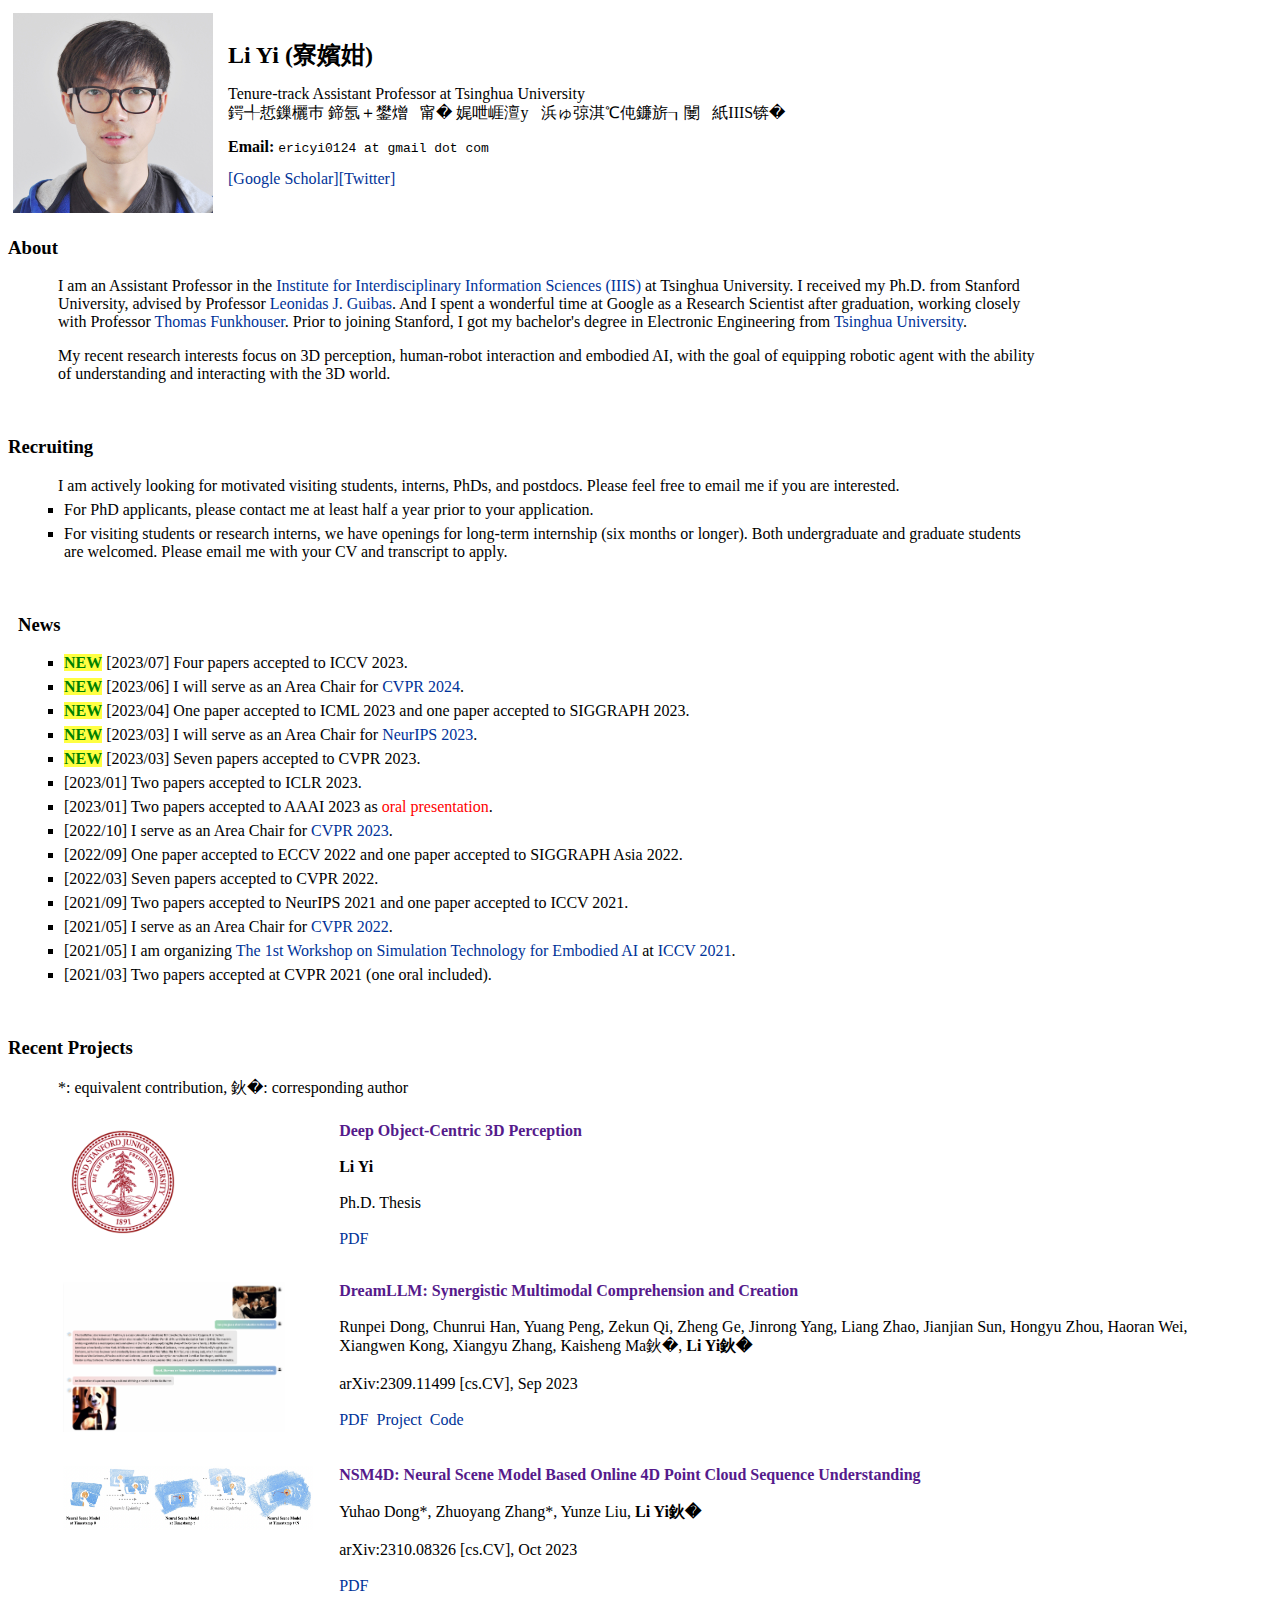
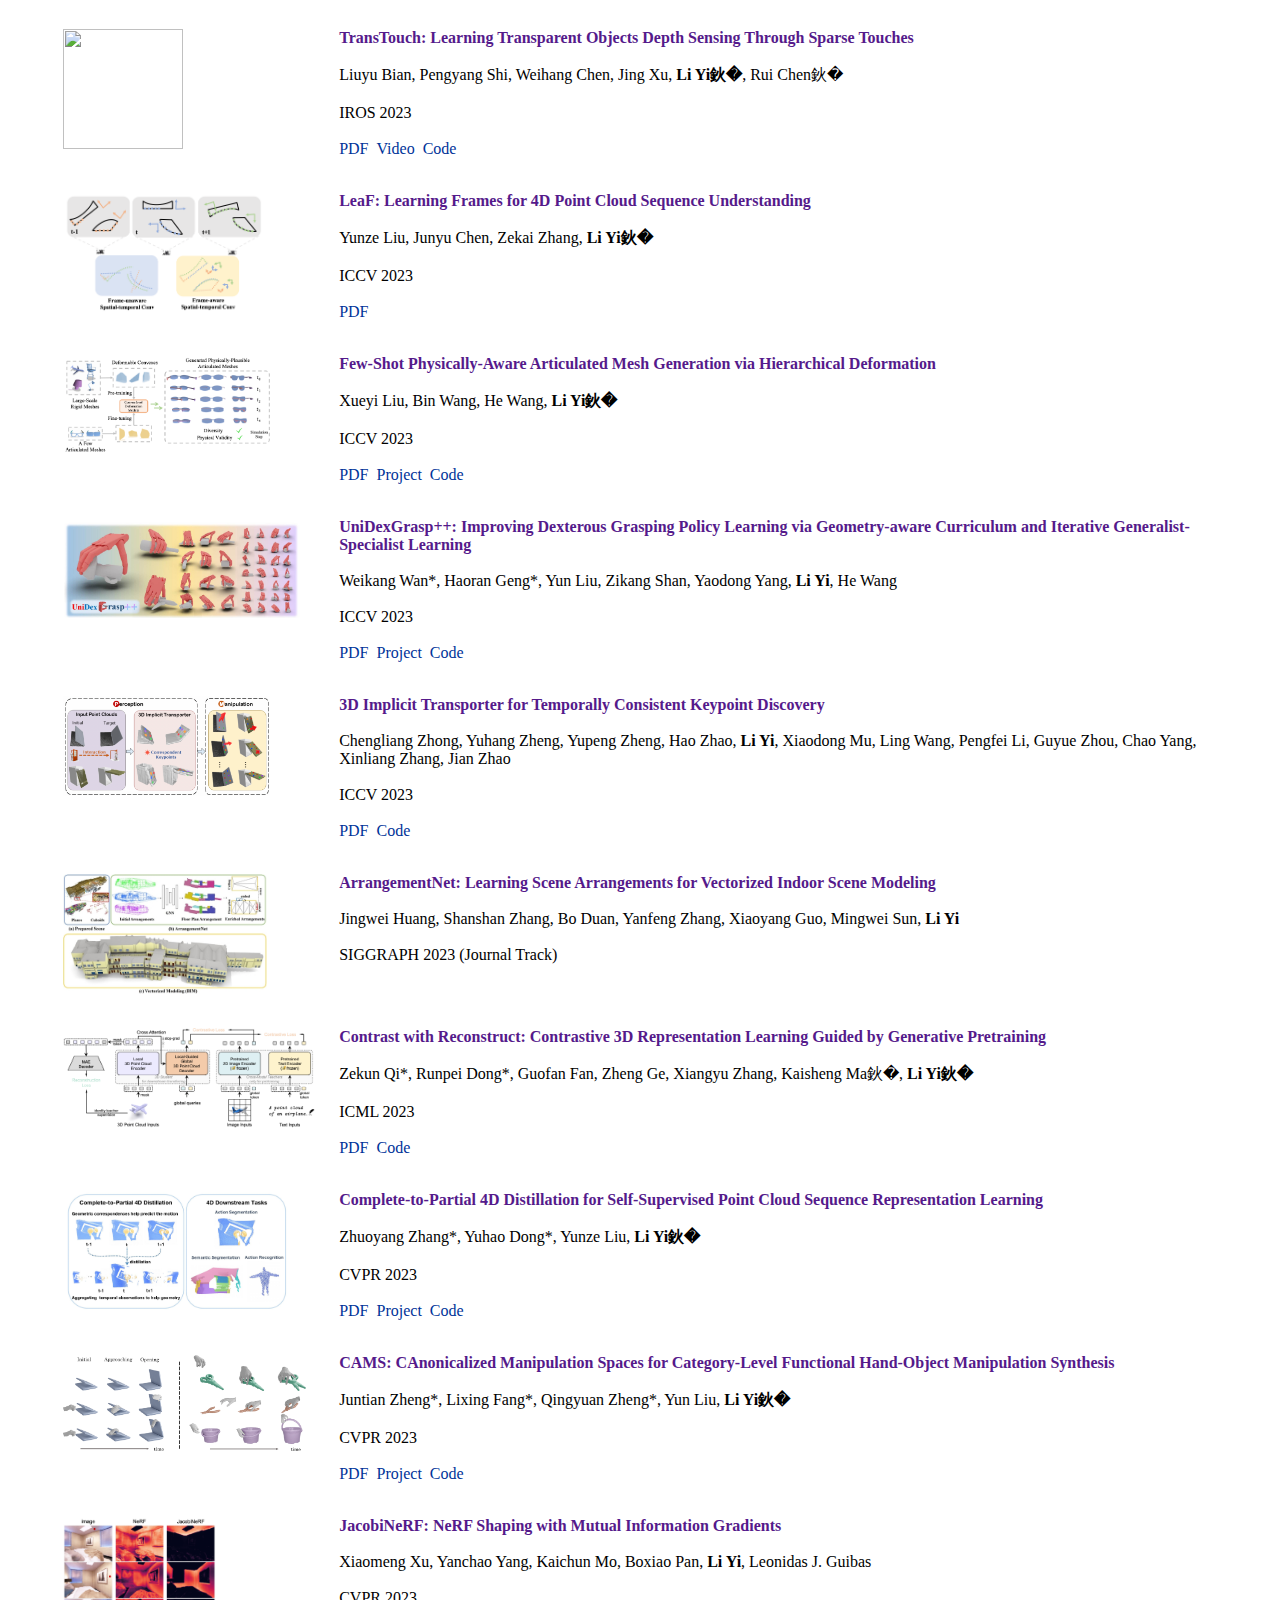
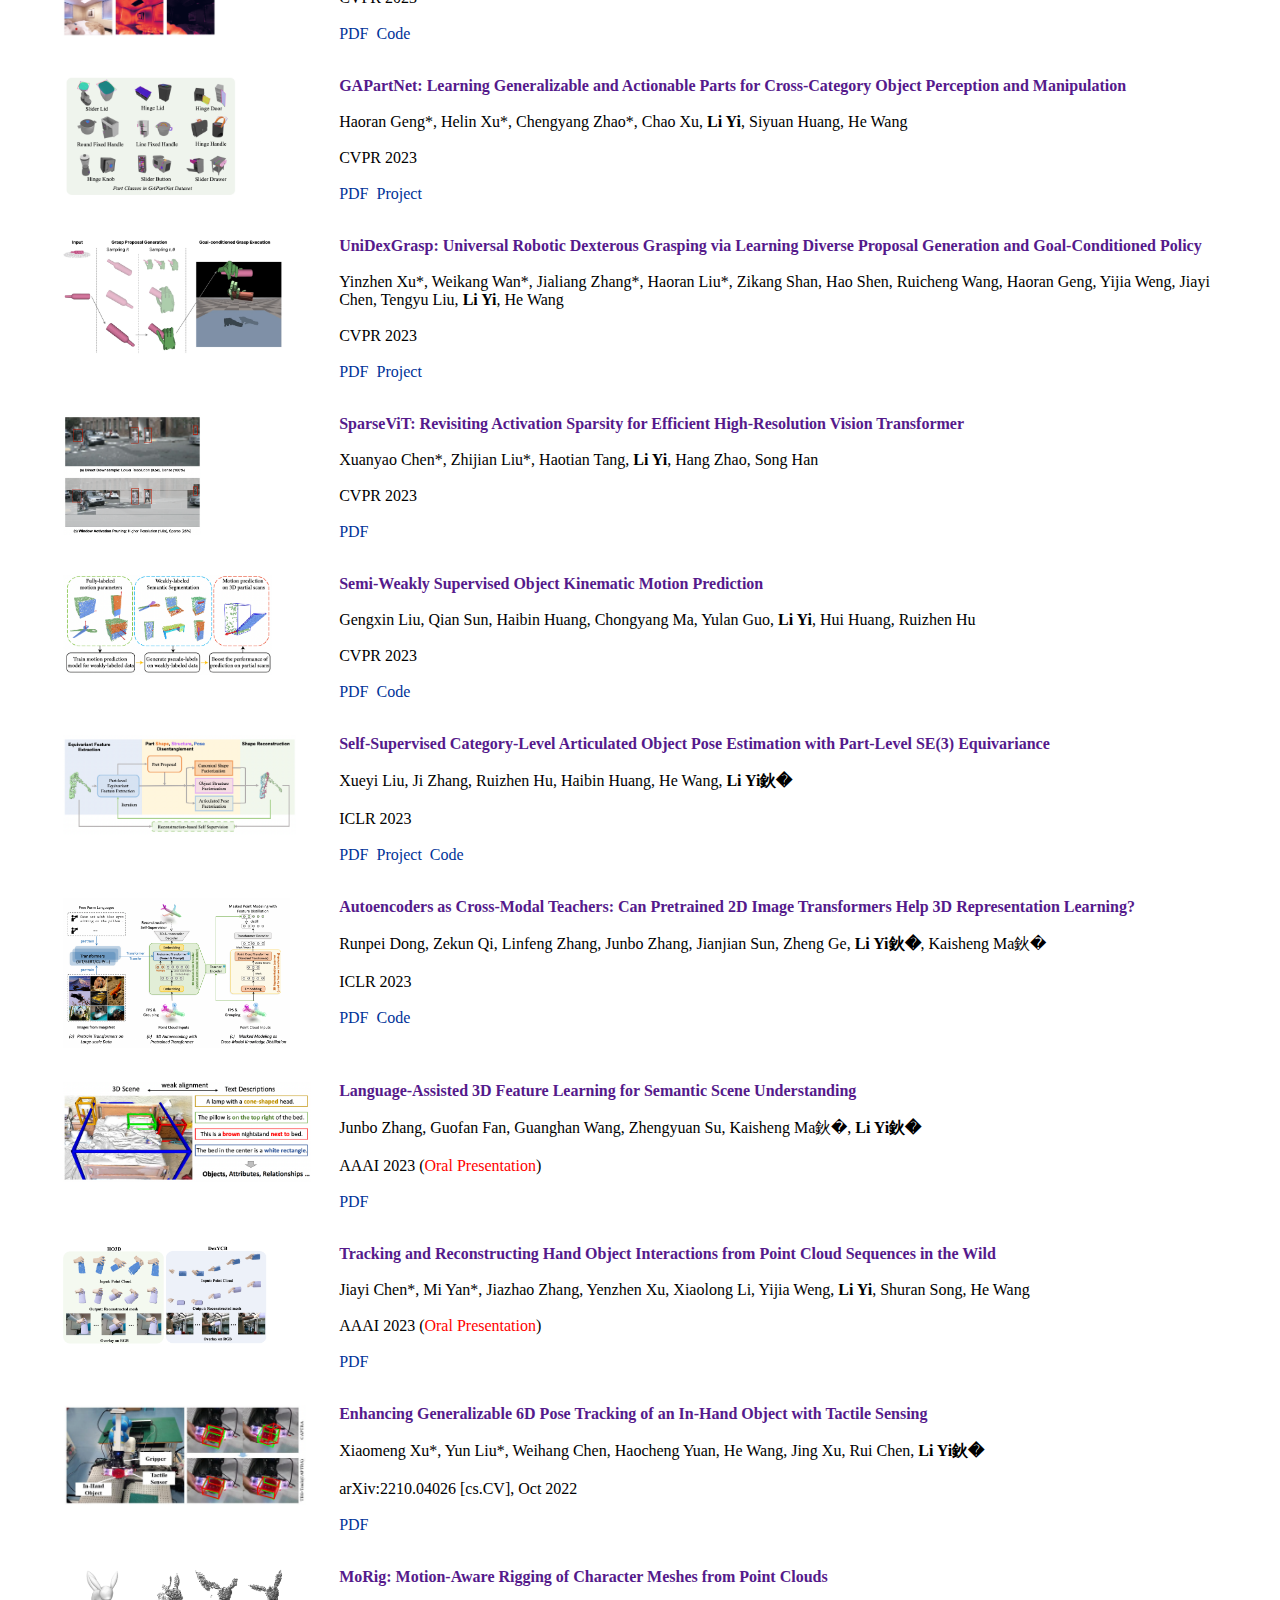
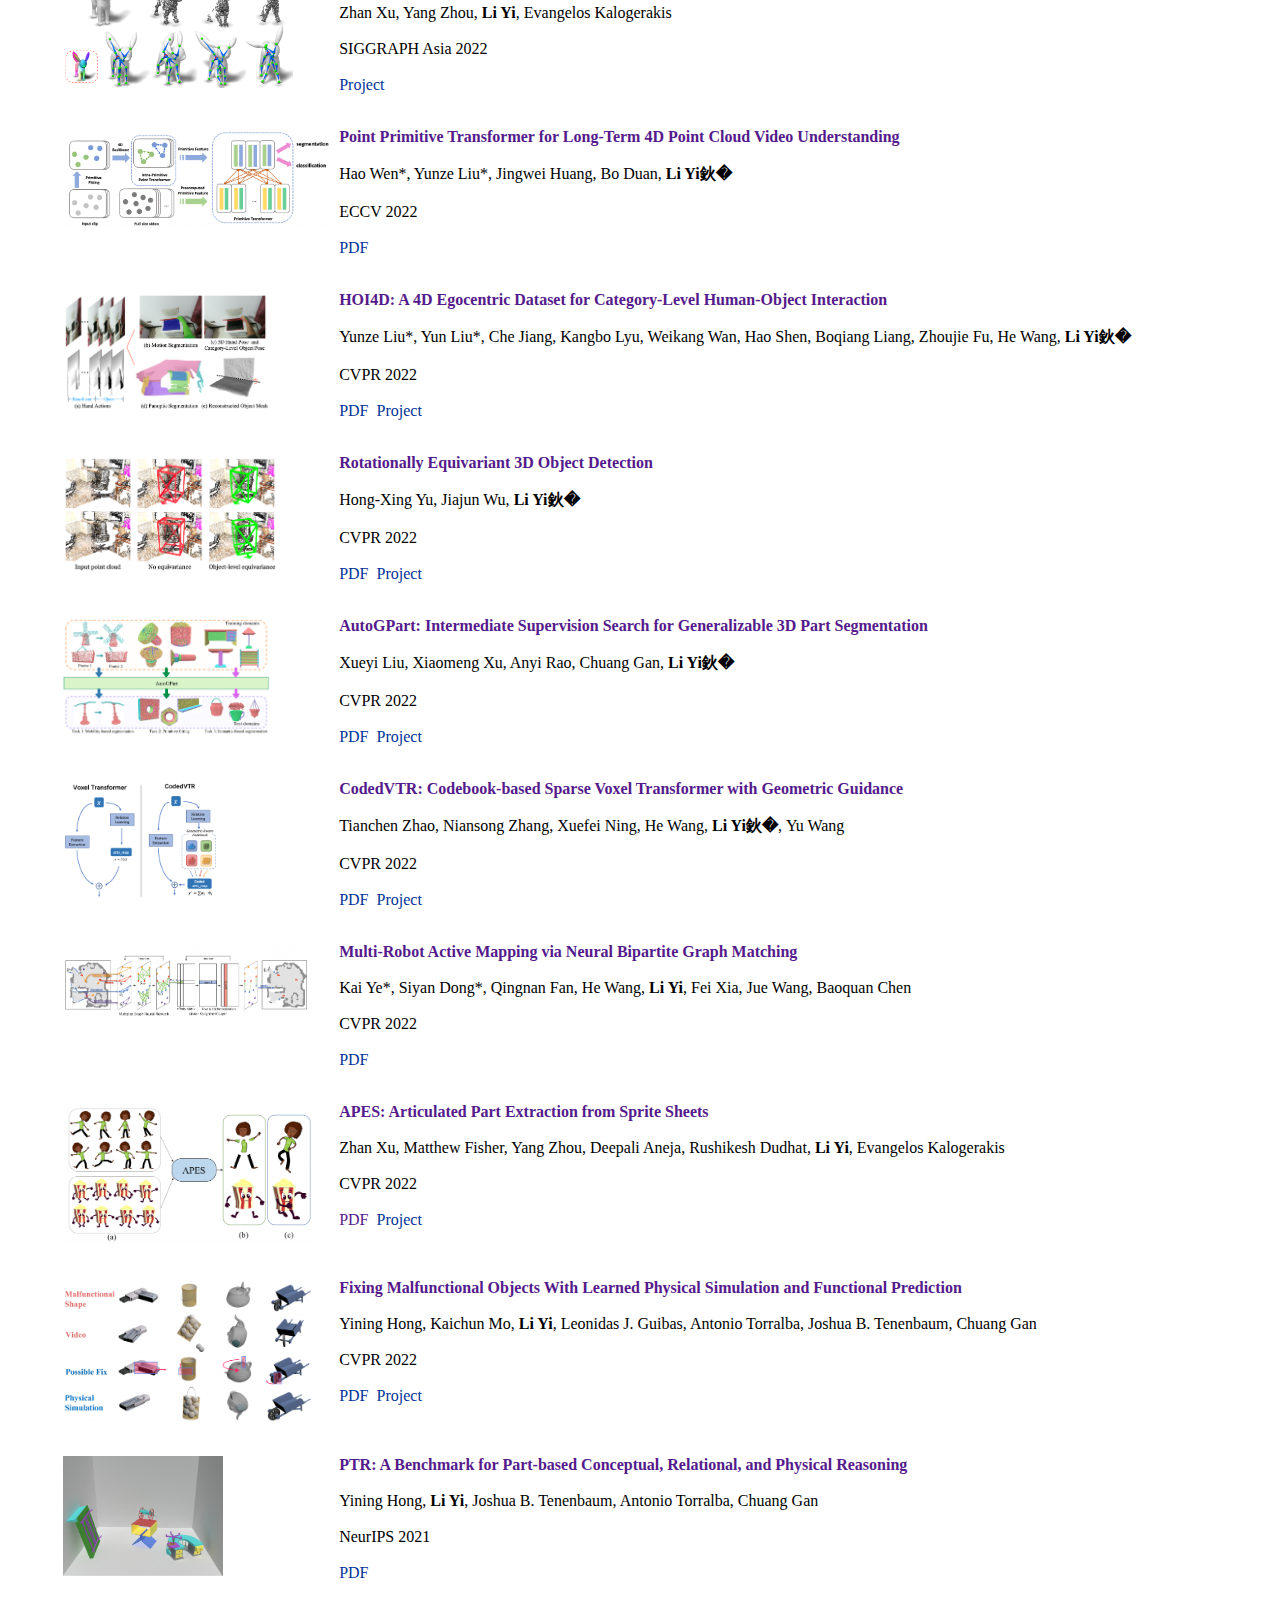
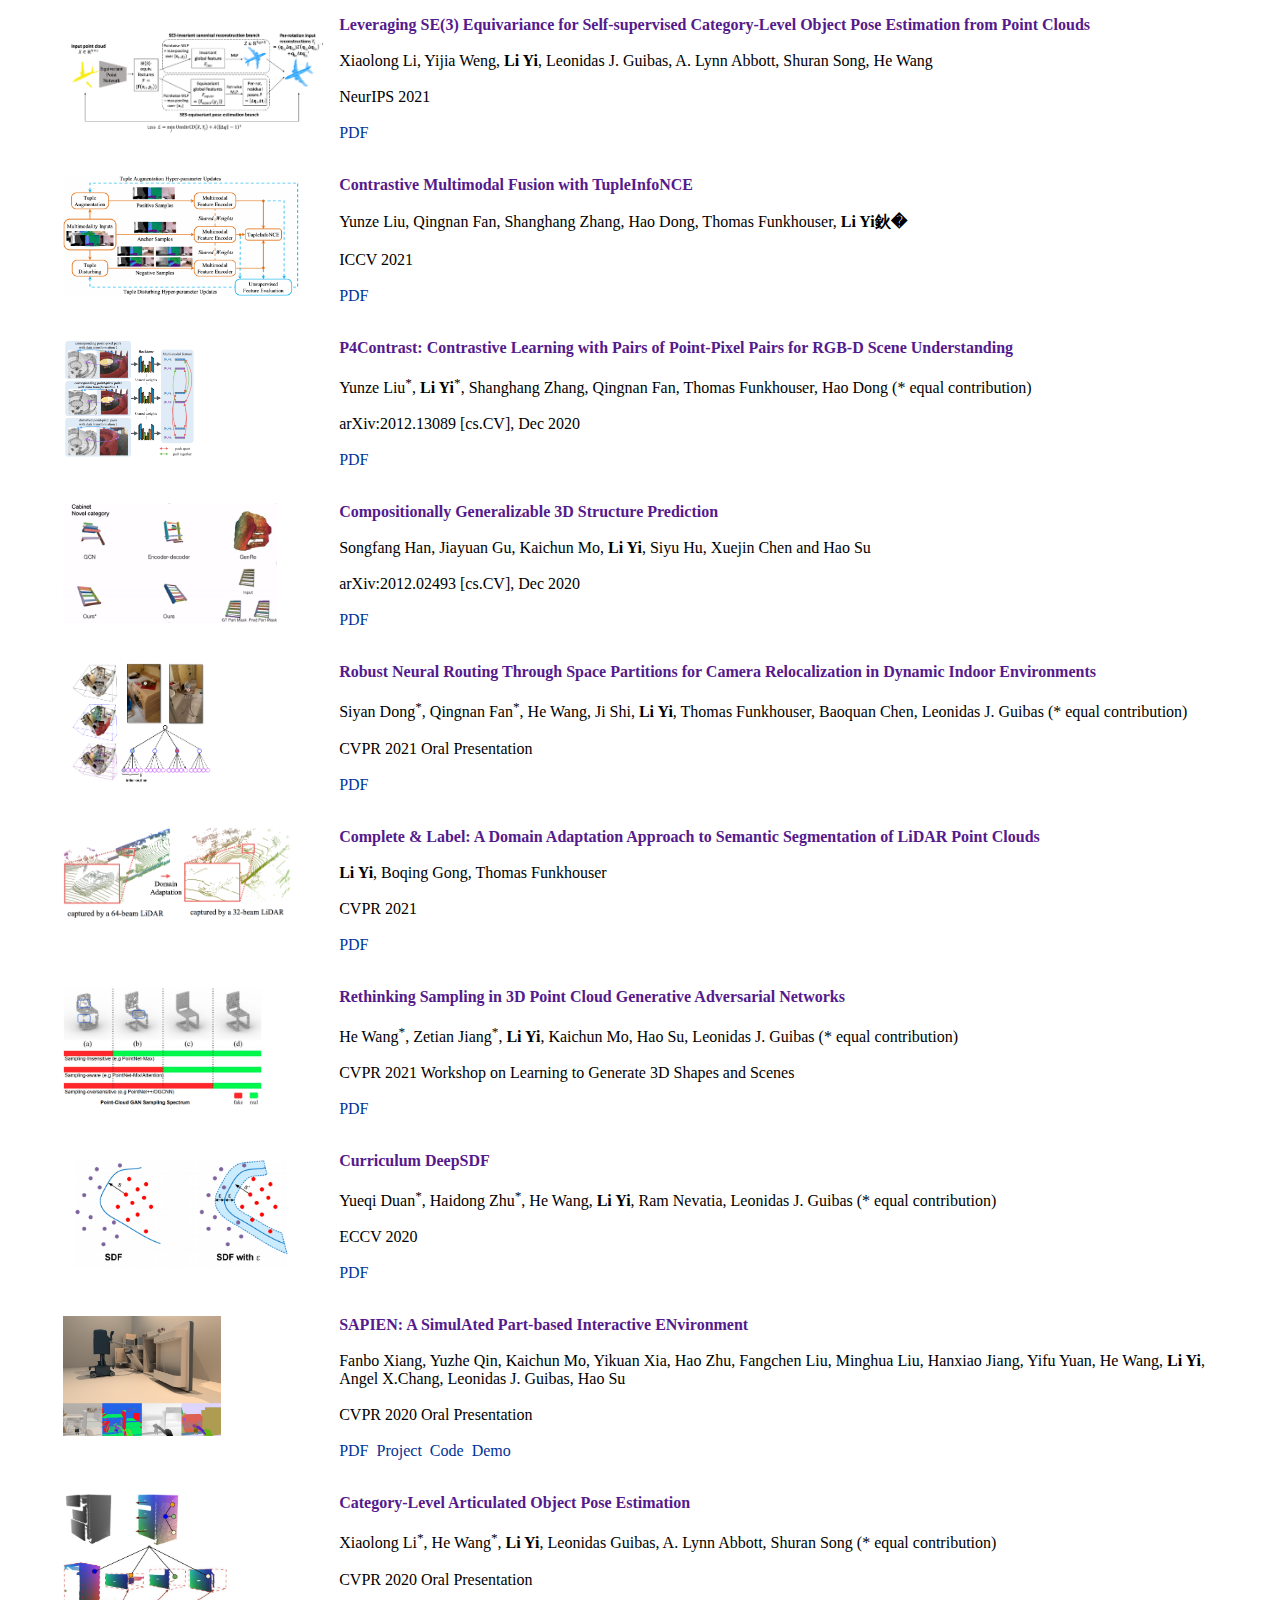
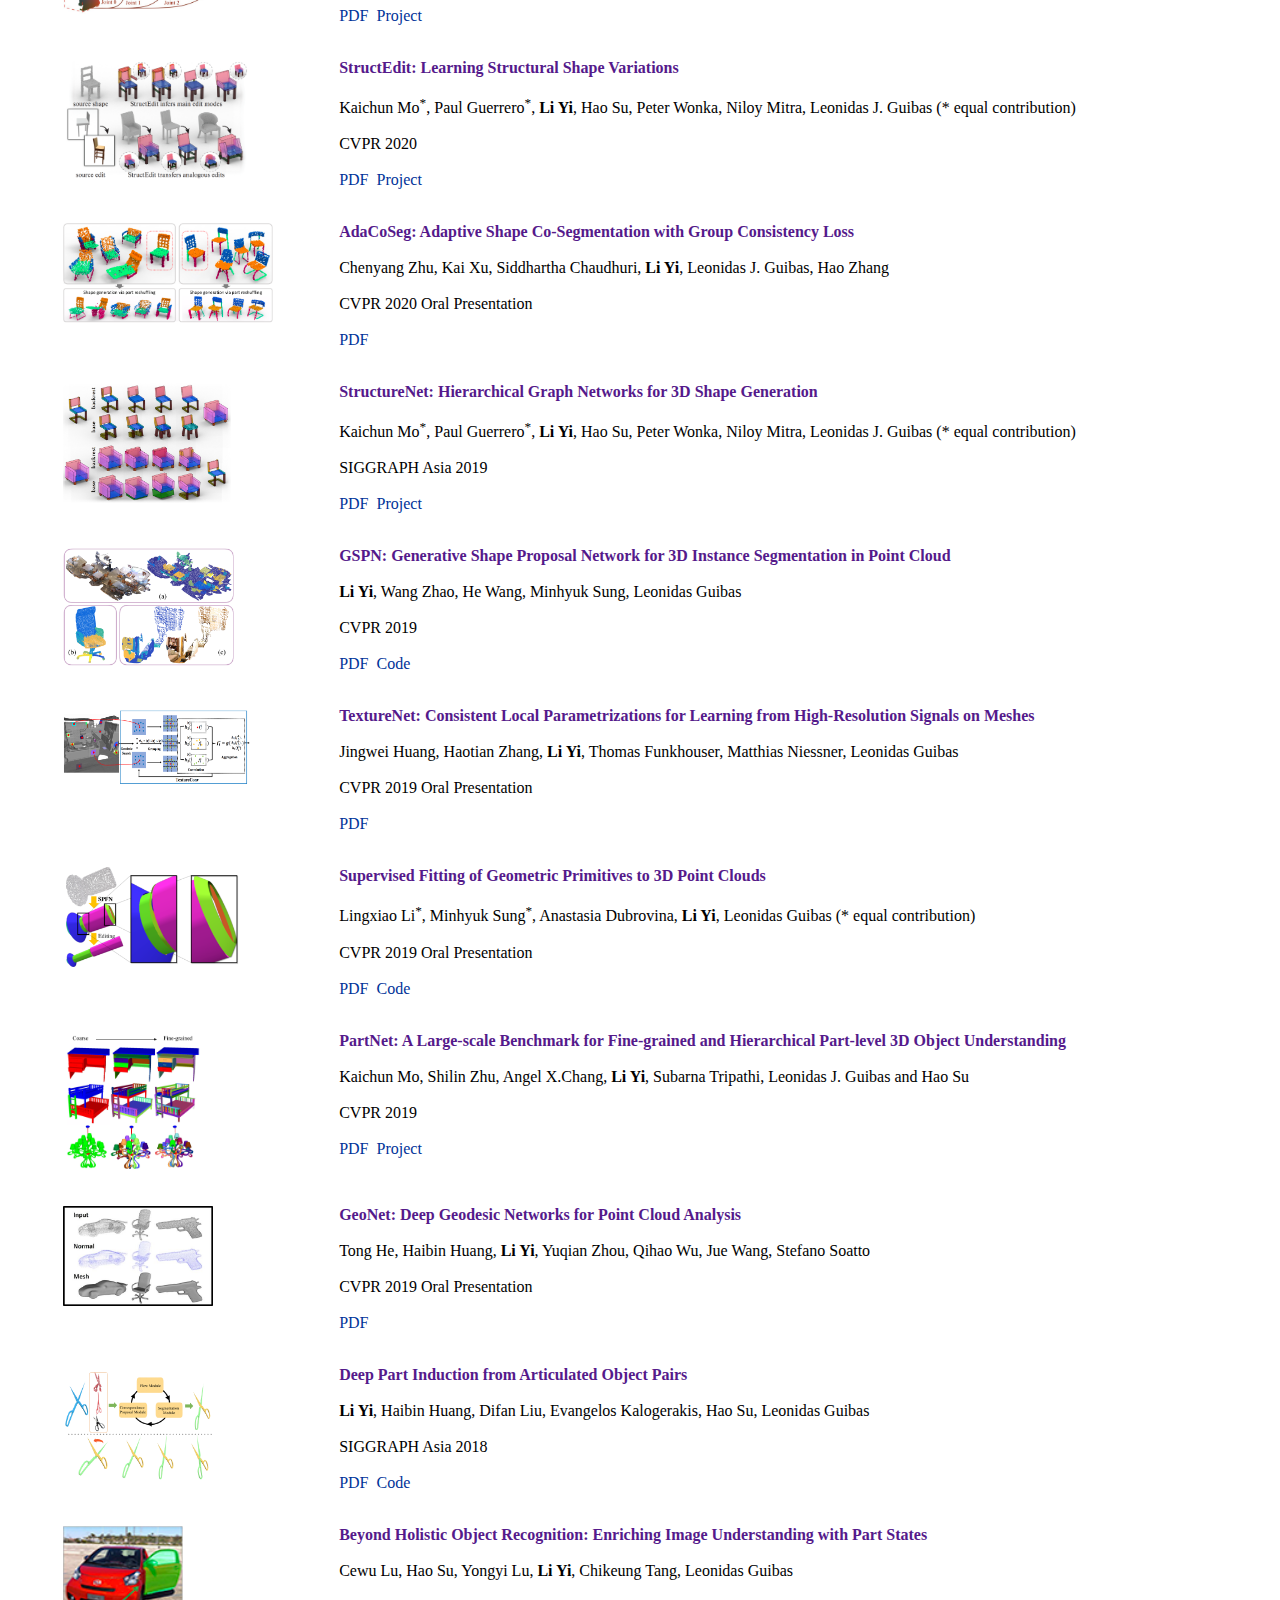
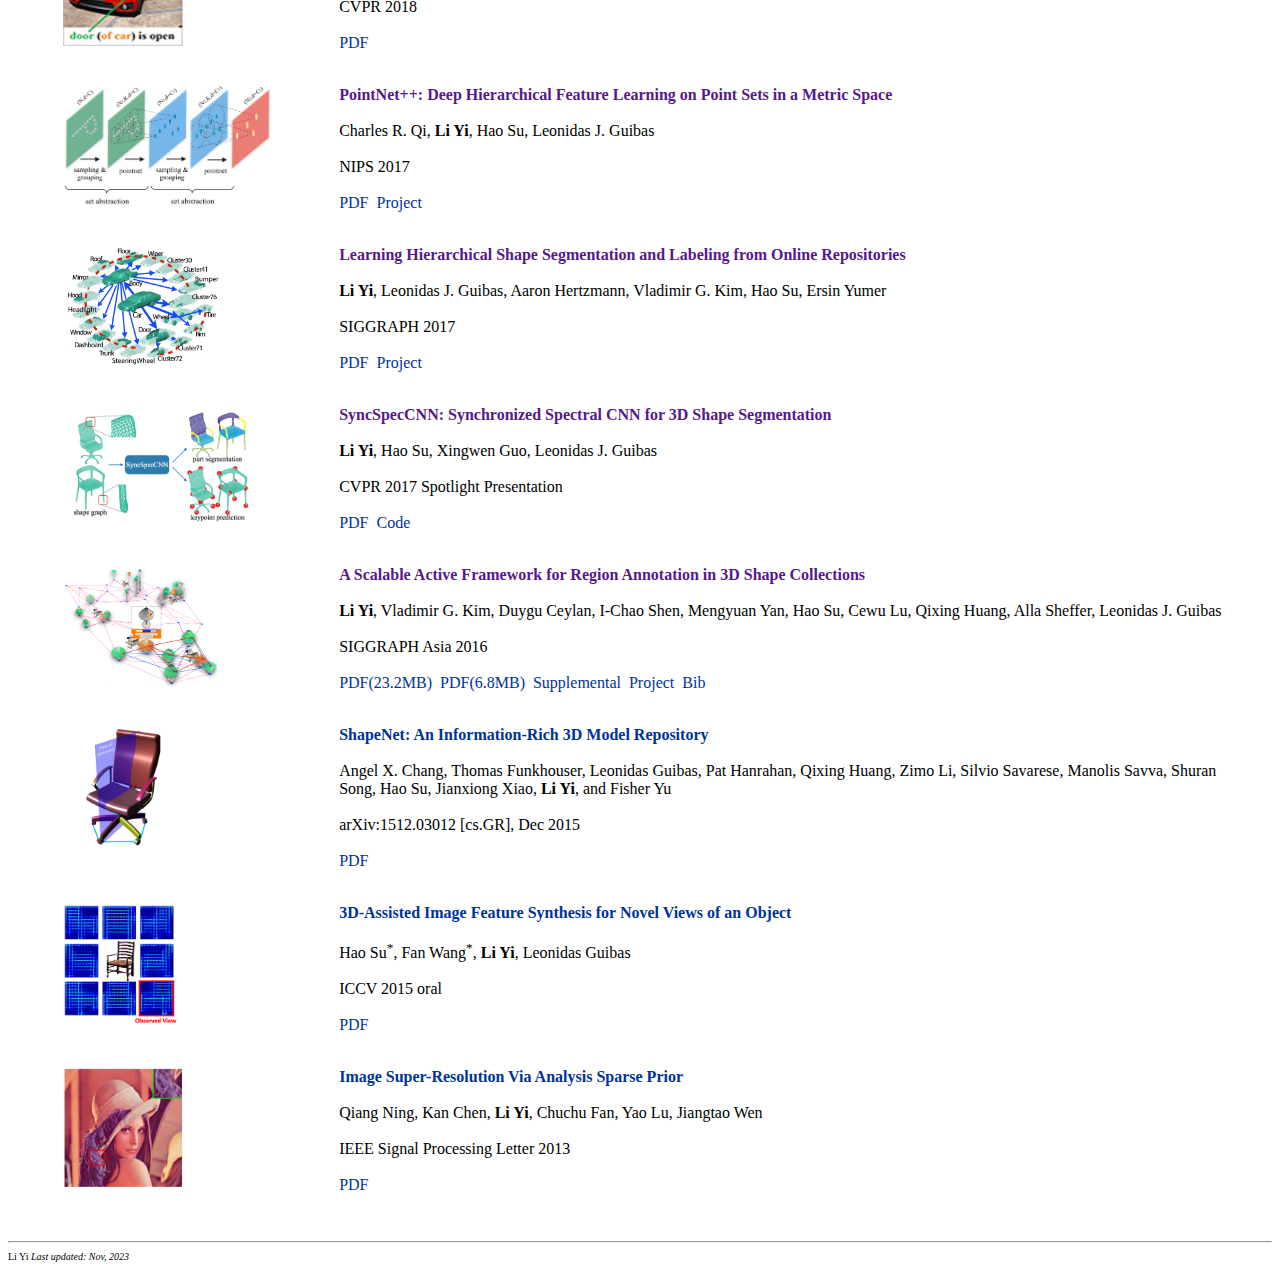
==== index.html @ 95979114 "update" ====
<!-- saved from url=(0029)http://web.stanford.edu/~ericyi/ -->
<html><head><meta http-equiv="Content-Type" content="text/html; charset=GBK">
<title>Li Yi</title>
<link rel="stylesheet" type="text/css" href="./Li_Yi_files/main.css">
</head>

<body>

<table>
<tbody><tr>
<td><img src="./Li_Yi_files/ericyi.jpg" width="200"></td>
<td>
<div style="font-size:24; font-weight:bold">Li Yi (弋力)</div>
<div>
Tenure-track Assistant Professor at Tsinghua University<br>
助理教授 博士生导师 清华大学交叉信息研究院（IIIS）<br>
</div>
<div>
<b>Email:</b> <tt>ericyi0124 at gmail dot com</tt><br>
</div>
<div>
<a href="https://scholar.google.com/citations?user=UyZL660AAAAJ&hl=en">[Google Scholar]</a><a href="https://twitter.com/ericyi0124">[Twitter]</a>
</div>
</td>
</tr>
</tbody></table>

<script type="text/javascript">
function hideshow(which){
if (!document.getElementById)
return
if (which.style.display=="block")
which.style.display="none"
else
which.style.display="block"
}
</script>



<h3>About</h3>
<div class="section">
<ul>
I am an Assistant Professor in the <a href="https://iiis.tsinghua.edu.cn/">Institute for Interdisciplinary Information Sciences (IIIS)</a> at Tsinghua University. I received my Ph.D. from Stanford University, advised by Professor <a href="http://geometry.stanford.edu/member/guibas/index.html">Leonidas J. Guibas</a>. And I spent a wonderful time at Google as a Research Scientist after graduation, working closely with Professor <a href="https://www.cs.princeton.edu/~funk/">Thomas Funkhouser</a>. Prior to joining Stanford, I got my bachelor's degree in Electronic Engineering from <a href="http://www.tsinghua.edu.cn/">Tsinghua University</a>.</ul>
<ul>
My recent research interests focus on 3D perception, human-robot interaction and embodied AI, with the goal of equipping robotic agent with the ability of understanding and interacting with the 3D world.
</ul>
</div>
<br>

<h3>Recruiting</h3>
<div class="section">
<ul>
I am actively looking for motivated visiting students, interns, PhDs, and postdocs. Please feel free to email me if you are interested.
<li> For PhD applicants, please contact me at least half a year prior to your application.
<li> For visiting students or research interns, we have openings for long-term internship (six months or longer). Both undergraduate and graduate students are welcomed. Please email me with your CV and transcript to apply.
</ul>
</div>
<br>

<div class="section">
<h3>News</h3>
<ul>
<li> <b style="color: green; background-color: #ffff42">NEW</b> [2023/07] Four papers accepted to ICCV 2023.
<li> <b style="color: green; background-color: #ffff42">NEW</b> [2023/06] I will serve as an Area Chair for <a href="https://cvpr.thecvf.com/Conferences/2024/">CVPR 2024</a>.
<li> <b style="color: green; background-color: #ffff42">NEW</b> [2023/04] One paper accepted to ICML 2023 and one paper accepted to SIGGRAPH 2023.
<li> <b style="color: green; background-color: #ffff42">NEW</b> [2023/03] I will serve as an Area Chair for <a href="https://nips.cc/">NeurIPS 2023</a>.
<li> <b style="color: green; background-color: #ffff42">NEW</b> [2023/03] Seven papers accepted to CVPR 2023.
<li> [2023/01] Two papers accepted to ICLR 2023.
<li> [2023/01] Two papers accepted to AAAI 2023 as <font color="red">oral presentation</font>.
<li> [2022/10] I serve as an Area Chair for <a href="https://cvpr2023.thecvf.com/">CVPR 2023</a>.
<li> [2022/09] One paper accepted to ECCV 2022 and one paper accepted to SIGGRAPH Asia 2022.
<li> [2022/03] Seven papers accepted to CVPR 2022.
<li> [2021/09] Two papers accepted to NeurIPS 2021 and one paper accepted to ICCV 2021.
<li> [2021/05] I serve as an Area Chair for <a href="http://cvpr2022.thecvf.com/">CVPR 2022</a>.
<li> [2021/05] I am organizing <a href="https://iccv21-seai.github.io/">The 1st Workshop on Simulation Technology for Embodied AI</a> at <a href="http://iccv2021.thecvf.com/home">ICCV 2021</a>.
<li> [2021/03] Two papers accepted at CVPR 2021 (one oral included).
</ul>
</div>
<br>

<a name="projects"></a>
<h3>Recent Projects</h3>
<div class="mainsection">
<ul>

*: equivalent contribution, <span>†</span>: corresponding author
<br><br>


<table width="100%">


<!-- Thesis -->
<tbody><tr>
<td width="20%" valign="top"><p><img src="./Li_Yi_files/thesis.png" height="120" alt="" style="border-style: none" align="top"></p></td>
<td width="80%" valign="top"><p>
    <b><a href="">Deep Object-Centric 3D Perception</a></b><br><br><b>Li Yi</b><br><br>Ph.D. Thesis<br><br>
<a href="https://searchworks.stanford.edu/view/13333376">PDF</a>
</p><pre><p id="thesis" style="font:18px; display: none">
</p><p></p></pre>
<p></p></td>
</tr>

<tr><td><br></td></tr>


<!-- DreamLLM -->
<tbody><tr>
<td width="20%" valign="top"><p><img src="./Li_Yi_files/dreamllm.png" height="150" alt="" style="border-style: none" align="top"></p></td>
<td width="80%" valign="top"><p>
    <b><a href="">DreamLLM: Synergistic Multimodal Comprehension and Creation</a></b><br><br>Runpei Dong, Chunrui Han, Yuang Peng, Zekun Qi, Zheng Ge, Jinrong Yang, Liang Zhao, Jianjian Sun, Hongyu Zhou, Haoran Wei, Xiangwen Kong, Xiangyu Zhang, Kaisheng Ma<span>†</span>, <b>Li Yi<span>†</span></b><br><br> arXiv:2309.11499 [cs.CV], Sep 2023<br><br>
<a href="https://arxiv.org/abs/2309.11499">PDF</a>
&nbsp<a href="https://dreamllm.github.io/">Project</a>
&nbsp<a href="https://github.com/RunpeiDong/DreamLLM">Code</a>
</p><pre><p id="dreamllm" style="font:18px; display: none">
</p><p></p></pre>
<p></p></td>
</tr>

<tr><td><br></td></tr>


<!-- NSM4D -->
<tbody><tr>
<td width="20%" valign="top"><p><img src="./Li_Yi_files/nsm4d.png" width="250" alt="" style="border-style: none" align="top"></p></td>
<td width="80%" valign="top"><p>
    <b><a href="">NSM4D: Neural Scene Model Based Online 4D Point Cloud Sequence Understanding</a></b><br><br>Yuhao Dong*, Zhuoyang Zhang*, Yunze Liu, <b>Li Yi<span>†</span></b><br><br> arXiv:2310.08326 [cs.CV], Oct 2023<br><br>
<a href="https://arxiv.org/abs/2310.08326">PDF</a>
</p><pre><p id="nsm4d" style="font:18px; display: none">
</p><p></p></pre>
<p></p></td>
</tr>

<tr><td><br></td></tr>


<!-- TransTouch -->
<tbody><tr>
<td width="20%" valign="top"><p><img src="./Li_Yi_files/transtouch.gif" height="120" alt="" style="border-style: none" align="top"></p></td>
<td width="80%" valign="top"><p>
    <b><a href="">TransTouch: Learning Transparent Objects Depth Sensing Through Sparse Touches</a></b><br><br>Liuyu Bian, Pengyang Shi, Weihang Chen, Jing Xu, <b>Li Yi<span>†</span></b>, Rui Chen<span>†</span><br><br> IROS 2023<br><br>
<a href="https://arxiv.org/pdf/2309.09427">PDF</a>
&nbsp<a href="https://youtu.be/WbkK1TZfy3M">Video</a>
&nbsp<a href="https://github.com/ritsu-a/transtouch">Code</a>
</p><pre><p id="transtouch" style="font:18px; display: none">
</p><p></p></pre>
<p></p></td>
</tr>

<tr><td><br></td></tr>


<!-- LeaF -->
<tbody><tr>
<td width="20%" valign="top"><p><img src="./Li_Yi_files/leaf.png" height="120" alt="" style="border-style: none" align="top"></p></td>
<td width="80%" valign="top"><p>
    <b><a href="">LeaF: Learning Frames for 4D Point Cloud Sequence Understanding</a></b><br><br>Yunze Liu, Junyu Chen, Zekai Zhang, <b>Li Yi<span>†</span></b><br><br> ICCV 2023<br><br>
<a href="https://openaccess.thecvf.com/content/ICCV2023/papers/Liu_LeaF_Learning_Frames_for_4D_Point_Cloud_Sequence_Understanding_ICCV_2023_paper.pdf">PDF</a>
</p><pre><p id="leaf" style="font:18px; display: none">
</p><p></p></pre>
<p></p></td>
</tr>

<tr><td><br></td></tr>


<!-- ArtGen -->
<tbody><tr>
<td width="20%" valign="top"><p><img src="./Li_Yi_files/artgen.png" height="100" alt="" style="border-style: none" align="top"></p></td>
<td width="80%" valign="top"><p>
    <b><a href="">Few-Shot Physically-Aware Articulated Mesh Generation via Hierarchical Deformation</a></b><br><br>Xueyi Liu, Bin Wang, He Wang, <b>Li Yi<span>†</span></b><br><br> ICCV 2023<br><br>
<a href="https://arxiv.org/abs/2308.10898">PDF</a>
&nbsp<a href="https://meowuu7.github.io/few-arti-obj-gen/">Project</a>
&nbsp<a href="https://github.com/Meowuu7/few-arti-gen">Code</a>
</p><pre><p id="artgen" style="font:18px; display: none">
</p><p></p></pre>
<p></p></td>
</tr>

<tr><td><br></td></tr>


<!-- UniDexGraspPlus -->
<tbody><tr>
<td width="20%" valign="top"><p><img src="./Li_Yi_files/unidexgrasp++.jpg" height="100" alt="" style="border-style: none" align="top"></p></td>
<td width="80%" valign="top"><p>
    <b><a href="">UniDexGrasp++: Improving Dexterous Grasping Policy Learning via Geometry-aware Curriculum and Iterative Generalist-Specialist Learning</a></b><br><br>Weikang Wan*, Haoran Geng*, Yun Liu, Zikang Shan, Yaodong Yang, <b>Li Yi</b>, He Wang<br><br> ICCV 2023<br><br>
<a href="https://arxiv.org/abs/2304.00464">PDF</a>
&nbsp<a href="https://pku-epic.github.io/UniDexGrasp++/">Project</a>
&nbsp<a href="https://github.com/PKU-EPIC/UniDexGrasp2">Code</a>
</p><pre><p id="unidexgraspplus" style="font:18px; display: none">
</p><p></p></pre>
<p></p></td>
</tr>

<tr><td><br></td></tr>

<!-- 3DImplicitTransporter -->
<tbody><tr>
<td width="20%" valign="top"><p><img src="./Li_Yi_files/3dimtransporter.png" height="100" alt="" style="border-style: none" align="top"></p></td>
<td width="80%" valign="top"><p>
    <b><a href="">3D Implicit Transporter for Temporally Consistent Keypoint Discovery</a></b><br><br>Chengliang Zhong, Yuhang Zheng, Yupeng Zheng, Hao Zhao, <b>Li Yi</b>, Xiaodong Mu, Ling Wang, Pengfei Li, Guyue Zhou, Chao Yang, Xinliang Zhang, Jian Zhao<br><br> ICCV 2023<br><br>
<a href="https://openaccess.thecvf.com/content/ICCV2023/papers/Zhong_3D_Implicit_Transporter_for_Temporally_Consistent_Keypoint_Discovery_ICCV_2023_paper.pdf">PDF</a>
&nbsp<a href="https://github.com/zhongcl-thu/3D-Implicit-Transporter">Code</a>
</p><pre><p id="3dimtransporter" style="font:18px; display: none">
</p><p></p></pre>
<p></p></td>
</tr>

<tr><td><br></td></tr>


<!-- ArrangementNet -->
<tbody><tr>
<td width="20%" valign="top"><p><img src="./Li_Yi_files/arrangementnet.jpg" height="120" alt="" style="border-style: none" align="top"></p></td>
<td width="80%" valign="top"><p>
    <b><a href="">ArrangementNet: Learning Scene Arrangements for Vectorized Indoor Scene Modeling</a></b><br><br>Jingwei Huang, Shanshan Zhang, Bo Duan, Yanfeng Zhang, Xiaoyang Guo, Mingwei Sun, <b>Li Yi</b><br><br> SIGGRAPH 2023 (Journal Track)<br><br>
</p><pre><p id="arrangementnet" style="font:18px; display: none">
</p><p></p></pre>
<p></p></td>
</tr>

<tr><td><br></td></tr>


<!-- ReCon -->
<tbody><tr>
<td width="20%" valign="top"><p><img src="./Li_Yi_files/recon.png" height="100" alt="" style="border-style: none" align="top"></p></td>
<td width="80%" valign="top"><p>
    <b><a href="">Contrast with Reconstruct: Contrastive 3D Representation Learning Guided by Generative Pretraining</a></b><br><br>Zekun Qi*, Runpei Dong*, Guofan Fan, Zheng Ge, Xiangyu Zhang, Kaisheng Ma<span>†</span>, <b>Li Yi<span>†</span></b><br><br> ICML 2023<br><br>
<a href="https://arxiv.org/pdf/2302.02318">PDF</a>
&nbsp<a href="https://github.com/qizekun/ReCon">Code</a>
</p><pre><p id="recon" style="font:18px; display: none">
</p><p></p></pre>
<p></p></td>
</tr>

<tr><td><br></td></tr>

<!-- C2P -->
<tbody><tr>
<td width="20%" valign="top"><p><img src="./Li_Yi_files/c2p.png" height="120" alt="" style="border-style: none" align="top"></p></td>
<td width="80%" valign="top"><p>
    <b><a href="">Complete-to-Partial 4D Distillation for Self-Supervised Point Cloud Sequence Representation Learning</a></b><br><br>Zhuoyang Zhang*, Yuhao Dong*, Yunze Liu, <b>Li Yi<span>†</span></b><br><br> CVPR 2023<br><br>
<a href="https://arxiv.org/abs/2212.05330">PDF</a>
&nbsp<a href="https://dongyh20.github.io/c2p.github.io/">Project</a>
&nbsp<a href="https://github.com/dongyh20/C2P">Code</a>
</p><pre><p id="c2p" style="font:18px; display: none">
</p><p></p></pre>
<p></p></td>
</tr>

<tr><td><br></td></tr>

<!-- CAMS -->
<tbody><tr>
<td width="20%" valign="top"><p><img src="./Li_Yi_files/cams.png" height="100" alt="" style="border-style: none" align="top"></p></td>
<td width="80%" valign="top"><p>
    <b><a href="">CAMS: CAnonicalized Manipulation Spaces for Category-Level Functional Hand-Object Manipulation Synthesis</a></b><br><br>Juntian Zheng*, Lixing Fang*, Qingyuan Zheng*, Yun Liu, <b>Li Yi<span>†</span></b><br><br> CVPR 2023<br><br>
<a href="https://arxiv.org/abs/2303.15469">PDF</a>
&nbsp<a href="https://cams-hoi.github.io/">Project</a>
&nbsp<a href="https://github.com/cams-hoi/CAMS">Code</a>
</p><pre><p id="cams" style="font:18px; display: none">
</p><p></p></pre>
<p></p></td>
</tr>

<tr><td><br></td></tr>

<!-- JacobiNeRF -->
<tbody><tr>
<td width="20%" valign="top"><p><img src="./Li_Yi_files/jacobinerf.png" height="120" alt="" style="border-style: none" align="top"></p></td>
<td width="80%" valign="top"><p>
    <b><a href="">JacobiNeRF: NeRF Shaping with Mutual Information Gradients</a></b><br><br>Xiaomeng Xu, Yanchao Yang, Kaichun Mo, Boxiao Pan, <b>Li Yi</b>, Leonidas J. Guibas<br><br> CVPR 2023<br><br>
<a href="https://arxiv.org/abs/2304.00341">PDF</a>
&nbsp<a href="https://github.com/xxm19/jacobinerf">Code</a>
</p><pre><p id="jacobinerf" style="font:18px; display: none">
</p><p></p></pre>
<p></p></td>
</tr>

<tr><td><br></td></tr>

<!-- GAPartNet -->
<tbody><tr>
<td width="20%" valign="top"><p><img src="./Li_Yi_files/gapartnet.png" height="120" alt="" style="border-style: none" align="top"></p></td>
<td width="80%" valign="top"><p>
    <b><a href="">GAPartNet: Learning Generalizable and Actionable Parts for Cross-Category Object Perception and Manipulation</a></b><br><br>Haoran Geng*, Helin Xu*, Chengyang Zhao*, Chao Xu, <b>Li Yi</b>, Siyuan Huang, He Wang<br><br> CVPR 2023<br><br>
<a href="https://arxiv.org/abs/2211.05272">PDF</a>
&nbsp<a href="https://pku-epic.github.io/GAPartNet/">Project</a>
</p><pre><p id="gapartnet" style="font:18px; display: none">
</p><p></p></pre>
<p></p></td>
</tr>

<tr><td><br></td></tr>

<!-- UniDexGrasp -->
<tbody><tr>
<td width="20%" valign="top"><p><img src="./Li_Yi_files/unidexgrasp.png" height="120" alt="" style="border-style: none" align="top"></p></td>
<td width="80%" valign="top"><p>
    <b><a href="">UniDexGrasp: Universal Robotic Dexterous Grasping via Learning Diverse Proposal Generation and Goal-Conditioned Policy</a></b><br><br>Yinzhen Xu*, Weikang Wan*, Jialiang Zhang*, Haoran Liu*, Zikang Shan, Hao Shen, Ruicheng Wang, Haoran Geng, Yijia Weng, Jiayi Chen, Tengyu Liu, <b>Li Yi</b>, He Wang<br><br> CVPR 2023<br><br>
<a href="https://arxiv.org/abs/2303.00938">PDF</a>
&nbsp<a href="https://pku-epic.github.io/UniDexGrasp/">Project</a>
</p><pre><p id="unidexgrasp" style="font:18px; display: none">
</p><p></p></pre>
<p></p></td>
</tr>

<tr><td><br></td></tr>

<!-- SparseVIT -->
<tbody><tr>
<td width="20%" valign="top"><p><img src="./Li_Yi_files/sparsevit.png" height="120" alt="" style="border-style: none" align="top"></p></td>
<td width="80%" valign="top"><p>
    <b><a href="">SparseViT: Revisiting Activation Sparsity for Efficient High-Resolution Vision Transformer</a></b><br><br>Xuanyao Chen*, Zhijian Liu*, Haotian Tang, <b>Li Yi</b>, Hang Zhao, Song Han<br><br> CVPR 2023<br><br>
<a href="https://arxiv.org/abs/2303.17605">PDF</a>
</p><pre><p id="sparsevit" style="font:18px; display: none">
</p><p></p></pre>
<p></p></td>
</tr>

<tr><td><br></td></tr>

<!-- SWMoPred -->
<tbody><tr>
<td width="20%" valign="top"><p><img src="./Li_Yi_files/swmopred.png" height="100" alt="" style="border-style: none" align="top"></p></td>
<td width="80%" valign="top"><p>
    <b><a href="">Semi-Weakly Supervised Object Kinematic Motion Prediction</a></b><br><br>Gengxin Liu, Qian Sun, Haibin Huang, Chongyang Ma, Yulan Guo, <b>Li Yi</b>, Hui Huang, Ruizhen Hu<br><br> CVPR 2023<br><br>
<a href="https://arxiv.org/abs/2303.17774">PDF</a>
&nbsp<a href="https://github.com/GengxinLiu/SWMP">Code</a>
</p><pre><p id="swmopred" style="font:18px; display: none">
</p><p></p></pre>
<p></p></td>
</tr>

<tr><td><br></td></tr>

<!-- SelfArtPose -->
<tbody><tr>
<td width="20%" valign="top"><p><img src="./Li_Yi_files/selfartpose.png" height="100" alt="" style="border-style: none" align="top"></p></td>
<td width="80%" valign="top"><p>
    <b><a href="">Self-Supervised Category-Level Articulated Object Pose Estimation with Part-Level SE(3) Equivariance</a></b><br><br>Xueyi Liu, Ji Zhang, Ruizhen Hu, Haibin Huang, He Wang, <b>Li Yi<span>†</span></b><br><br> ICLR 2023<br><br>
<a href="https://arxiv.org/abs/2302.14268">PDF</a>
&nbsp<a href="https://equi-articulated-pose.github.io">Project</a>
&nbsp<a href="https://github.com/Meowuu7/equi-articulated-pose">Code</a>
</p><pre><p id="selfartpose" style="font:18px; display: none">
</p><p></p></pre>
<p></p></td>
</tr>

<tr><td><br></td></tr>

<!-- ACT -->
<tbody><tr>
<td width="20%" valign="top"><p><img src="./Li_Yi_files/act.png" height="150" alt="" style="border-style: none" align="top"></p></td>
<td width="80%" valign="top"><p>
    <b><a href="">Autoencoders as Cross-Modal Teachers: Can Pretrained 2D Image Transformers Help 3D Representation Learning?</a></b><br><br>Runpei Dong, Zekun Qi, Linfeng Zhang, Junbo Zhang, Jianjian Sun, Zheng Ge, <b>Li Yi<span>†</span></b>, Kaisheng Ma<span>†</span><br><br> ICLR 2023<br><br>
<a href="https://arxiv.org/abs/2212.08320">PDF</a>
&nbsp<a href="https://github.com/RunpeiDong/ACT">Code</a>
</p><pre><p id="act" style="font:18px; display: none">
</p><p></p></pre>
<p></p></td>
</tr>

<tr><td><br></td></tr>

<!-- L3D -->
<tbody><tr>
<td width="20%" valign="top"><p><img src="./Li_Yi_files/l3d.png" height="100" alt="" style="border-style: none" align="top"></p></td>
<td width="80%" valign="top"><p>
    <b><a href="">Language-Assisted 3D Feature Learning for Semantic Scene Understanding</a></b><br><br>Junbo Zhang, Guofan Fan, Guanghan Wang, Zhengyuan Su, Kaisheng Ma<span>†</span>, <b>Li Yi<span>†</span></b><br><br> AAAI 2023 (<font color="red">Oral Presentation</font>)<br><br>
<a href="https://arxiv.org/abs/2211.14091">PDF</a>

</p><pre><p id="l3d" style="font:18px; display: none">
</p><p></p></pre>
<p></p></td>
</tr>

<tr><td><br></td></tr>

<!-- HOI-Track -->
<tbody><tr>
<td width="20%" valign="top"><p><img src="./Li_Yi_files/trhoi.png" height="100" alt="" style="border-style: none" align="top"></p></td>
<td width="80%" valign="top"><p>
    <b><a href="">Tracking and Reconstructing Hand Object Interactions from Point Cloud Sequences in the Wild</a></b><br><br>Jiayi Chen*, Mi Yan*, Jiazhao Zhang, Yenzhen Xu, Xiaolong Li, Yijia Weng, <b>Li Yi</b>, Shuran Song, He Wang<br><br> AAAI 2023 (<font color="red">Oral Presentation</font>)<br><br>
<a href="http://arxiv.org/abs/2209.12009">PDF</a>
</p><pre><p id="hoi-track" style="font:18px; display: none">
</p><p></p></pre>
<p></p></td>
</tr>

<tr><td><br></td></tr>

<!-- TEG-Track -->
<tbody><tr>
<td width="20%" valign="top"><p><img src="./Li_Yi_files/teg_track.png" height="100" alt="" style="border-style: none" align="top"></p></td>
<td width="80%" valign="top"><p>
    <b><a href="">Enhancing Generalizable 6D Pose Tracking of an In-Hand Object with Tactile Sensing</a></b><br><br>Xiaomeng Xu*, Yun Liu*, Weihang Chen, Haocheng Yuan, He Wang, Jing Xu, Rui Chen, <b>Li Yi<span>†</span></b><br><br> arXiv:2210.04026 [cs.CV], Oct 2022<br><br>
<a href="https://arxiv.org/abs/2210.04026">PDF</a>
</p><pre><p id="teg-track" style="font:18px; display: none">
</p><p></p></pre>
<p></p></td>
</tr>

<tr><td><br></td></tr>

<!-- MoRig -->
<tbody><tr>
<td width="20%" valign="top"><p><img src="./Li_Yi_files/morig.png" height="120" alt="" style="border-style: none" align="top"></p></td>
<td width="80%" valign="top"><p>
    <b><a href="">MoRig: Motion-Aware Rigging of Character Meshes from Point Clouds</a></b><br><br>Zhan Xu, Yang Zhou, <b>Li Yi</b>, Evangelos Kalogerakis<br><br>SIGGRAPH Asia 2022<br><br>
<a href="https://zhan-xu.github.io/motion-rig/">Project</a>
</p><pre><p id="morig" style="font:18px; display: none">
</p><p></p></pre>
<p></p></td>
</tr>

<tr><td><br></td></tr>

<!-- PPTr -->
<tbody><tr>
<td width="20%" valign="top"><p><img src="./Li_Yi_files/pptr.png" height="100" alt="" style="border-style: none" align="top"></p></td>
<td width="80%" valign="top"><p>
    <b><a href="">Point Primitive Transformer for Long-Term 4D Point Cloud Video Understanding</a></b><br><br>Hao Wen*, Yunze Liu*, Jingwei Huang, Bo Duan, <b>Li Yi<span>†</span></b><br><br>ECCV 2022<br><br>
<a href="https://arxiv.org/abs/2208.00281">PDF</a>
</p><pre><p id="pptr" style="font:18px; display: none">
</p><p></p></pre>
<p></p></td>
</tr>

<tr><td><br></td></tr>

<!-- HOI4D -->
<tbody><tr>
<td width="20%" valign="top"><p><img src="./Li_Yi_files/hoi4d.png" height="120" alt="" style="border-style: none" align="top"></p></td>
<td width="80%" valign="top"><p>
    <b><a href="">HOI4D: A 4D Egocentric Dataset for Category-Level Human-Object Interaction</a></b><br><br>Yunze Liu*, Yun Liu*, Che Jiang, Kangbo Lyu, Weikang Wan, Hao Shen, Boqiang Liang, Zhoujie Fu, He Wang, <b>Li Yi<span>†</span></b><br><br>CVPR 2022<br><br>
<a href="https://arxiv.org/abs/2203.01577">PDF</a>
&nbsp<a href="https://hoi4d.github.io">Project</a>
</p><pre><p id="hoi4d" style="font:18px; display: none">
</p><p></p></pre>
<p></p></td>
</tr>

<tr><td><br></td></tr>

<!-- EON -->
<tbody><tr>
<td width="20%" valign="top"><p><img src="./Li_Yi_files/eon.png" height="120" alt="" style="border-style: none" align="top"></p></td>
<td width="80%" valign="top"><p>
    <b><a href="">Rotationally Equivariant 3D Object Detection</a></b><br><br>Hong-Xing Yu, Jiajun Wu, <b>Li Yi<span>†</span></b><br><br>CVPR 2022<br><br>
<a href="https://kovenyu.com/eon/static/yu2022eon.pdf">PDF</a>
&nbsp<a href="https://kovenyu.com/eon/">Project</a>
</p><pre><p id="eon" style="font:18px; display: none">
</p><p></p></pre>
<p></p></td>
</tr>

<tr><td><br></td></tr>

<!-- AutoGPart -->
<tbody><tr>
<td width="20%" valign="top"><p><img src="./Li_Yi_files/autogpart.png" height="120" alt="" style="border-style: none" align="top"></p></td>
<td width="80%" valign="top"><p>
    <b><a href="">AutoGPart: Intermediate Supervision Search for Generalizable 3D Part Segmentation</a></b><br><br>Xueyi Liu, Xiaomeng Xu, Anyi Rao, Chuang Gan, <b>Li Yi<span>†</span></b><br><br>CVPR 2022<br><br>
<a href="https://arxiv.org/abs/2203.06558">PDF</a>
&nbsp<a href="https://autogpart.github.io">Project</a>
</p><pre><p id="autogpart" style="font:18px; display: none">
</p><p></p></pre>
<p></p></td>
</tr>

<tr><td><br></td></tr>

<!-- CodedVTR -->
<tbody><tr>
<td width="20%" valign="top"><p><img src="./Li_Yi_files/codedvtr.png" height="120" alt="" style="border-style: none" align="top"></p></td>
<td width="80%" valign="top"><p>
    <b><a href="">CodedVTR: Codebook-based Sparse Voxel Transformer with Geometric Guidance</a></b><br><br>Tianchen Zhao, Niansong Zhang, Xuefei Ning, He Wang, <b>Li Yi<span>†</span></b>, Yu Wang<br><br>CVPR 2022<br><br>
<a href="https://arxiv.org/abs/2203.09887">PDF</a>
&nbsp<a href="https://a-suozhang.xyz/codedvtr.github.io">Project</a>
</p><pre><p id="codedvtr" style="font:18px; display: none">
</p><p></p></pre>
<p></p></td>
</tr>

<tr><td><br></td></tr>

<!-- MultiRobotMap -->
<tbody><tr>
<td width="20%" valign="top"><p><img src="./Li_Yi_files/multirobotmap.png" width="250" alt="" style="border-style: none" align="top"></p></td>
<td width="80%" valign="top"><p>
    <b><a href="">Multi-Robot Active Mapping via Neural Bipartite Graph Matching</a></b><br><br>Kai Ye*, Siyan Dong*, Qingnan Fan, He Wang, <b>Li Yi</b>, Fei Xia, Jue Wang, Baoquan Chen<br><br>CVPR 2022<br><br>
<a href="https://arxiv.org/abs/2203.16319">PDF</a>
</p><pre><p id="multirobotmap" style="font:18px; display: none">
</p><p></p></pre>
<p></p></td>
</tr>

<tr><td><br></td></tr>

<!-- APES -->
<tbody><tr>
<td width="20%" valign="top"><p><img src="./Li_Yi_files/apes.png" width="250" alt="" style="border-style: none" align="top"></p></td>
<td width="80%" valign="top"><p>
    <b><a href="">APES: Articulated Part Extraction from Sprite Sheets</a></b><br><br>Zhan Xu, Matthew Fisher, Yang Zhou, Deepali Aneja, Rushikesh Dudhat, <b>Li Yi</b>, Evangelos Kalogerakis<br><br>CVPR 2022<br><br>
<a href="">PDF</a>
&nbsp<a href="https://zhan-xu.github.io/parts">Project</a>
</p><pre><p id="apes" style="font:18px; display: none">
</p><p></p></pre>
<p></p></td>
</tr>

<tr><td><br></td></tr>

<!-- FixingMal -->
<tbody><tr>
<td width="20%" valign="top"><p><img src="./Li_Yi_files/fixingmal.png" width="250" alt="" style="border-style: none" align="top"></p></td>
<td width="80%" valign="top"><p>
    <b><a href="">Fixing Malfunctional Objects With Learned Physical Simulation and Functional Prediction</a></b><br><br>Yining Hong, Kaichun Mo, <b>Li Yi</b>, Leonidas J. Guibas, Antonio Torralba, Joshua B. Tenenbaum, Chuang Gan<br><br>CVPR 2022<br><br>
<a href="http://fixing-malfunctional.csail.mit.edu/assets/00889.pdf">PDF</a>
&nbsp<a href="http://fixing-malfunctional.csail.mit.edu">Project</a>
</p><pre><p id="fixingmal" style="font:18px; display: none">
</p><p></p></pre>
<p></p></td>
</tr>

<tr><td><br></td></tr>

<!-- PTR -->
<tbody><tr>
<td width="20%" valign="top"><p><img src="./Li_Yi_files/ptr.png" height="120" alt="" style="border-style: none" align="top"></p></td>
<td width="80%" valign="top"><p>
    <b><a href="">PTR: A Benchmark for Part-based Conceptual, Relational, and Physical Reasoning</a></b><br><br>Yining Hong, <b>Li Yi</b>, Joshua B. Tenenbaum, Antonio Torralba, Chuang Gan<br><br>NeurIPS 2021<br><br>
<a href="https://arxiv.org/abs/2112.05136">PDF</a>
</p><pre><p id="ptr" style="font:18px; display: none">
</p><p></p></pre>
<p></p></td>
</tr>

<tr><td><br></td></tr>

<!-- ESSCOP -->
<tbody><tr>
<td width="20%" valign="top"><p><img src="./Li_Yi_files/esscop.png" height="120" alt="" style="border-style: none" align="top"></p></td>
<td width="80%" valign="top"><p>
    <b><a href="">Leveraging SE(3) Equivariance for Self-supervised Category-Level Object Pose Estimation from Point Clouds</a></b><br><br>Xiaolong Li, Yijia Weng, <b>Li Yi</b>, Leonidas J. Guibas, A. Lynn Abbott, Shuran Song, He Wang<br><br>NeurIPS 2021<br><br>
<a href="https://arxiv.org/abs/2111.00190">PDF</a>
</p><pre><p id="esscop" style="font:18px; display: none">
</p><p></p></pre>
<p></p></td>
</tr>

<tr><td><br></td></tr>

<!-- TupleInfoNCE -->
<tbody><tr>
<td width="20%" valign="top"><p><img src="./Li_Yi_files/tupleinfonce.png" height="120" alt="" style="border-style: none" align="top"></p></td>
<td width="80%" valign="top"><p>
    <b><a href="">Contrastive Multimodal Fusion with TupleInfoNCE</a></b><br><br>Yunze Liu, Qingnan Fan, Shanghang Zhang, Hao Dong, Thomas Funkhouser, <b>Li Yi<span>†</span></b><br><br>ICCV 2021<br><br>
<a href="https://arxiv.org/abs/2107.02575">PDF</a>
</p><pre><p id="tupleinfonce" style="font:18px; display: none">
</p><p></p></pre>
<p></p></td>
</tr>

<tr><td><br></td></tr>

<!-- P4Contrast -->
<tbody><tr>
<td width="20%" valign="top"><p><img src="./Li_Yi_files/p4contrast.png" height="120" alt="" style="border-style: none" align="top"></p></td>
<td width="80%" valign="top"><p>
    <b><a href="">P4Contrast: Contrastive Learning with Pairs of Point-Pixel Pairs for RGB-D Scene Understanding</a></b><br><br>Yunze Liu<sup>*</sup>, <b>Li Yi</b><sup>*</sup>, Shanghang Zhang, Qingnan Fan, Thomas Funkhouser, Hao Dong (* equal contribution)<br><br>arXiv:2012.13089 [cs.CV], Dec 2020<br><br>
<a href="https://arxiv.org/abs/2012.13089">PDF</a>
</p><pre><p id="p4contrast" style="font:18px; display: none">
</p><p></p></pre>
<p></p></td>
</tr>

<tr><td><br></td></tr>

<!-- GenStruct -->
<tbody><tr>
<td width="20%" valign="top"><p><img src="./Li_Yi_files/genstruct.gif" height="120" alt="" style="border-style: none" align="top"></p></td>
<td width="80%" valign="top"><p>
    <b><a href="">Compositionally Generalizable 3D Structure Prediction</a></b><br><br>Songfang Han, Jiayuan Gu, Kaichun Mo, <b>Li Yi</b>, Siyu Hu, Xuejin Chen and Hao Su<br><br>arXiv:2012.02493 [cs.CV], Dec 2020<br><br>
<a href="https://arxiv.org/abs/2012.02493">PDF</a>
</p><pre><p id="genstruct" style="font:18px; display: none">
</p><p></p></pre>
<p></p></td>
</tr>

<tr><td><br></td></tr>

<!-- NeuralRouting -->
<tbody><tr>
<td width="20%" valign="top"><p><img src="./Li_Yi_files/neuralrouting.png" height="120" alt="" style="border-style: none" align="top"></p></td>
<td width="80%" valign="top"><p>
    <b><a href="">Robust Neural Routing Through Space Partitions for Camera Relocalization in Dynamic Indoor Environments</a></b><br><br>Siyan Dong<sup>*</sup>, Qingnan Fan<sup>*</sup>, He Wang, Ji Shi, <b>Li Yi</b>, Thomas Funkhouser, Baoquan Chen, Leonidas J. Guibas (* equal contribution)<br><br>CVPR 2021 Oral Presentation<br><br>
<a href="https://arxiv.org/abs/2012.04746">PDF</a>
</p><pre><p id="neuralrouting" style="font:18px; display: none">
</p><p></p></pre>
<p></p></td>
</tr>

<tr><td><br></td></tr>

<!-- CompLabel -->
<tbody><tr>
<td width="20%" valign="top"><p><img src="./Li_Yi_files/complete_and_label.png" height="90" alt="" style="border-style: none" align="top"></p></td>
<td width="80%" valign="top"><p>
    <b><a href="">Complete & Label: A Domain Adaptation Approach to Semantic Segmentation of LiDAR Point Clouds</a></b><br><br><b>Li Yi</b>, Boqing Gong, Thomas Funkhouser<br><br>CVPR 2021<br><br>
<a href="https://arxiv.org/abs/2007.08488">PDF</a>
</p><pre><p id="complabel" style="font:18px; display: none">
</p><p></p></pre>
<p></p></td>
</tr>

<tr><td><br></td></tr>

<!-- RethinkPCGan -->
<tbody><tr>
<td width="20%" valign="top"><p><img src="./Li_Yi_files/rethinkpcgan.png" height="120" alt="" style="border-style: none" align="top"></p></td>
<td width="80%" valign="top"><p>
    <b><a href="">Rethinking Sampling in 3D Point Cloud Generative Adversarial Networks</a></b><br><br>He Wang<sup>*</sup>, Zetian Jiang<sup>*</sup>, <b>Li Yi</b>, Kaichun Mo, Hao Su, Leonidas J. Guibas (* equal contribution)<br><br>CVPR 2021 Workshop on Learning to Generate 3D Shapes and Scenes<br><br>
<a href="https://arxiv.org/abs/2006.07029">PDF</a>
</p><pre><p id="rethinkpcgan" style="font:18px; display: none">
</p><p></p></pre>
<p></p></td>
</tr>

<tr><td><br></td></tr>

<!-- CSDF -->
<tbody><tr>
<td width="20%" valign="top"><p><img src="./Li_Yi_files/csdf.png" height="120" alt="" style="border-style: none" align="top"></p></td>
<td width="80%" valign="top"><p>
    <b><a href="">Curriculum DeepSDF</a></b><br><br>Yueqi Duan<sup>*</sup>, Haidong Zhu<sup>*</sup>, He Wang, <b>Li Yi</b>, Ram Nevatia, Leonidas J. Guibas (* equal contribution)<br><br>ECCV 2020<br><br>
<a href="https://arxiv.org/abs/2003.08593">PDF</a>
</p><pre><p id="csdf" style="font:18px; display: none">
</p><p></p></pre>
<p></p></td>
</tr>

<tr><td><br></td></tr>

<!-- Sapien -->
<tbody><tr>
<td width="20%" valign="top"><p><img src="./Li_Yi_files/sapien.png" height="120" alt="" style="border-style: none" align="top"></p></td>
<td width="80%" valign="top"><p>
    <b><a href="">SAPIEN: A SimulAted Part-based Interactive ENvironment</a></b><br><br>Fanbo Xiang, Yuzhe Qin, Kaichun Mo, Yikuan Xia, Hao Zhu, Fangchen Liu, Minghua Liu, Hanxiao Jiang, Yifu Yuan, He Wang, <b>Li Yi</b>, Angel X.Chang, Leonidas J. Guibas, Hao Su<br><br>CVPR 2020 Oral Presentation<br><br>
<a href="https://arxiv.org/abs/2003.08515">PDF</a>
&nbsp<a href="http://sapien.ucsd.edu/publication">Project</a>
&nbsp<a href="https://github.com/haosulab/SAPIEN-Release">Code</a>
&nbsp<a href="https://youtu.be/K2yOeJhJXzM">Demo</a>
</p><pre><p id="sapien" style="font:18px; display: none">
</p><p></p></pre>
<p></p></td>
</tr>

<tr><td><br></td></tr>

<!-- ArticulatedPose -->
<tbody><tr>
<td width="20%" valign="top"><p><img src="./Li_Yi_files/artpose.jpg" height="120" alt="" style="border-style: none" align="top"></p></td>
<td width="80%" valign="top"><p>
    <b><a href="">Category-Level Articulated Object Pose Estimation</a></b><br><br>Xiaolong Li<sup>*</sup>, He Wang<sup>*</sup>, <b>Li Yi</b>, Leonidas Guibas, A. Lynn Abbott, Shuran Song (* equal contribution)<br><br>CVPR 2020 Oral Presentation<br><br>
<a href="https://articulated-pose.github.io/paper.pdf">PDF</a>
&nbsp<a href="https://articulated-pose.github.io/">Project</a>
</p><pre><p id="artpose" style="font:18px; display: none">
</p><p></p></pre>
<p></p></td>
</tr>

<tr><td><br></td></tr>

<!-- StructureEdit -->
<tbody><tr>
<td width="20%" valign="top"><p><img src="./Li_Yi_files/structedit.png" height="120" alt="" style="border-style: none" align="top"></p></td>
<td width="80%" valign="top"><p>
    <b><a href="">StructEdit: Learning Structural Shape Variations</a></b><br><br>Kaichun Mo<sup>*</sup>, Paul Guerrero<sup>*</sup>, <b>Li Yi</b>, Hao Su, Peter Wonka, Niloy Mitra, Leonidas J. Guibas (* equal contribution)<br><br>CVPR 2020<br><br>
<a href="https://arxiv.org/abs/1911.11098">PDF</a>
&nbsp<a href="https://cs.stanford.edu/~kaichun/structedit/">Project</a>
</p><pre><p id="structedit" style="font:18px; display: none">
</p><p></p></pre>
<p></p></td>
</tr>

<tr><td><br></td></tr>

<!-- AdaCoSeg -->
<tbody><tr>
<td width="20%" valign="top"><p><img src="./Li_Yi_files/zhu_adacoseg_long.png" height="100" alt="" style="border-style: none" align="top"></p></td>
<td width="80%" valign="top"><p>
    <b><a href="">AdaCoSeg: Adaptive Shape Co-Segmentation with Group Consistency Loss</a></b><br><br>Chenyang Zhu, Kai Xu, Siddhartha Chaudhuri, <b>Li Yi</b>, Leonidas J. Guibas, Hao Zhang<br><br>CVPR 2020 Oral Presentation<br><br>
<a href="https://arxiv.org/abs/1903.10297">PDF</a>
</p><pre><p id="adaseg" style="font:18px; display: none">
</p><p></p></pre>
<p></p></td>
</tr>

<tr><td><br></td></tr>

<!-- StructureNet -->
<tbody><tr>
<td width="20%" valign="top"><p><img src="./Li_Yi_files/structurenet.png" height="120" alt="" style="border-style: none" align="top"></p></td>
<td width="80%" valign="top"><p>
    <b><a href="">StructureNet: Hierarchical Graph Networks for 3D Shape Generation</a></b><br><br>Kaichun Mo<sup>*</sup>, Paul Guerrero<sup>*</sup>, <b>Li Yi</b>, Hao Su, Peter Wonka, Niloy Mitra, Leonidas J. Guibas (* equal contribution)<br><br>SIGGRAPH Asia 2019<br><br>
<a href="https://arxiv.org/abs/1908.00575">PDF</a>
&nbsp<a href="https://cs.stanford.edu/~kaichun/structurenet/">Project</a>
</p><pre><p id="structurenet" style="font:18px; display: none">
</p><p></p></pre>
<p></p></td>
</tr>

<tr><td><br></td></tr>

<!-- GSPN -->
<tbody><tr>
<td width="20%" valign="top"><p><img src="./Li_Yi_files/gspn.png" height="120" alt="" style="border-style: none" align="top"></p></td>
<td width="80%" valign="top"><p>
    <b><a href="">GSPN: Generative Shape Proposal Network for 3D Instance Segmentation in Point Cloud</a></b><br><br><b>Li Yi</b>, Wang Zhao, He Wang, Minhyuk Sung, Leonidas Guibas<br><br>CVPR 2019<br><br>
<a href="https://arxiv.org/abs/1812.03320">PDF</a>
&nbsp<a href="https://github.com/ericyi/GSPN">Code</a>
</p><pre><p id="gspn" style="font:18px; display: none">
</p><p></p></pre>
<p></p></td>
</tr>

<tr><td><br></td></tr>

<!-- TextureNet -->
<tbody><tr>
<td width="20%" valign="top"><p><img src="./Li_Yi_files/texturenet.png" height="80" alt="" style="border-style: none" align="top"></p></td>
<td width="80%" valign="top"><p>
    <b><a href="">TextureNet: Consistent Local Parametrizations for Learning from High-Resolution Signals on Meshes</a></b><br><br>Jingwei Huang, Haotian Zhang, <b>Li Yi</b>, Thomas Funkhouser, Matthias Niessner, Leonidas Guibas<br><br>CVPR 2019 Oral Presentation<br><br>
<a href="https://arxiv.org/abs/1812.00020">PDF</a>
</p><pre><p id="texturenet" style="font:18px; display: none">
</p><p></p></pre>
<p></p></td>
</tr>

<tr><td><br></td></tr>

<!-- PrimitiveFitNet -->
<tbody><tr>
<td width="20%" valign="top"><p><img src="./Li_Yi_files/primitivefit.png" height="100" alt="" style="border-style: none" align="top"></p></td>
<td width="80%" valign="top"><p>
    <b><a href="">Supervised Fitting of Geometric Primitives to 3D Point Clouds </a></b><br><br>Lingxiao Li<sup>*</sup>, Minhyuk Sung<sup>*</sup>, Anastasia Dubrovina, <b>Li Yi</b>, Leonidas Guibas (* equal contribution)<br><br>CVPR 2019 Oral Presentation<br><br>
<a href="https://arxiv.org/abs/1811.08988">PDF</a>
&nbsp<a href="https://github.com/csimstu2/SPFN">Code</a>
</p><pre><p id="primitivefitnet" style="font:18px; display: none">
</p><p></p></pre>
<p></p></td>
</tr>

<tr><td><br></td></tr>

<!-- PartNet -->
<tbody><tr>
<td width="20%" valign="top"><p><img src="./Li_Yi_files/partnet.png" height="140" alt="" style="border-style: none" align="top"></p></td>
<td width="80%" valign="top"><p>
    <b><a href="">PartNet: A Large-scale Benchmark for Fine-grained and Hierarchical Part-level 3D Object Understanding</a></b><br><br>Kaichun Mo, Shilin Zhu, Angel X.Chang, <b>Li Yi</b>, Subarna Tripathi, Leonidas J. Guibas and Hao Su<br><br>CVPR 2019<br><br>
<a href="https://arxiv.org/abs/1812.02713">PDF</a>
&nbsp<a href="https://cs.stanford.edu/~kaichun/partnet/">Project</a>
</p><pre><p id="partnet" style="font:18px; display: none">
</p><p></p></pre>
<p></p></td>
</tr>

<tr><td><br></td></tr>

<!-- GeoNet -->
<tbody><tr>
<td width="20%" valign="top"><p><img src="./Li_Yi_files/geonet.jpg" height="100" alt="" style="border-style: none" align="top"></p></td>
<td width="80%" valign="top"><p>
    <b><a href="">GeoNet: Deep Geodesic Networks for Point Cloud Analysis</a></b><br><br>Tong He, Haibin Huang, <b>Li Yi</b>, Yuqian Zhou, Qihao Wu, Jue Wang, Stefano Soatto<br><br>CVPR 2019 Oral Presentation<br><br>
<a href="https://arxiv.org/abs/1901.00680">PDF</a>
</p><pre><p id="geonet" style="font:18px; display: none">
</p><p></p></pre>
<p></p></td>
</tr>

<tr><td><br></td></tr>

<!-- PartMobility -->
<tbody><tr>
<td width="20%" valign="top"><p><img src="./Li_Yi_files/partmobility.jpg" height="120" alt="" style="border-style: none" align="top"></p></td>
<td width="80%" valign="top"><p>
    <b><a href="">Deep Part Induction from Articulated Object Pairs</a></b><br><br><b>Li Yi</b>, Haibin Huang, Difan Liu, Evangelos Kalogerakis, Hao Su, Leonidas Guibas<br><br>SIGGRAPH Asia 2018<br><br>
<a href="https://arxiv.org/pdf/1809.07417.pdf">PDF</a>
&nbsp<a href="https://github.com/ericyi/articulated-part-induction">Code</a>
</p><pre><p id="partmobility" style="font:18px; display: none">
</p><p></p></pre>
<p></p></td>
</tr>

<tr><td><br></td></tr>

<!-- PartState -->
<tbody><tr>
<td width="20%" valign="top"><p><img src="./Li_Yi_files/partstate.jpg" height="120" alt="" style="border-style: none" align="top"></p></td>
<td width="80%" valign="top"><p>
    <b><a href="">
Beyond Holistic Object Recognition: Enriching Image Understanding with Part States</a></b><br><br>Cewu Lu, Hao Su, Yongyi Lu, <b>Li Yi</b>, Chikeung Tang, Leonidas Guibas<br><br>CVPR 2018<br><br>
<a href="https://arxiv.org/pdf/1612.07310.pdf">PDF</a>
</p><pre><p id="partstate" style="font:18px; display: none">
</p><p></p></pre>
<p></p></td>
</tr>

<tr><td><br></td></tr>

<!-- PointNet++ -->
<tbody><tr>
<td width="20%" valign="top"><p><img src="./Li_Yi_files/pointnet2.png" height="120" alt="" style="border-style: none" align="top"></p></td>
<td width="80%" valign="top"><p>
    <b><a href="">PointNet++: Deep Hierarchical Feature Learning on Point Sets in a Metric Space</a></b><br><br>Charles R. Qi, <b>Li Yi</b>, Hao Su, Leonidas J. Guibas<br><br>NIPS 2017<br><br>
<a href="https://arxiv.org/pdf/1706.02413">PDF</a>
&nbsp<a href="http://stanford.edu/~rqi/pointnet2/">Project</a>
</p><pre><p id="pointnet++" style="font:18px; display: none">
</p><p></p></pre>
<p></p></td>
</tr>

<tr><td><br></td></tr>

<!-- HierSeg -->
<tbody><tr>
<td width="20%" valign="top"><p><img src="./Li_Yi_files/hierseg.jpeg" height="120" alt="" style="border-style: none" align="top"></p></td>
<td width="80%" valign="top"><p>
    <b><a href="">Learning Hierarchical Shape Segmentation and Labeling from Online Repositories</a></b><br><br><b>Li Yi</b>, Leonidas J. Guibas, Aaron Hertzmann, Vladimir G. Kim, Hao Su, Ersin Yumer <br><br>SIGGRAPH 2017<br><br>
<a href="https://arxiv.org/pdf/1705.01661.pdf">PDF</a>
&nbsp<a href="http://cs.stanford.edu/~ericyi/project_page/hier_seg/index.html">Project</a>
</p><pre><p id="hierseg" style="font:18px; display: none">
</p><p></p></pre>
<p></p></td>
</tr>

<tr><td><br></td></tr>

<!-- SyncSpecCNN -->
<tbody><tr>
<td width="20%" valign="top"><p><img src="./Li_Yi_files/syncspeccnn.png" height="120" alt="" style="border-style: none" align="top"></p></td>
<td width="80%" valign="top"><p>
    <b><a href="">SyncSpecCNN: Synchronized Spectral CNN for 3D Shape Segmentation</a></b><br><br><b>Li Yi</b>, Hao Su, Xingwen Guo, Leonidas J. Guibas <br><br>CVPR 2017 Spotlight Presentation<br><br>
<a href="https://arxiv.org/pdf/1612.00606v1.pdf">PDF</a>
&nbsp<a href="https://github.com/ericyi/SyncSpecCNN">Code</a>
</p><pre><p id="syncspeccnn" style="font:18px; display: none">
</p><p></p></pre>
<p></p></td>
</tr>

<tr><td><br></td></tr>




<!-- PartAnnotation -->
<tbody><tr>
<td width="20%" valign="top"><p><img src="./Li_Yi_files/partanno.png" height="120" alt="" style="border-style: none" align="top"></p></td>
<td width="80%" valign="top"><p>
    <b><a href="">A Scalable Active Framework for Region Annotation in 3D Shape Collections</a></b><br><br><b>Li Yi</b>, Vladimir G. Kim, Duygu Ceylan, I-Chao Shen, Mengyuan Yan, Hao Su, Cewu Lu, Qixing Huang, Alla Sheffer, Leonidas J. Guibas <br><br>SIGGRAPH Asia 2016<br><br>
<a href="http://cs.stanford.edu/~ericyi/papers/part_annotation_16.pdf">PDF(23.2MB)</a>
&nbsp<a href="http://cs.stanford.edu/~ericyi/papers/part_annotation_16_small.pdf">PDF(6.8MB)</a>
&nbsp<a href="http://cs.stanford.edu/~ericyi/papers/part_annotation_16_supplemental.pdf">Supplemental</a>
&nbsp<a href="http://cs.stanford.edu/~ericyi/project_page/part_annotation/index.html">Project</a>
&nbsp<a href="http://cs.stanford.edu/~ericyi/project_page/part_annotation/bib.html">Bib</a>
</p><pre><p id="partanno" style="font:18px; display: none">
</p><p></p></pre>
<p></p></td>
</tr>

<tr><td><br></td></tr>



<!-- ShapeNet -->
<tbody><tr>
<td width="20%" valign="top"><p><img src="./Li_Yi_files/shapenet.png" height="120" alt="" style="border-style: none" align="top"></p></td>
<td width="80%" valign="top"><p>
    <b><a href="http://arxiv.org/abs/1512.03012">ShapeNet: An Information-Rich 3D Model Repository</a></b><br><br> Angel X. Chang, Thomas Funkhouser, Leonidas Guibas, Pat Hanrahan, Qixing Huang, Zimo Li, Silvio Savarese, Manolis Savva, Shuran Song, Hao Su, Jianxiong Xiao, <b>Li Yi</b>, and Fisher Yu <br><br>arXiv:1512.03012 [cs.GR], Dec 2015<br><br>
<a href="http://arxiv.org/abs/1512.03012">PDF</a>
</p><pre><p id="shapenet" style="font:18px; display: none">
    @article{chang2015shapenet,
    title={Shapenet: An information-rich 3d model repository},
    author={Chang, Angel X and Funkhouser, Thomas and Guibas, Leonidas and Hanrahan, Pat and Huang, Qixing and Li, Zimo and Savarese, Silvio and Savva, Manolis and Song, Shuran and Su, Hao and others},
    journal={arXiv preprint arXiv:1512.03012},
    year={2015}
    }
</p><p></p></pre>
<p></p></td>
</tr>

<tr><td><br></td></tr>

<!-- Novel View Feature Synthesis -->
<tr>
<td width="20%" valign="top"><p><img src="./Li_Yi_files/surrogate.png" height="120" alt="" style="border-style: none" align="top"></p></td>
<td width="80%" valign="top"><p>
    <b><a href="http://geometry.stanford.edu//papers/swyg-3afsnvo-15/swyg-3afsnvo-15.pdf">3D-Assisted Image Feature Synthesis for Novel Views of an Object</a></b><br><br>Hao Su<sup>*</sup>, Fan Wang<sup>*</sup>, <b>Li Yi</b>, Leonidas Guibas <br><br>ICCV 2015 oral<br><br>
<a href="http://geometry.stanford.edu//papers/swyg-3afsnvo-15/swyg-3afsnvo-15.pdf">PDF</a>
</p><pre><p id="surrogate" style="font:18px; display: none">
    @inproceedings{su20153d,
    title={3D-assisted feature synthesis for novel views of an object},
    author={Su, Hao and Wang, Fan and Yi, Eric and Guibas, Leonidas J},
    booktitle={Proceedings of the IEEE International Conference on Computer Vision},
    pages={2677--2685},
    year={2015}
    }
</p><p></p></pre>
<p></p></td>
</tr>

<tr><td><br></td></tr>

<!-- Super Resolution -->
<tr>
<td width="20%" valign="top"><p><img src="./Li_Yi_files/superresolution.png" height="120" alt=""></p></td>
<td width="80%" valign="top">
<p>
<b><a href="http://cs.stanford.edu/~ericyi/papers/super_resolution_13.pdf">Image Super-Resolution Via Analysis Sparse Prior</a></b><br><br> Qiang Ning, Kan Chen, <b>Li Yi</b>, Chuchu Fan, Yao Lu, Jiangtao Wen <br><br>IEEE Signal Processing Letter 2013<br><br>
<a href="http://cs.stanford.edu/~ericyi/papers/super_resolution_13.pdf">PDF</a>
</p><pre><p id="superresolution" style="font:18px; display: none">
    @article{ning2013image,
    title={Image Super-Resolution Via Analysis Sparse Prior.},
    author={Ning, Qiang and Chen, Kan and Yi, Li and Fan, Chuchu and Lu, Yao and Wen, Jiangtao},
    journal={IEEE Signal Process. Lett.},
    volume={20},
    number={4},
    pages={399--402},
    year={2013}
    }
</p><p></p></pre>
<p></p></td>
</tr>

</tbody></table>

</ul>
</div>
<br>

<hr>
<div id="footer" style="font-size:10">Li Yi <i>Last updated: Nov, 2023</i></div>

</body></html>
---- Li_Yi_files/main.css ----
a:link {text-decoration:none; color: #003399}
a:hover {text-decoration:underline; color:#990000}
body {background-color:#ffffff}

.active {font-weight:bold}
.inactive {color:gray}

.header {font-weight:bold; color:#990000}
.section {margin:10px; max-width:1024px}
.mainsection {margin:10px; max-width:1224px}

td {padding:3px}
td div {padding:7px}

li {margin:6px}
ul {list-style: square}

html { font-family: "Times" }
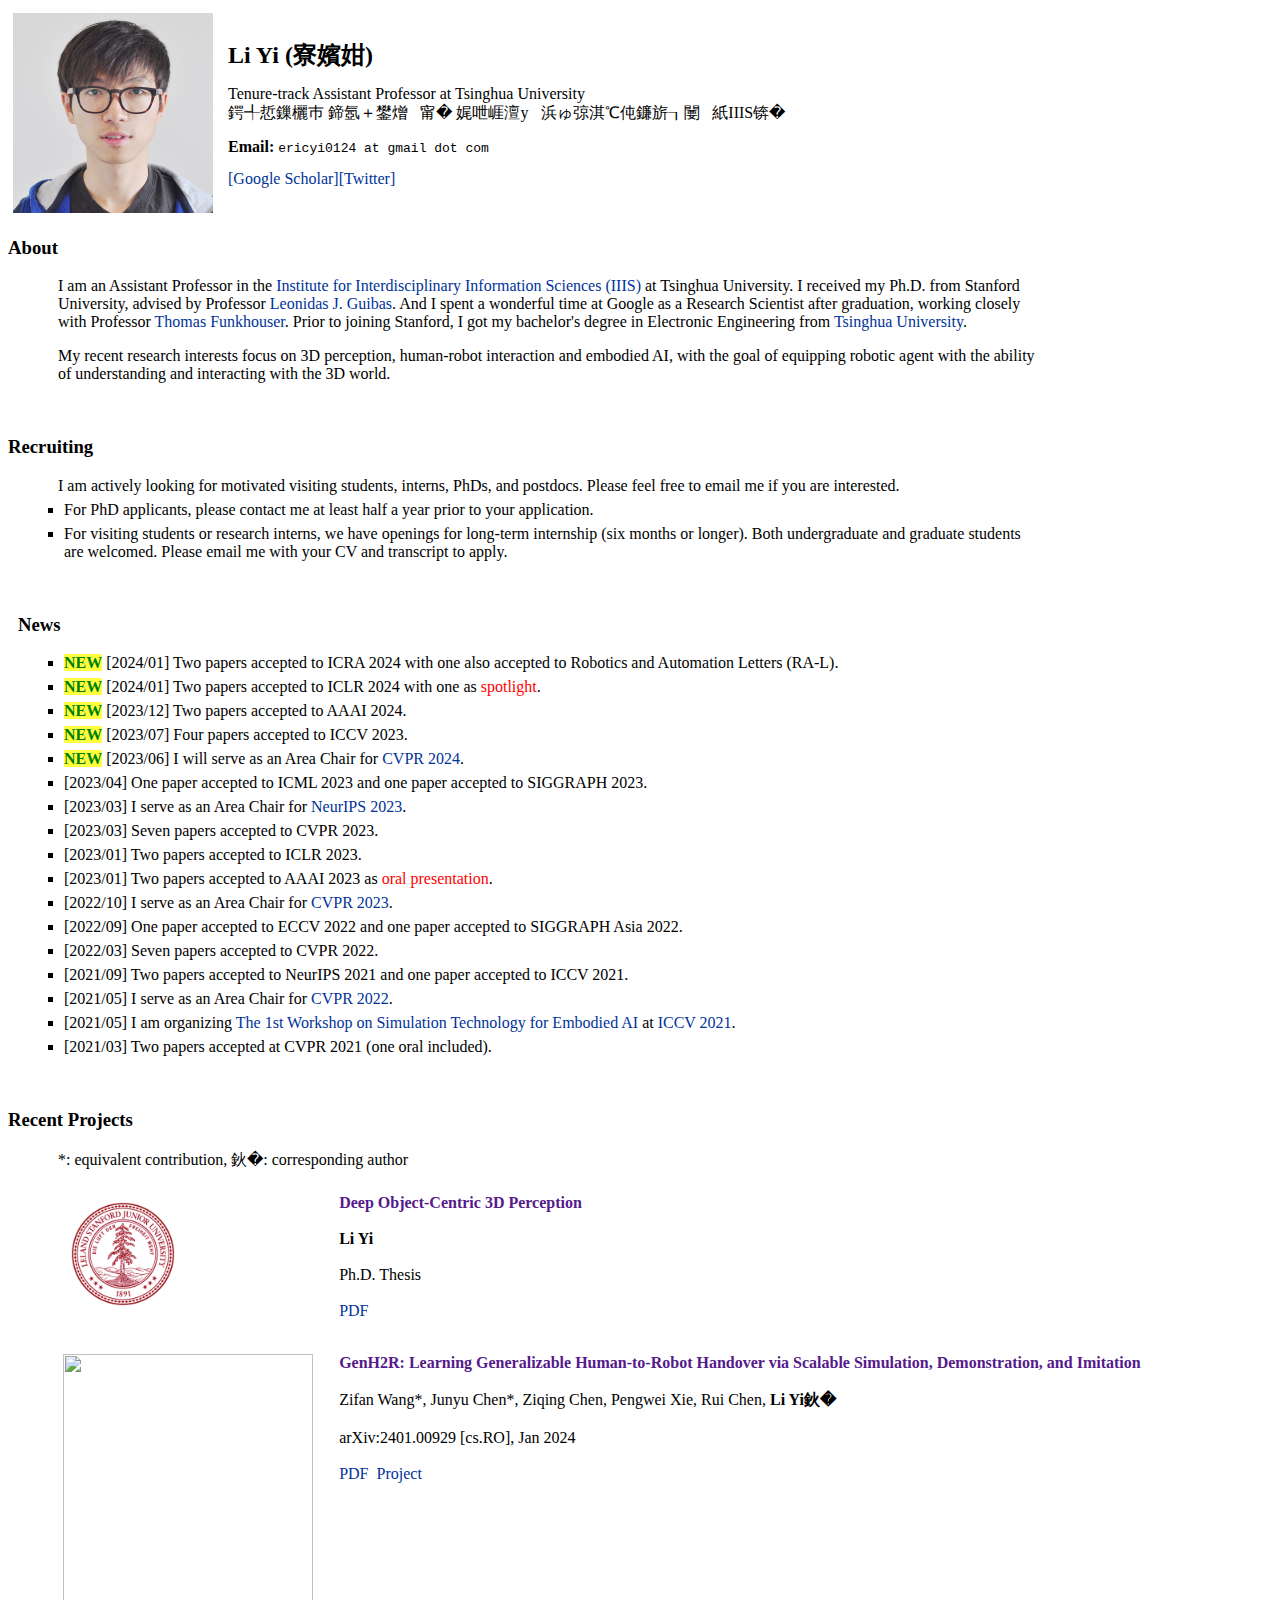
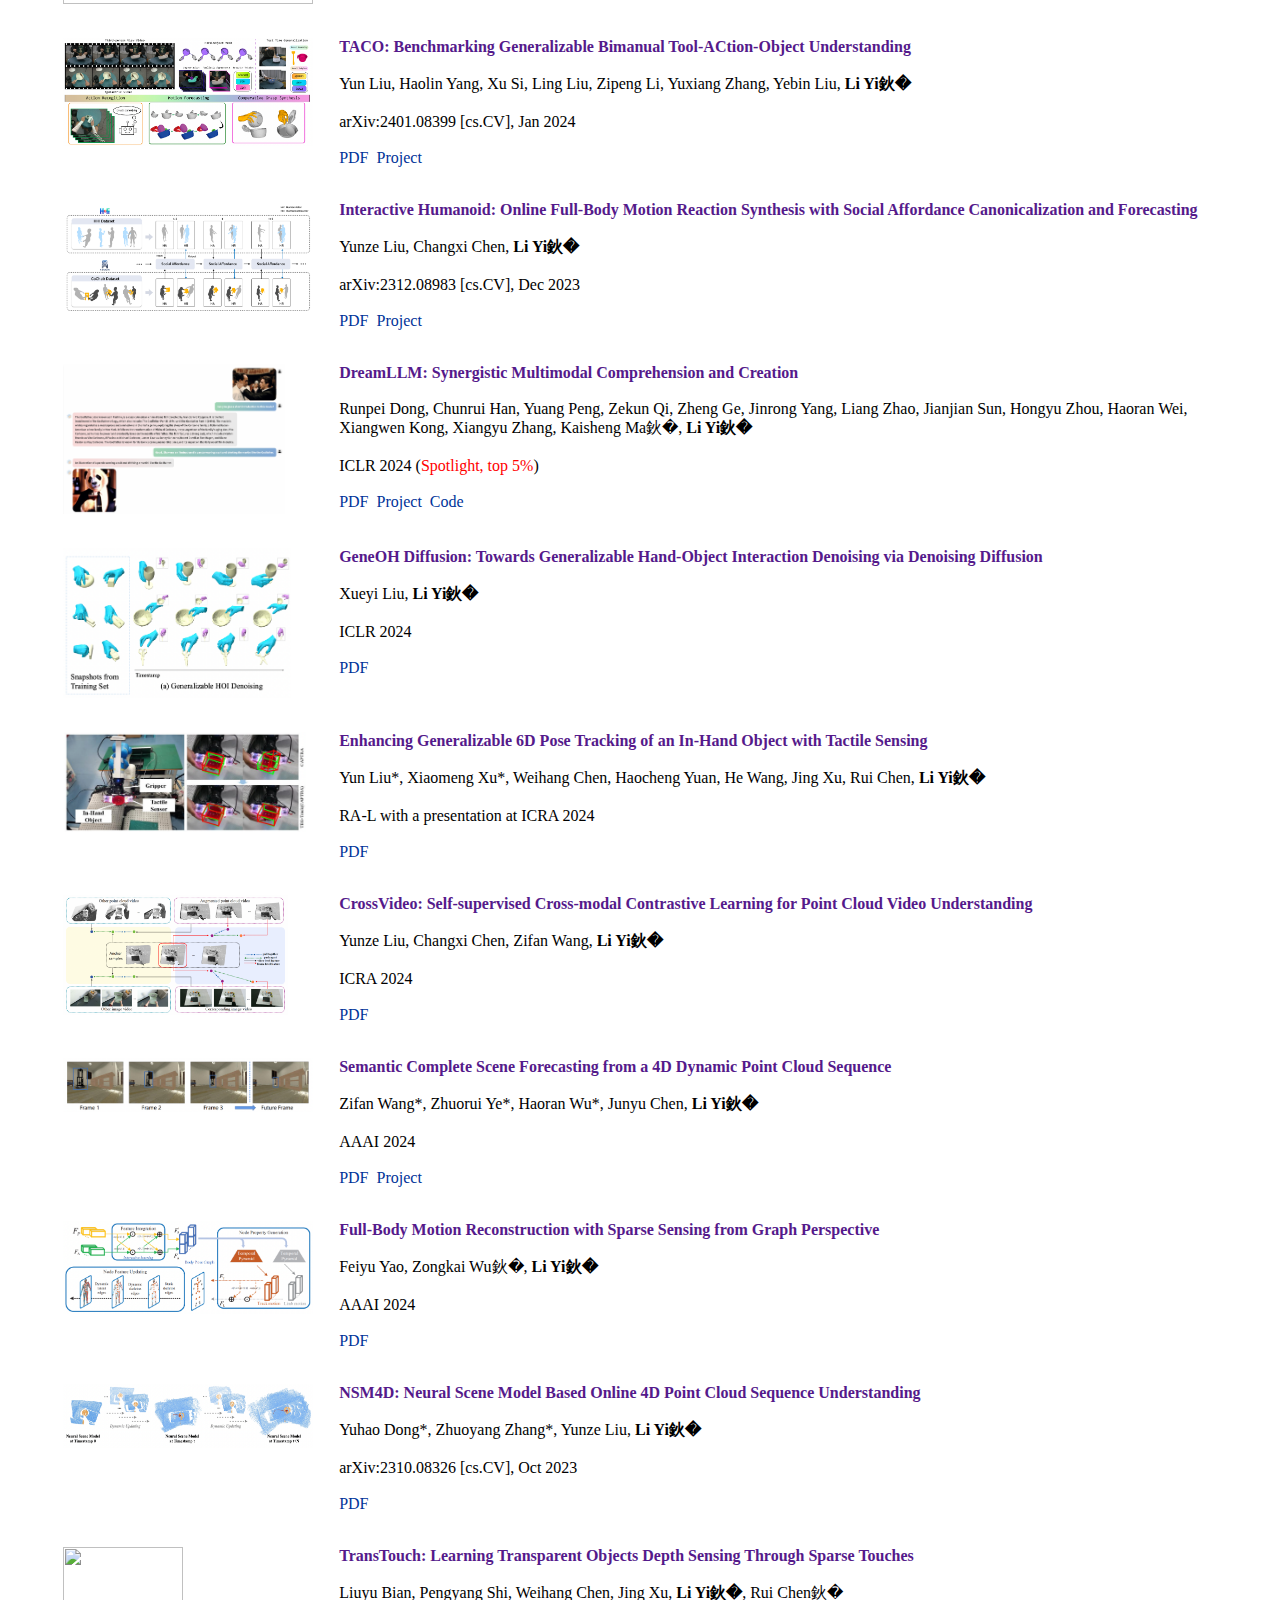
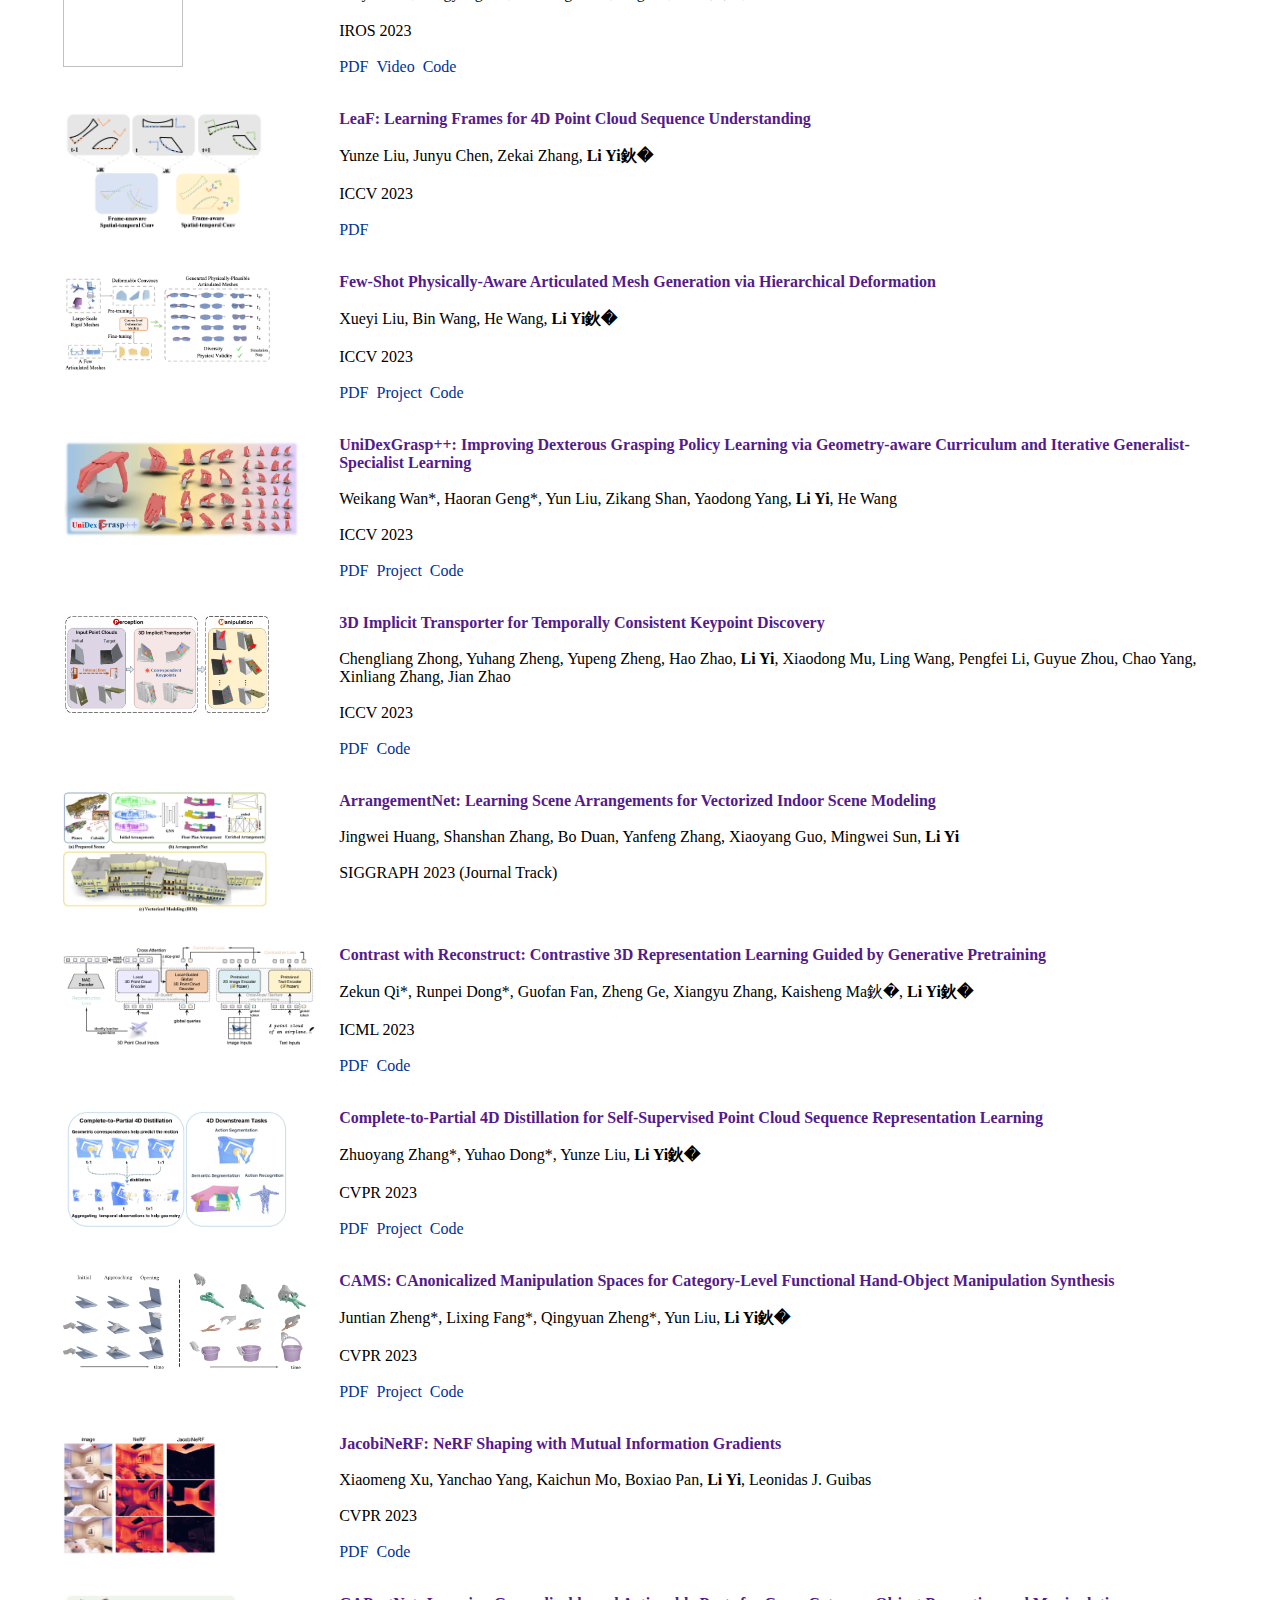
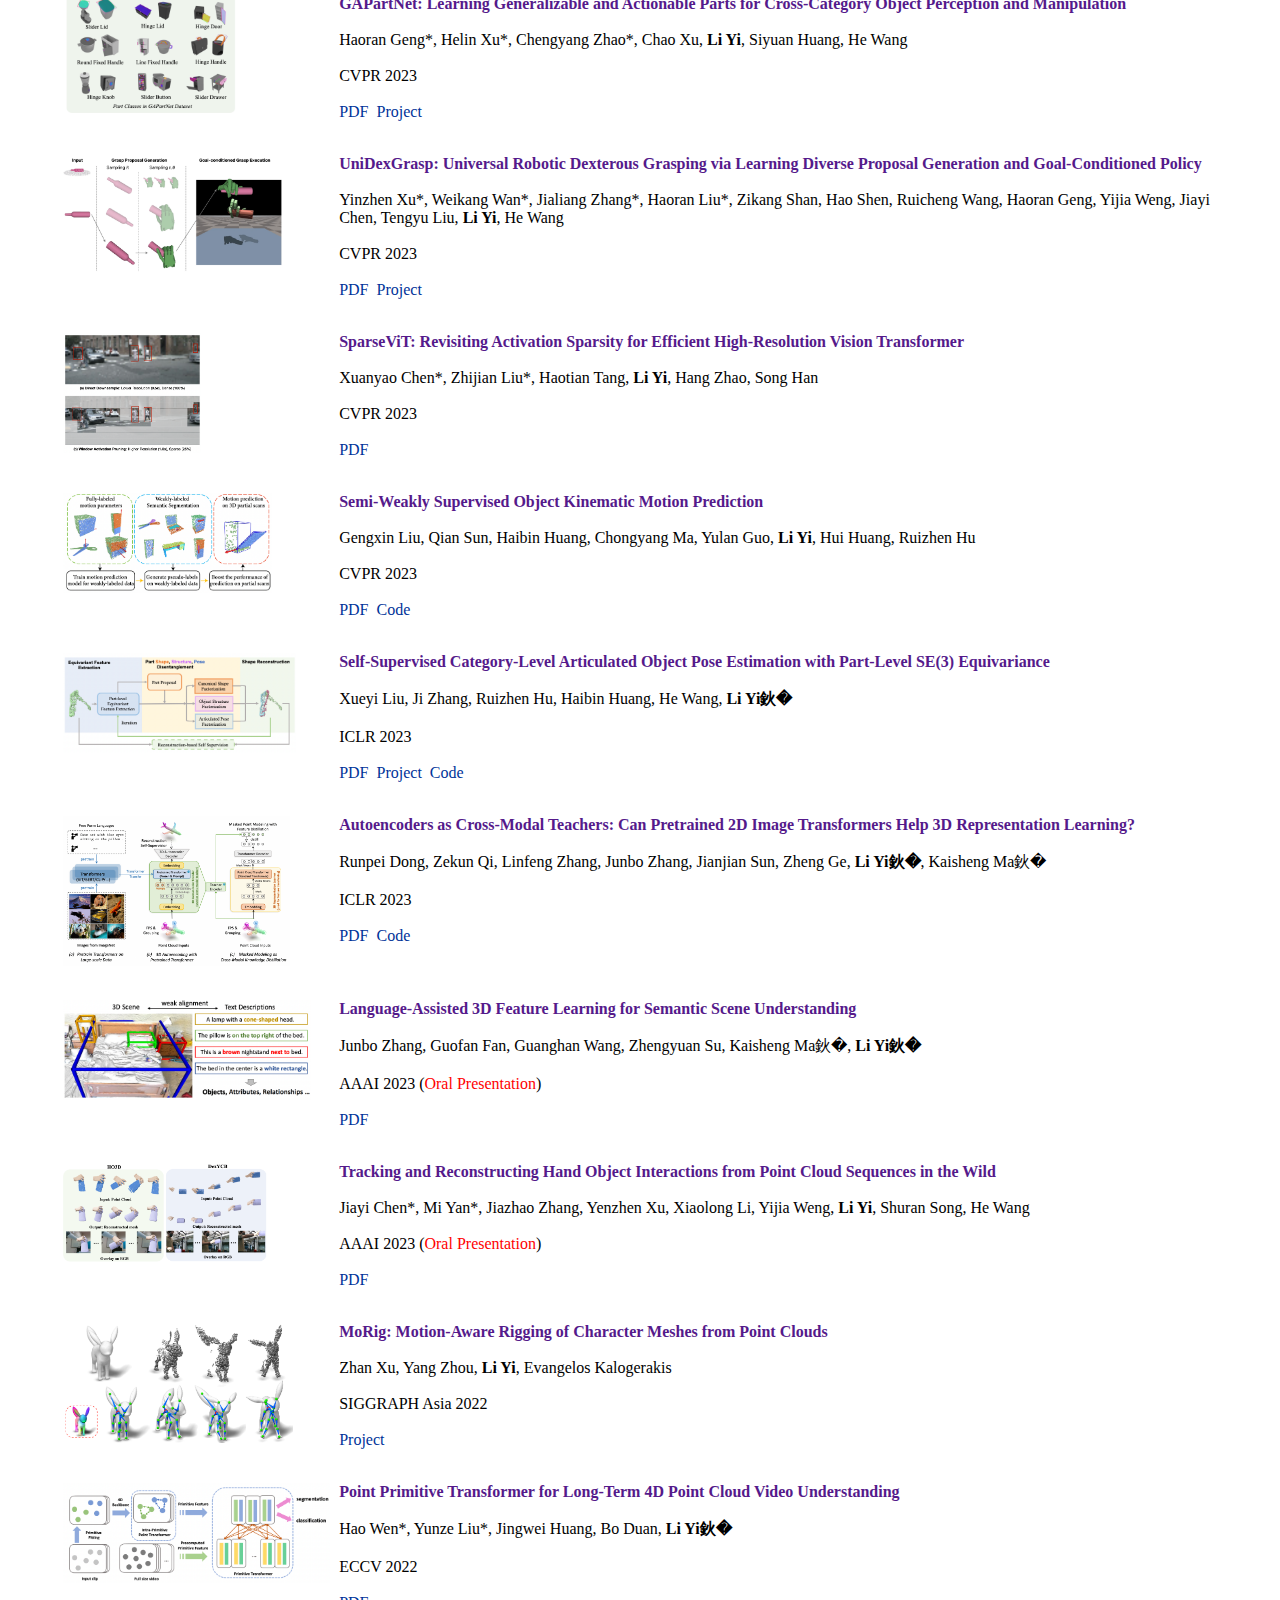
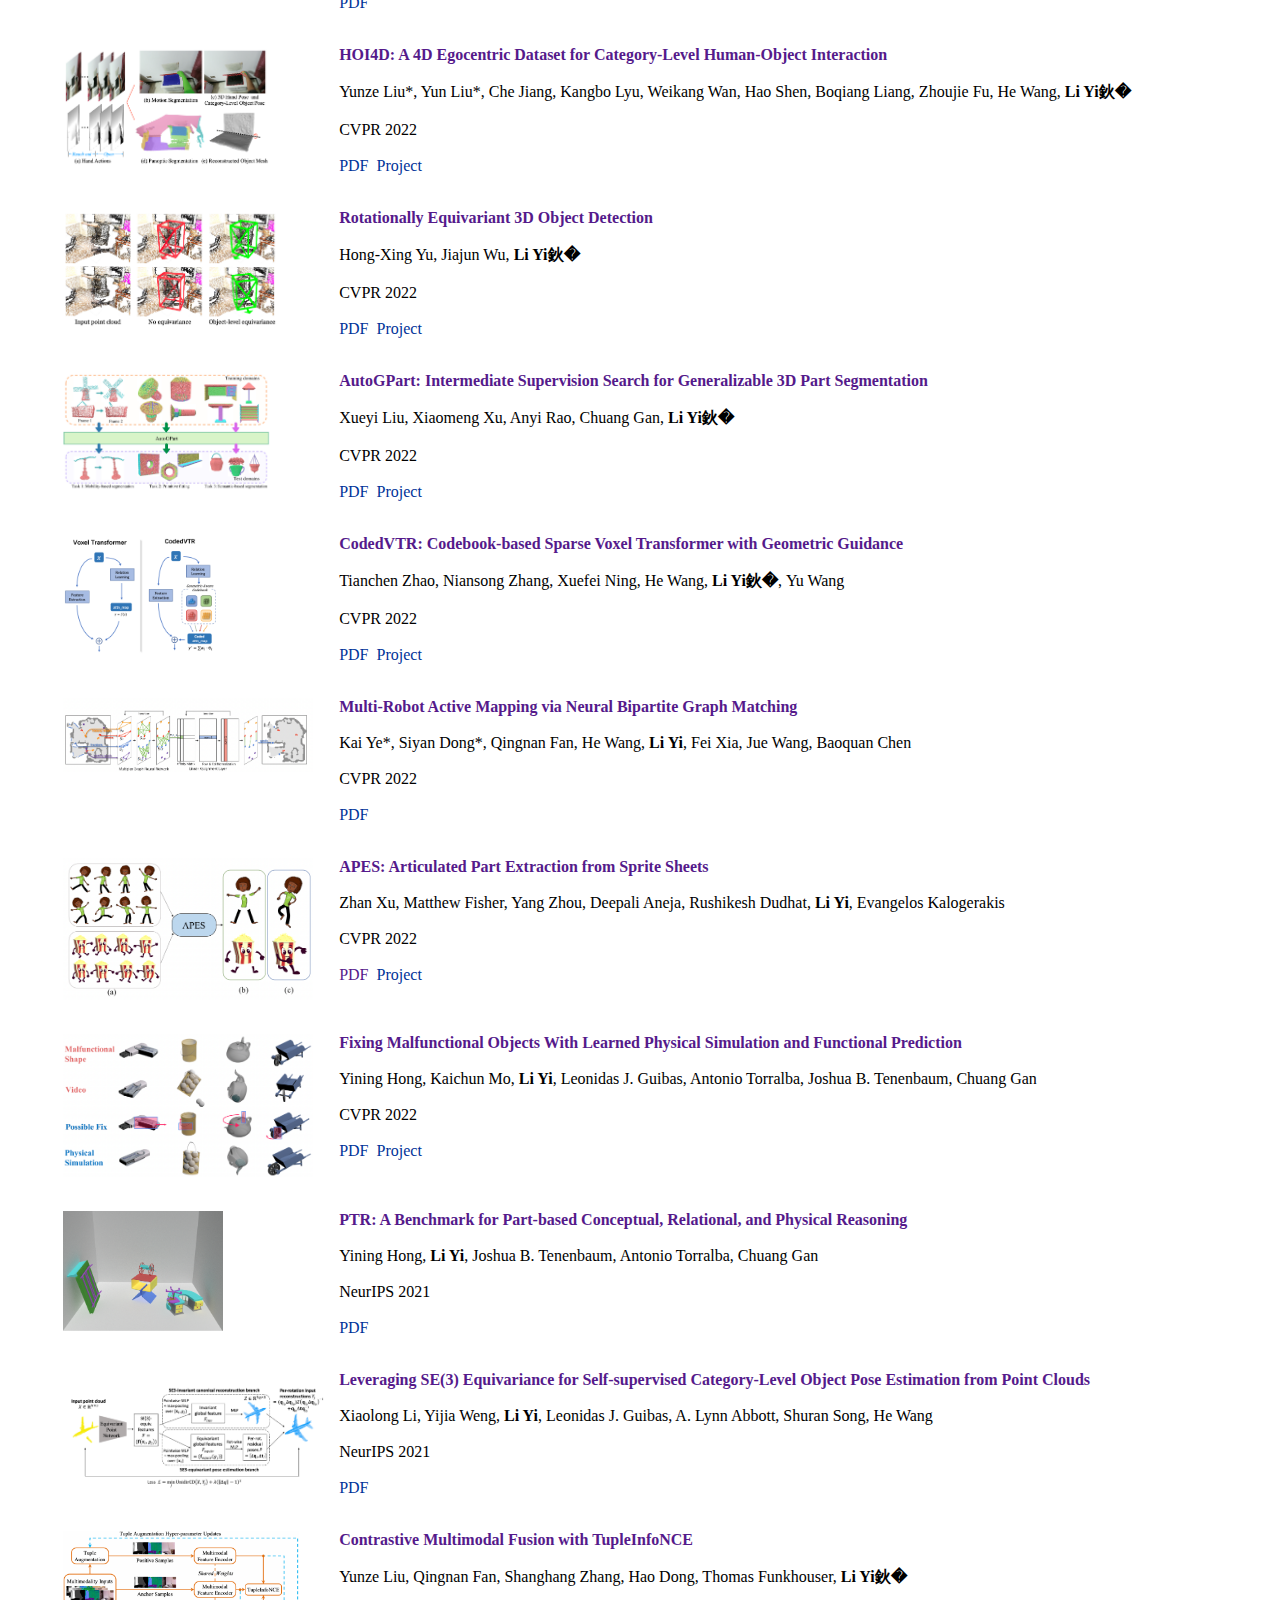
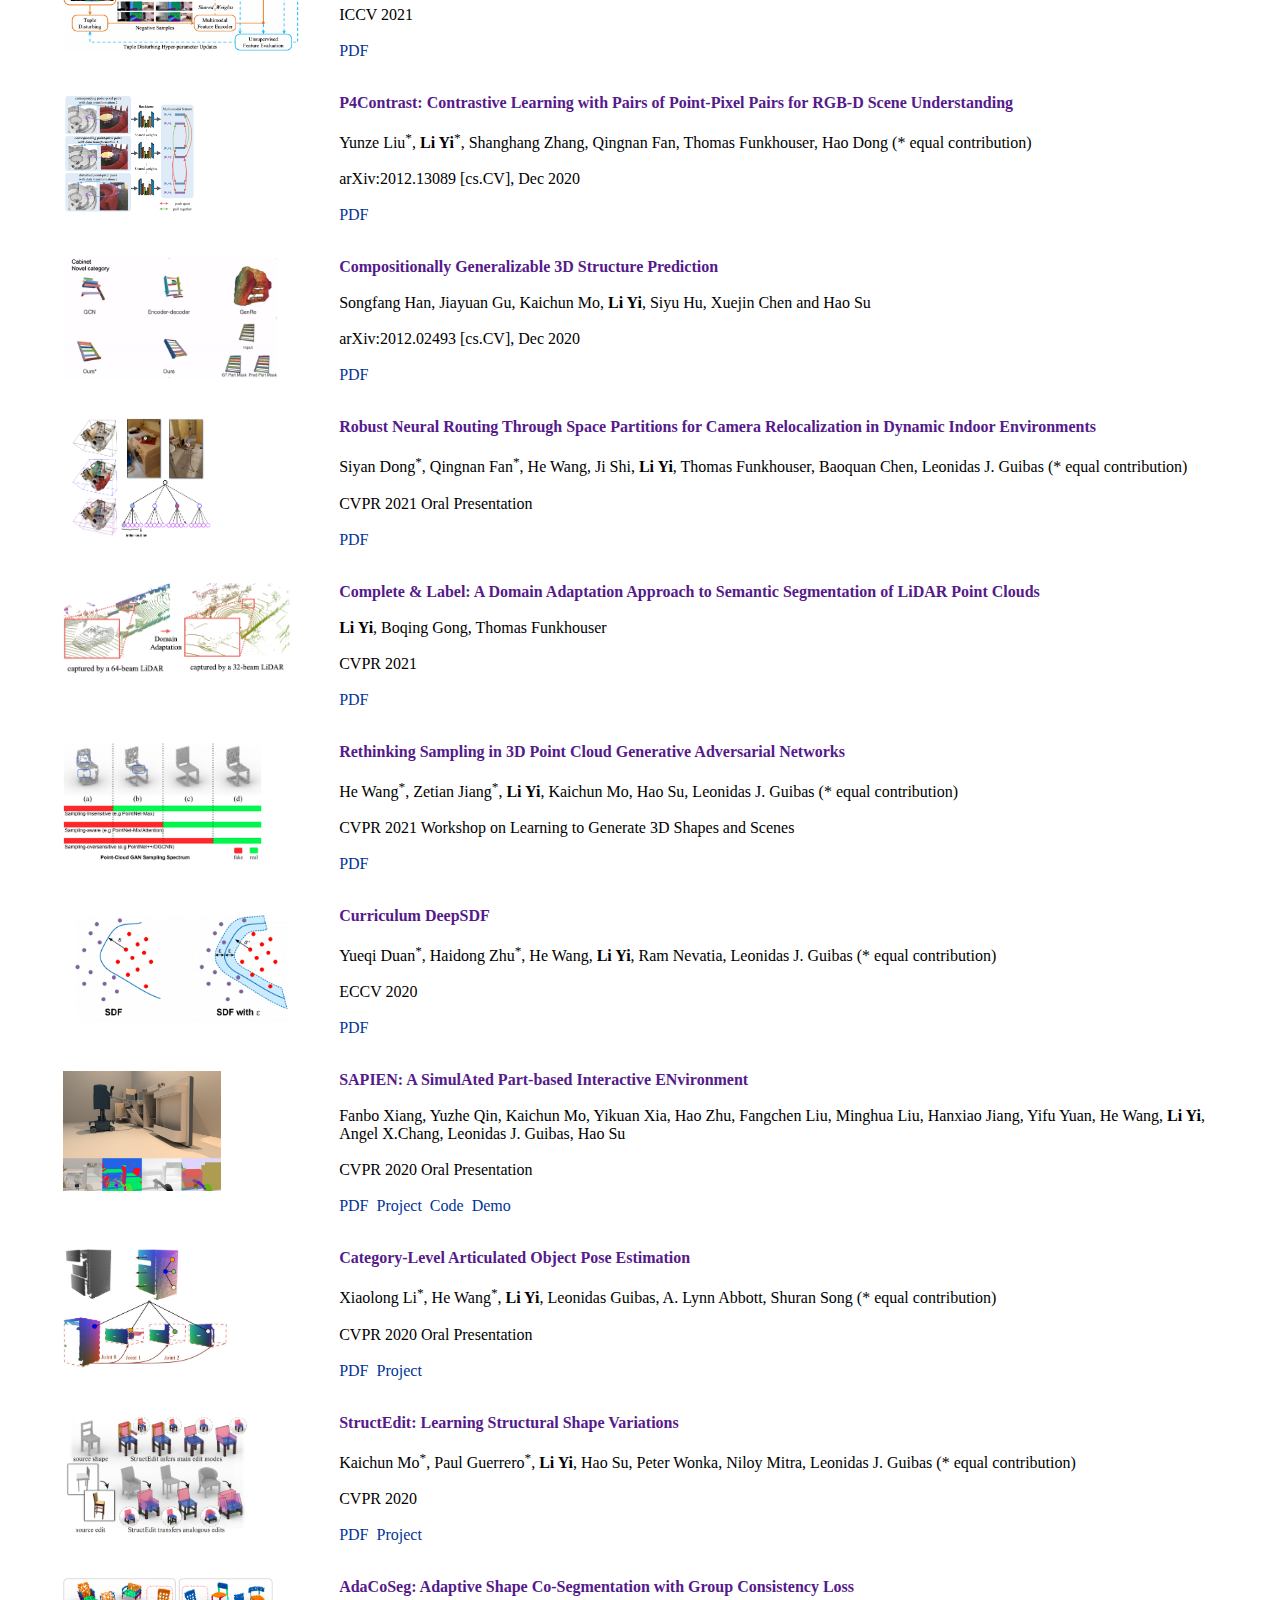
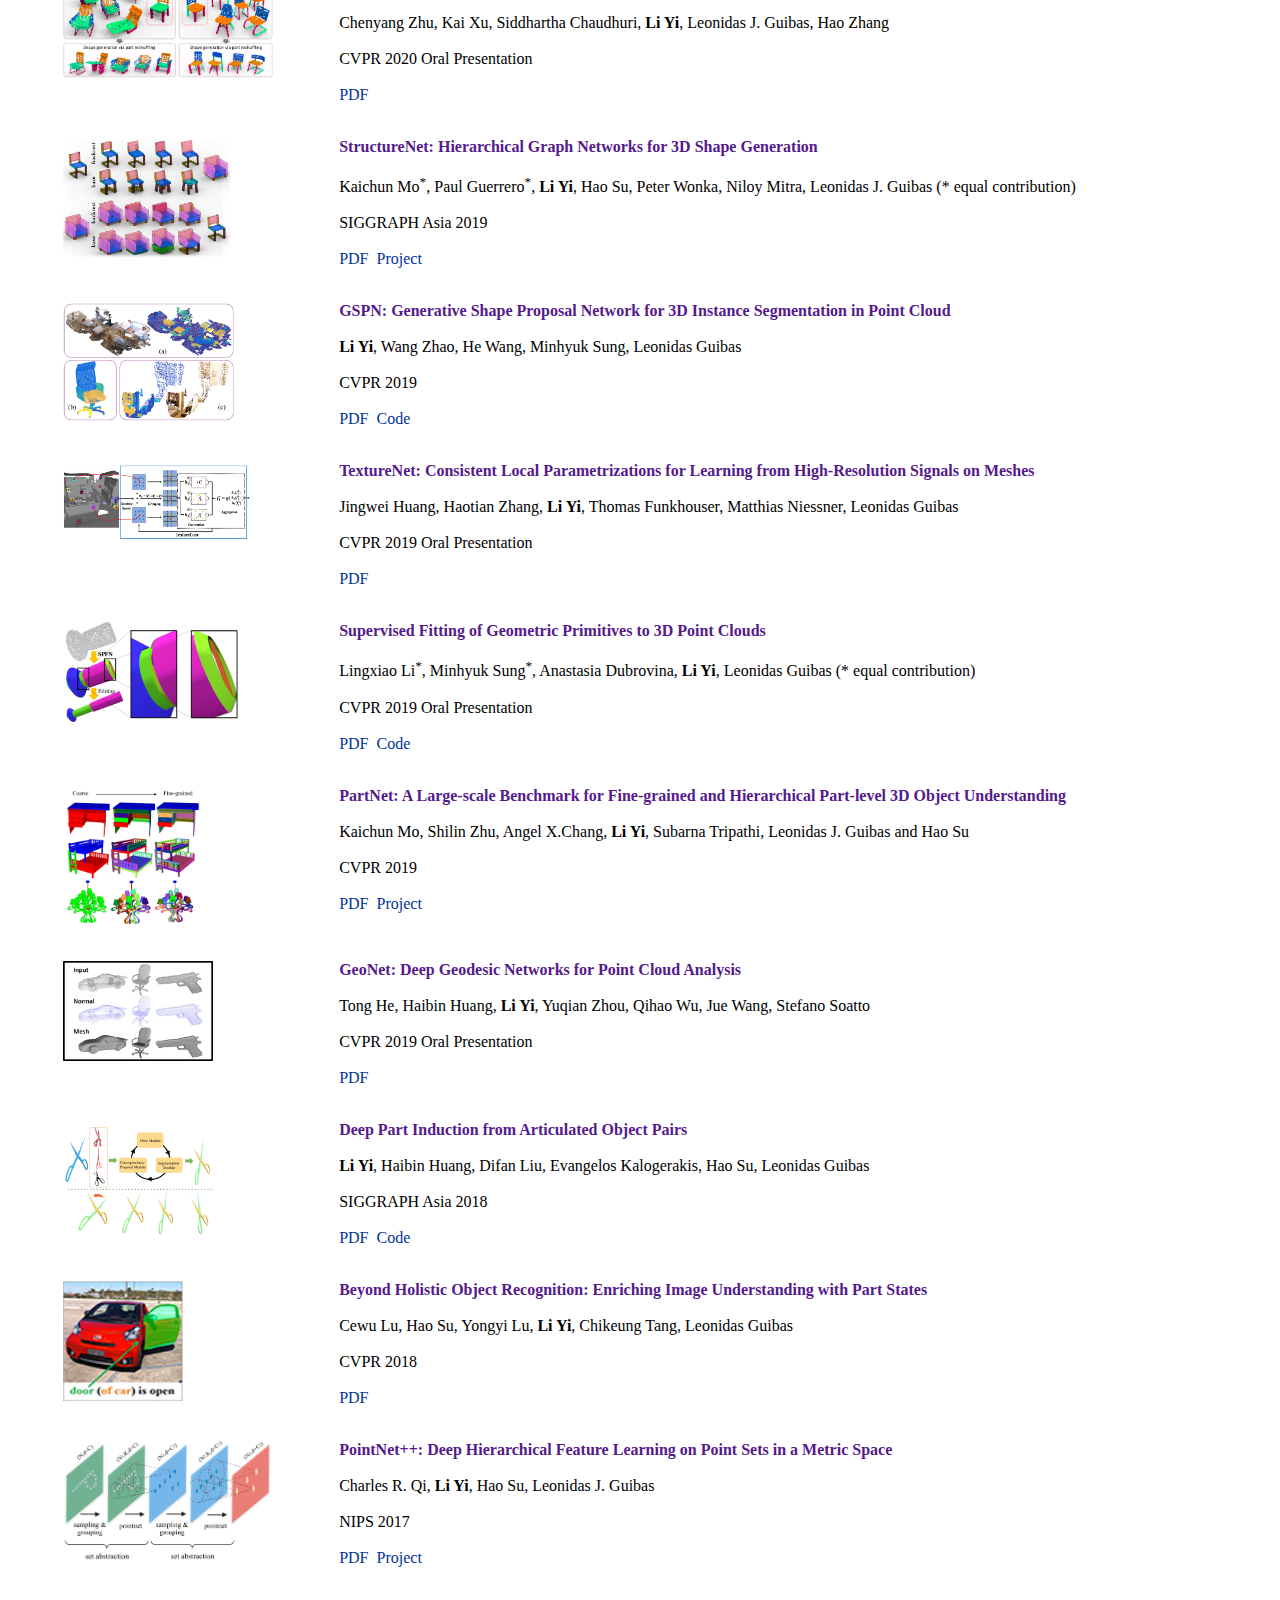
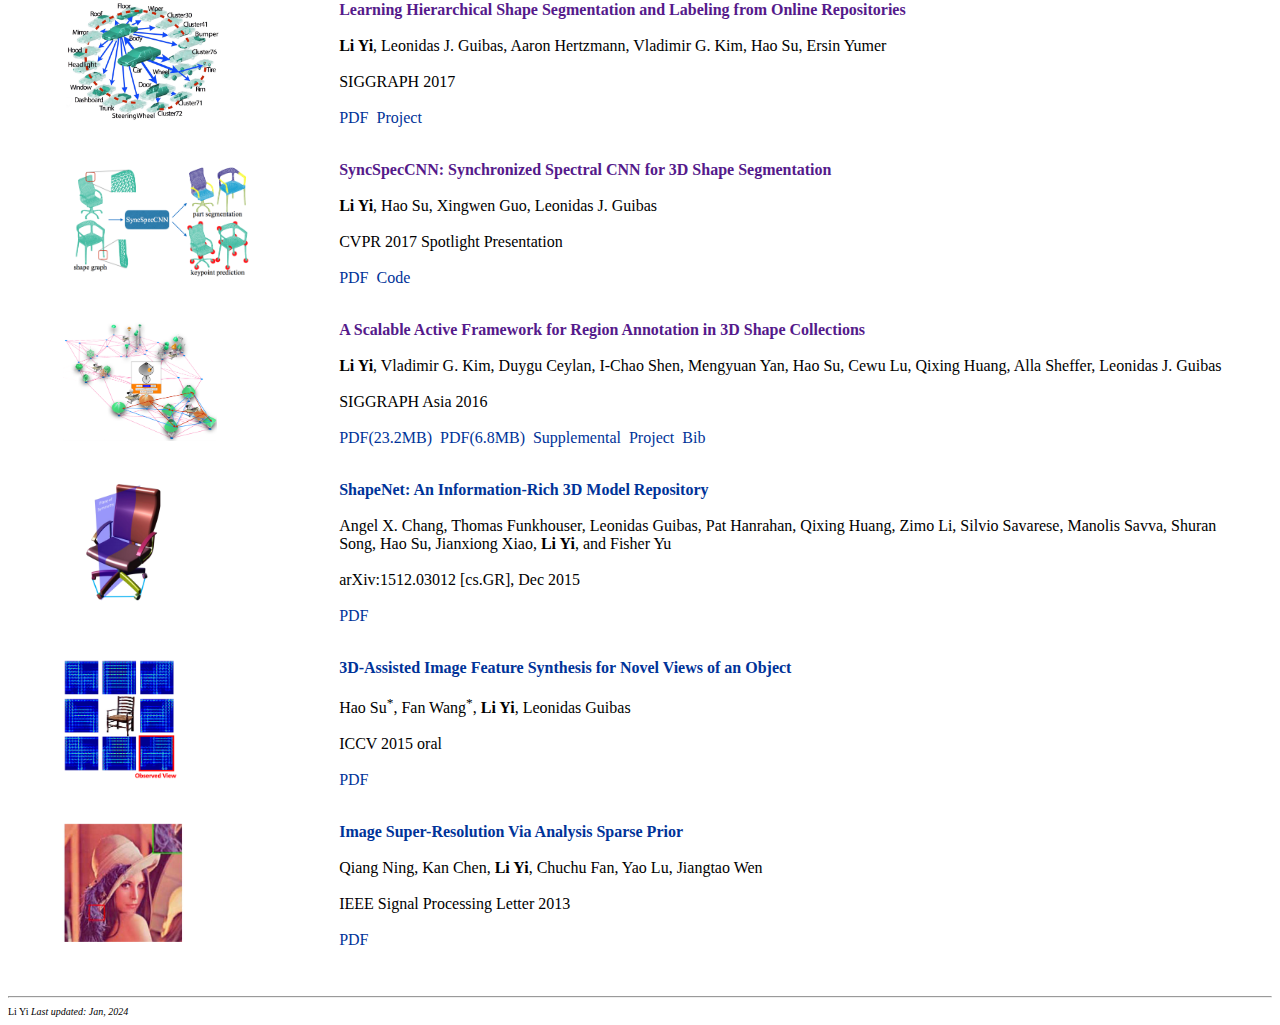
==== commit 14a149a6: "update" ====
--- a/index.html
+++ b/index.html
@@ -62,11 +62,14 @@
 <div class="section">
 <h3>News</h3>
 <ul>
+<li> <b style="color: green; background-color: #ffff42">NEW</b> [2024/01] Two papers accepted to ICRA 2024 with one also accepted to Robotics and Automation Letters (RA-L).
+<li> <b style="color: green; background-color: #ffff42">NEW</b> [2024/01] Two papers accepted to ICLR 2024 with one as <font color="red">spotlight</font>.
+<li> <b style="color: green; background-color: #ffff42">NEW</b> [2023/12] Two papers accepted to AAAI 2024.
 <li> <b style="color: green; background-color: #ffff42">NEW</b> [2023/07] Four papers accepted to ICCV 2023.
 <li> <b style="color: green; background-color: #ffff42">NEW</b> [2023/06] I will serve as an Area Chair for <a href="https://cvpr.thecvf.com/Conferences/2024/">CVPR 2024</a>.
-<li> <b style="color: green; background-color: #ffff42">NEW</b> [2023/04] One paper accepted to ICML 2023 and one paper accepted to SIGGRAPH 2023.
-<li> <b style="color: green; background-color: #ffff42">NEW</b> [2023/03] I will serve as an Area Chair for <a href="https://nips.cc/">NeurIPS 2023</a>.
-<li> <b style="color: green; background-color: #ffff42">NEW</b> [2023/03] Seven papers accepted to CVPR 2023.
+<li> [2023/04] One paper accepted to ICML 2023 and one paper accepted to SIGGRAPH 2023.
+<li> [2023/03] I serve as an Area Chair for <a href="https://nips.cc/">NeurIPS 2023</a>.
+<li> [2023/03] Seven papers accepted to CVPR 2023.
 <li> [2023/01] Two papers accepted to ICLR 2023.
 <li> [2023/01] Two papers accepted to AAAI 2023 as <font color="red">oral presentation</font>.
 <li> [2022/10] I serve as an Area Chair for <a href="https://cvpr2023.thecvf.com/">CVPR 2023</a>.
@@ -106,15 +109,133 @@
 <tr><td><br></td></tr>
 
 
+<!-- GenH2R -->
+<tbody><tr>
+<td width="20%" valign="top"><p><img src="./Li_Yi_files/genh2r.gif" width="250" alt="" style="border-style: none" align="top"></p></td>
+<td width="80%" valign="top"><p>
+    <b><a href="">GenH2R: Learning Generalizable Human-to-Robot Handover via Scalable Simulation, Demonstration, and Imitation</a></b><br><br>Zifan Wang*, Junyu Chen*, Ziqing Chen, Pengwei Xie, Rui Chen, <b>Li Yi<span>†</span></b><br><br> arXiv:2401.00929 [cs.RO], Jan 2024<br><br>
+<a href="https://arxiv.org/abs/2401.00929">PDF</a>
+&nbsp<a href="https://genh2r.github.io/">Project</a>
+</p><pre><p id="genh2r" style="font:18px; display: none">
+</p><p></p></pre>
+<p></p></td>
+</tr>
+
+<tr><td><br></td></tr>
+
+
+<!-- TACO -->
+<tbody><tr>
+<td width="20%" valign="top"><p><img src="./Li_Yi_files/taco.png" width="250" alt="" style="border-style: none" align="top"></p></td>
+<td width="80%" valign="top"><p>
+    <b><a href="">TACO: Benchmarking Generalizable Bimanual Tool-ACtion-Object Understanding</a></b><br><br>Yun Liu, Haolin Yang, Xu Si, Ling Liu, Zipeng Li, Yuxiang Zhang, Yebin Liu, <b>Li Yi<span>†</span></b><br><br> arXiv:2401.08399 [cs.CV], Jan 2024<br><br>
+<a href="https://arxiv.org/abs/2401.08399">PDF</a>
+&nbsp<a href="https://taco2024.github.io/">Project</a>
+</p><pre><p id="taco" style="font:18px; display: none">
+</p><p></p></pre>
+<p></p></td>
+</tr>
+
+<tr><td><br></td></tr>
+
+
+<!-- IHuman -->
+<tbody><tr>
+<td width="20%" valign="top"><p><img src="./Li_Yi_files/ihuman.png" width="250" alt="" style="border-style: none" align="top"></p></td>
+<td width="80%" valign="top"><p>
+    <b><a href="">Interactive Humanoid: Online Full-Body Motion Reaction Synthesis with Social Affordance Canonicalization and Forecasting</a></b><br><br>Yunze Liu, Changxi Chen, <b>Li Yi<span>†</span></b><br><br> arXiv:2312.08983 [cs.CV], Dec 2023<br><br>
+<a href="https://arxiv.org/abs/2312.08983">PDF</a>
+&nbsp<a href="https://yunzeliu.github.io/iHuman/">Project</a>
+</p><pre><p id="ihuman" style="font:18px; display: none">
+</p><p></p></pre>
+<p></p></td>
+</tr>
+
+<tr><td><br></td></tr>
+
+
+
 <!-- DreamLLM -->
 <tbody><tr>
 <td width="20%" valign="top"><p><img src="./Li_Yi_files/dreamllm.png" height="150" alt="" style="border-style: none" align="top"></p></td>
 <td width="80%" valign="top"><p>
-    <b><a href="">DreamLLM: Synergistic Multimodal Comprehension and Creation</a></b><br><br>Runpei Dong, Chunrui Han, Yuang Peng, Zekun Qi, Zheng Ge, Jinrong Yang, Liang Zhao, Jianjian Sun, Hongyu Zhou, Haoran Wei, Xiangwen Kong, Xiangyu Zhang, Kaisheng Ma<span>†</span>, <b>Li Yi<span>†</span></b><br><br> arXiv:2309.11499 [cs.CV], Sep 2023<br><br>
+    <b><a href="">DreamLLM: Synergistic Multimodal Comprehension and Creation</a></b><br><br>Runpei Dong, Chunrui Han, Yuang Peng, Zekun Qi, Zheng Ge, Jinrong Yang, Liang Zhao, Jianjian Sun, Hongyu Zhou, Haoran Wei, Xiangwen Kong, Xiangyu Zhang, Kaisheng Ma<span>†</span>, <b>Li Yi<span>†</span></b><br><br> ICLR 2024 (<font color="red">Spotlight, top 5%</font>)<br><br>
 <a href="https://arxiv.org/abs/2309.11499">PDF</a>
 &nbsp<a href="https://dreamllm.github.io/">Project</a>
 &nbsp<a href="https://github.com/RunpeiDong/DreamLLM">Code</a>
 </p><pre><p id="dreamllm" style="font:18px; display: none">
+</p><p></p></pre>
+<p></p></td>
+</tr>
+
+<tr><td><br></td></tr>
+
+
+<!-- GeneOH -->
+<tbody><tr>
+<td width="20%" valign="top"><p><img src="./Li_Yi_files/geneoh.png" height="150" alt="" style="border-style: none" align="top"></p></td>
+<td width="80%" valign="top"><p>
+    <b><a href="">GeneOH Diffusion: Towards Generalizable Hand-Object Interaction Denoising via Denoising Diffusion</a></b><br><br>Xueyi Liu, <b>Li Yi<span>†</span></b><br><br> ICLR 2024<br><br>
+<a href="https://openreview.net/pdf?id=FvK2noilxT">PDF</a>
+</p><pre><p id="geneoh" style="font:18px; display: none">
+</p><p></p></pre>
+<p></p></td>
+</tr>
+
+<tr><td><br></td></tr>
+
+
+<!-- TEG-Track -->
+<tbody><tr>
+<td width="20%" valign="top"><p><img src="./Li_Yi_files/teg_track.png" height="100" alt="" style="border-style: none" align="top"></p></td>
+<td width="80%" valign="top"><p>
+    <b><a href="">Enhancing Generalizable 6D Pose Tracking of an In-Hand Object with Tactile Sensing</a></b><br><br>Yun Liu*, Xiaomeng Xu*, Weihang Chen, Haocheng Yuan, He Wang, Jing Xu, Rui Chen, <b>Li Yi<span>†</span></b><br><br> RA-L with a presentation at ICRA 2024<br><br>
+<a href="https://arxiv.org/abs/2210.04026">PDF</a>
+</p><pre><p id="teg-track" style="font:18px; display: none">
+</p><p></p></pre>
+<p></p></td>
+</tr>
+
+<tr><td><br></td></tr>
+
+
+<!-- CrossVideo -->
+<tbody><tr>
+<td width="20%" valign="top"><p><img src="./Li_Yi_files/crossvideo.png" height="120" alt="" style="border-style: none" align="top"></p></td>
+<td width="80%" valign="top"><p>
+    <b><a href="">CrossVideo: Self-supervised Cross-modal Contrastive Learning for Point Cloud Video Understanding</a></b><br><br>Yunze Liu, Changxi Chen, Zifan Wang, <b>Li Yi<span>†</span></b><br><br> ICRA 2024<br><br>
+<a href="https://arxiv.org/abs/2401.09057">PDF</a>
+</p><pre><p id="crossvideo" style="font:18px; display: none">
+</p><p></p></pre>
+<p></p></td>
+</tr>
+
+<tr><td><br></td></tr>
+
+
+<!-- SCSF -->
+<tbody><tr>
+<td width="20%" valign="top"><p><img src="./Li_Yi_files/scsf.png" width="250" alt="" style="border-style: none" align="top"></p></td>
+<td width="80%" valign="top"><p>
+    <b><a href="">Semantic Complete Scene Forecasting from a 4D Dynamic Point Cloud Sequence</a></b><br><br>Zifan Wang*, Zhuorui Ye*, Haoran Wu*, Junyu Chen, <b>Li Yi<span>†</span></b><br><br> AAAI 2024<br><br>
+<a href="https://arxiv.org/abs/2312.08054">PDF</a>
+&nbsp<a href="https://scsfnet.github.io/">Project</a>
+</p><pre><p id="scsf" style="font:18px; display: none">
+</p><p></p></pre>
+<p></p></td>
+</tr>
+
+<tr><td><br></td></tr>
+
+
+
+<!-- MoRecon -->
+<tbody><tr>
+<td width="20%" valign="top"><p><img src="./Li_Yi_files/morecon.png" width="250" alt="" style="border-style: none" align="top"></p></td>
+<td width="80%" valign="top"><p>
+    <b><a href="">Full-Body Motion Reconstruction with Sparse Sensing from Graph Perspective</a></b><br><br>Feiyu Yao, Zongkai Wu<span>†</span>, <b>Li Yi<span>†</span></b><br><br> AAAI 2024<br><br>
+<a href="https://arxiv.org/abs/2401.11783">PDF</a>
+</p><pre><p id="morecon" style="font:18px; display: none">
 </p><p></p></pre>
 <p></p></td>
 </tr>
@@ -388,19 +509,6 @@
     <b><a href="">Tracking and Reconstructing Hand Object Interactions from Point Cloud Sequences in the Wild</a></b><br><br>Jiayi Chen*, Mi Yan*, Jiazhao Zhang, Yenzhen Xu, Xiaolong Li, Yijia Weng, <b>Li Yi</b>, Shuran Song, He Wang<br><br> AAAI 2023 (<font color="red">Oral Presentation</font>)<br><br>
 <a href="http://arxiv.org/abs/2209.12009">PDF</a>
 </p><pre><p id="hoi-track" style="font:18px; display: none">
-</p><p></p></pre>
-<p></p></td>
-</tr>
-
-<tr><td><br></td></tr>
-
-<!-- TEG-Track -->
-<tbody><tr>
-<td width="20%" valign="top"><p><img src="./Li_Yi_files/teg_track.png" height="100" alt="" style="border-style: none" align="top"></p></td>
-<td width="80%" valign="top"><p>
-    <b><a href="">Enhancing Generalizable 6D Pose Tracking of an In-Hand Object with Tactile Sensing</a></b><br><br>Xiaomeng Xu*, Yun Liu*, Weihang Chen, Haocheng Yuan, He Wang, Jing Xu, Rui Chen, <b>Li Yi<span>†</span></b><br><br> arXiv:2210.04026 [cs.CV], Oct 2022<br><br>
-<a href="https://arxiv.org/abs/2210.04026">PDF</a>
-</p><pre><p id="teg-track" style="font:18px; display: none">
 </p><p></p></pre>
 <p></p></td>
 </tr>
@@ -945,6 +1053,6 @@
 <br>
 
 <hr>
-<div id="footer" style="font-size:10">Li Yi <i>Last updated: Nov, 2023</i></div>
+<div id="footer" style="font-size:10">Li Yi <i>Last updated: Jan, 2024</i></div>
 
 </body></html>
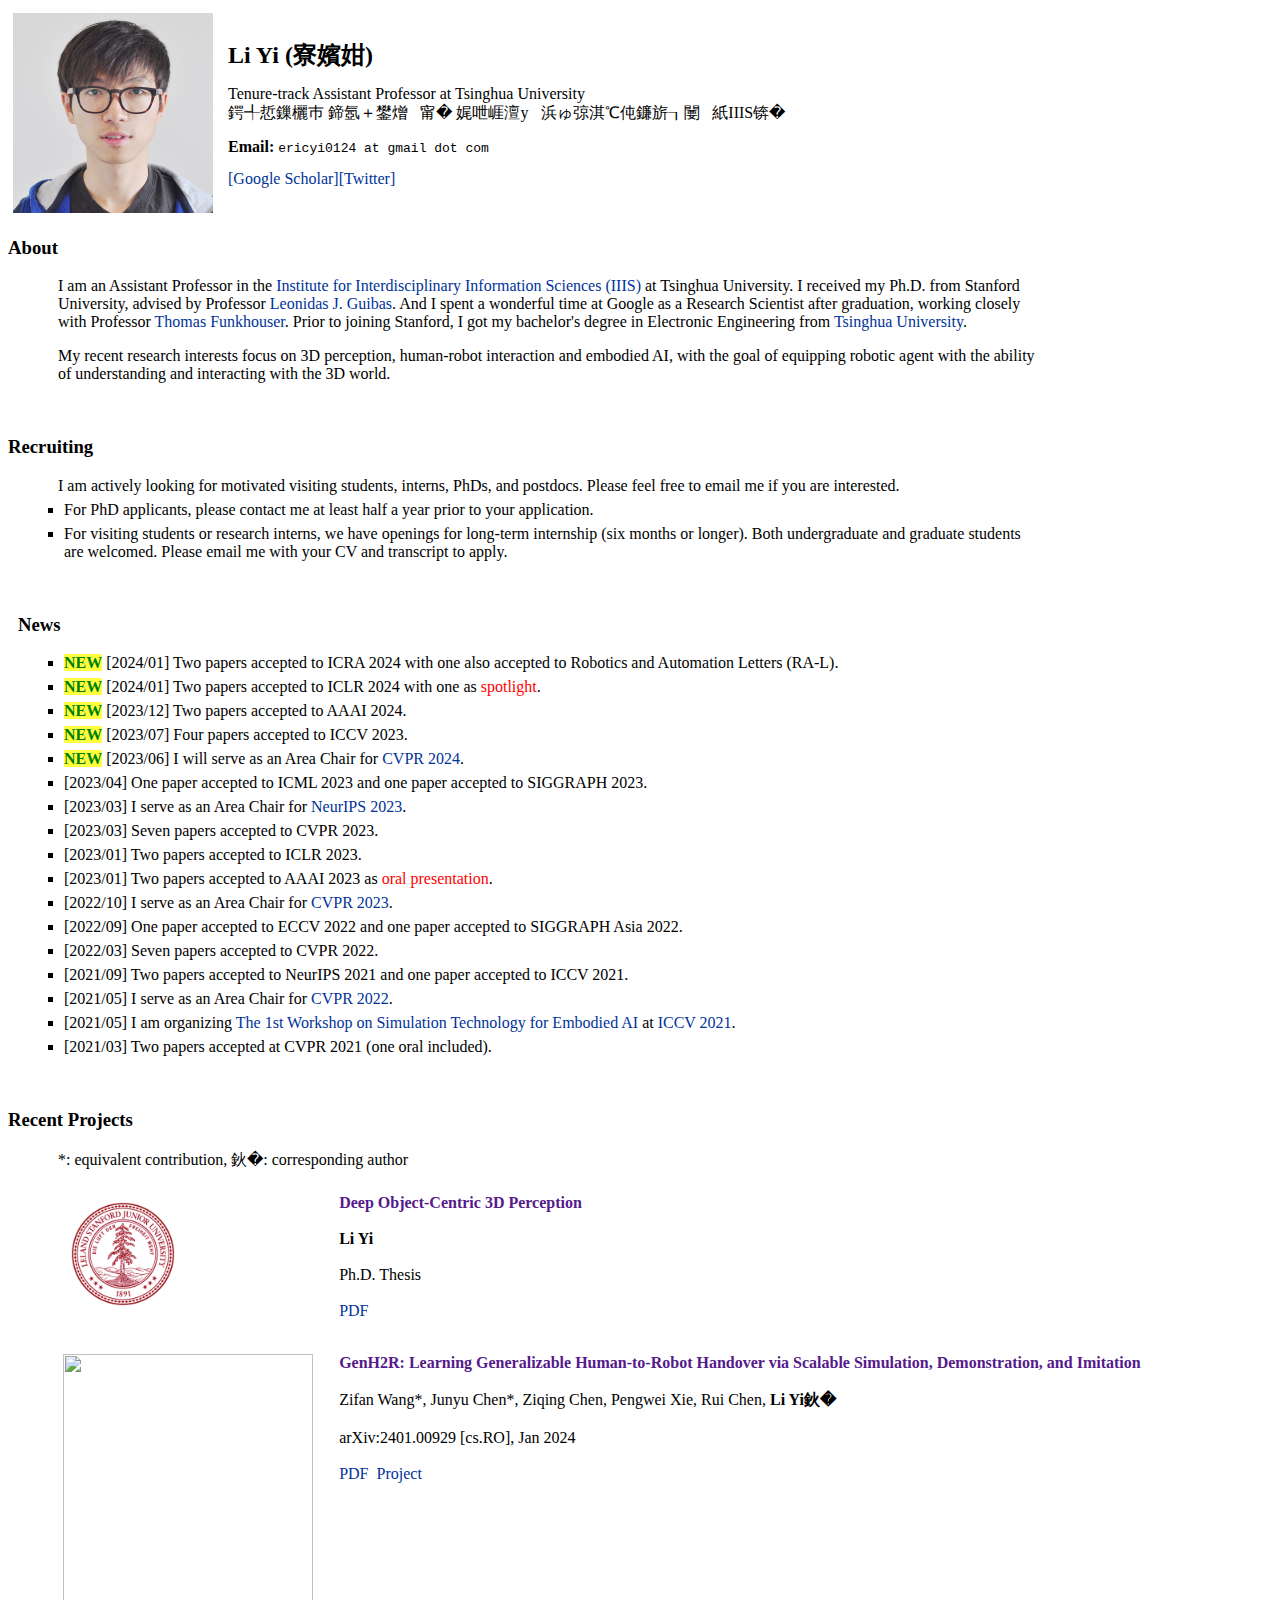
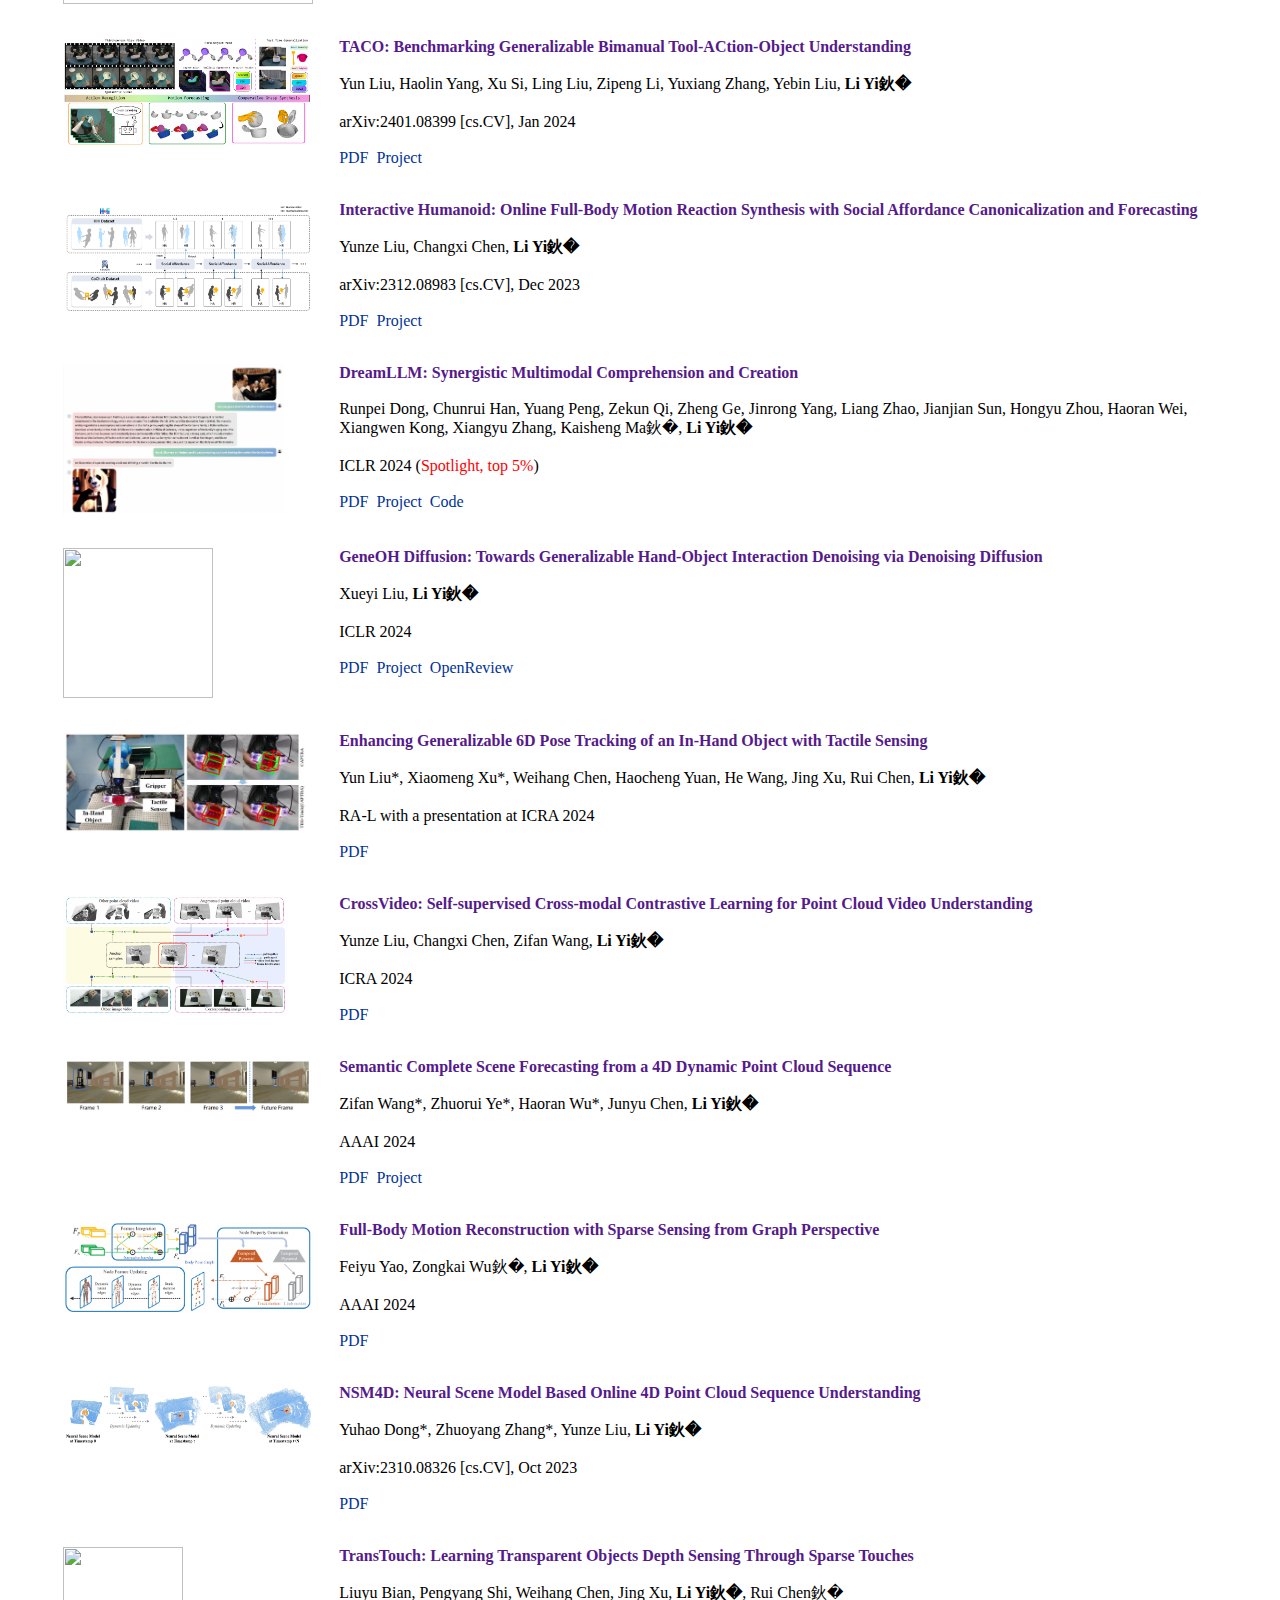
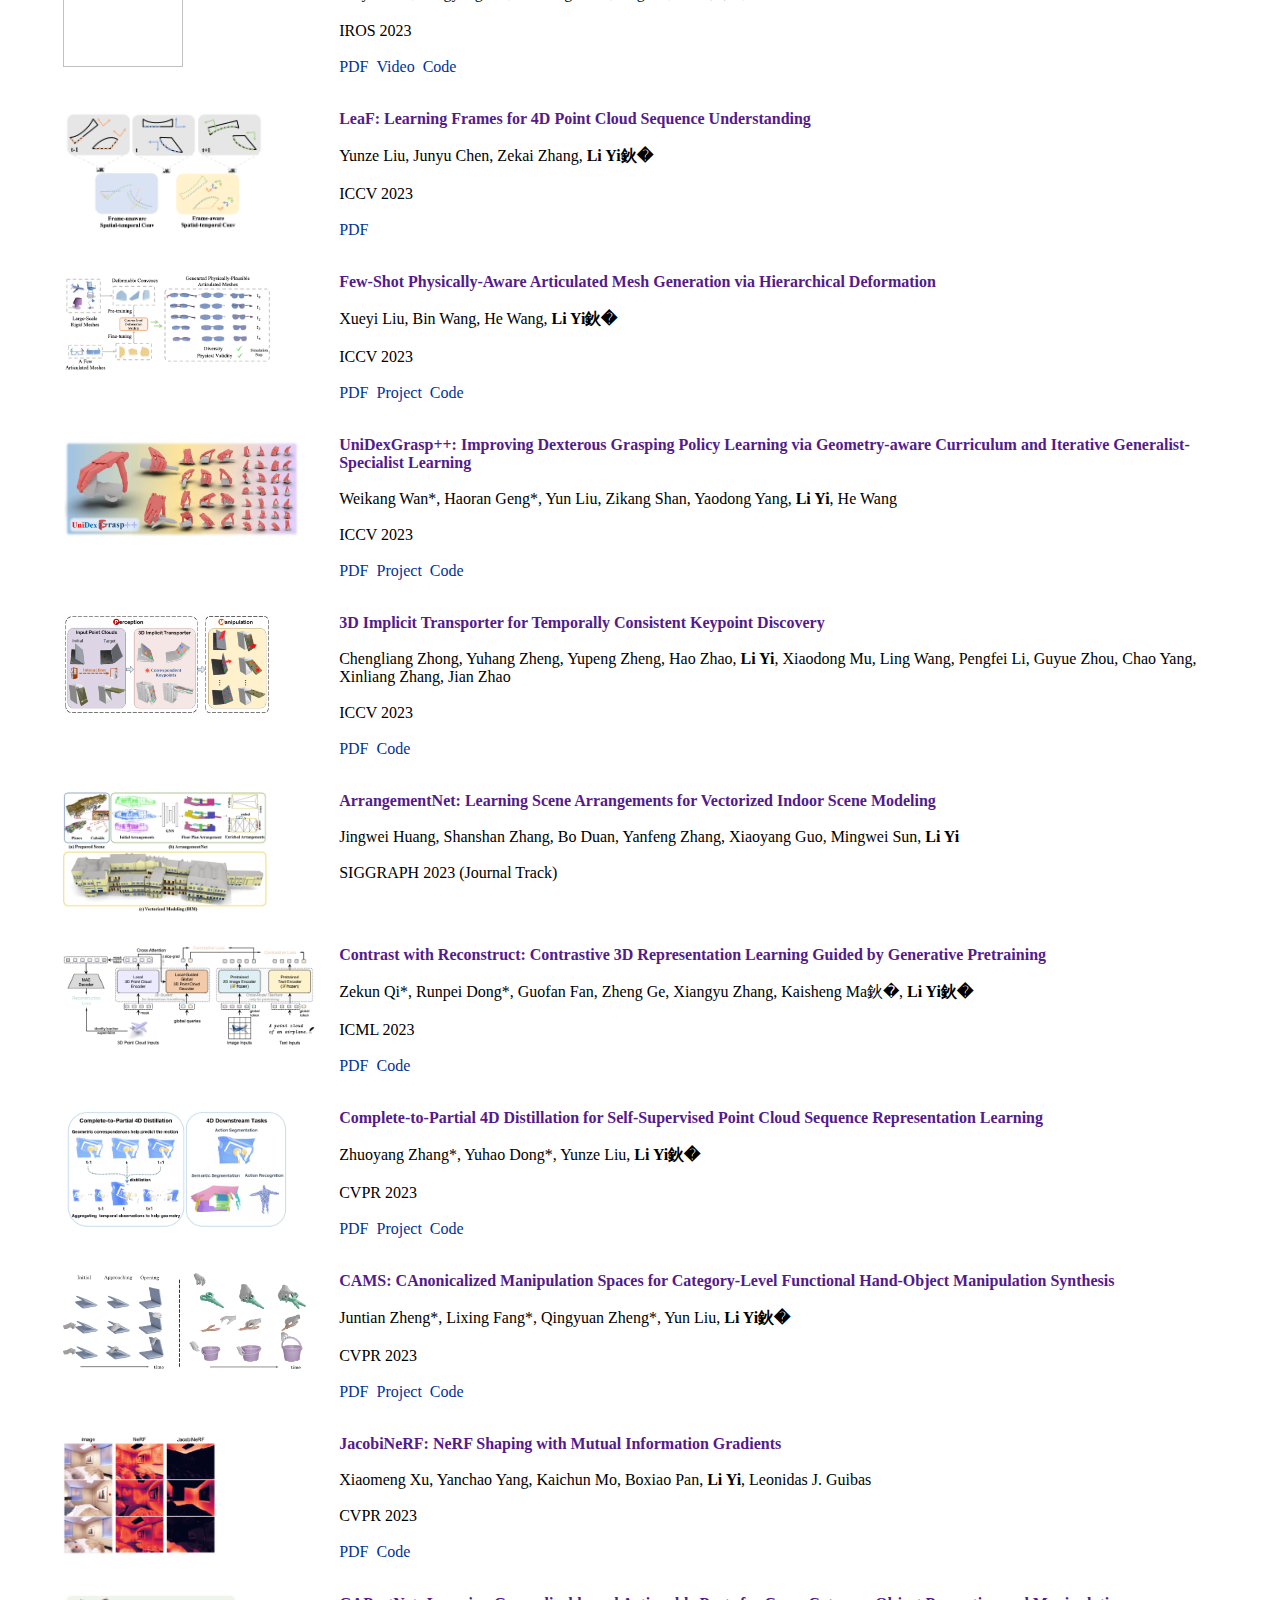
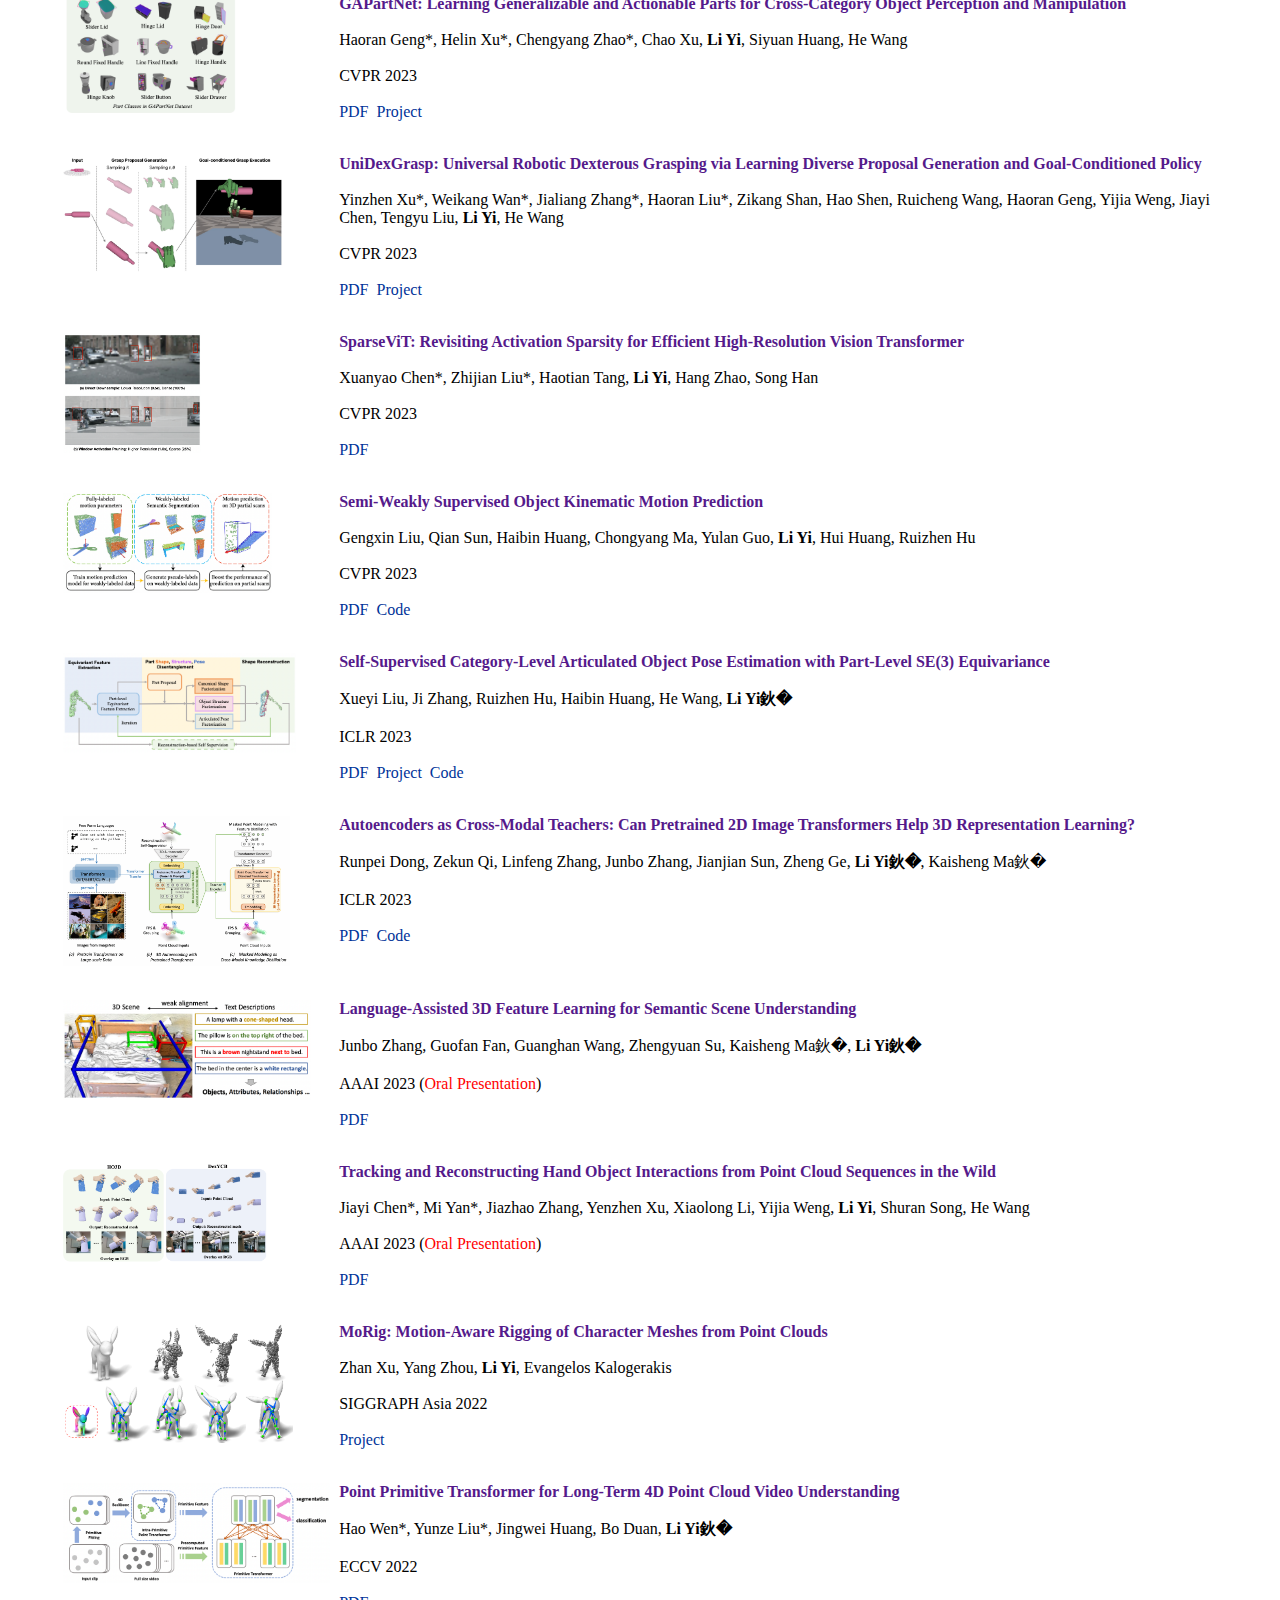
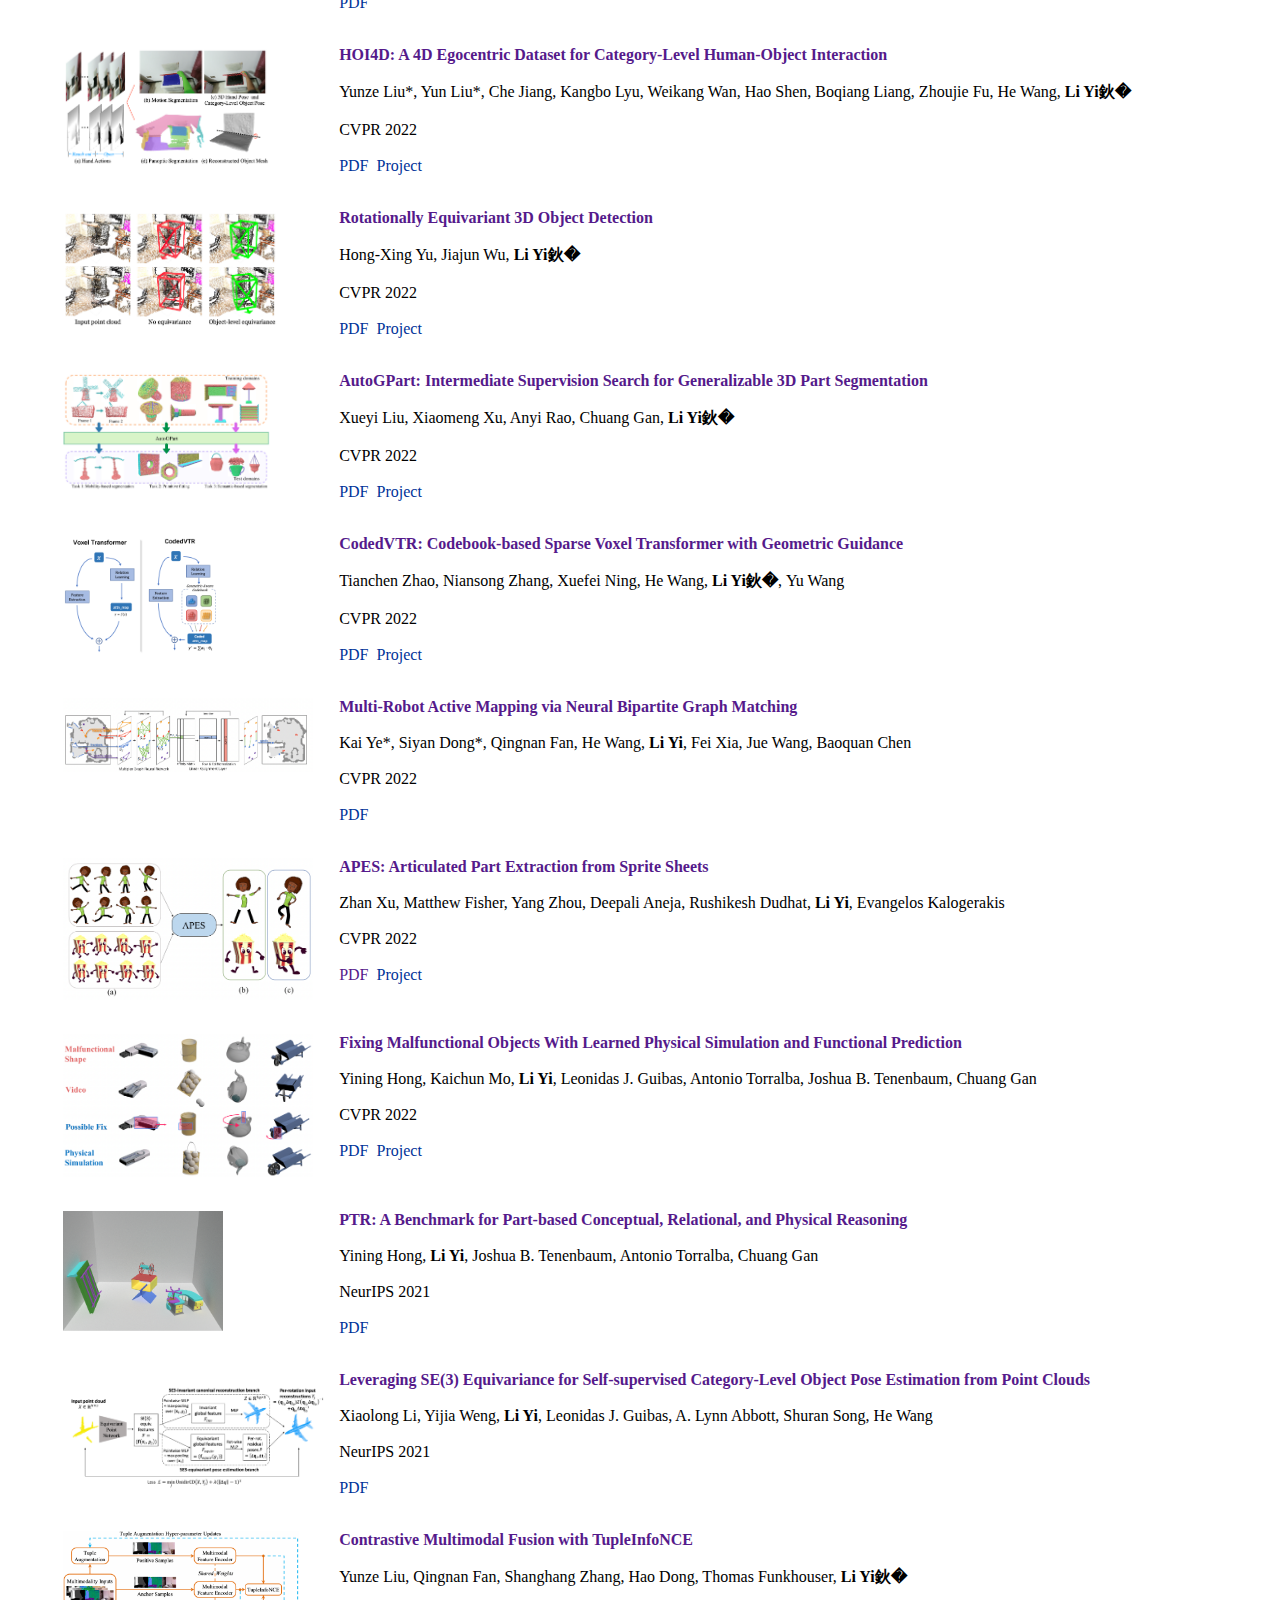
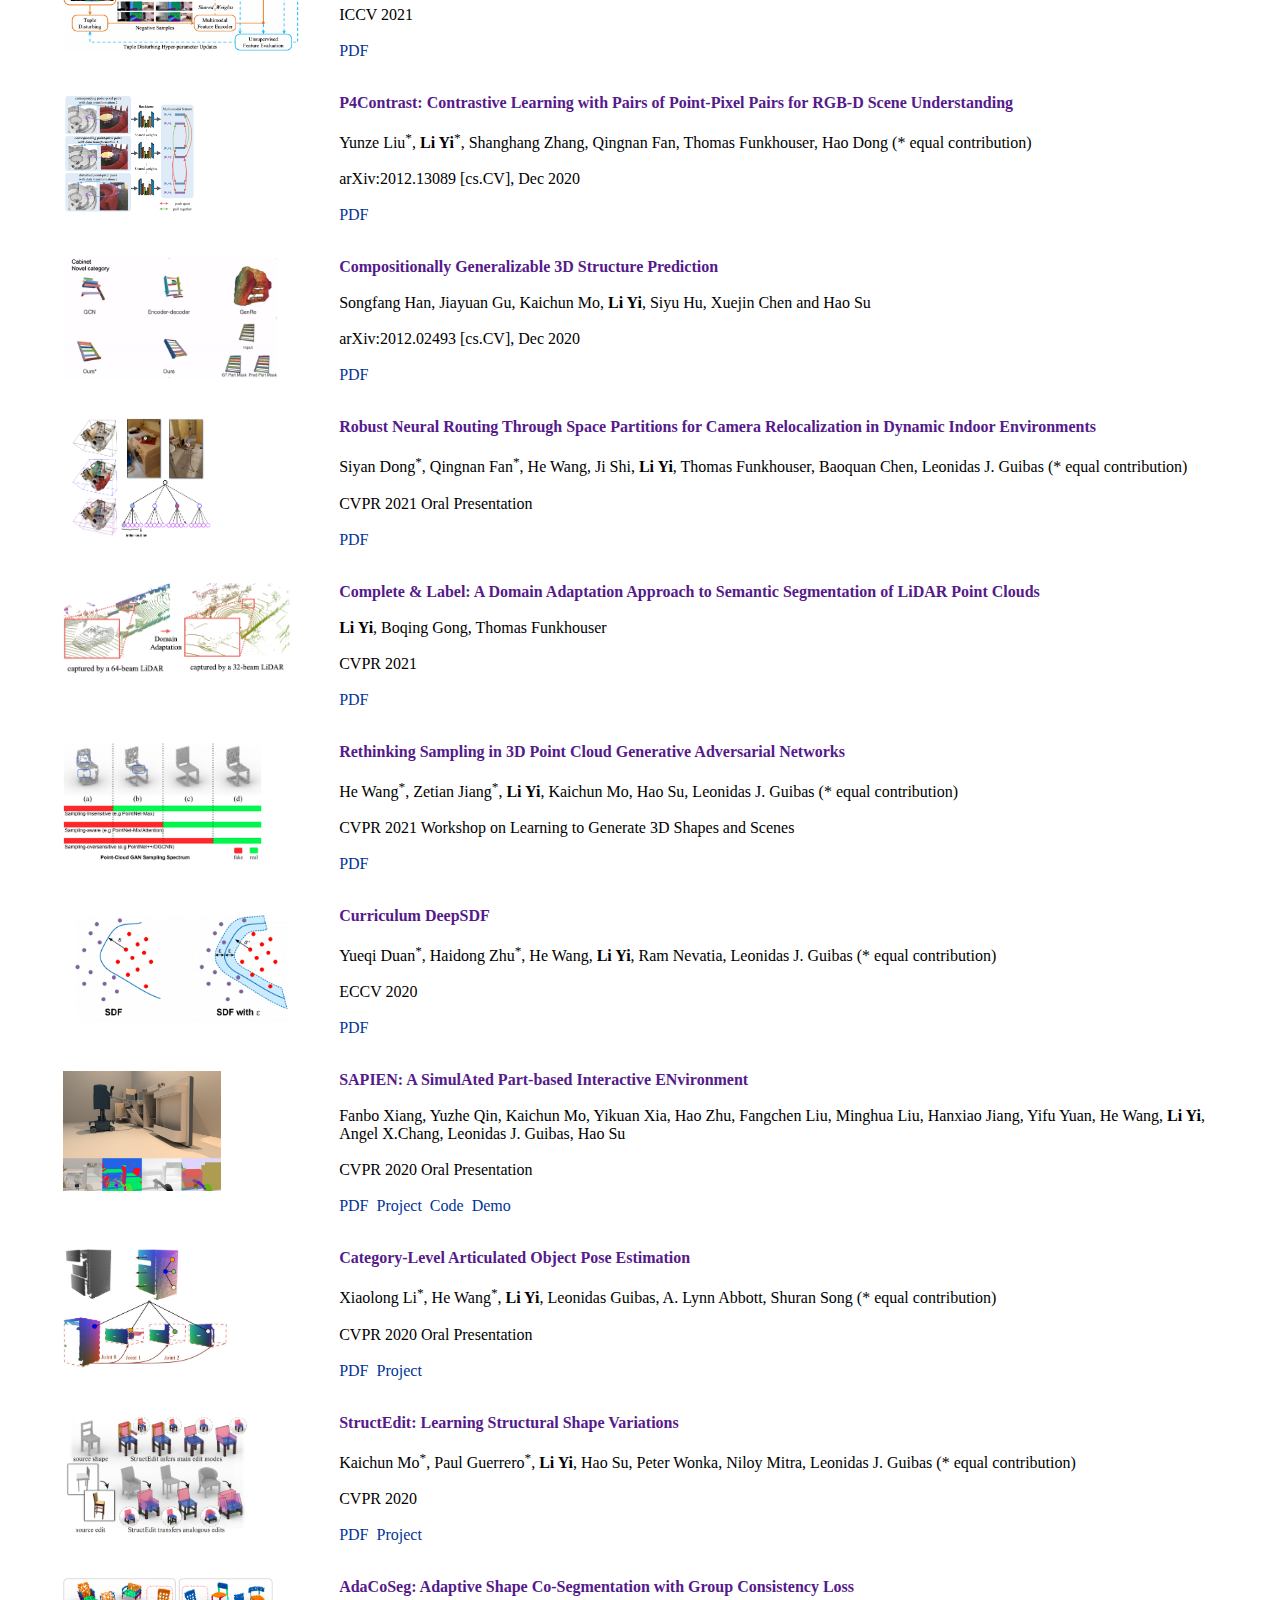
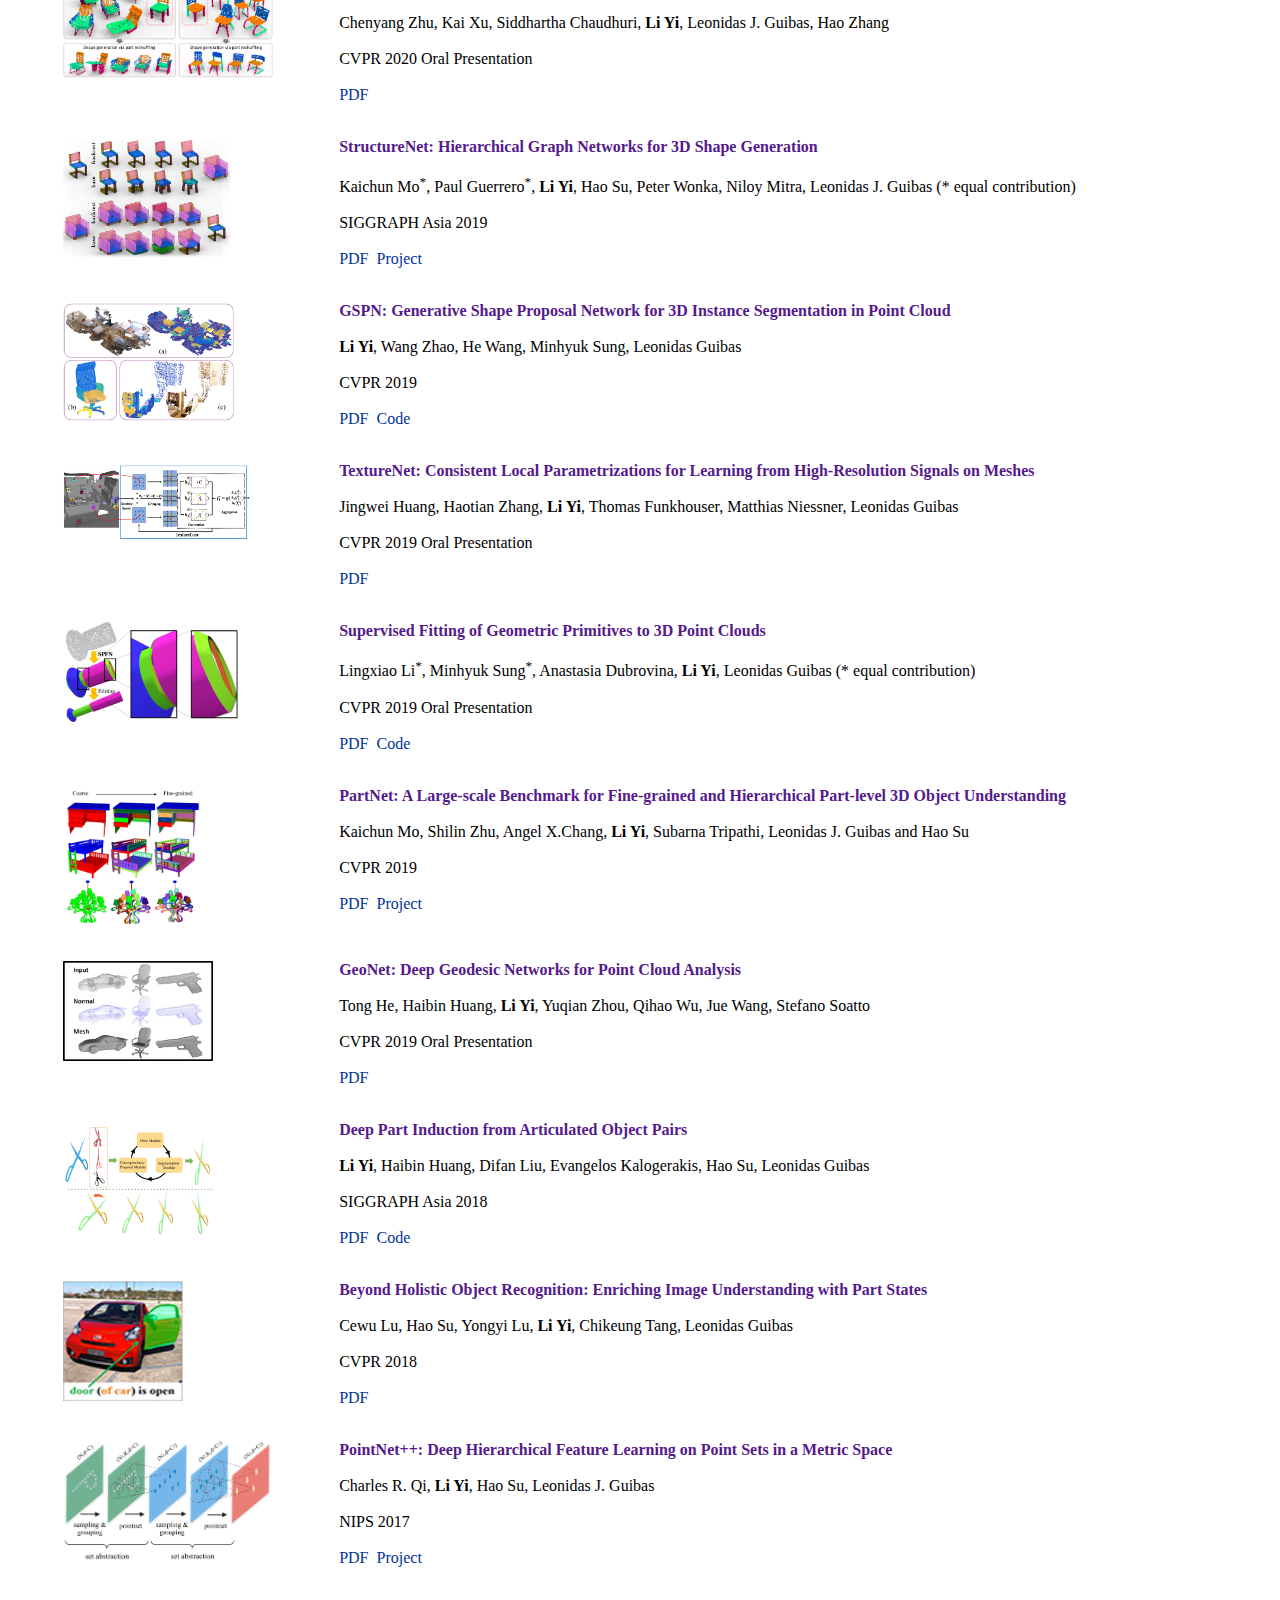
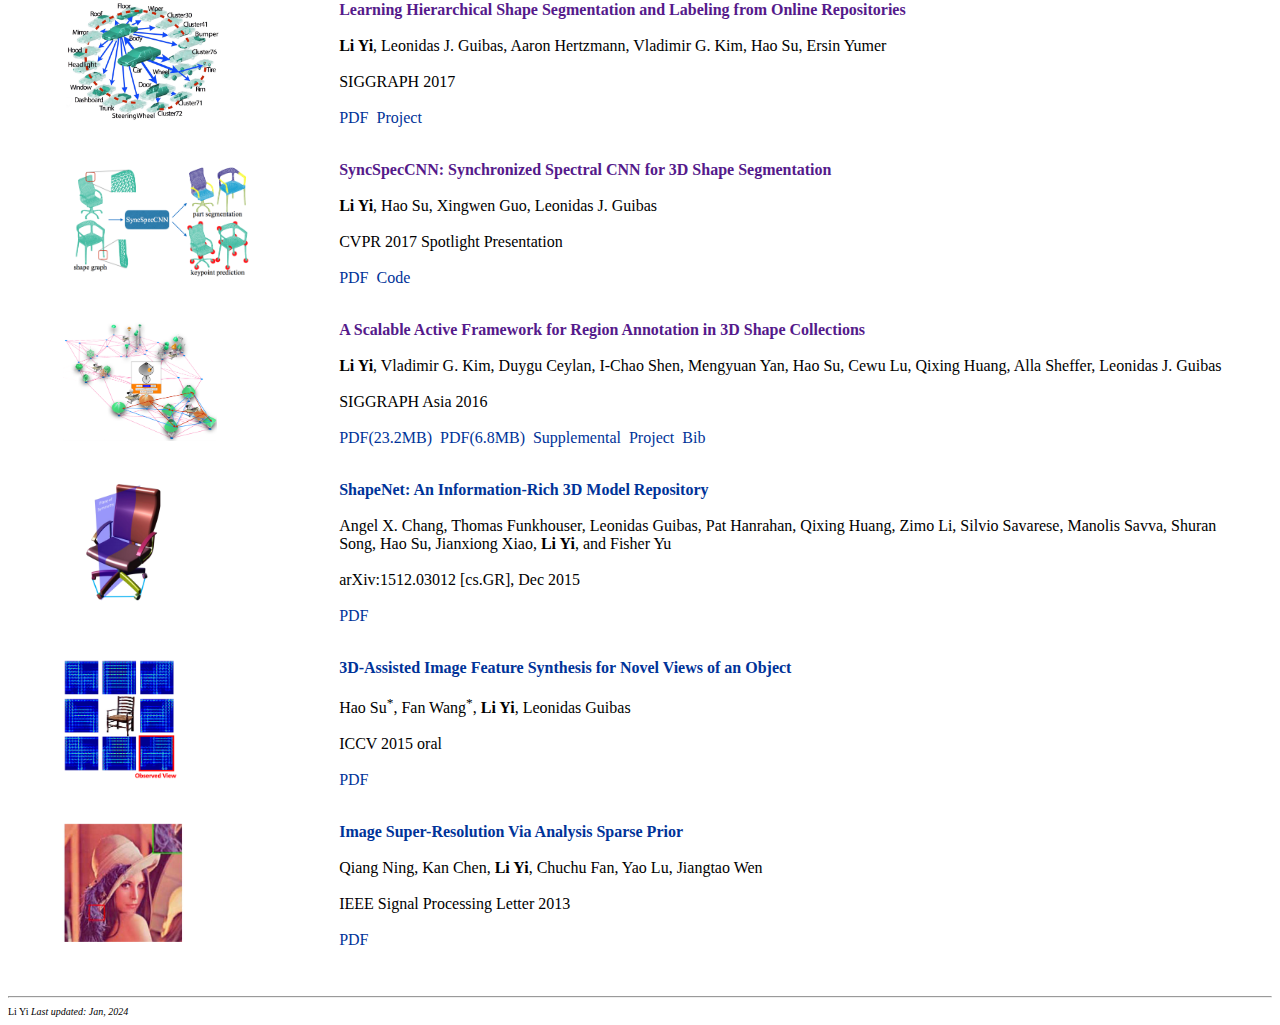
==== commit d962f950: "update" ====
--- a/index.html
+++ b/index.html
@@ -173,10 +173,12 @@
 
 <!-- GeneOH -->
 <tbody><tr>
-<td width="20%" valign="top"><p><img src="./Li_Yi_files/geneoh.png" height="150" alt="" style="border-style: none" align="top"></p></td>
+<td width="20%" valign="top"><p><img src="./Li_Yi_files/geneoh.gif" height="150" alt="" style="border-style: none" align="top"></p></td>
 <td width="80%" valign="top"><p>
     <b><a href="">GeneOH Diffusion: Towards Generalizable Hand-Object Interaction Denoising via Denoising Diffusion</a></b><br><br>Xueyi Liu, <b>Li Yi<span>†</span></b><br><br> ICLR 2024<br><br>
 <a href="https://openreview.net/pdf?id=FvK2noilxT">PDF</a>
+&nbsp<a href="https://meowuu7.github.io/GeneOH-Diffusion/">Project</a>
+&nbsp<a href="https://openreview.net/forum?id=FvK2noilxT">OpenReview</a>
 </p><pre><p id="geneoh" style="font:18px; display: none">
 </p><p></p></pre>
 <p></p></td>
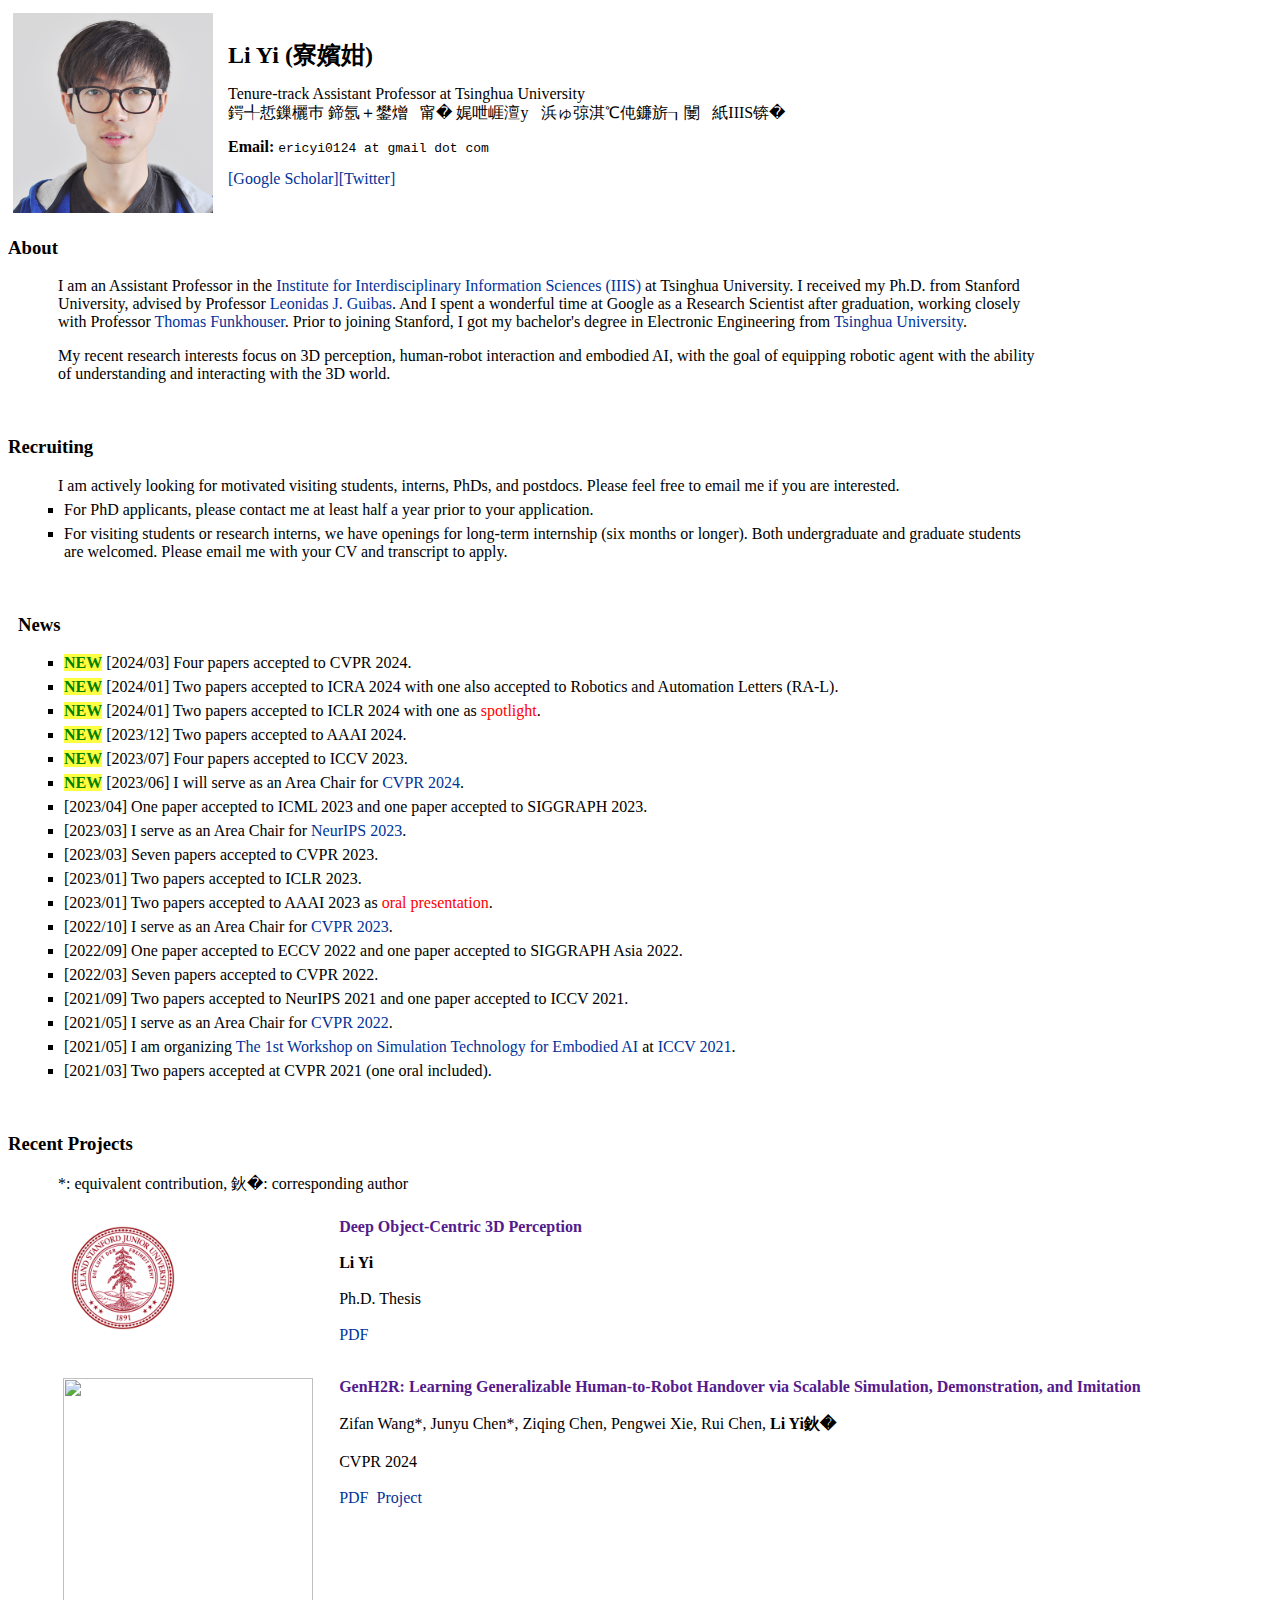
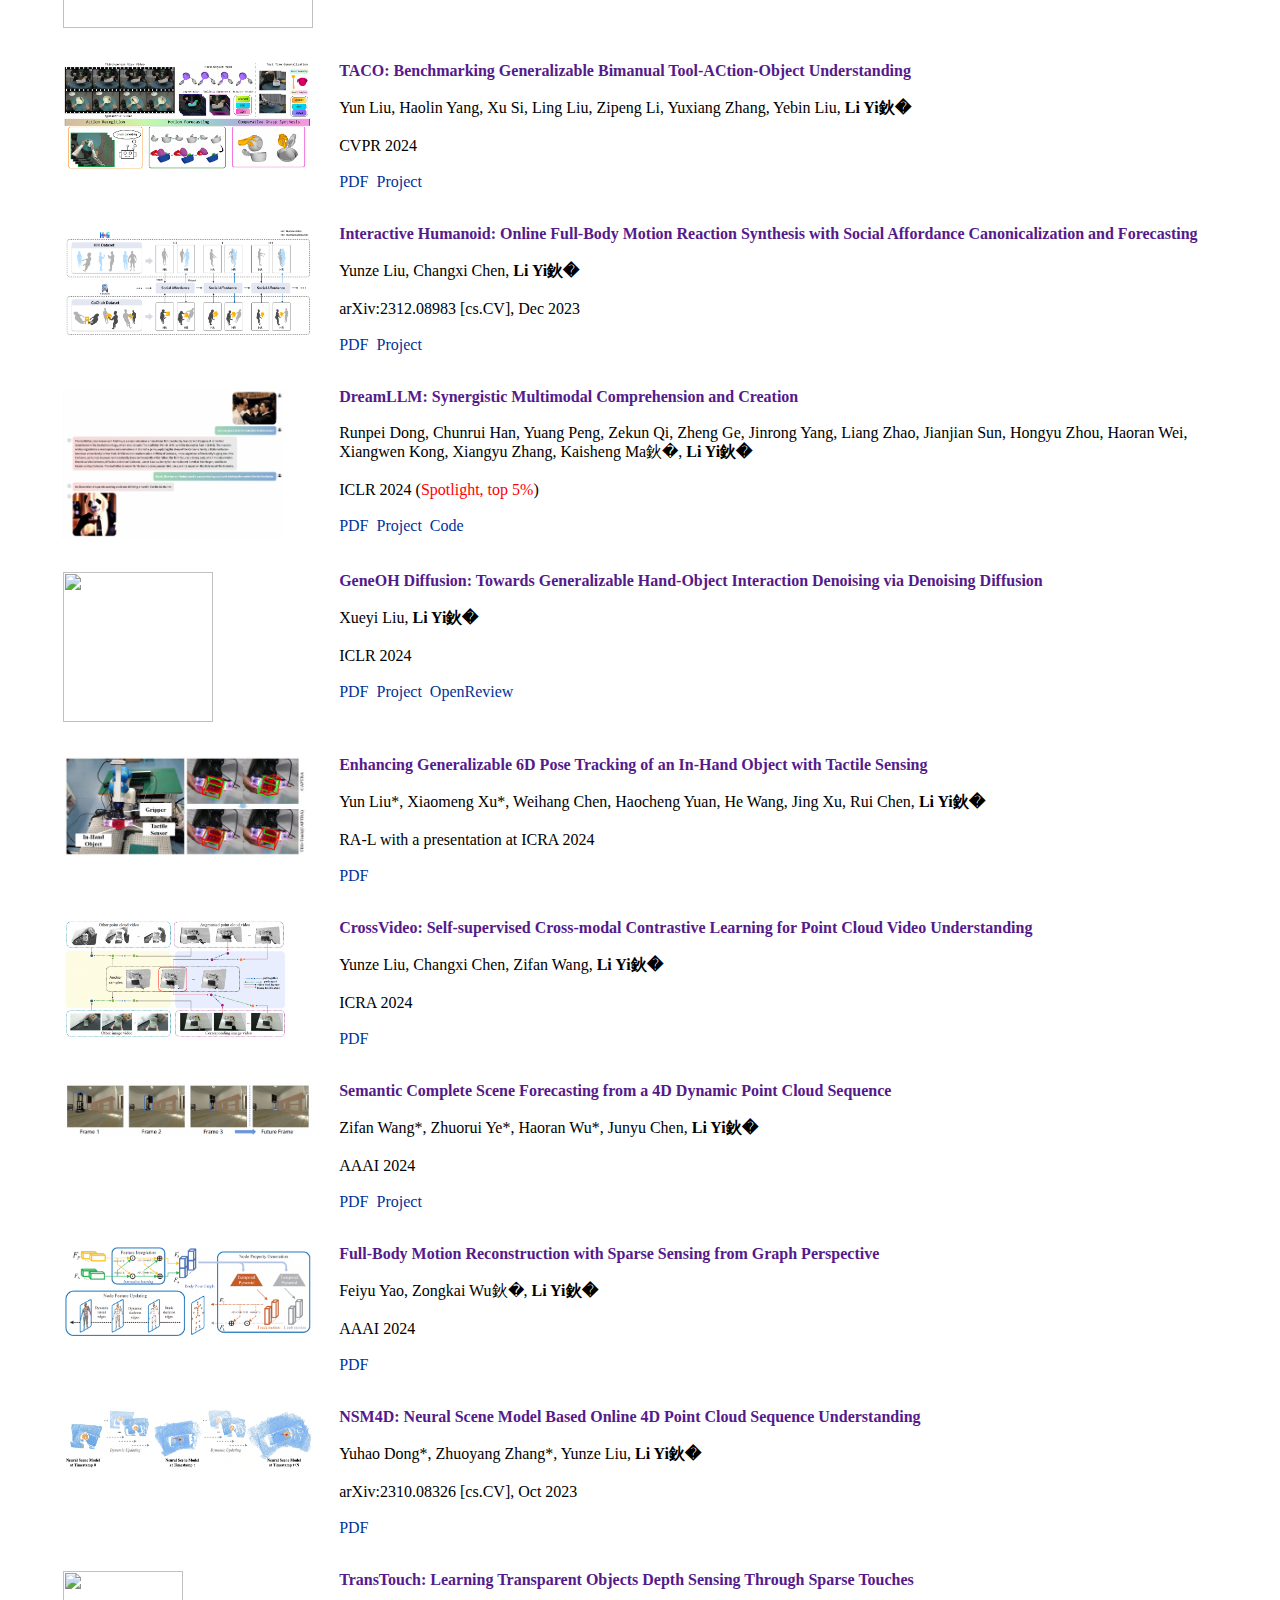
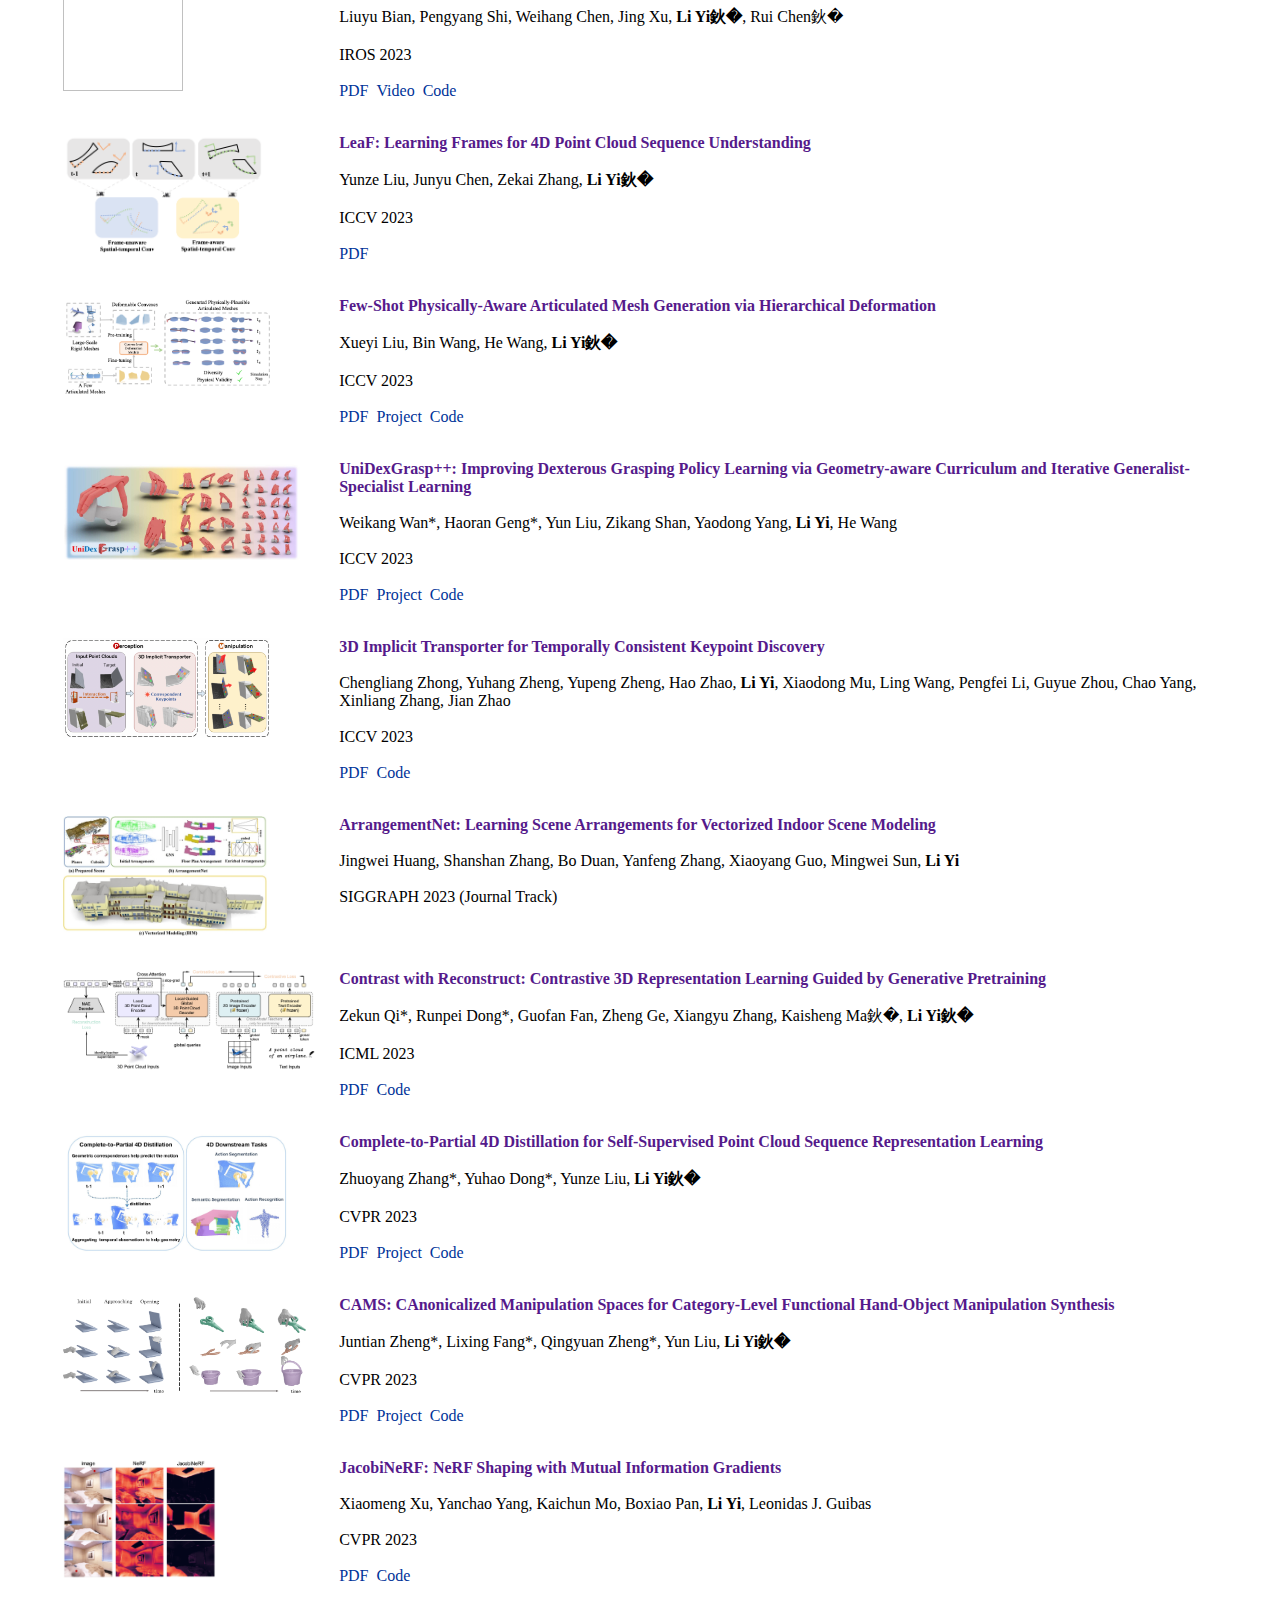
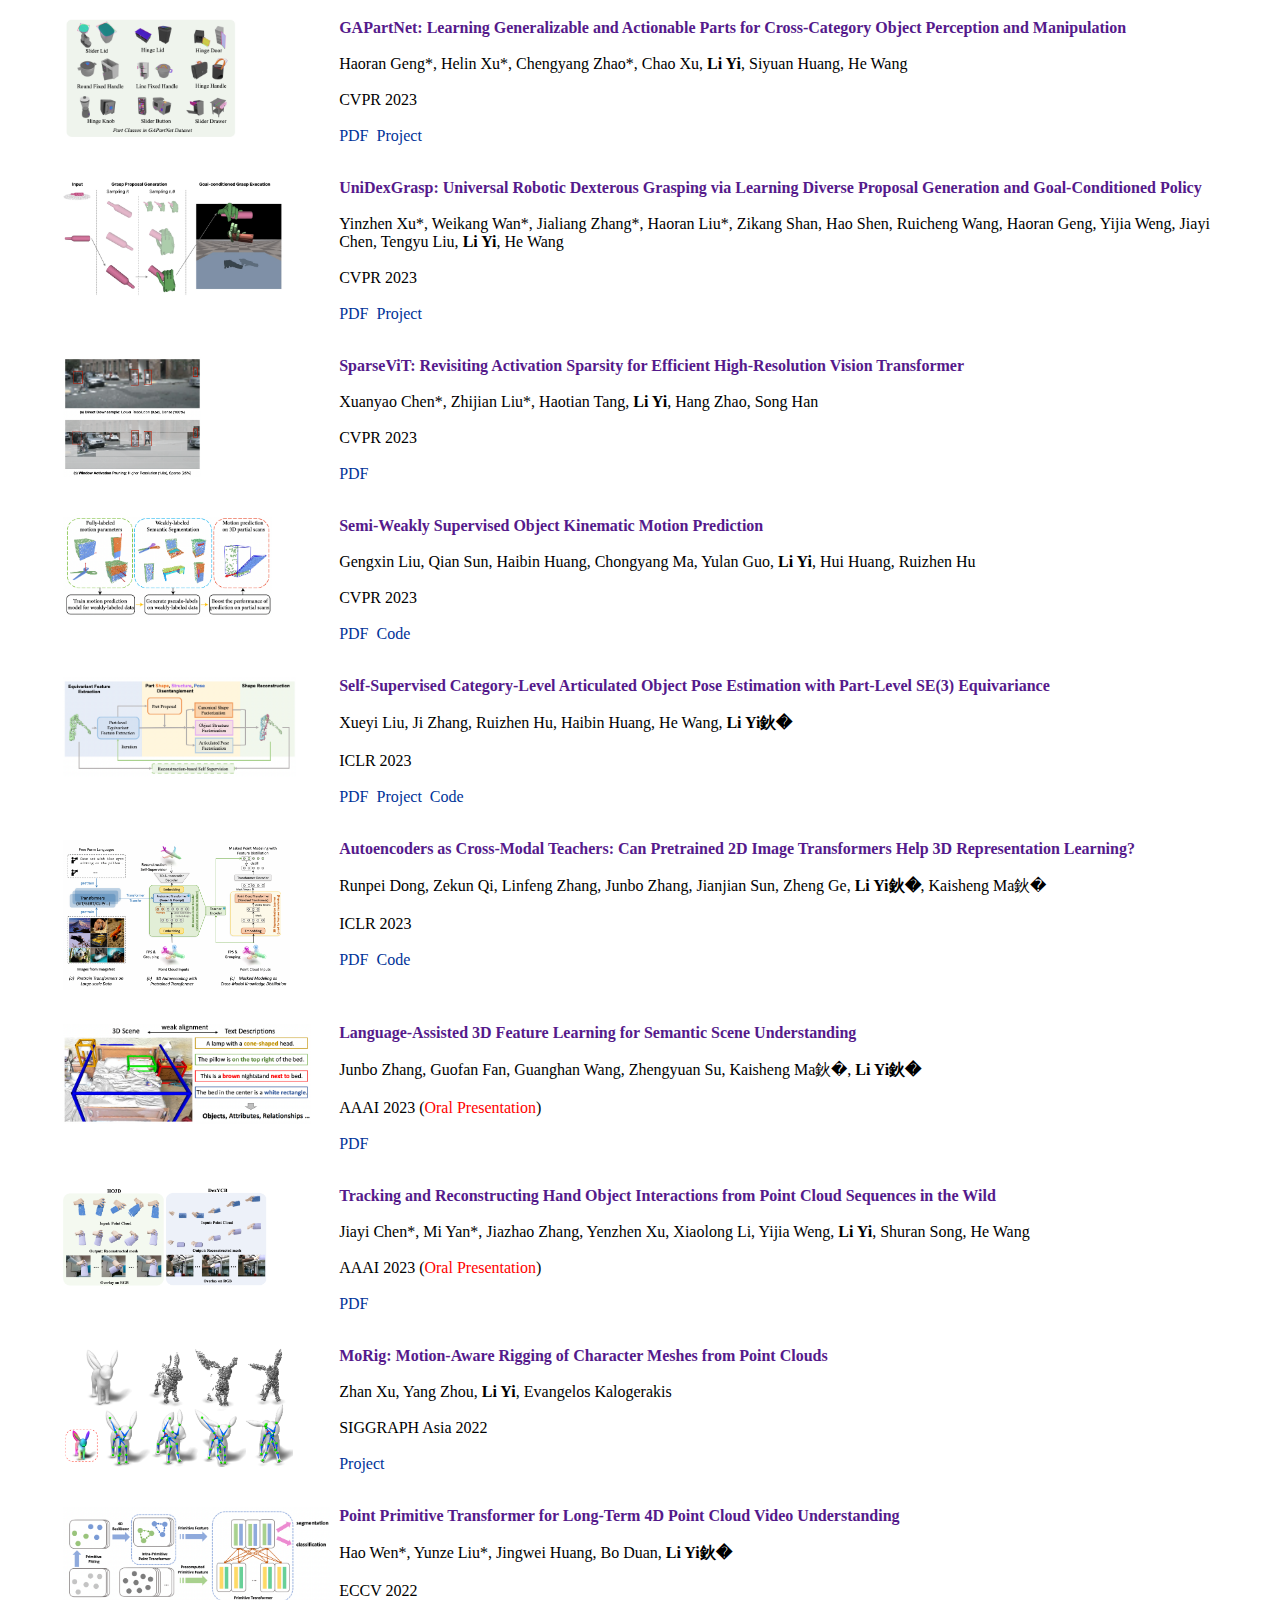
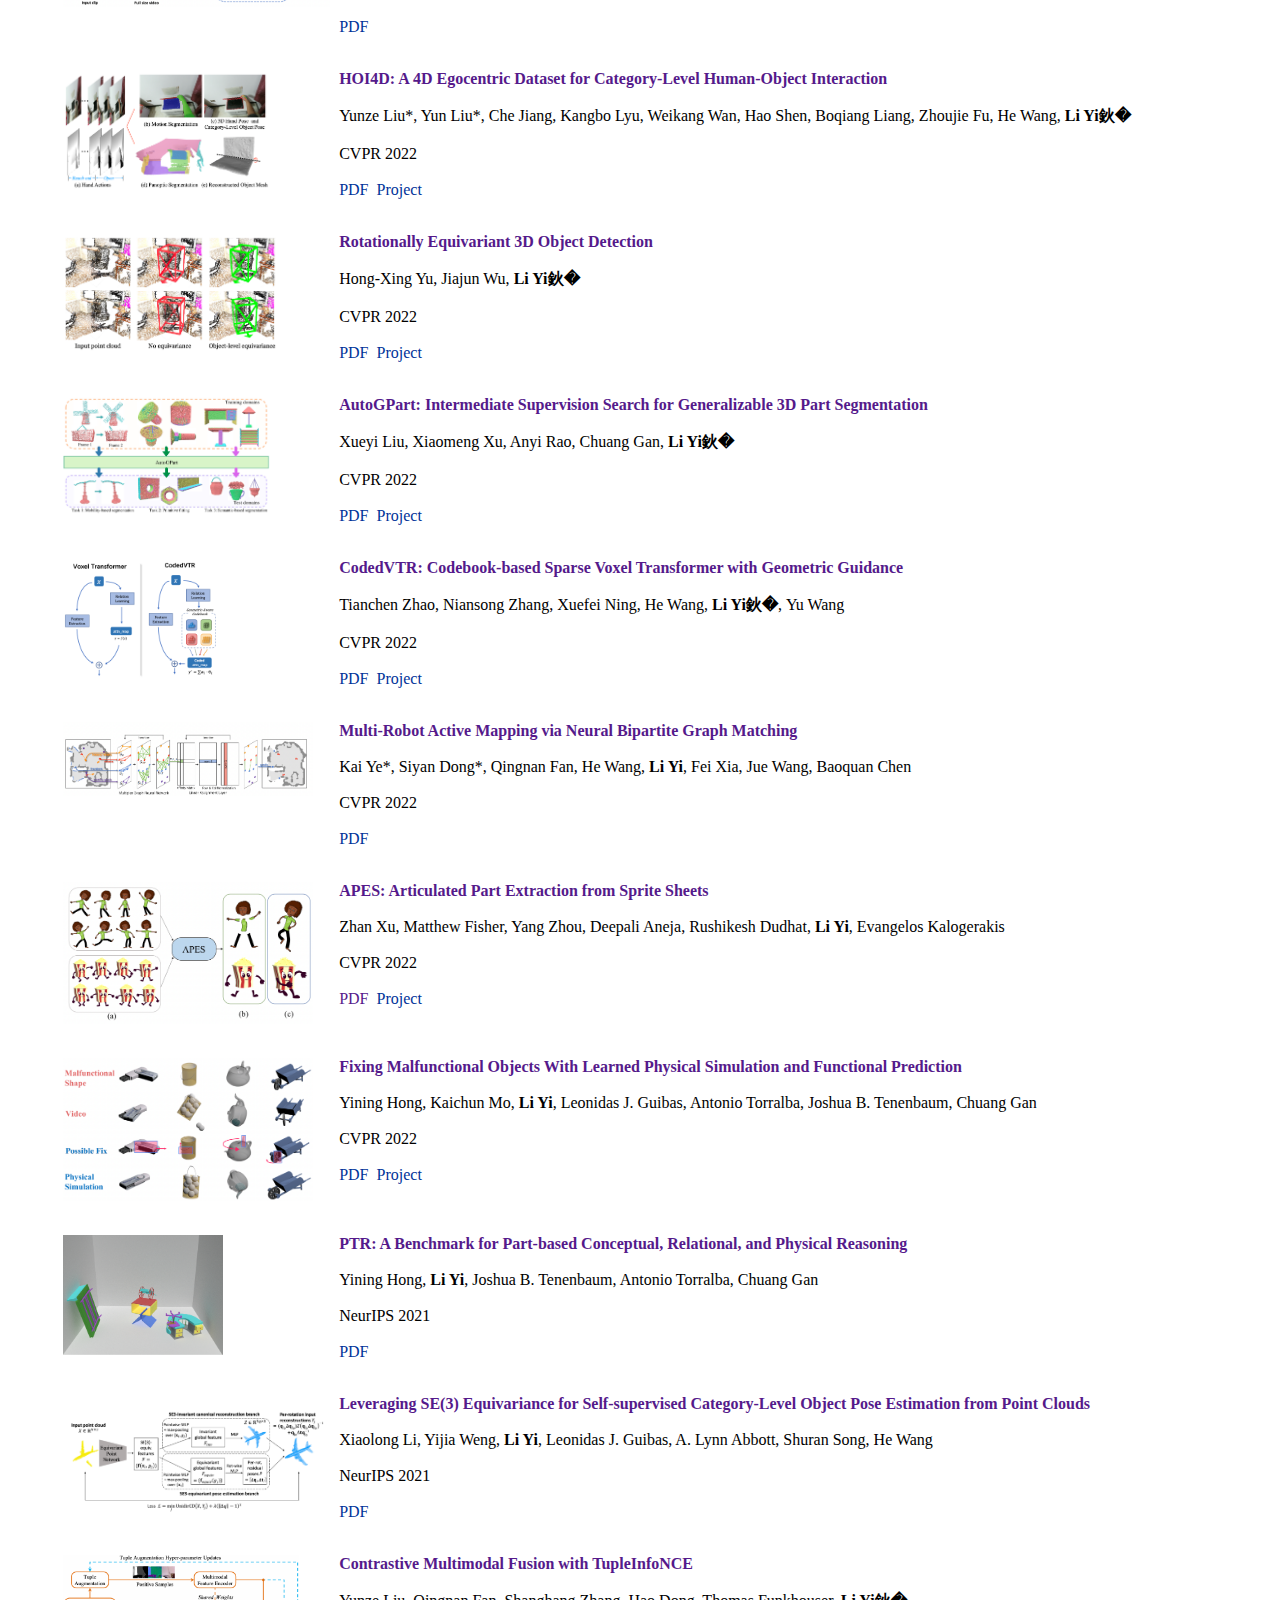
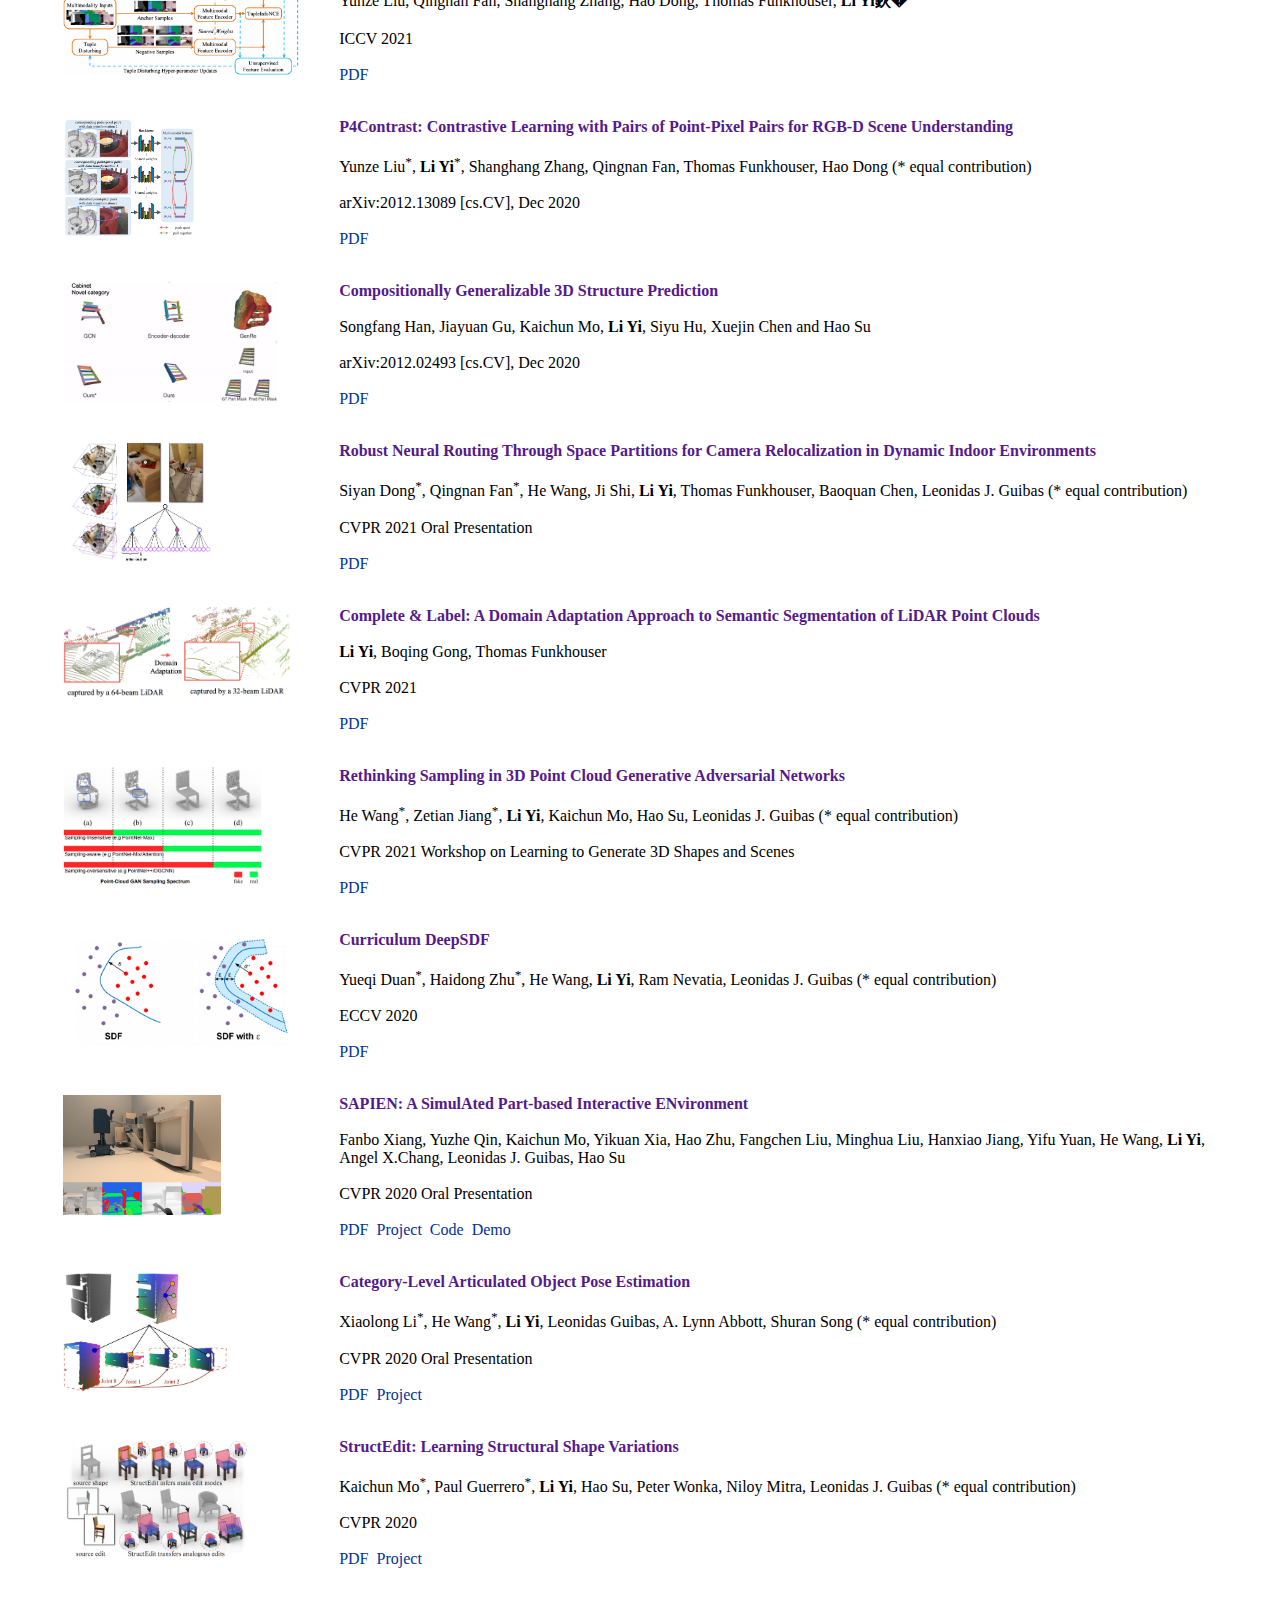
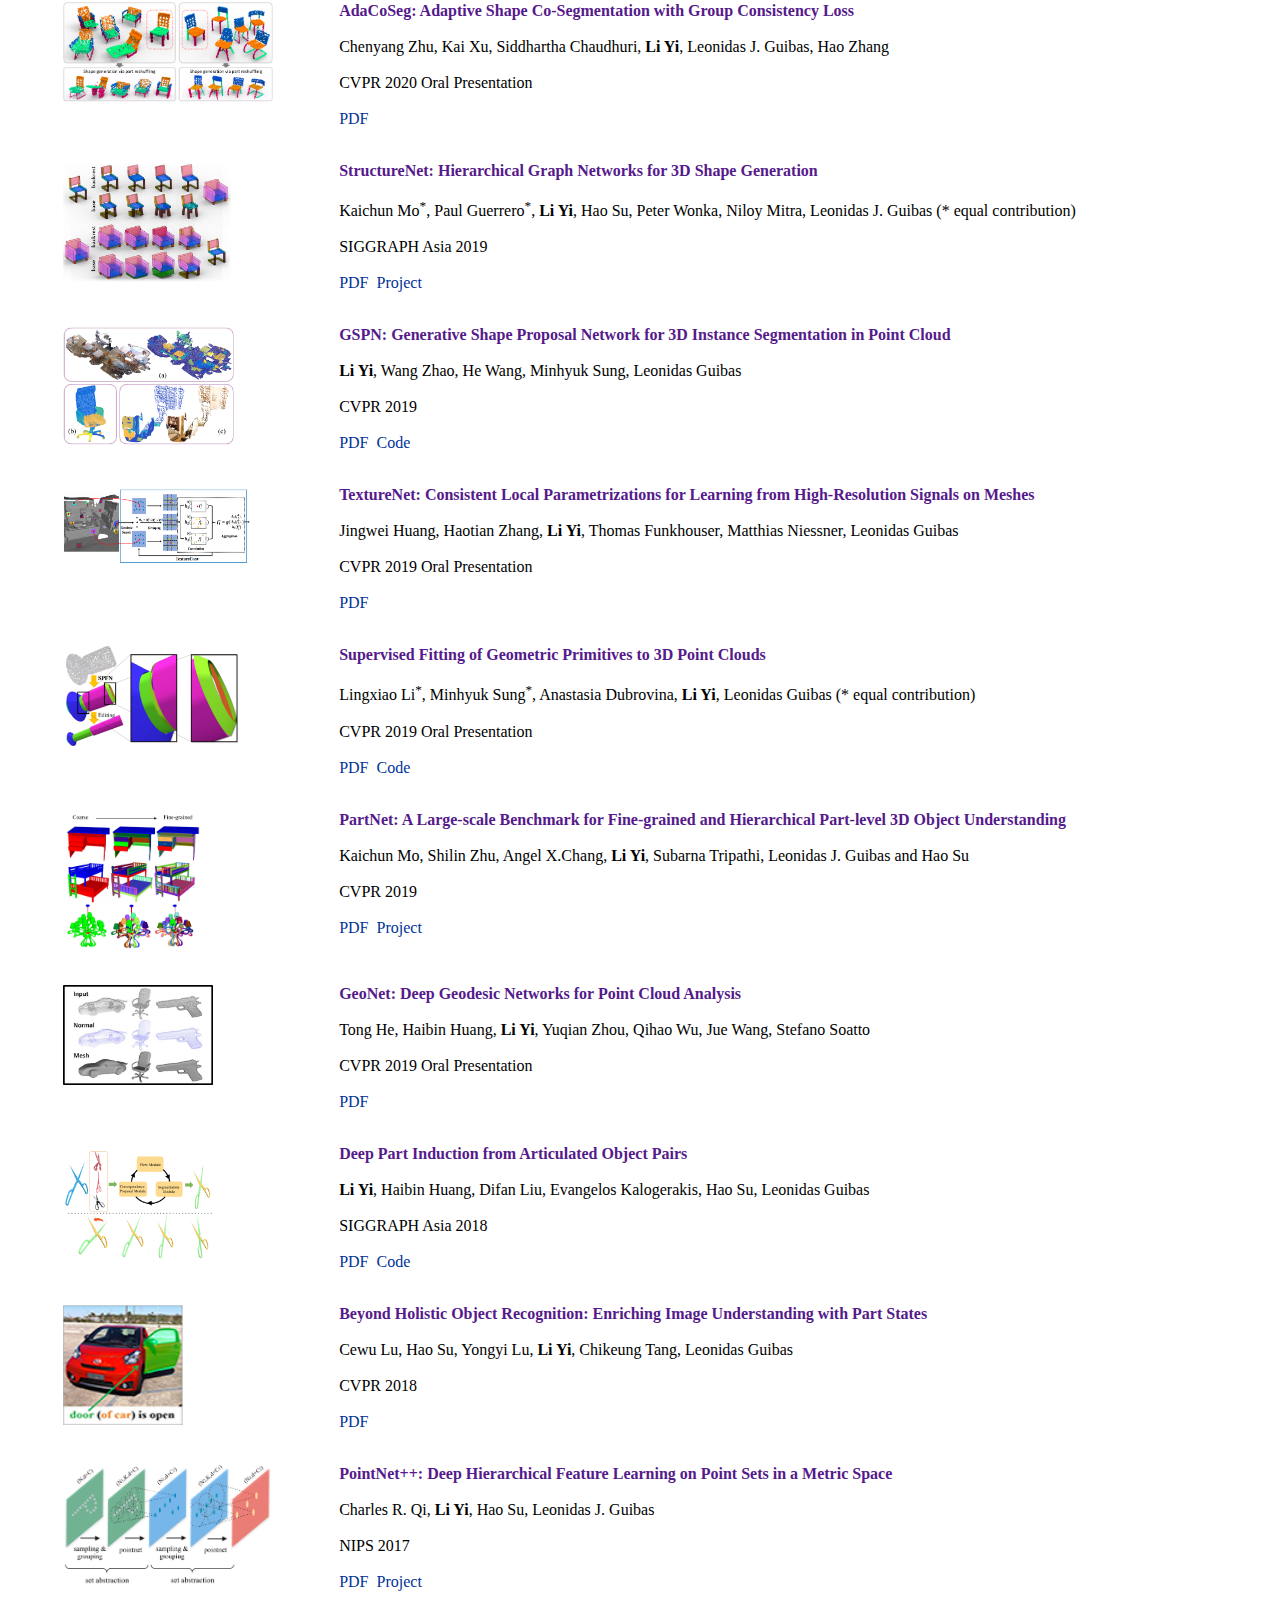
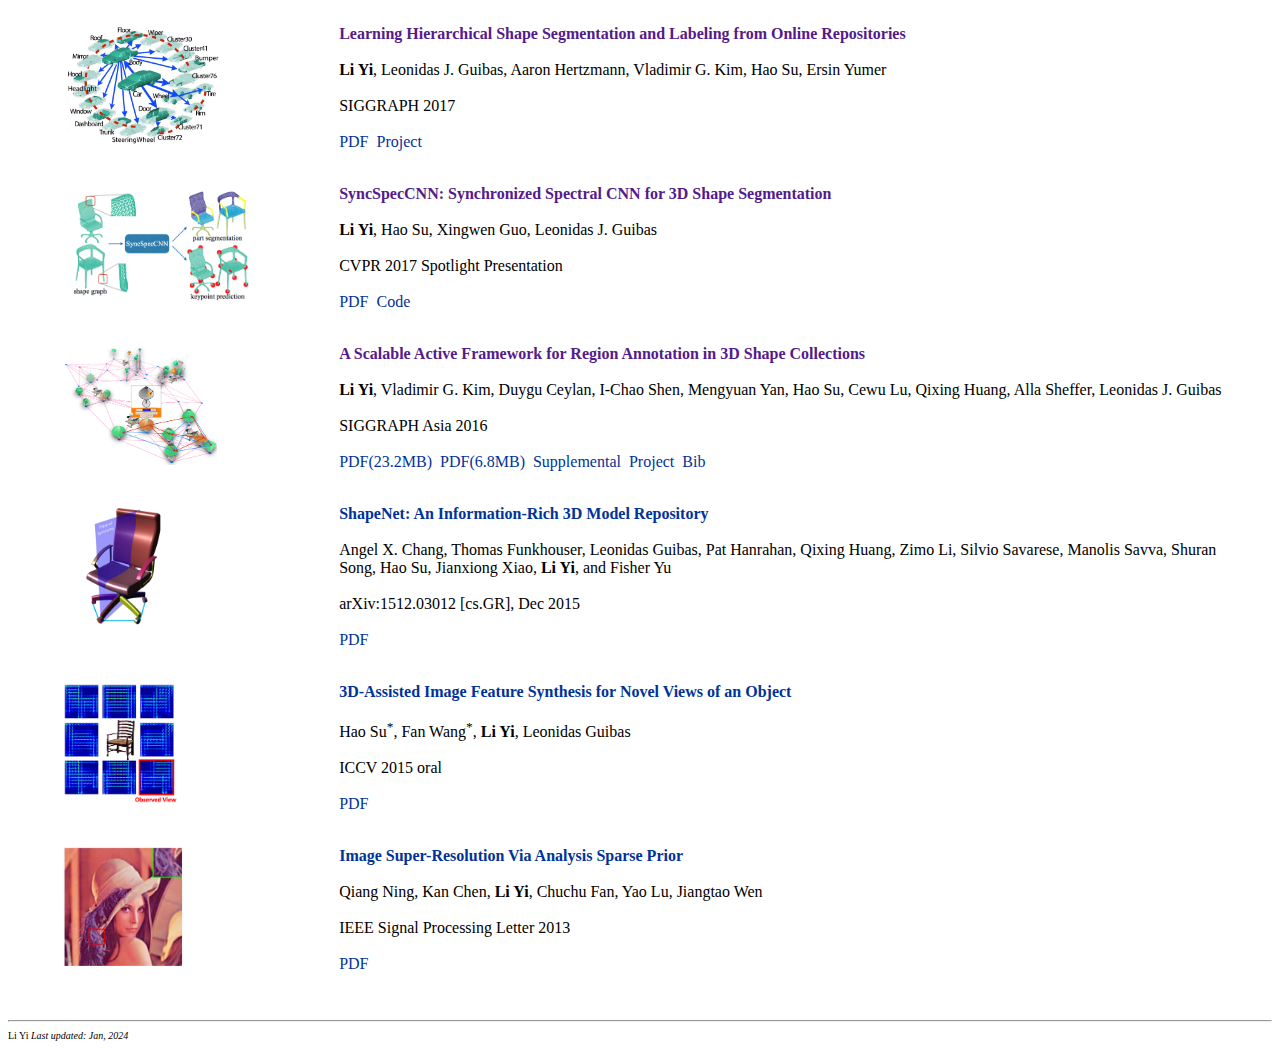
==== commit c7dd9e35: "update" ====
--- a/index.html
+++ b/index.html
@@ -62,6 +62,7 @@
 <div class="section">
 <h3>News</h3>
 <ul>
+<li> <b style="color: green; background-color: #ffff42">NEW</b> [2024/03] Four papers accepted to CVPR 2024.
 <li> <b style="color: green; background-color: #ffff42">NEW</b> [2024/01] Two papers accepted to ICRA 2024 with one also accepted to Robotics and Automation Letters (RA-L).
 <li> <b style="color: green; background-color: #ffff42">NEW</b> [2024/01] Two papers accepted to ICLR 2024 with one as <font color="red">spotlight</font>.
 <li> <b style="color: green; background-color: #ffff42">NEW</b> [2023/12] Two papers accepted to AAAI 2024.
@@ -113,7 +114,7 @@
 <tbody><tr>
 <td width="20%" valign="top"><p><img src="./Li_Yi_files/genh2r.gif" width="250" alt="" style="border-style: none" align="top"></p></td>
 <td width="80%" valign="top"><p>
-    <b><a href="">GenH2R: Learning Generalizable Human-to-Robot Handover via Scalable Simulation, Demonstration, and Imitation</a></b><br><br>Zifan Wang*, Junyu Chen*, Ziqing Chen, Pengwei Xie, Rui Chen, <b>Li Yi<span>†</span></b><br><br> arXiv:2401.00929 [cs.RO], Jan 2024<br><br>
+    <b><a href="">GenH2R: Learning Generalizable Human-to-Robot Handover via Scalable Simulation, Demonstration, and Imitation</a></b><br><br>Zifan Wang*, Junyu Chen*, Ziqing Chen, Pengwei Xie, Rui Chen, <b>Li Yi<span>†</span></b><br><br> CVPR 2024<br><br>
 <a href="https://arxiv.org/abs/2401.00929">PDF</a>
 &nbsp<a href="https://genh2r.github.io/">Project</a>
 </p><pre><p id="genh2r" style="font:18px; display: none">
@@ -128,7 +129,7 @@
 <tbody><tr>
 <td width="20%" valign="top"><p><img src="./Li_Yi_files/taco.png" width="250" alt="" style="border-style: none" align="top"></p></td>
 <td width="80%" valign="top"><p>
-    <b><a href="">TACO: Benchmarking Generalizable Bimanual Tool-ACtion-Object Understanding</a></b><br><br>Yun Liu, Haolin Yang, Xu Si, Ling Liu, Zipeng Li, Yuxiang Zhang, Yebin Liu, <b>Li Yi<span>†</span></b><br><br> arXiv:2401.08399 [cs.CV], Jan 2024<br><br>
+    <b><a href="">TACO: Benchmarking Generalizable Bimanual Tool-ACtion-Object Understanding</a></b><br><br>Yun Liu, Haolin Yang, Xu Si, Ling Liu, Zipeng Li, Yuxiang Zhang, Yebin Liu, <b>Li Yi<span>†</span></b><br><br> CVPR 2024<br><br>
 <a href="https://arxiv.org/abs/2401.08399">PDF</a>
 &nbsp<a href="https://taco2024.github.io/">Project</a>
 </p><pre><p id="taco" style="font:18px; display: none">
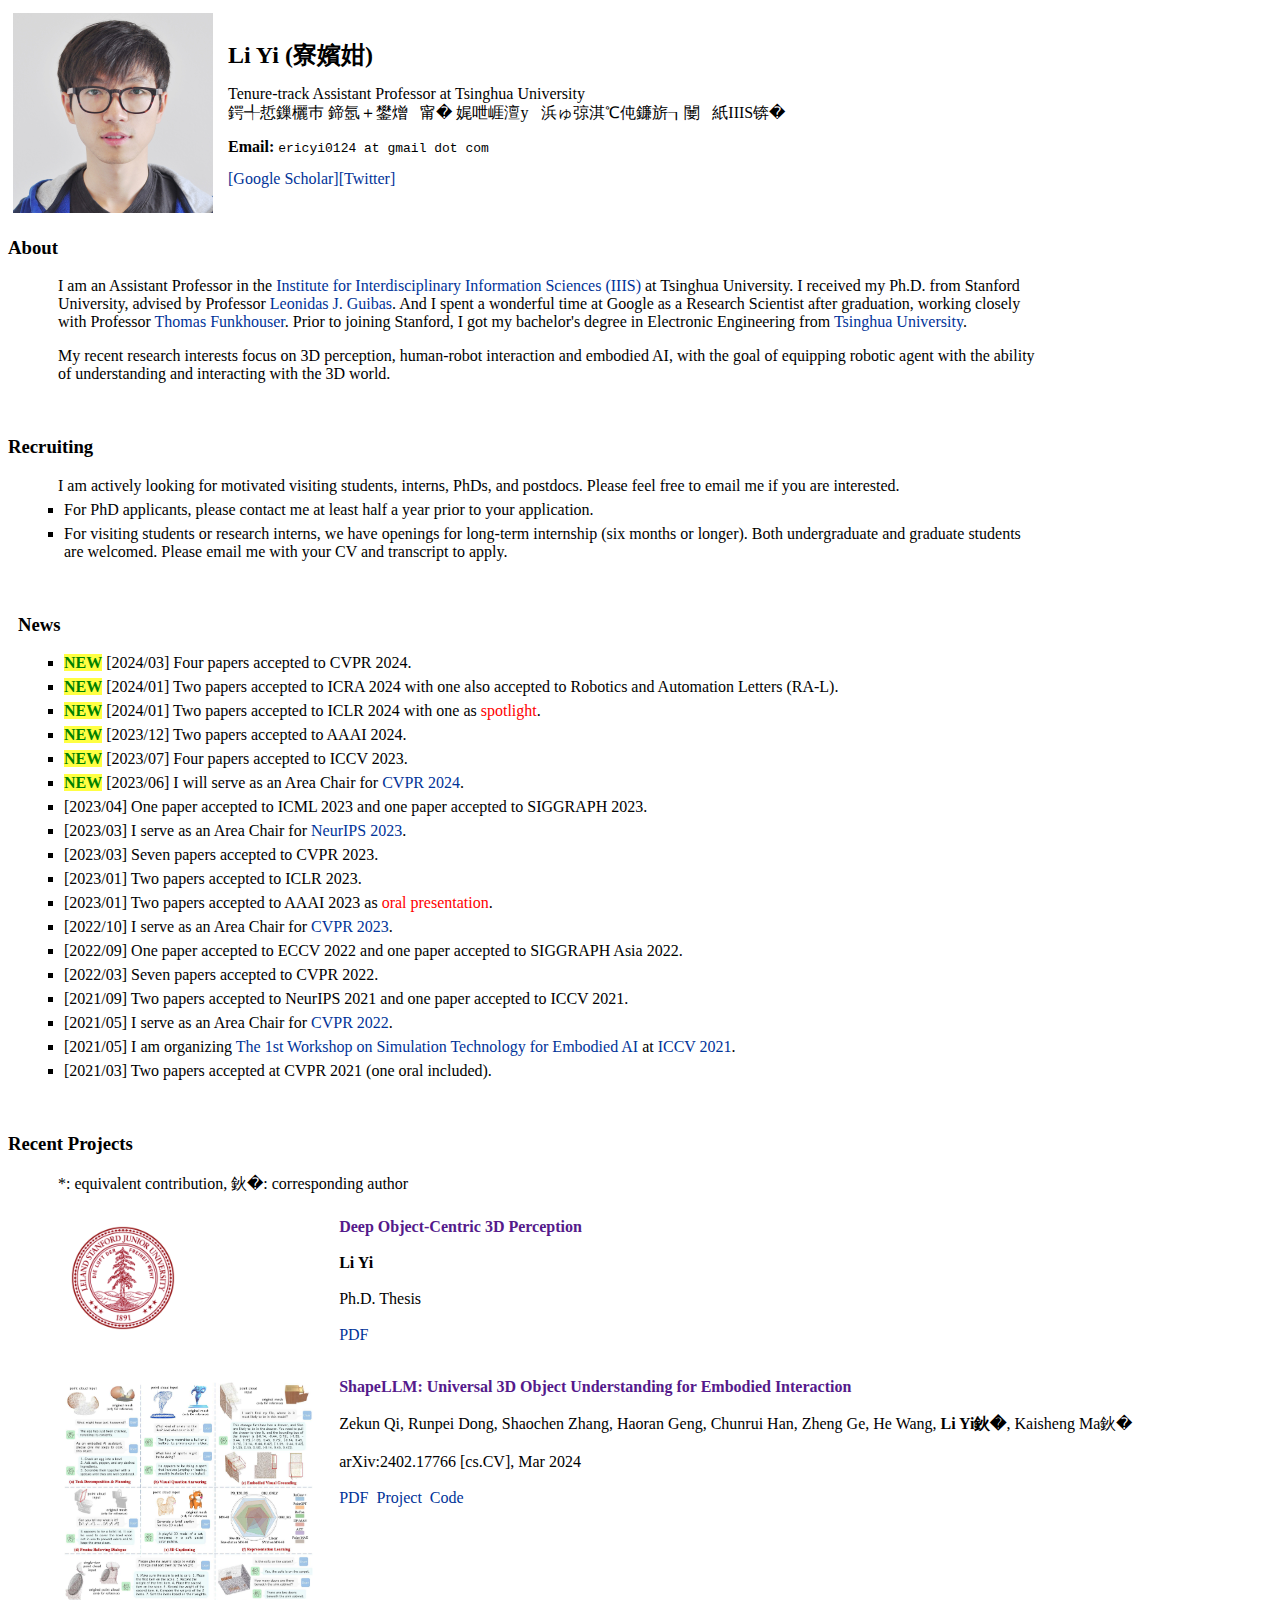
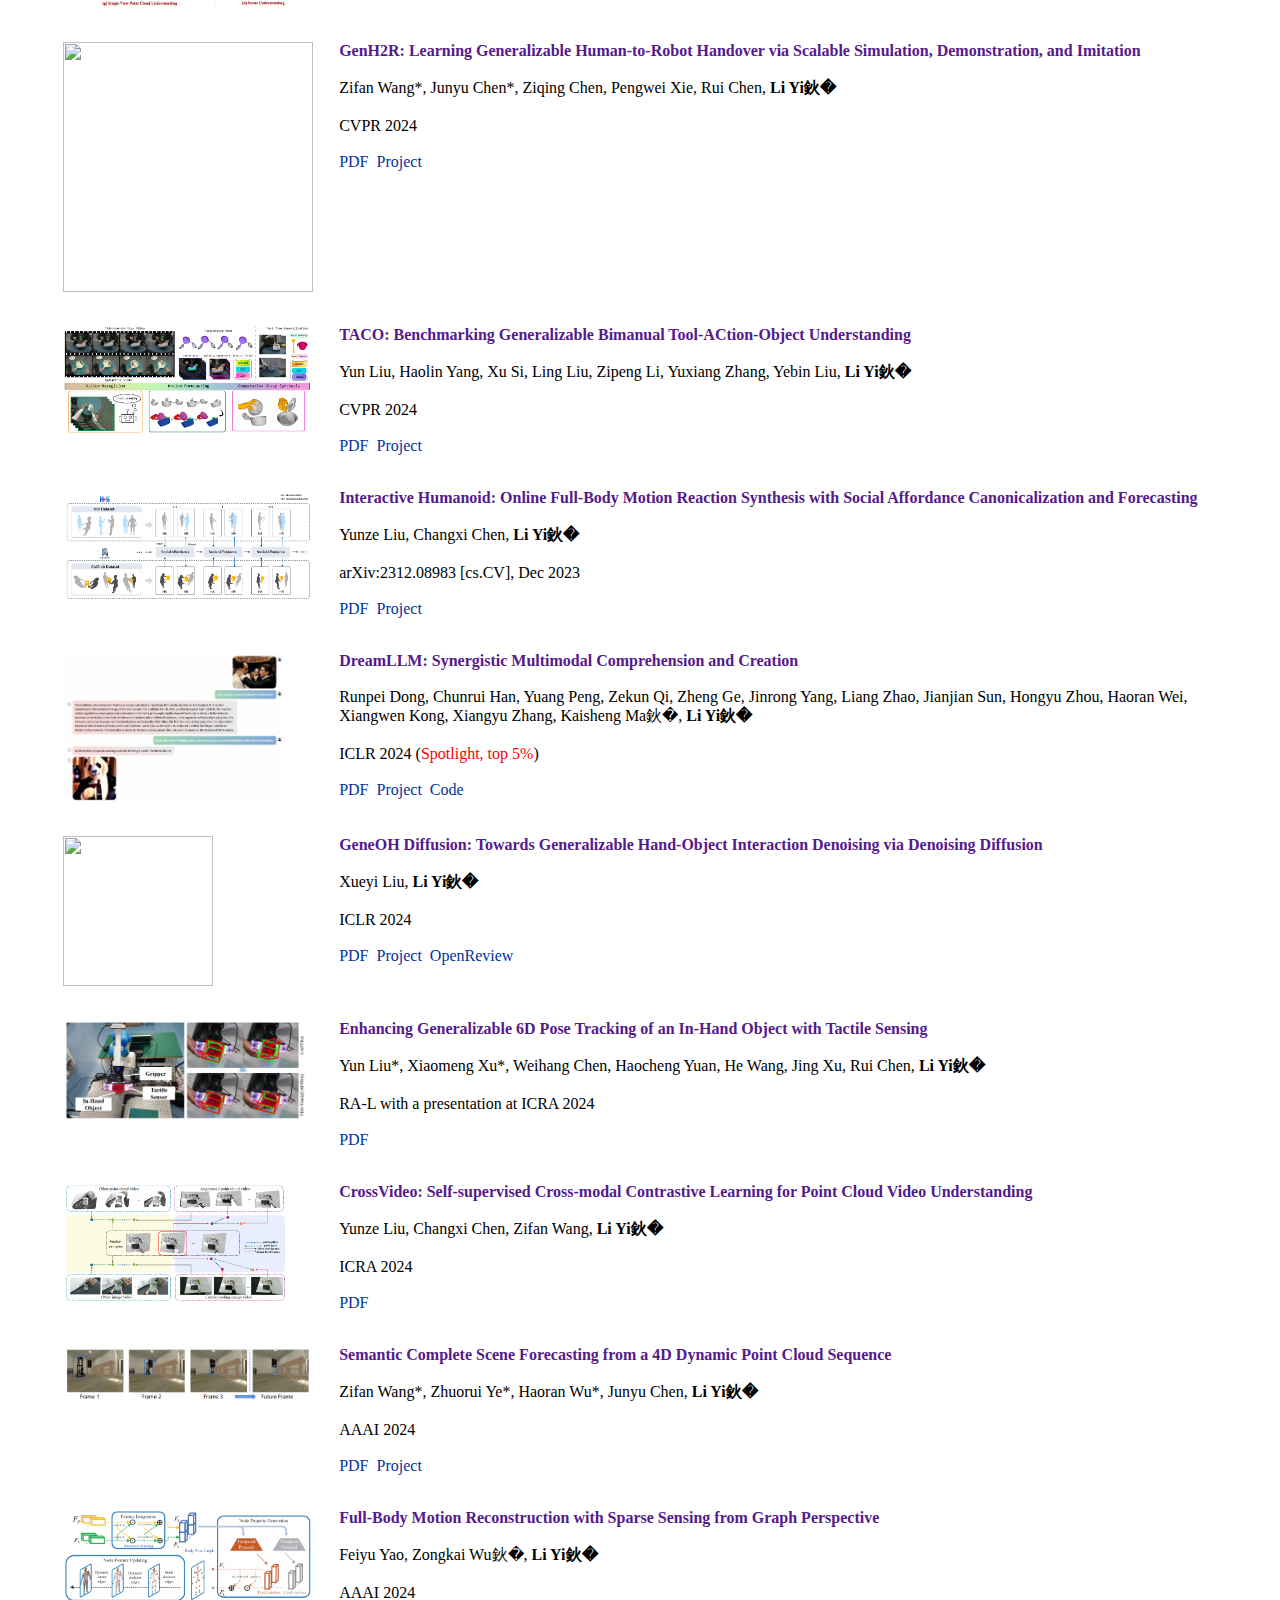
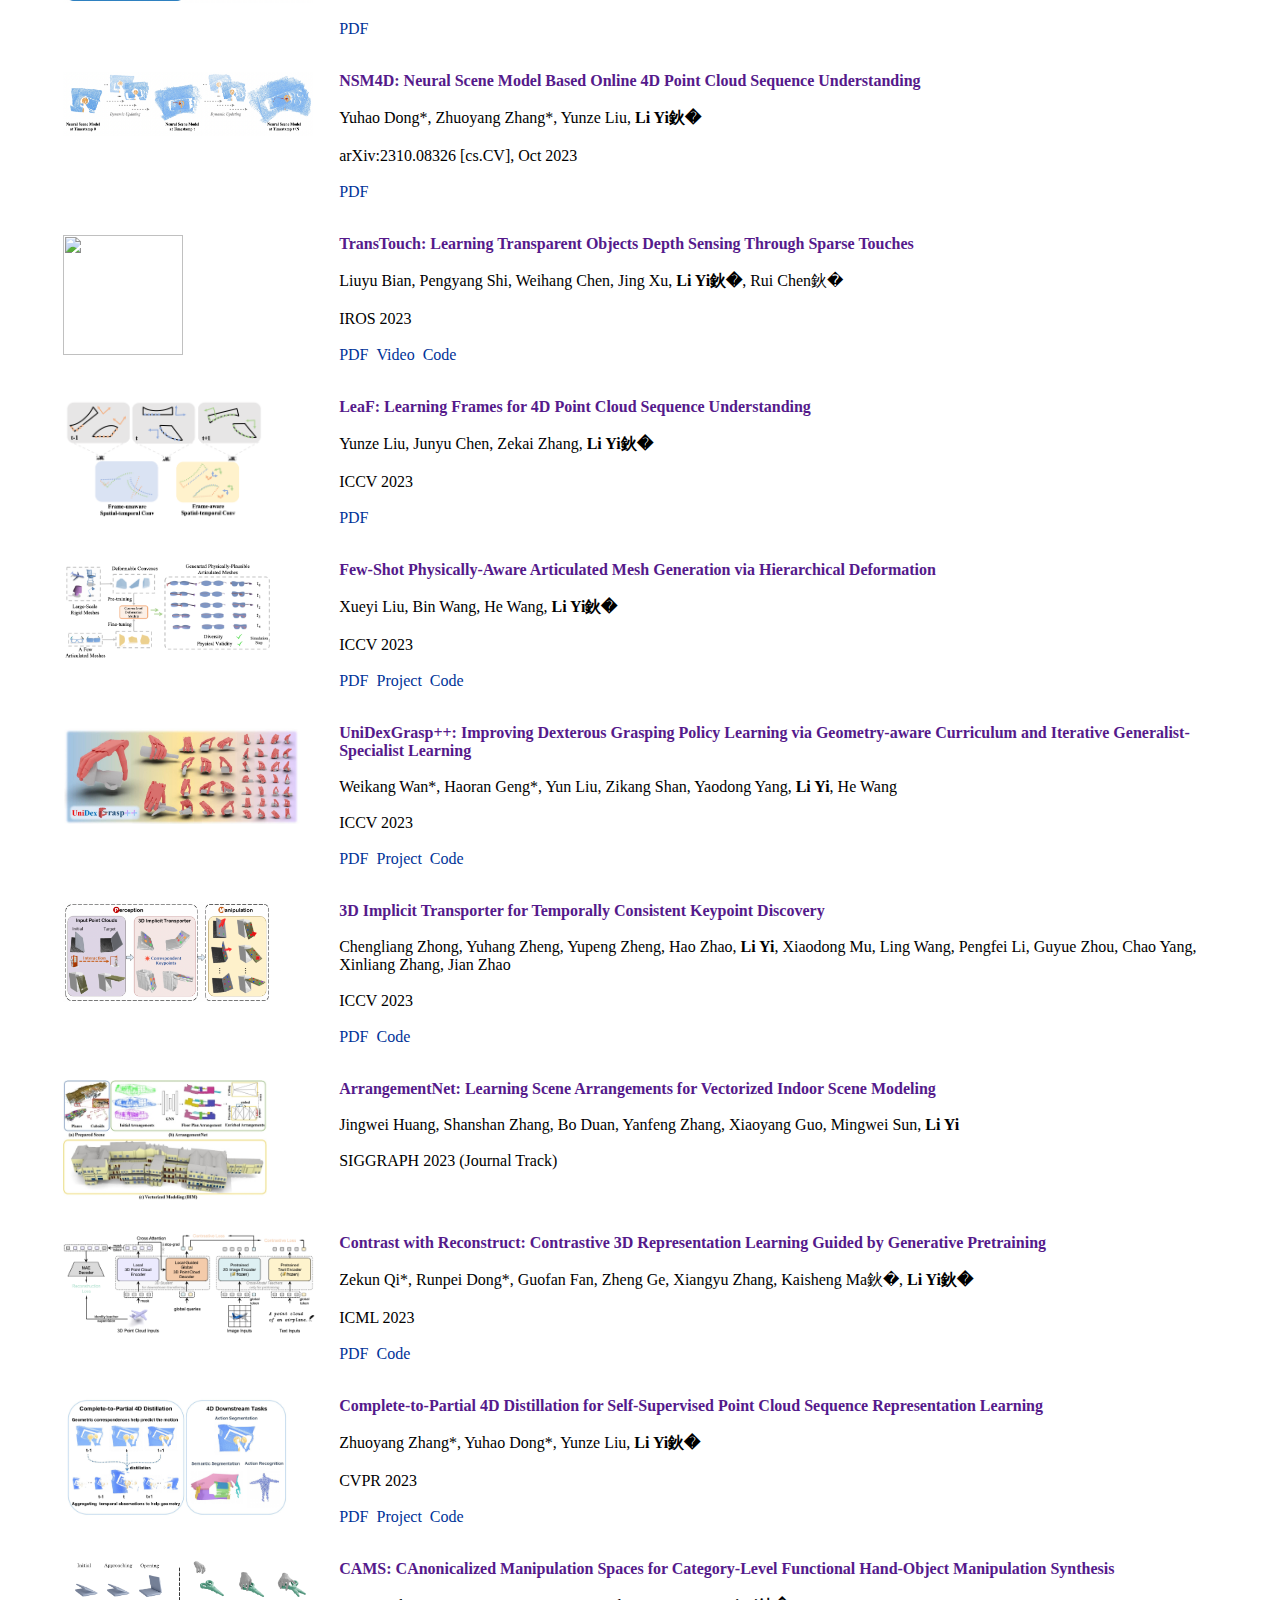
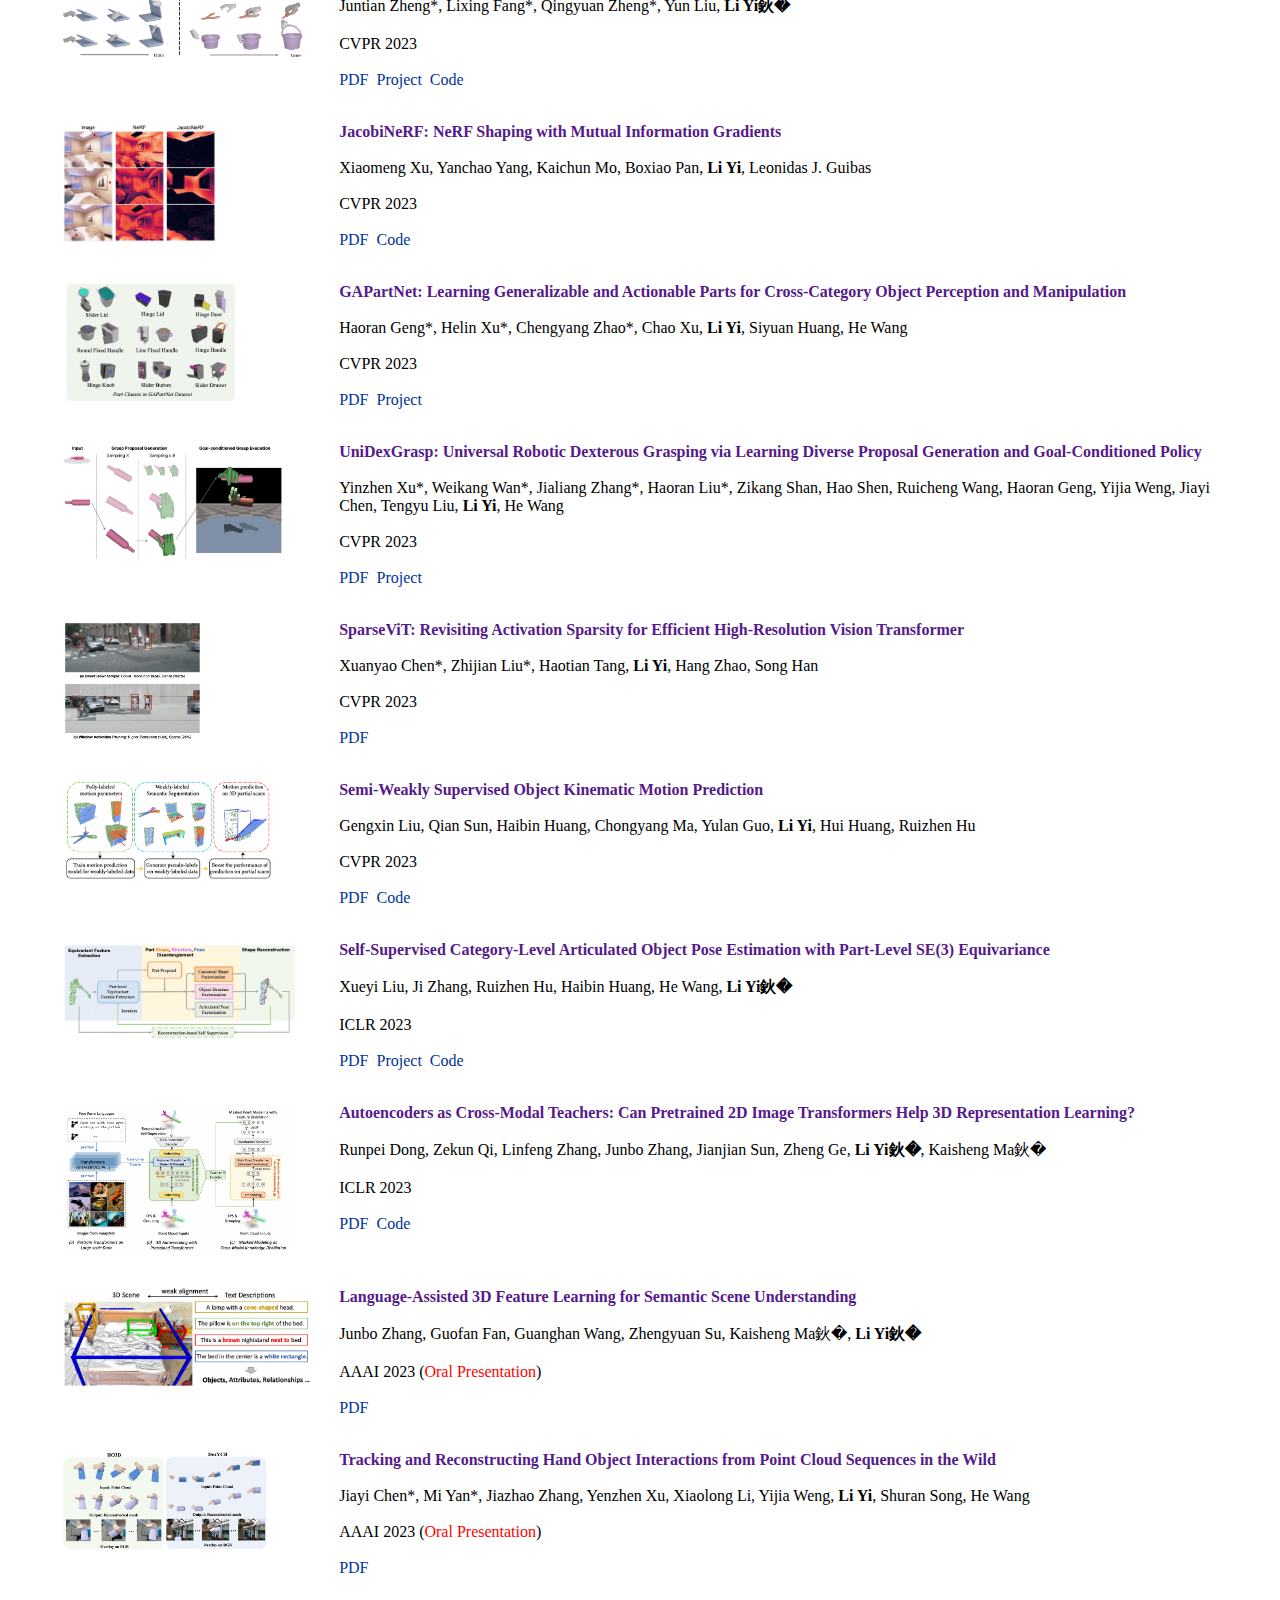
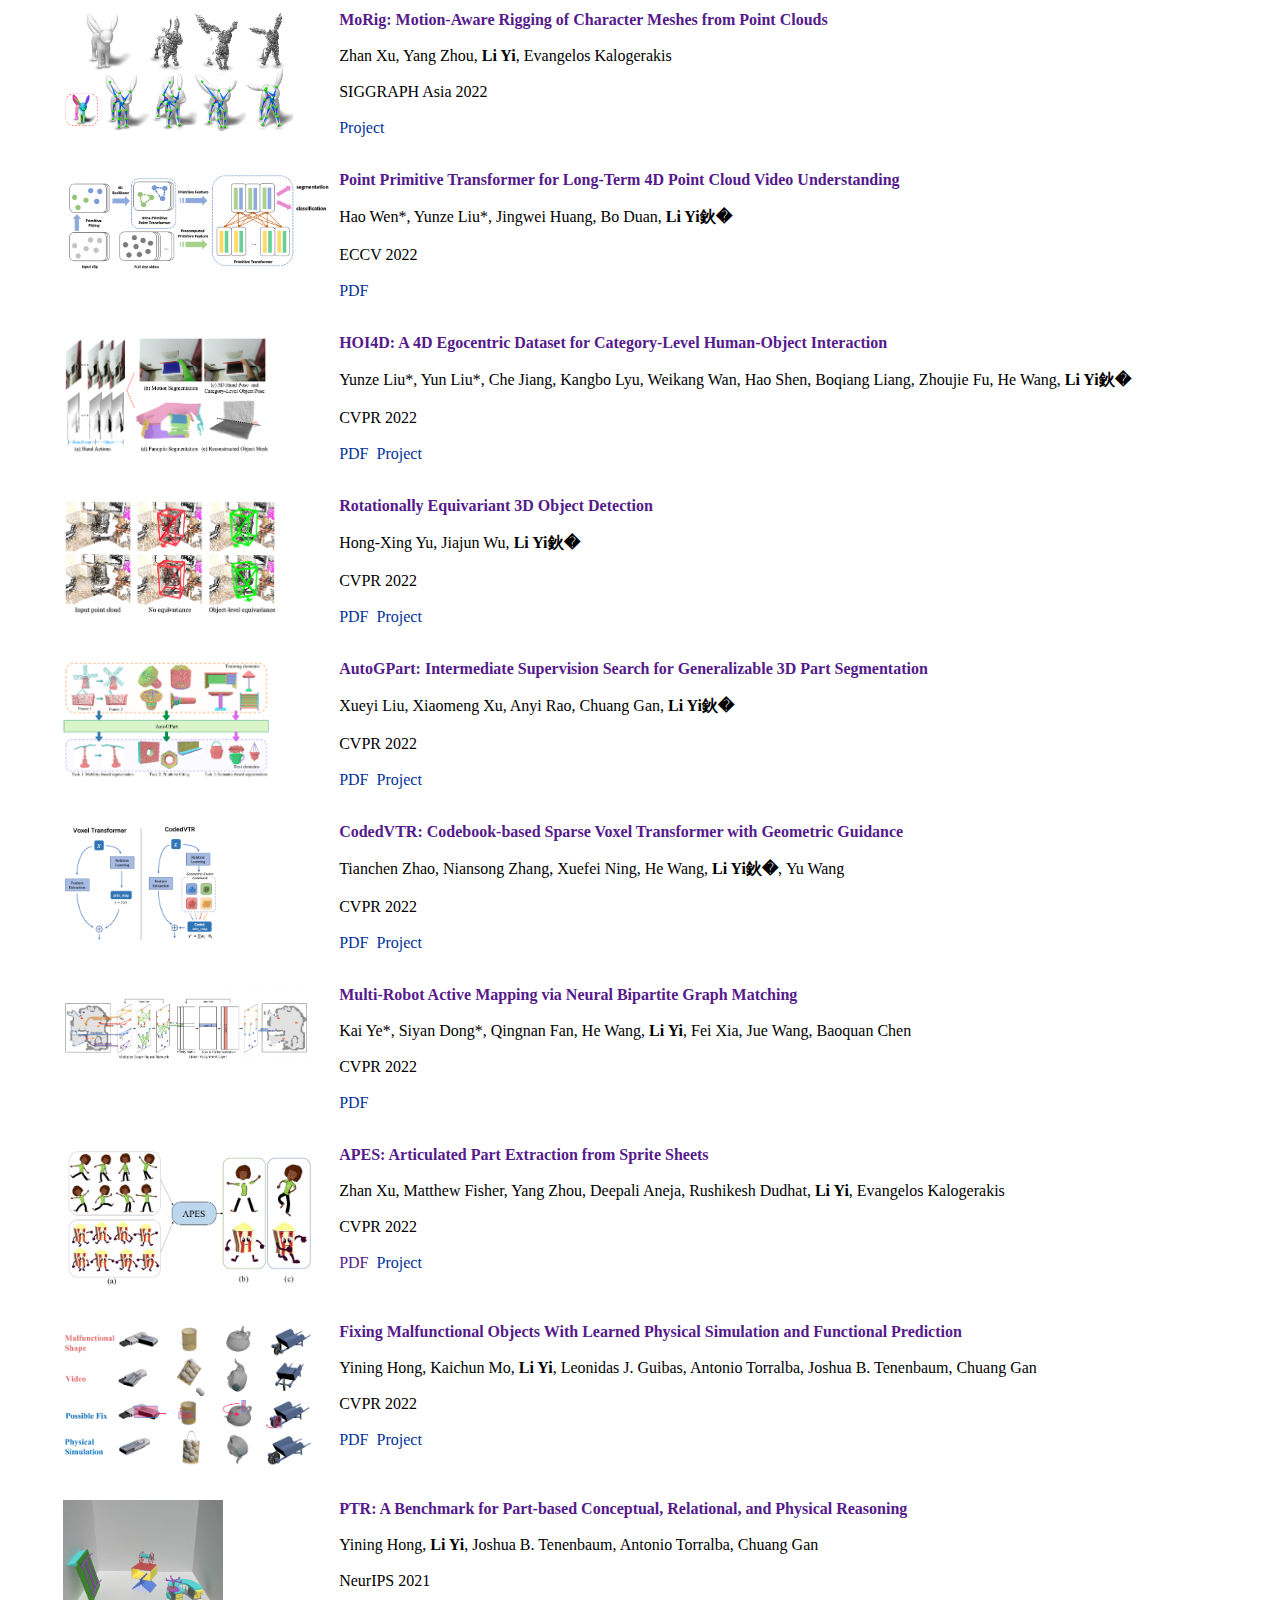
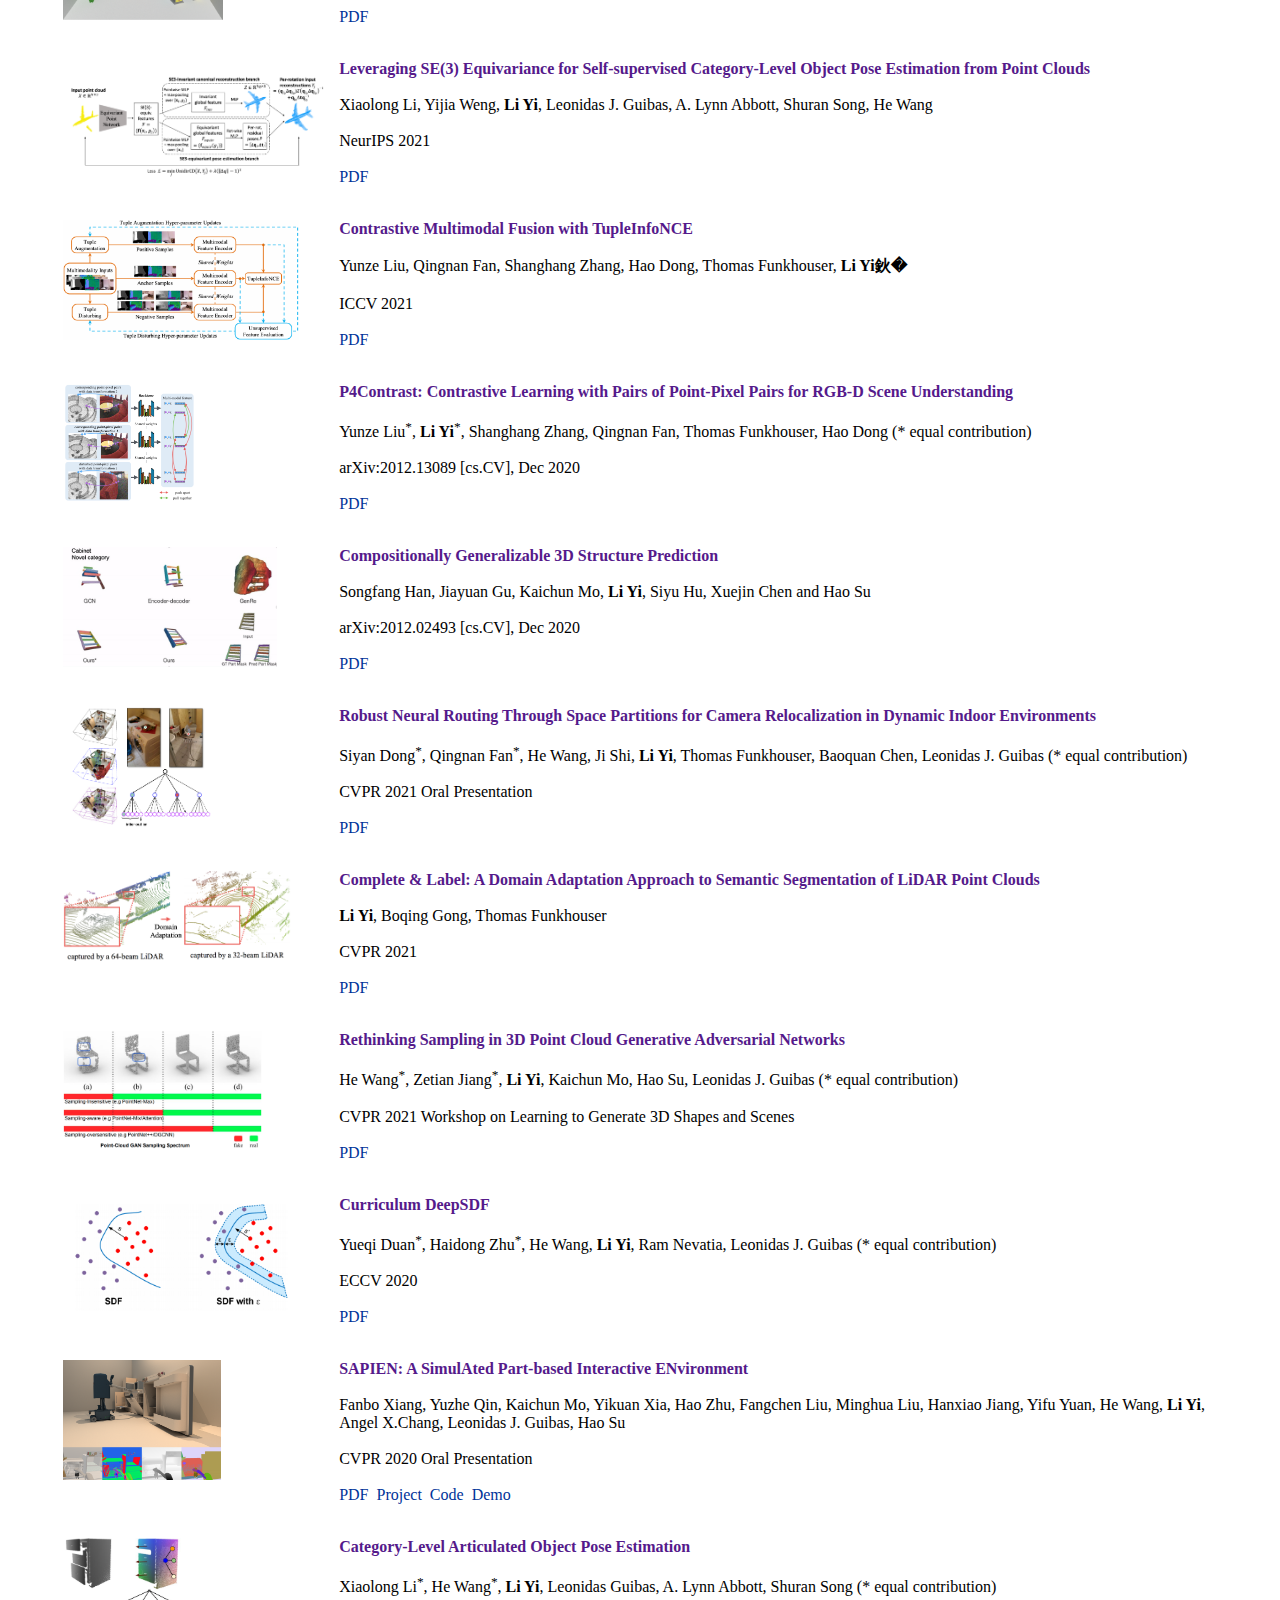
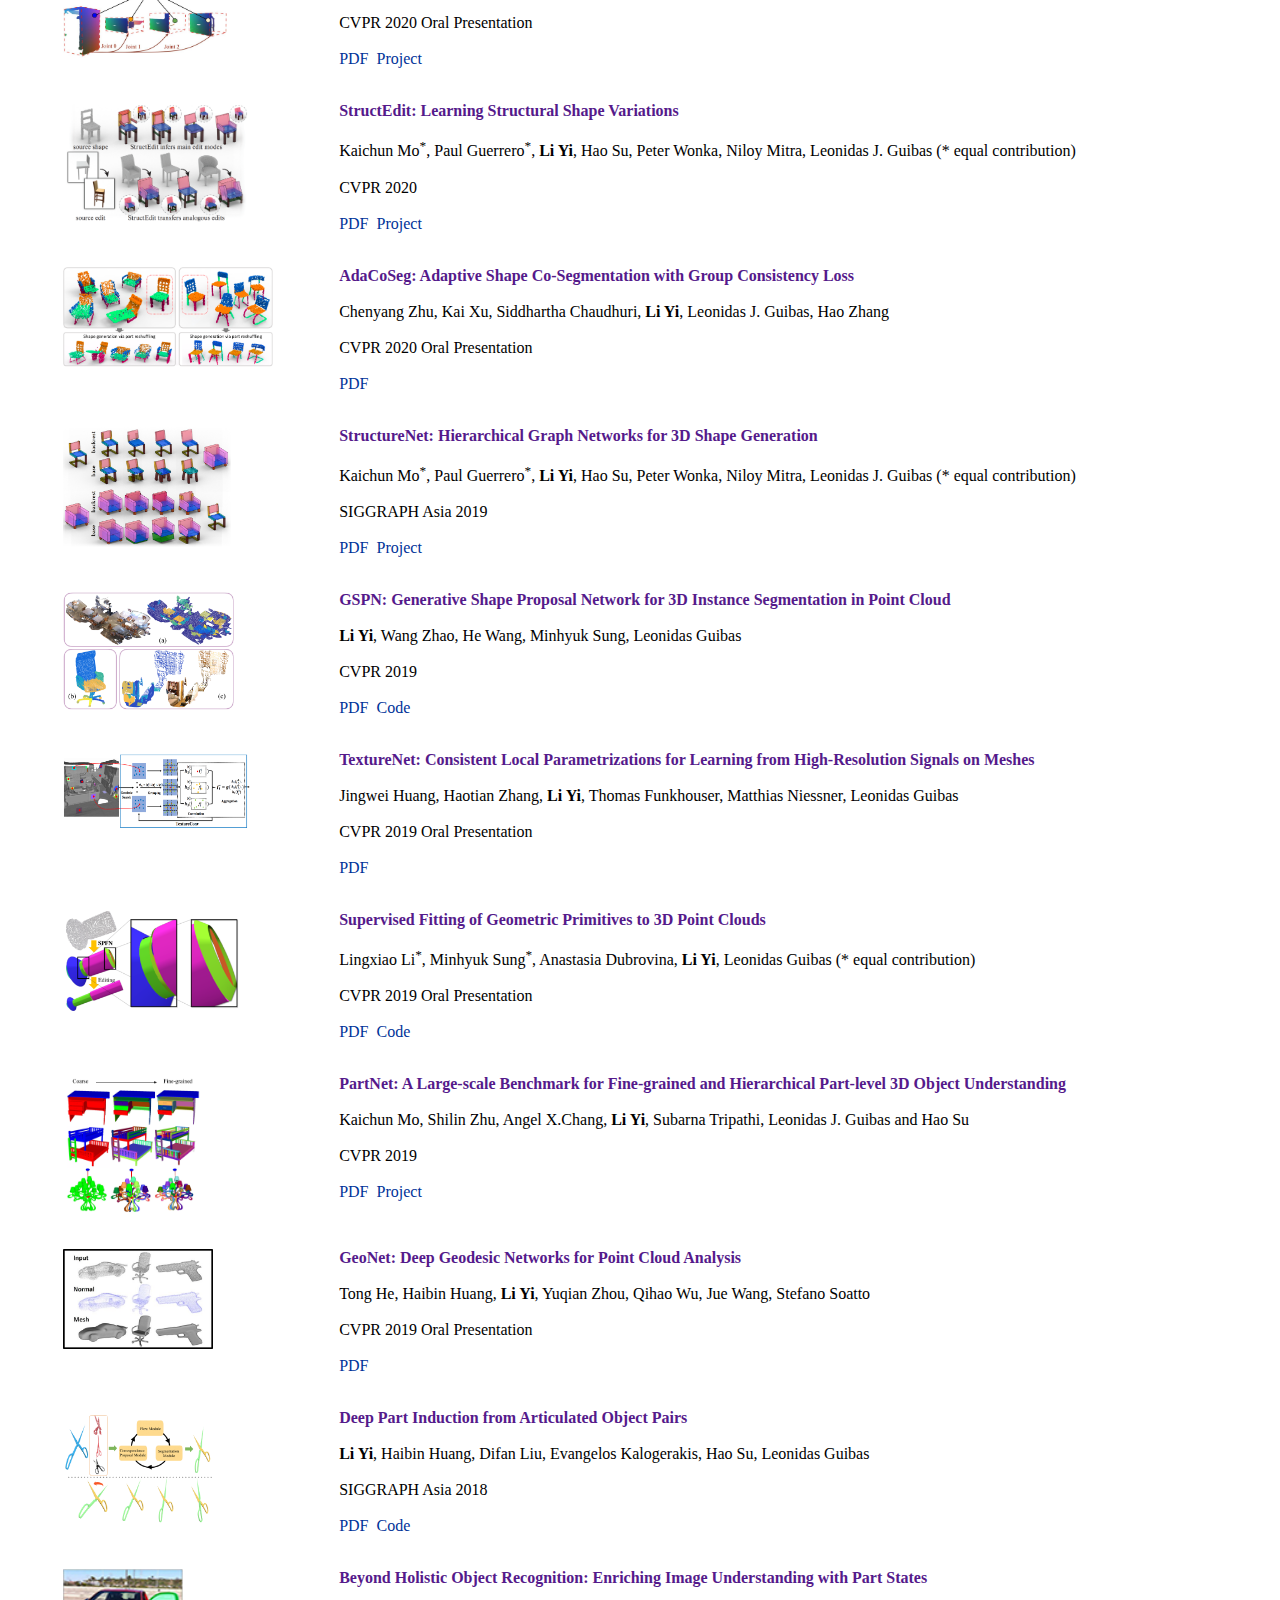
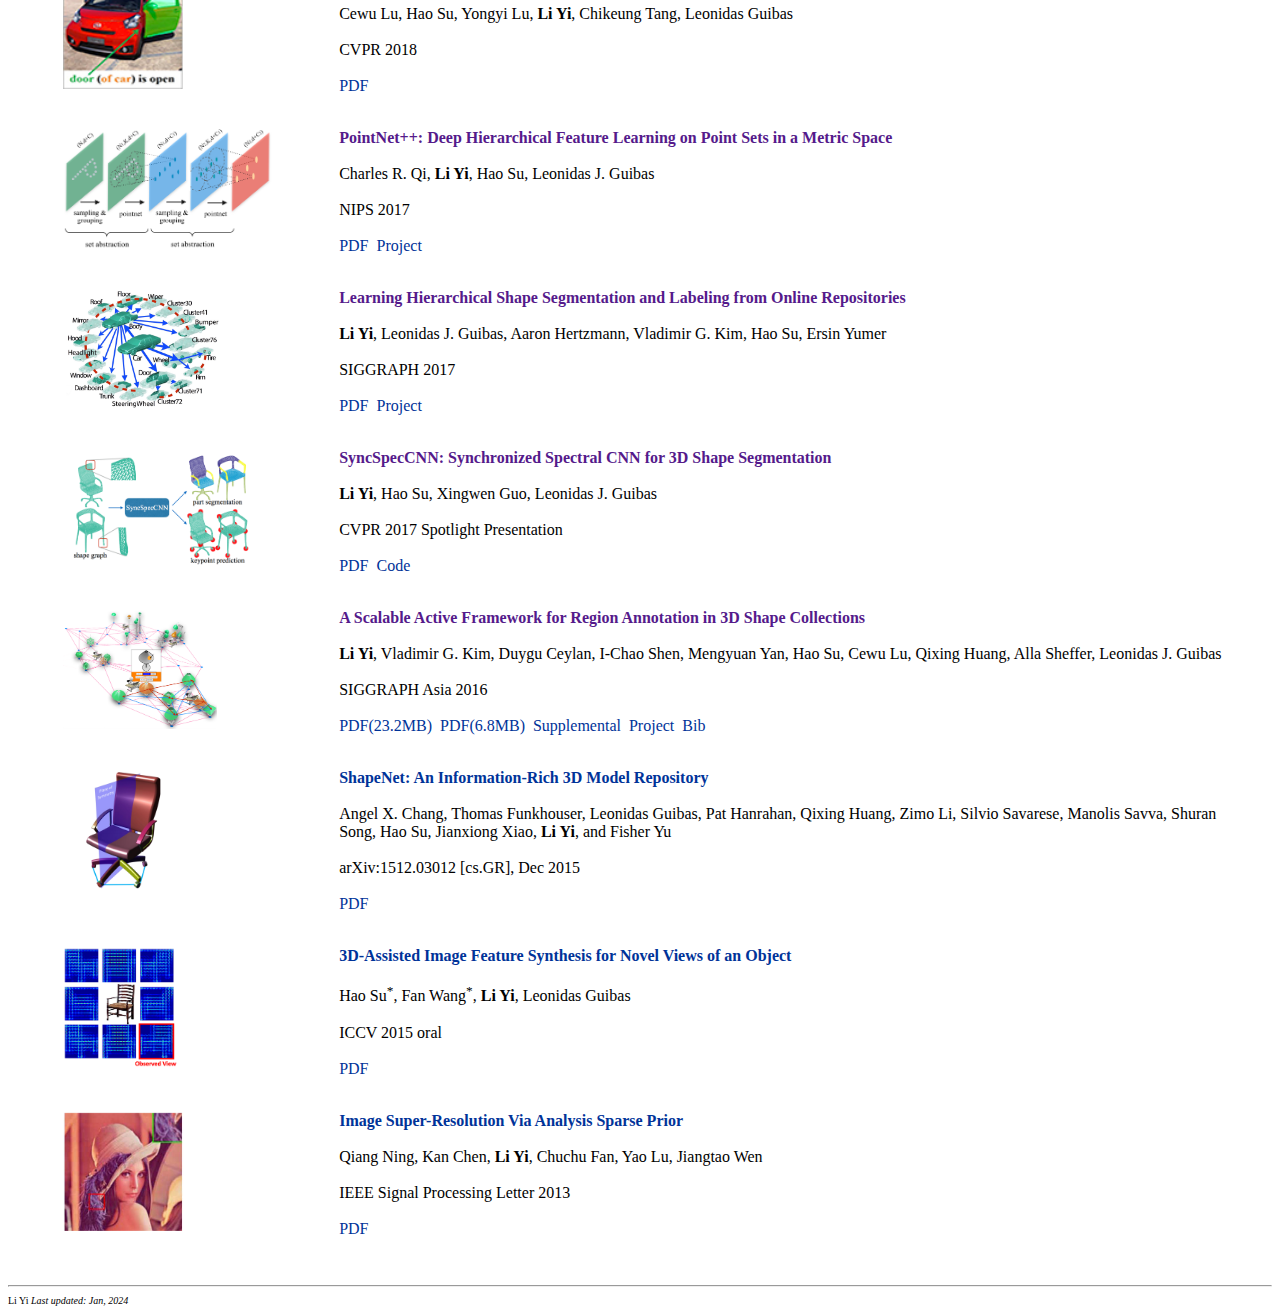
==== commit c718b5e1: "update" ====
--- a/index.html
+++ b/index.html
@@ -110,6 +110,22 @@
 <tr><td><br></td></tr>
 
 
+<!-- ShapeLLM -->
+<tbody><tr>
+<td width="20%" valign="top"><p><img src="./Li_Yi_files/shapellm.jpg" width="250" alt="" style="border-style: none" align="top"></p></td>
+<td width="80%" valign="top"><p>
+    <b><a href="">ShapeLLM: Universal 3D Object Understanding for Embodied Interaction</a></b><br><br>Zekun Qi, Runpei Dong, Shaochen Zhang, Haoran Geng, Chunrui Han, Zheng Ge, He Wang, <b>Li Yi<span>†</span></b>, Kaisheng Ma<span>†</span><br><br>arXiv:2402.17766 [cs.CV], Mar 2024<br><br>
+<a href="https://arxiv.org/abs/2402.17766">PDF</a>
+&nbsp<a href="https://qizekun.github.io/shapellm/">Project</a>
+&nbsp<a href="https://github.com/qizekun/ShapeLLM">Code</a>
+</p><pre><p id="shapellm" style="font:18px; display: none">
+</p><p></p></pre>
+<p></p></td>
+</tr>
+
+<tr><td><br></td></tr>
+
+
 <!-- GenH2R -->
 <tbody><tr>
 <td width="20%" valign="top"><p><img src="./Li_Yi_files/genh2r.gif" width="250" alt="" style="border-style: none" align="top"></p></td>
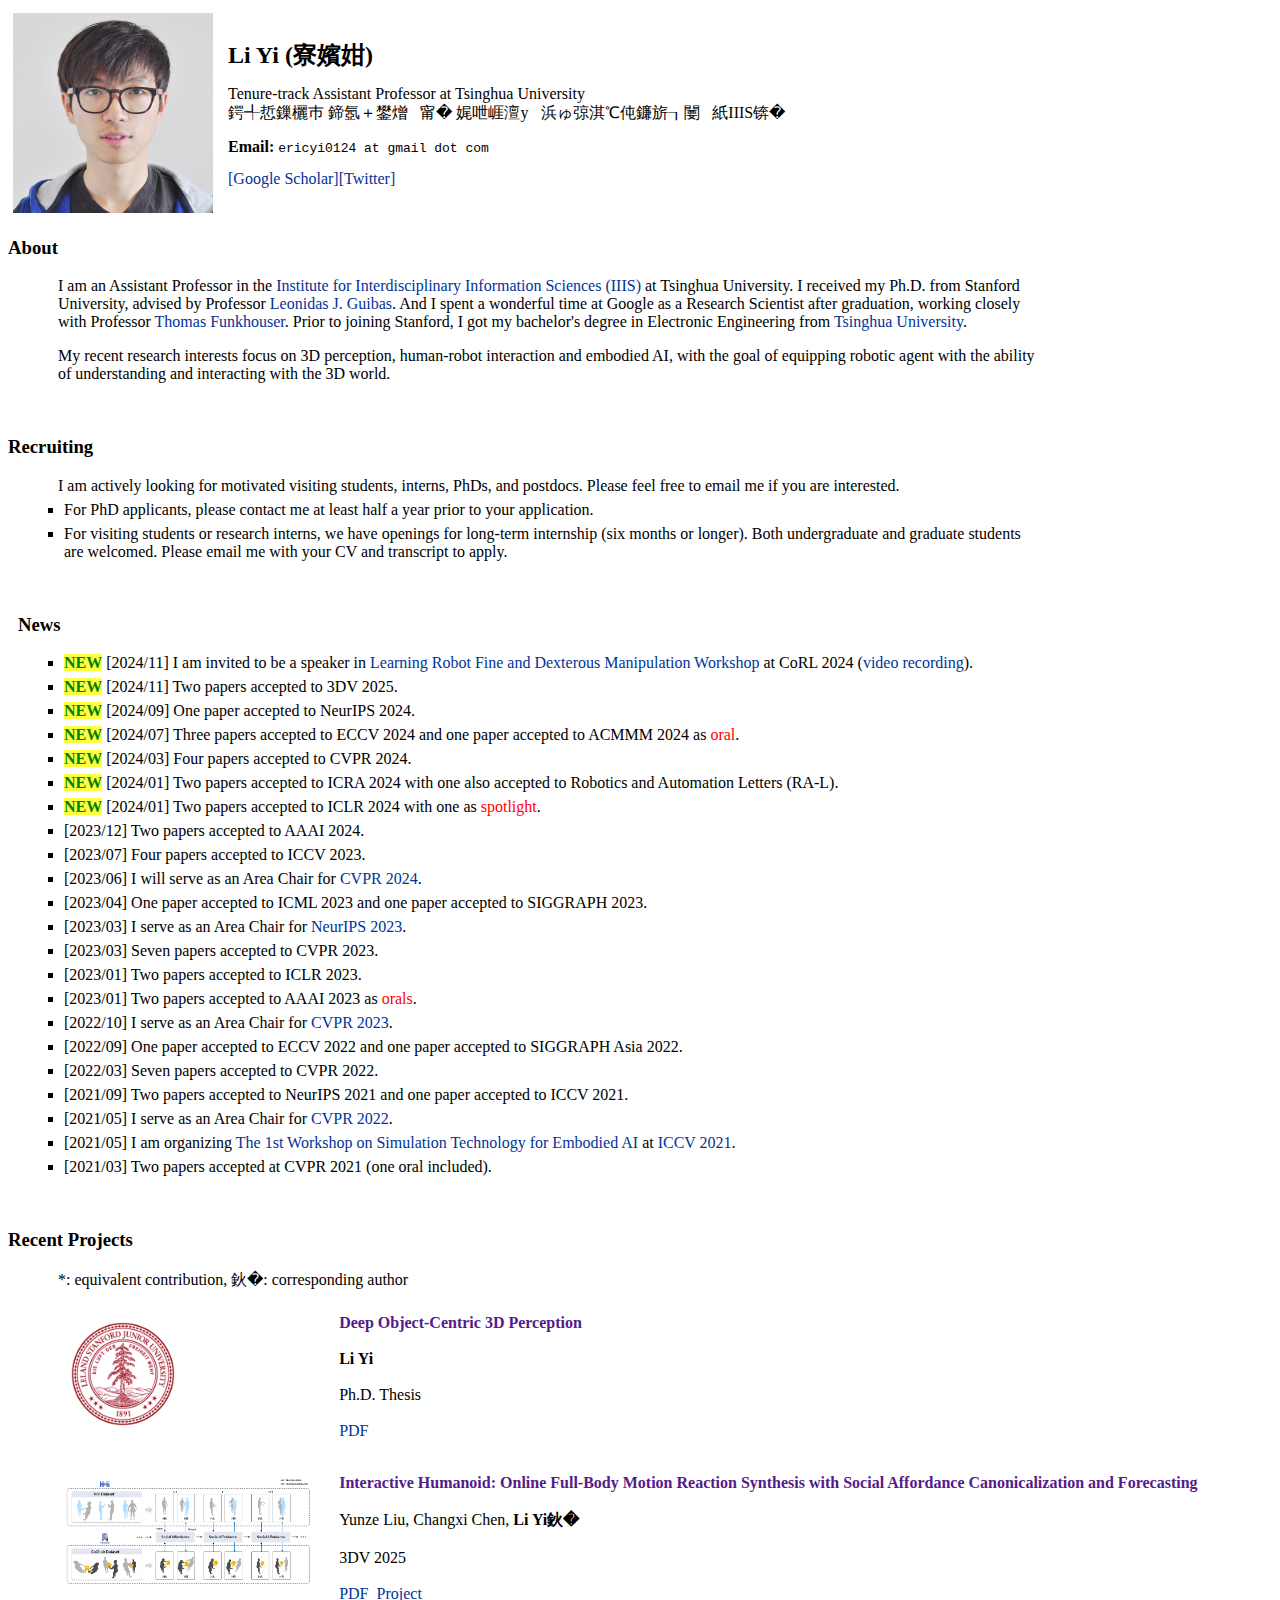
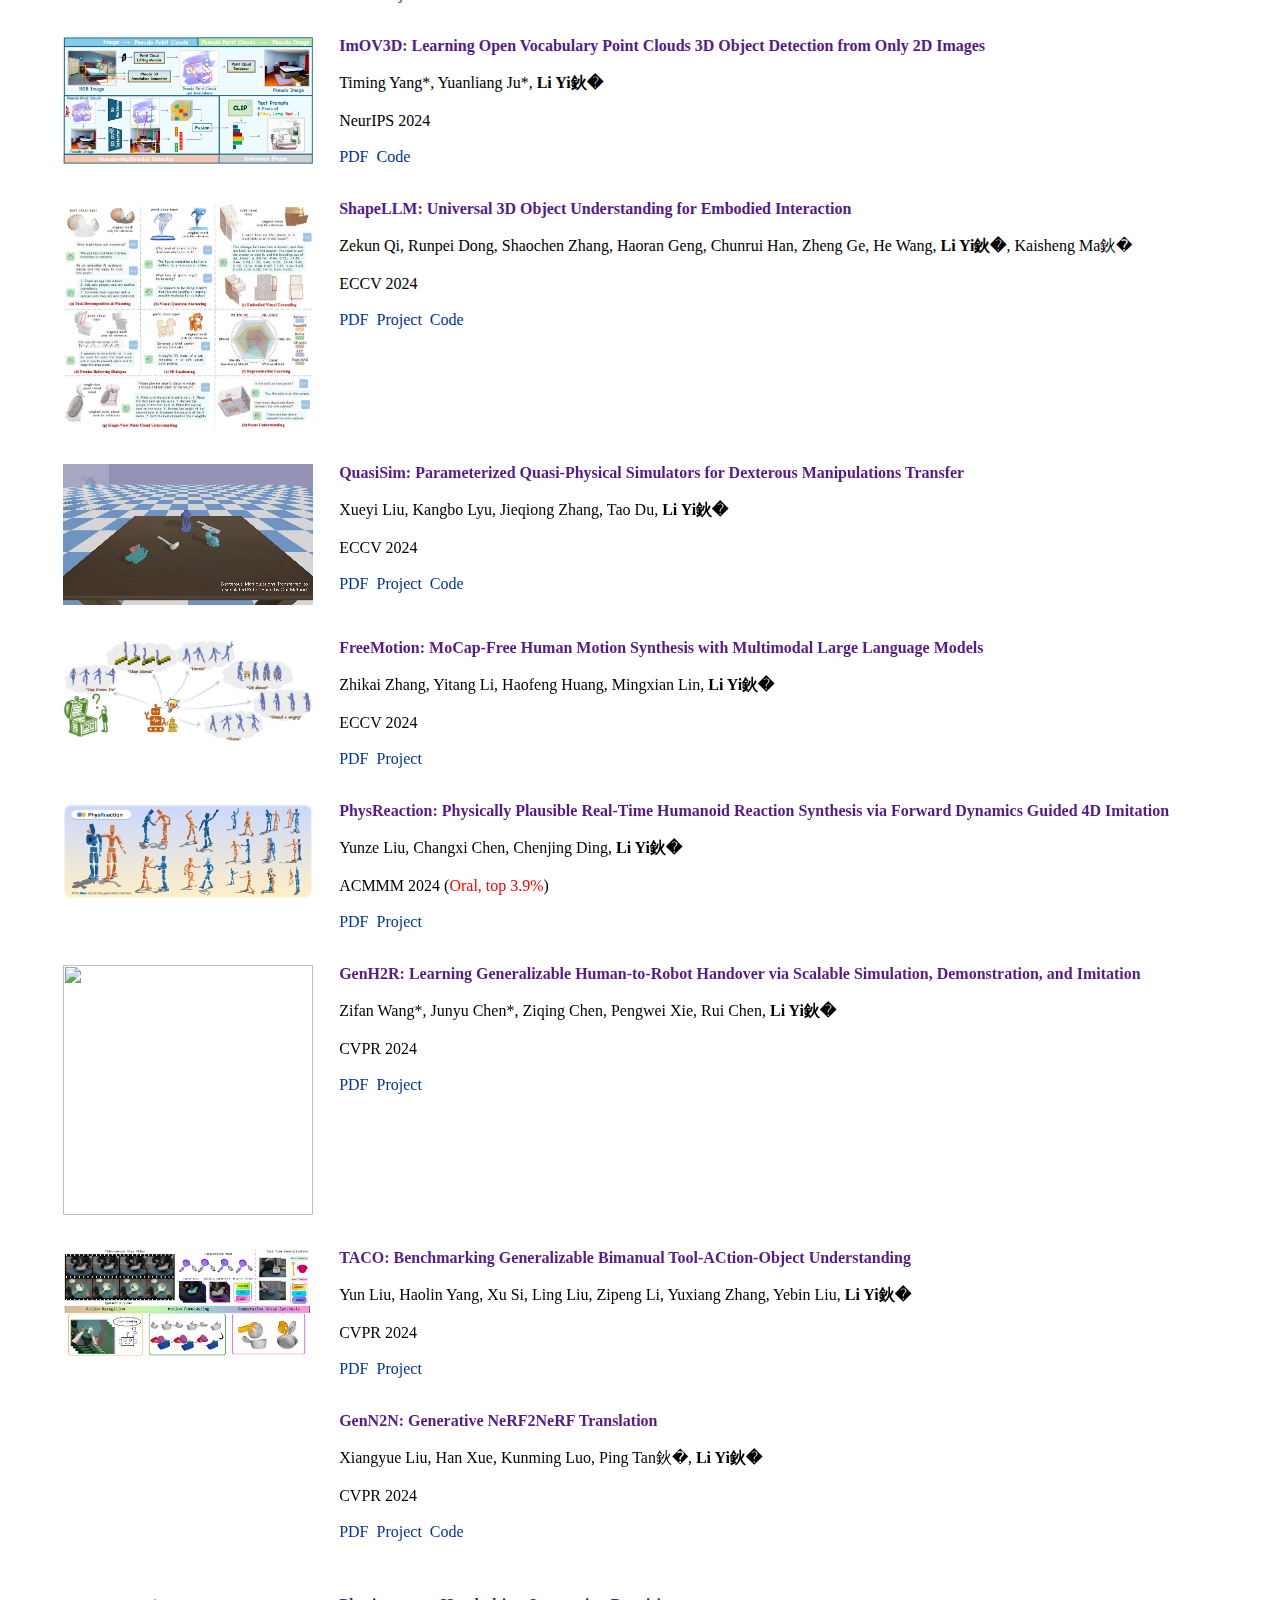
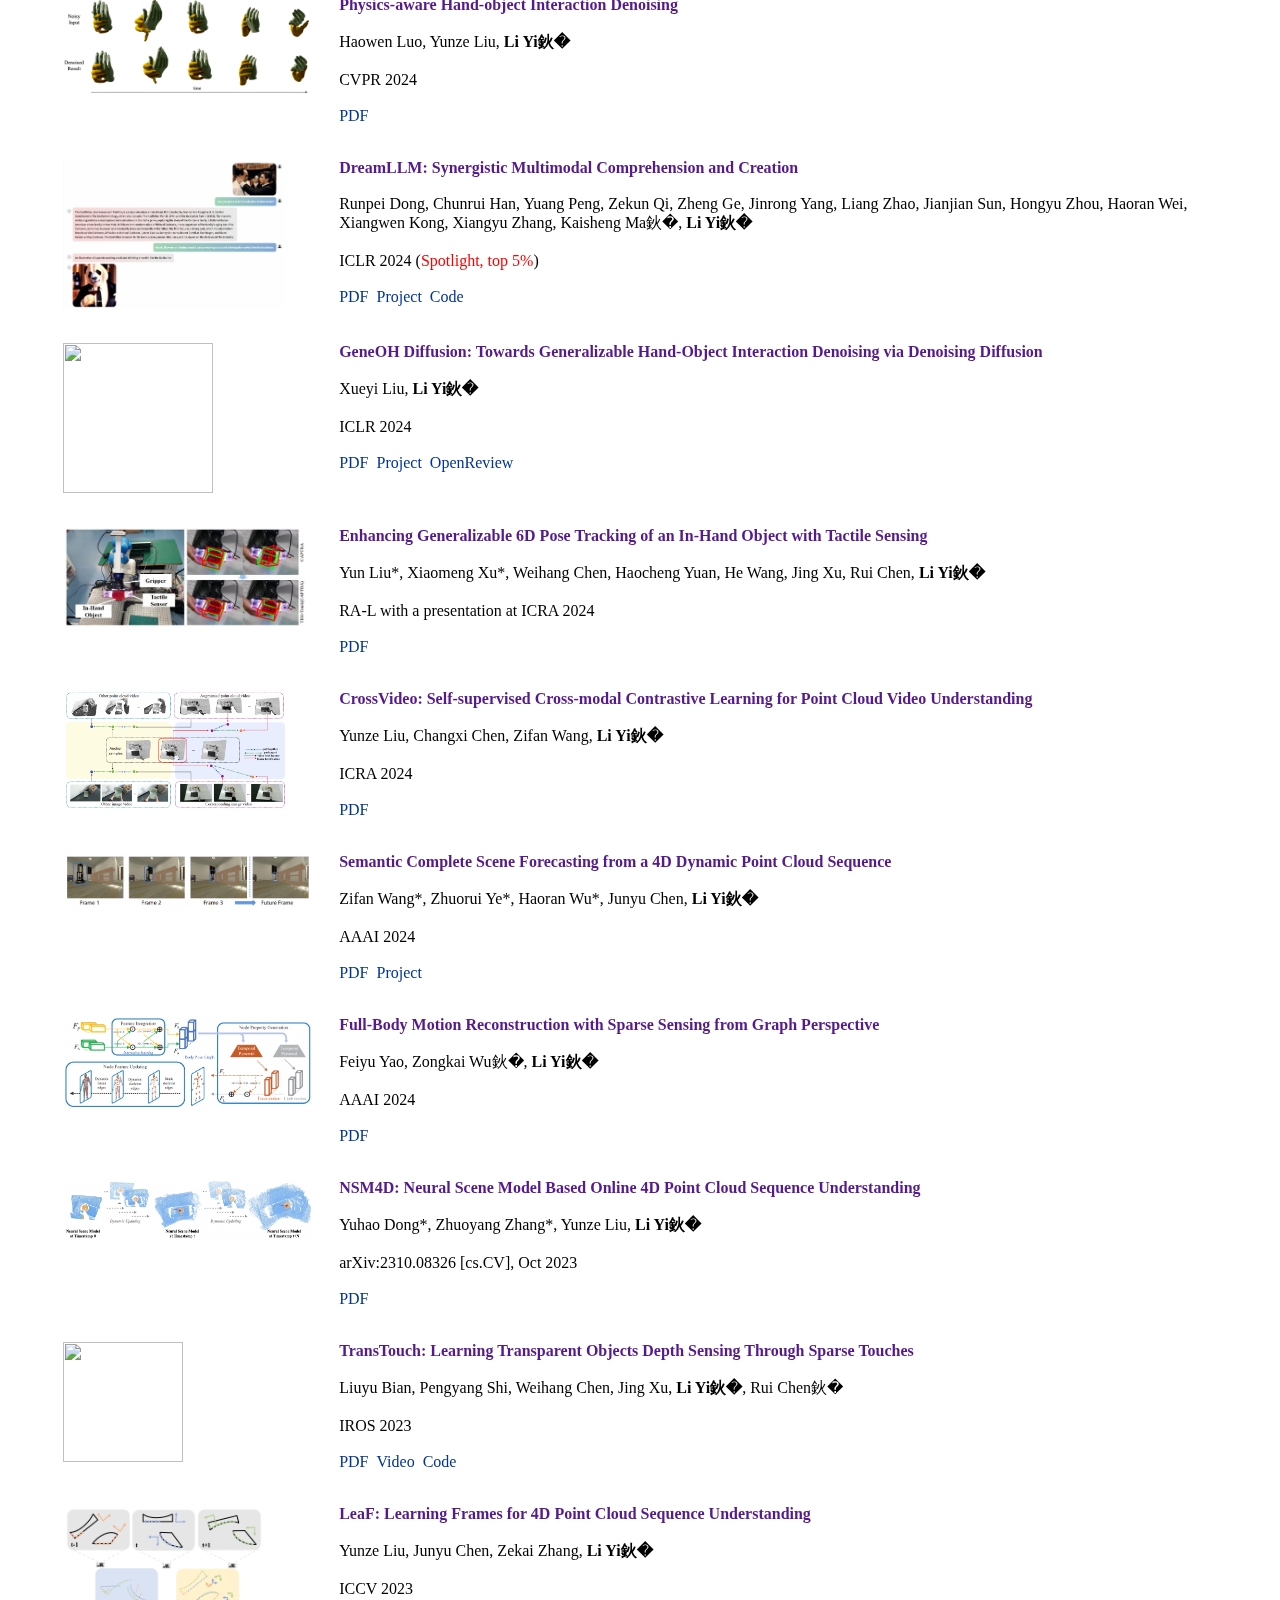
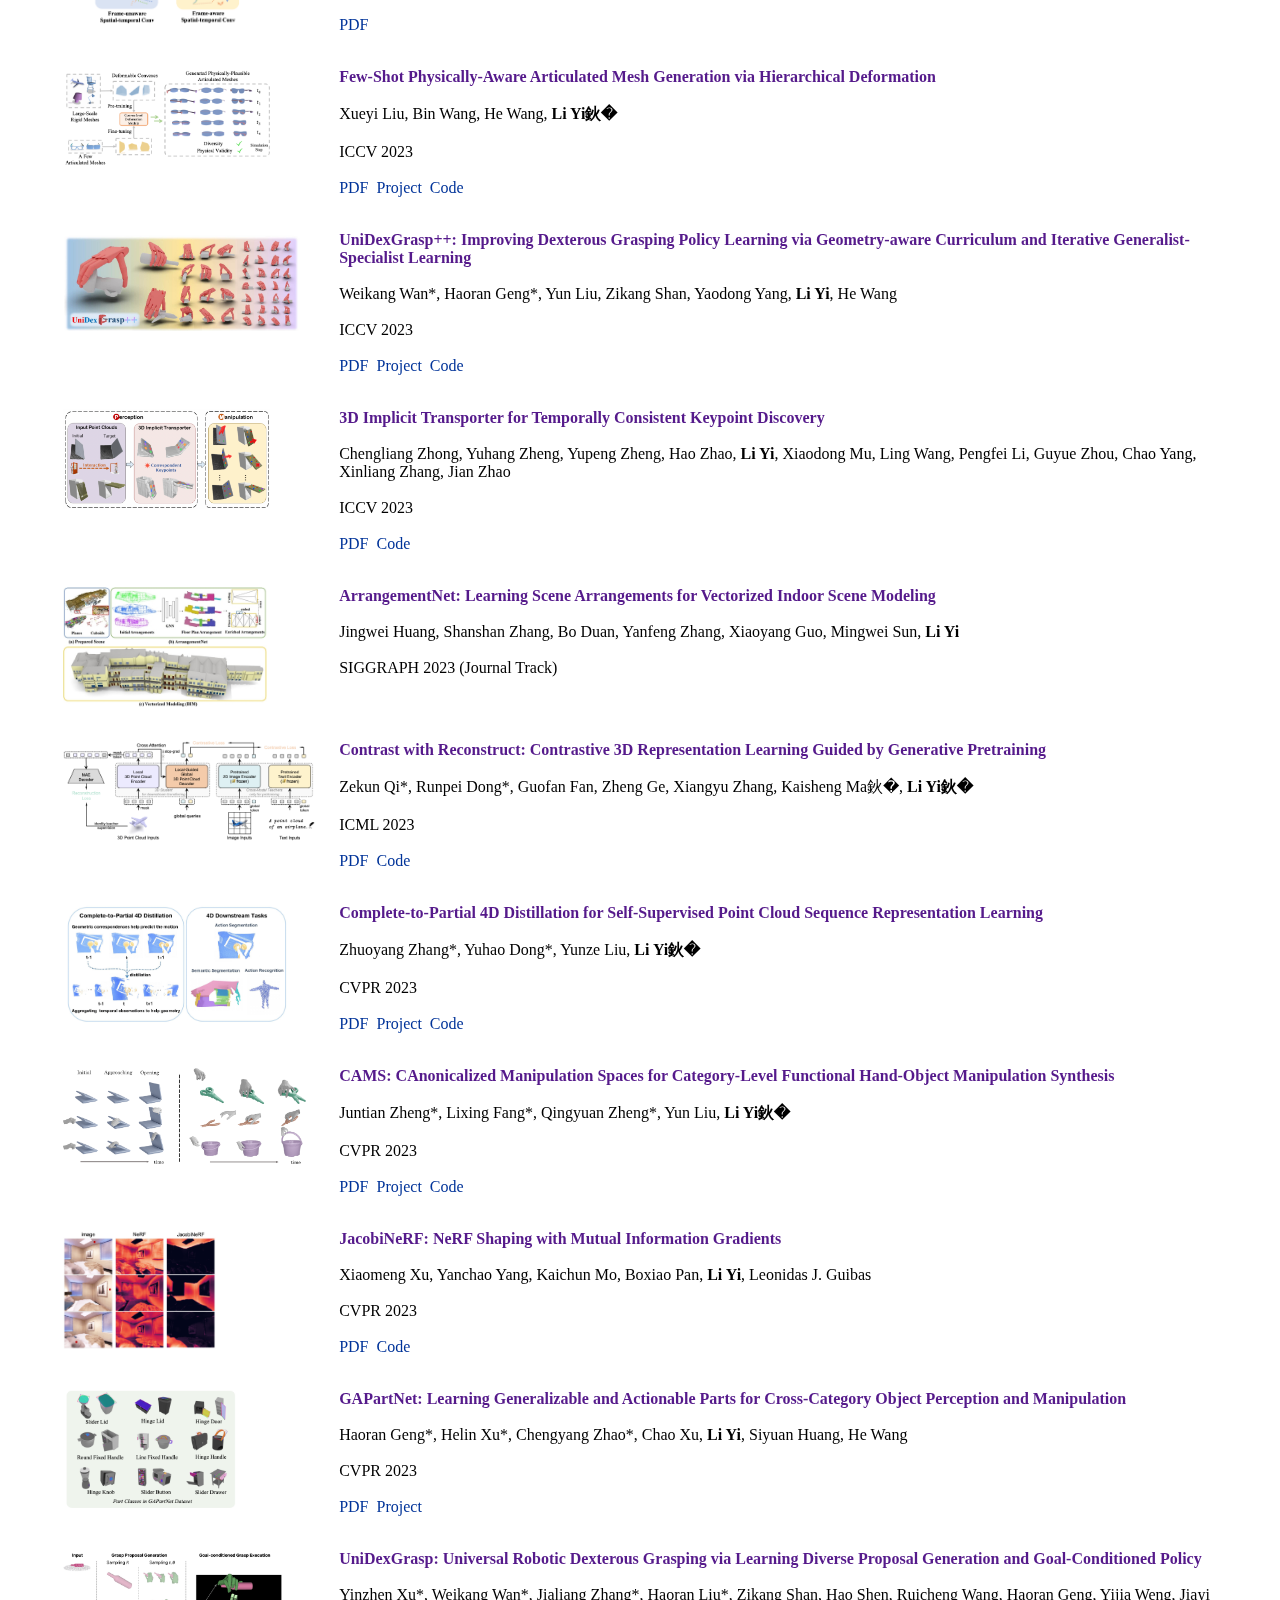
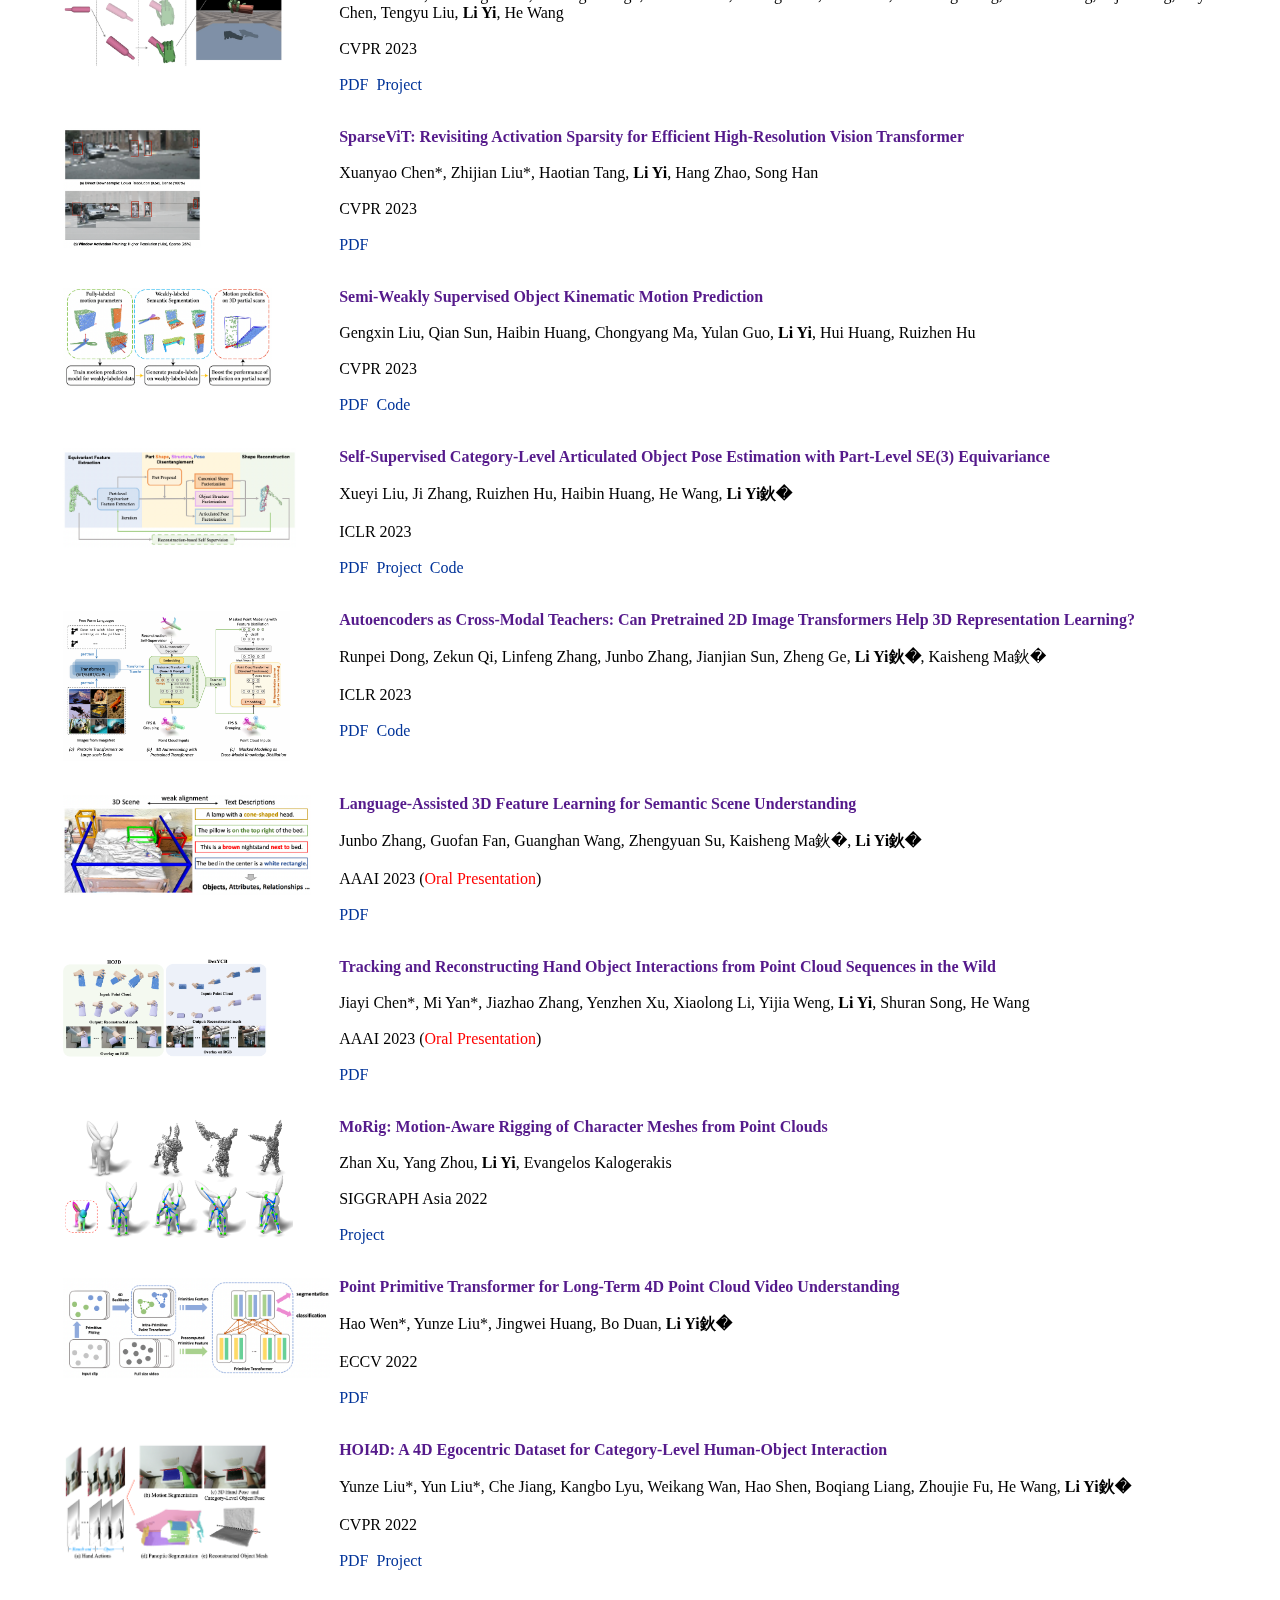
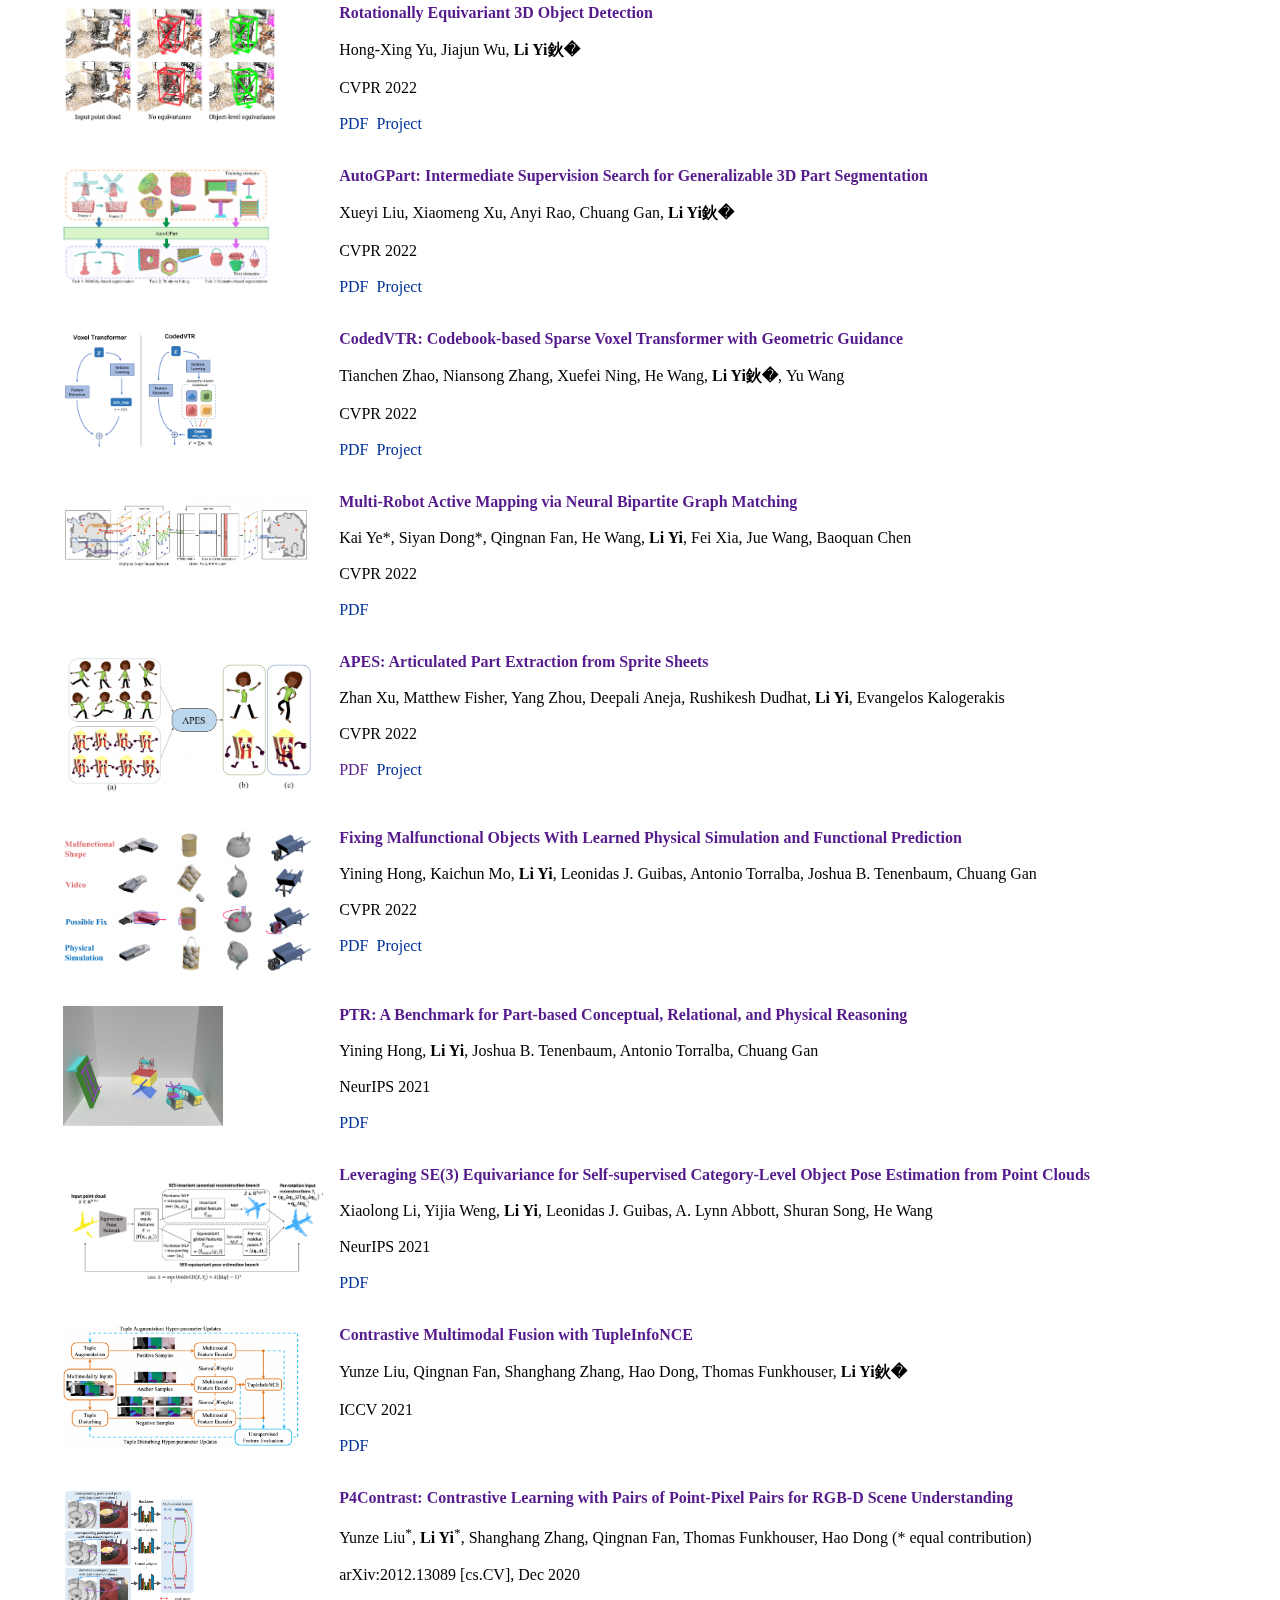
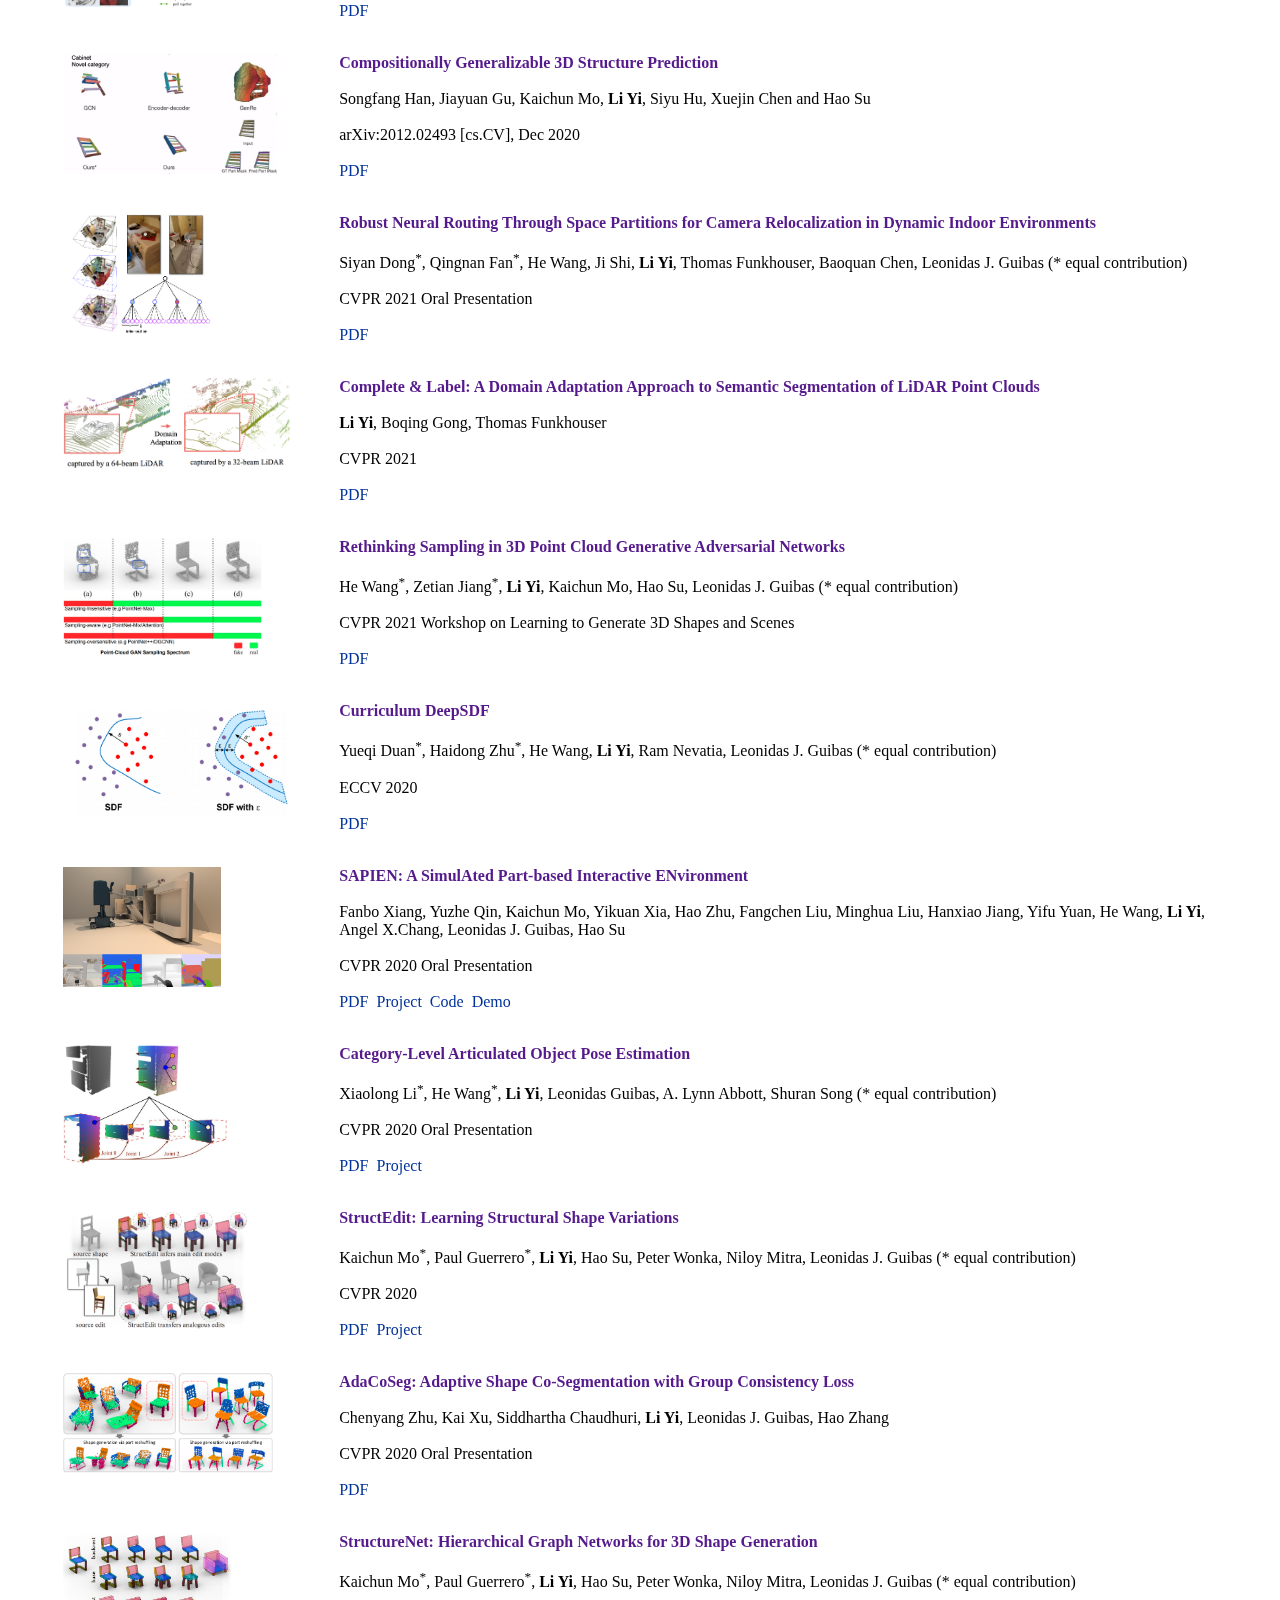
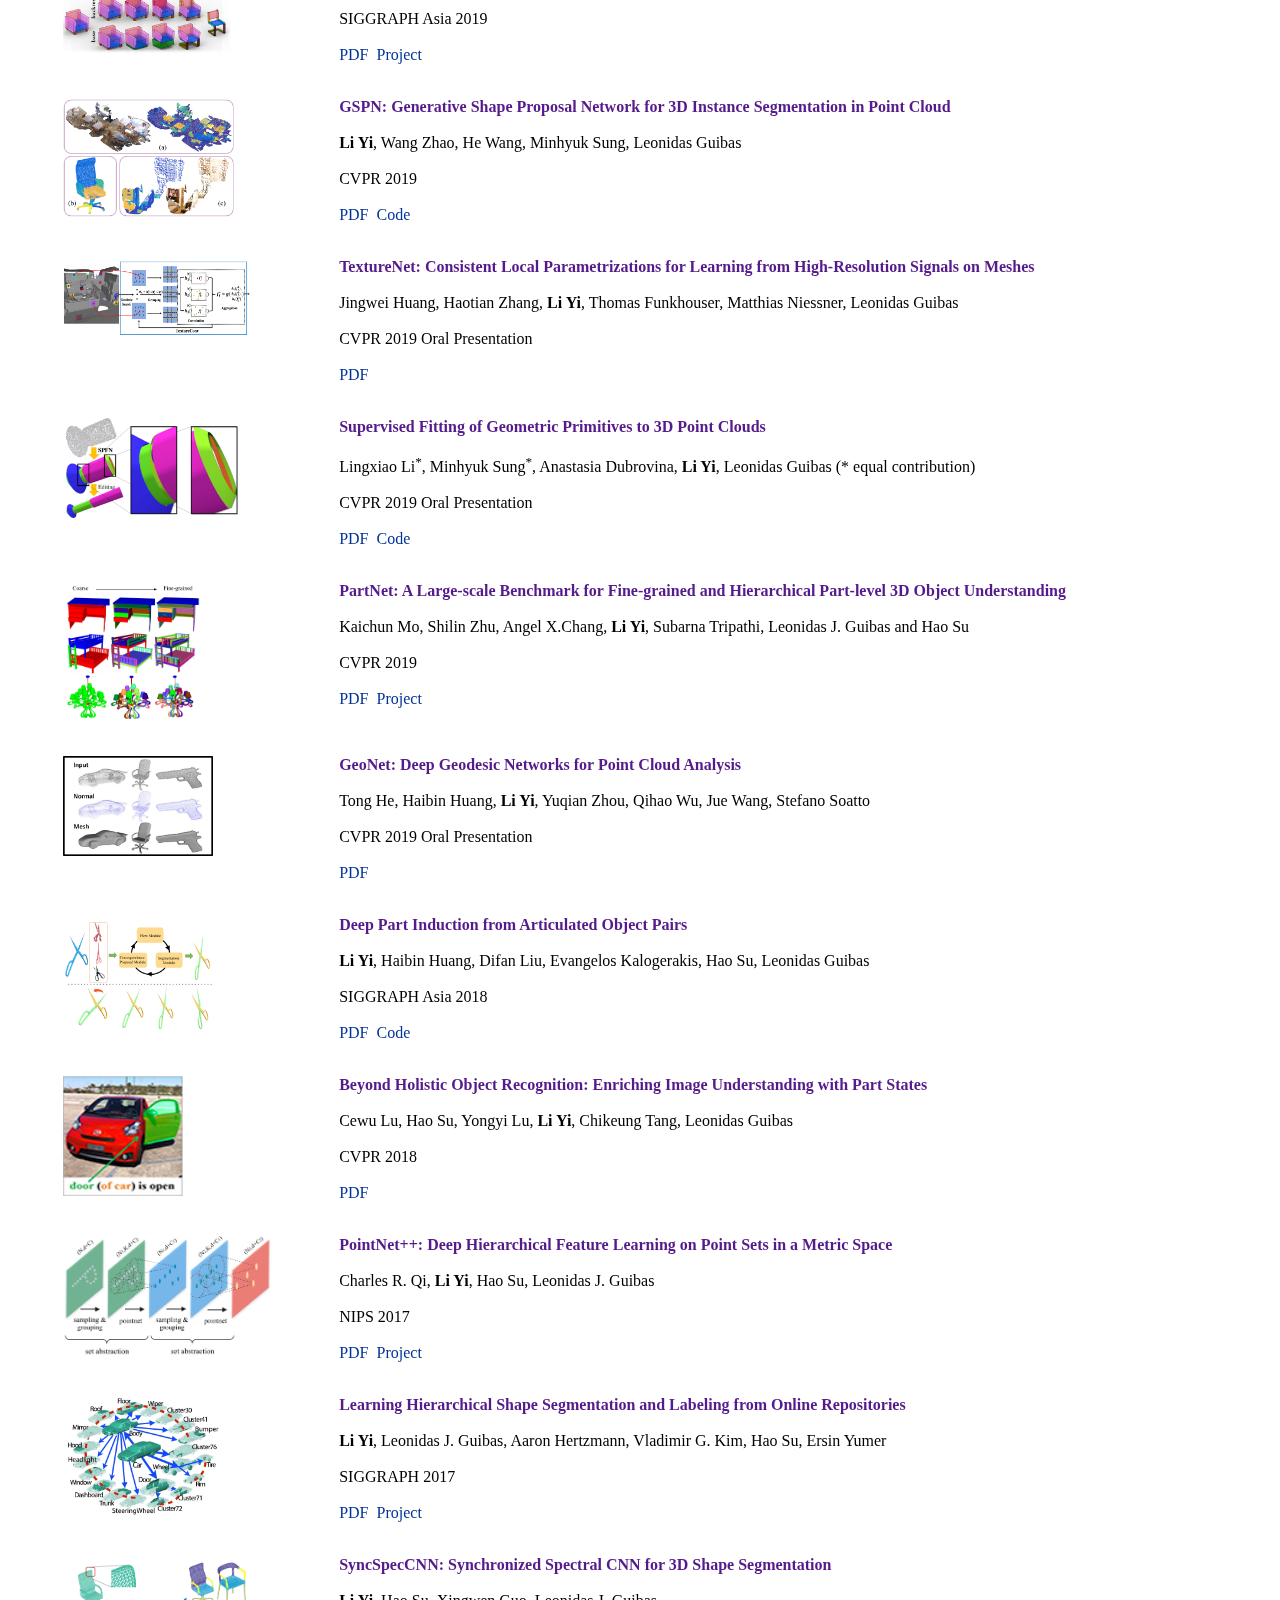
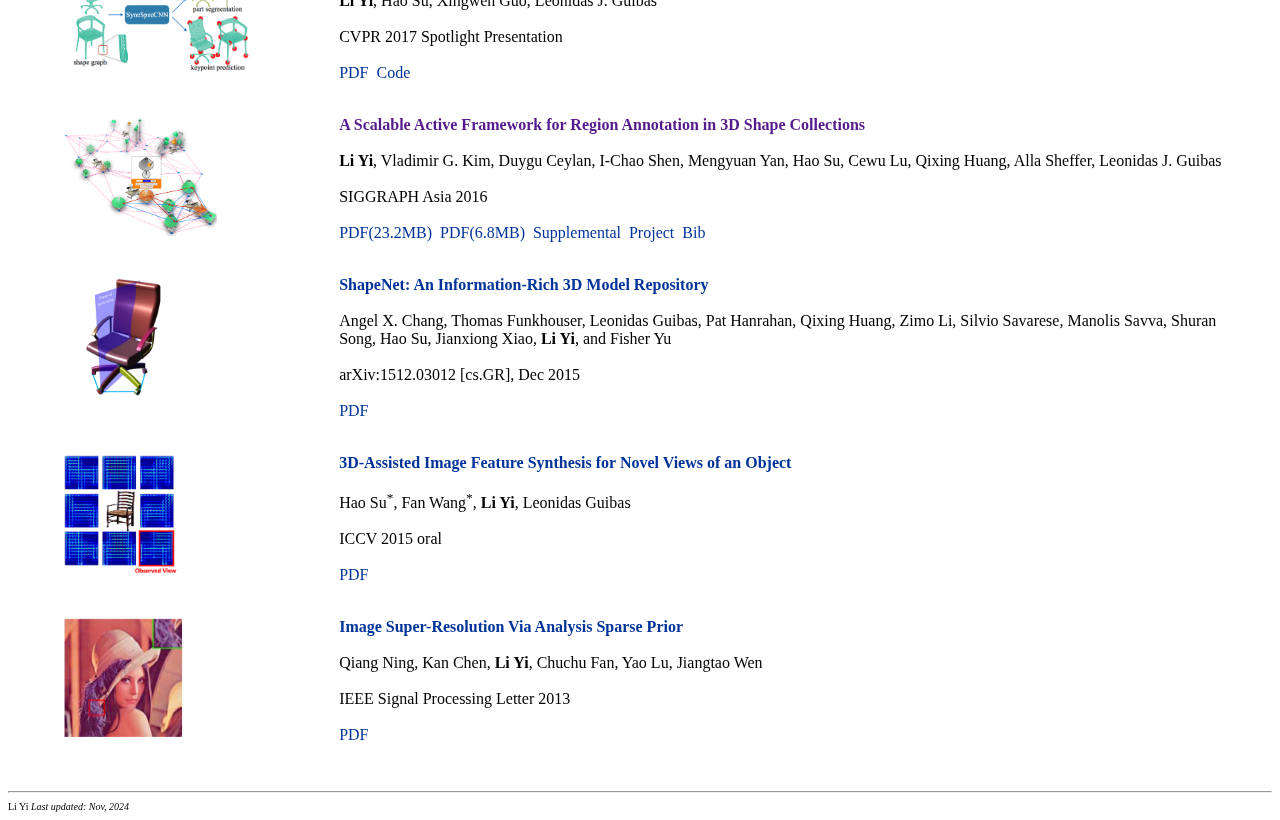
==== commit 286ce4c0: "update" ====
--- a/index.html
+++ b/index.html
@@ -62,17 +62,21 @@
 <div class="section">
 <h3>News</h3>
 <ul>
+<li> <b style="color: green; background-color: #ffff42">NEW</b> [2024/11] I am invited to be a speaker in <a href="https://dex-manipulation.github.io/corl2024/index.html">Learning Robot Fine and Dexterous Manipulation Workshop</a> at CoRL 2024 (<a href="https://www.youtube.com/watch?v=rtHeKZJEzSg&t=14867s">video recording</a>).
+<li> <b style="color: green; background-color: #ffff42">NEW</b> [2024/11] Two papers accepted to 3DV 2025.
+<li> <b style="color: green; background-color: #ffff42">NEW</b> [2024/09] One paper accepted to NeurIPS 2024.
+<li> <b style="color: green; background-color: #ffff42">NEW</b> [2024/07] Three papers accepted to ECCV 2024 and one paper accepted to ACMMM 2024 as <font color="red">oral</font>.
 <li> <b style="color: green; background-color: #ffff42">NEW</b> [2024/03] Four papers accepted to CVPR 2024.
 <li> <b style="color: green; background-color: #ffff42">NEW</b> [2024/01] Two papers accepted to ICRA 2024 with one also accepted to Robotics and Automation Letters (RA-L).
 <li> <b style="color: green; background-color: #ffff42">NEW</b> [2024/01] Two papers accepted to ICLR 2024 with one as <font color="red">spotlight</font>.
-<li> <b style="color: green; background-color: #ffff42">NEW</b> [2023/12] Two papers accepted to AAAI 2024.
-<li> <b style="color: green; background-color: #ffff42">NEW</b> [2023/07] Four papers accepted to ICCV 2023.
-<li> <b style="color: green; background-color: #ffff42">NEW</b> [2023/06] I will serve as an Area Chair for <a href="https://cvpr.thecvf.com/Conferences/2024/">CVPR 2024</a>.
+<li> [2023/12] Two papers accepted to AAAI 2024.
+<li> [2023/07] Four papers accepted to ICCV 2023.
+<li> [2023/06] I will serve as an Area Chair for <a href="https://cvpr.thecvf.com/Conferences/2024/">CVPR 2024</a>.
 <li> [2023/04] One paper accepted to ICML 2023 and one paper accepted to SIGGRAPH 2023.
 <li> [2023/03] I serve as an Area Chair for <a href="https://nips.cc/">NeurIPS 2023</a>.
 <li> [2023/03] Seven papers accepted to CVPR 2023.
 <li> [2023/01] Two papers accepted to ICLR 2023.
-<li> [2023/01] Two papers accepted to AAAI 2023 as <font color="red">oral presentation</font>.
+<li> [2023/01] Two papers accepted to AAAI 2023 as <font color="red">orals</font>.
 <li> [2022/10] I serve as an Area Chair for <a href="https://cvpr2023.thecvf.com/">CVPR 2023</a>.
 <li> [2022/09] One paper accepted to ECCV 2022 and one paper accepted to SIGGRAPH Asia 2022.
 <li> [2022/03] Seven papers accepted to CVPR 2022.
@@ -110,11 +114,42 @@
 <tr><td><br></td></tr>
 
 
+<!-- IHuman -->
+<tbody><tr>
+<td width="20%" valign="top"><p><img src="./Li_Yi_files/ihuman.png" width="250" alt="" style="border-style: none" align="top"></p></td>
+<td width="80%" valign="top"><p>
+    <b><a href="">Interactive Humanoid: Online Full-Body Motion Reaction Synthesis with Social Affordance Canonicalization and Forecasting</a></b><br><br>Yunze Liu, Changxi Chen, <b>Li Yi<span>†</span></b><br><br>3DV 2025<br><br>
+<a href="https://arxiv.org/abs/2312.08983">PDF</a>
+&nbsp<a href="https://yunzeliu.github.io/iHuman/">Project</a>
+</p><pre><p id="ihuman" style="font:18px; display: none">
+</p><p></p></pre>
+<p></p></td>
+</tr>
+
+<tr><td><br></td></tr>
+
+
+<!-- ImOV3D -->
+<tbody><tr>
+<td width="20%" valign="top"><p><img src="./Li_Yi_files/imov3d.png" width="250" alt="" style="border-style: none" align="top"></p></td>
+<td width="80%" valign="top"><p>
+    <b><a href="">ImOV3D: Learning Open Vocabulary Point Clouds 3D Object Detection from Only 2D Images
+</a></b><br><br>Timing Yang*, Yuanliang Ju*, <b>Li Yi<span>†</span></b><br><br>NeurIPS 2024<br><br>
+<a href="https://arxiv.org/pdf/2410.24001v1">PDF</a>
+&nbsp<a href="https://github.com/yangtiming/imov3d">Code</a>
+</p><pre><p id="imov3d" style="font:18px; display: none">
+</p><p></p></pre>
+<p></p></td>
+</tr>
+
+<tr><td><br></td></tr>
+
+
 <!-- ShapeLLM -->
 <tbody><tr>
 <td width="20%" valign="top"><p><img src="./Li_Yi_files/shapellm.jpg" width="250" alt="" style="border-style: none" align="top"></p></td>
 <td width="80%" valign="top"><p>
-    <b><a href="">ShapeLLM: Universal 3D Object Understanding for Embodied Interaction</a></b><br><br>Zekun Qi, Runpei Dong, Shaochen Zhang, Haoran Geng, Chunrui Han, Zheng Ge, He Wang, <b>Li Yi<span>†</span></b>, Kaisheng Ma<span>†</span><br><br>arXiv:2402.17766 [cs.CV], Mar 2024<br><br>
+    <b><a href="">ShapeLLM: Universal 3D Object Understanding for Embodied Interaction</a></b><br><br>Zekun Qi, Runpei Dong, Shaochen Zhang, Haoran Geng, Chunrui Han, Zheng Ge, He Wang, <b>Li Yi<span>†</span></b>, Kaisheng Ma<span>†</span><br><br>ECCV 2024<br><br>
 <a href="https://arxiv.org/abs/2402.17766">PDF</a>
 &nbsp<a href="https://qizekun.github.io/shapellm/">Project</a>
 &nbsp<a href="https://github.com/qizekun/ShapeLLM">Code</a>
@@ -126,6 +161,53 @@
 <tr><td><br></td></tr>
 
 
+<!-- QuasiSim -->
+<tbody><tr>
+<td width="20%" valign="top"><p><video autoplay="" muted="" loop="" playsinline="" width="250"><source src="./Li_Yi_files/quasisim.mp4" type="video/mp4"></video></p></td>
+<td width="80%" valign="top"><p>
+    <b><a href="">QuasiSim: Parameterized Quasi-Physical Simulators for Dexterous Manipulations Transfer</a></b><br><br>Xueyi Liu, Kangbo Lyu, Jieqiong Zhang, Tao Du, <b>Li Yi<span>†</span></b><br><br>ECCV 2024<br><br>
+<a href="https://arxiv.org/abs/2404.07988">PDF</a>
+&nbsp<a href="https://meowuu7.github.io/QuasiSim/">Project</a>
+&nbsp<a href="https://github.com/Meowuu7/QuasiSim">Code</a>
+</p><pre><p id="quasisim" style="font:18px; display: none">
+</p><p></p></pre>
+<p></p></td>
+</tr>
+
+<tr><td><br></td></tr>
+
+
+<!-- FreeMotion -->
+<tbody><tr>
+<td width="20%" valign="top"><p><img src="./Li_Yi_files/freemotion.jpg" width="250" alt="" style="border-style: none" align="top"></p></td>
+<td width="80%" valign="top"><p>
+    <b><a href="">FreeMotion: MoCap-Free Human Motion Synthesis with Multimodal Large Language Models</a></b><br><br>Zhikai Zhang, Yitang Li, Haofeng Huang, Mingxian Lin, <b>Li Yi<span>†</span></b><br><br>ECCV 2024<br><br>
+<a href="https://arxiv.org/abs/2406.10740">PDF</a>
+&nbsp<a href="https://zzk273.github.io/freemotion.github.io/">Project</a>
+</p><pre><p id="freemotion" style="font:18px; display: none">
+</p><p></p></pre>
+<p></p></td>
+</tr>
+
+<tr><td><br></td></tr>
+
+
+<!-- PhysReact -->
+<tbody><tr>
+<td width="20%" valign="top"><p><img src="./Li_Yi_files/physreact.png" width="250" alt="" style="border-style: none" align="top"></p></td>
+<td width="80%" valign="top"><p>
+    <b><a href="">PhysReaction: Physically Plausible Real-Time Humanoid Reaction Synthesis via Forward Dynamics Guided 4D Imitation
+</a></b><br><br>Yunze Liu, Changxi Chen, Chenjing Ding, <b>Li Yi<span>†</span></b><br><br>ACMMM 2024 (<font color="red">Oral, top 3.9%</font>)<br><br>
+<a href="https://arxiv.org/abs/2404.01081">PDF</a>
+&nbsp<a href="https://yunzeliu.github.io/PhysReaction/">Project</a>
+</p><pre><p id="physreact" style="font:18px; display: none">
+</p><p></p></pre>
+<p></p></td>
+</tr>
+
+<tr><td><br></td></tr>
+
+
 <!-- GenH2R -->
 <tbody><tr>
 <td width="20%" valign="top"><p><img src="./Li_Yi_files/genh2r.gif" width="250" alt="" style="border-style: none" align="top"></p></td>
@@ -156,20 +238,34 @@
 <tr><td><br></td></tr>
 
 
-<!-- IHuman -->
-<tbody><tr>
-<td width="20%" valign="top"><p><img src="./Li_Yi_files/ihuman.png" width="250" alt="" style="border-style: none" align="top"></p></td>
-<td width="80%" valign="top"><p>
-    <b><a href="">Interactive Humanoid: Online Full-Body Motion Reaction Synthesis with Social Affordance Canonicalization and Forecasting</a></b><br><br>Yunze Liu, Changxi Chen, <b>Li Yi<span>†</span></b><br><br> arXiv:2312.08983 [cs.CV], Dec 2023<br><br>
-<a href="https://arxiv.org/abs/2312.08983">PDF</a>
-&nbsp<a href="https://yunzeliu.github.io/iHuman/">Project</a>
-</p><pre><p id="ihuman" style="font:18px; display: none">
-</p><p></p></pre>
-<p></p></td>
-</tr>
-
-<tr><td><br></td></tr>
-
+<!-- GenN2N -->
+<tbody><tr>
+<td width="20%" valign="top"><p><video autoplay="" muted="" loop="" playsinline="" width="250"><source src="./Li_Yi_files/genn2n.mp4" type="video/mp4"></video></p></td>
+<td width="80%" valign="top"><p>
+    <b><a href="">GenN2N: Generative NeRF2NeRF Translation</a></b><br><br>Xiangyue Liu, Han Xue, Kunming Luo, Ping Tan<span>†</span>, <b>Li Yi<span>†</span></b><br><br> CVPR 2024<br><br>
+<a href="https://openaccess.thecvf.com/content/CVPR2024/papers/Liu_GenN2N_Generative_NeRF2NeRF_Translation_CVPR_2024_paper.pdf">PDF</a>
+&nbsp<a href="https://xiangyueliu.github.io/GenN2N/">Project</a>
+&nbsp<a href="https://github.com/Lxiangyue/GenN2N">Code</a>
+</p><pre><p id="genn2n" style="font:18px; display: none">
+</p><p></p></pre>
+<p></p></td>
+</tr>
+
+<tr><td><br></td></tr>
+
+
+<!-- PhysDenoise -->
+<tbody><tr>
+<td width="20%" valign="top"><p><img src="./Li_Yi_files/physdenoise.png" width="250" alt="" style="border-style: none" align="top"></p></td>
+<td width="80%" valign="top"><p>
+    <b><a href="">Physics-aware Hand-object Interaction Denoising</a></b><br><br>Haowen Luo, Yunze Liu, <b>Li Yi<span>†</span></b><br><br> CVPR 2024<br><br>
+<a href="https://arxiv.org/abs/2405.11481">PDF</a>
+</p><pre><p id="physdenoise" style="font:18px; display: none">
+</p><p></p></pre>
+<p></p></td>
+</tr>
+
+<tr><td><br></td></tr>
 
 
 <!-- DreamLLM -->
@@ -1072,6 +1168,6 @@
 <br>
 
 <hr>
-<div id="footer" style="font-size:10">Li Yi <i>Last updated: Jan, 2024</i></div>
+<div id="footer" style="font-size:10">Li Yi <i>Last updated: Nov, 2024</i></div>
 
 </body></html>
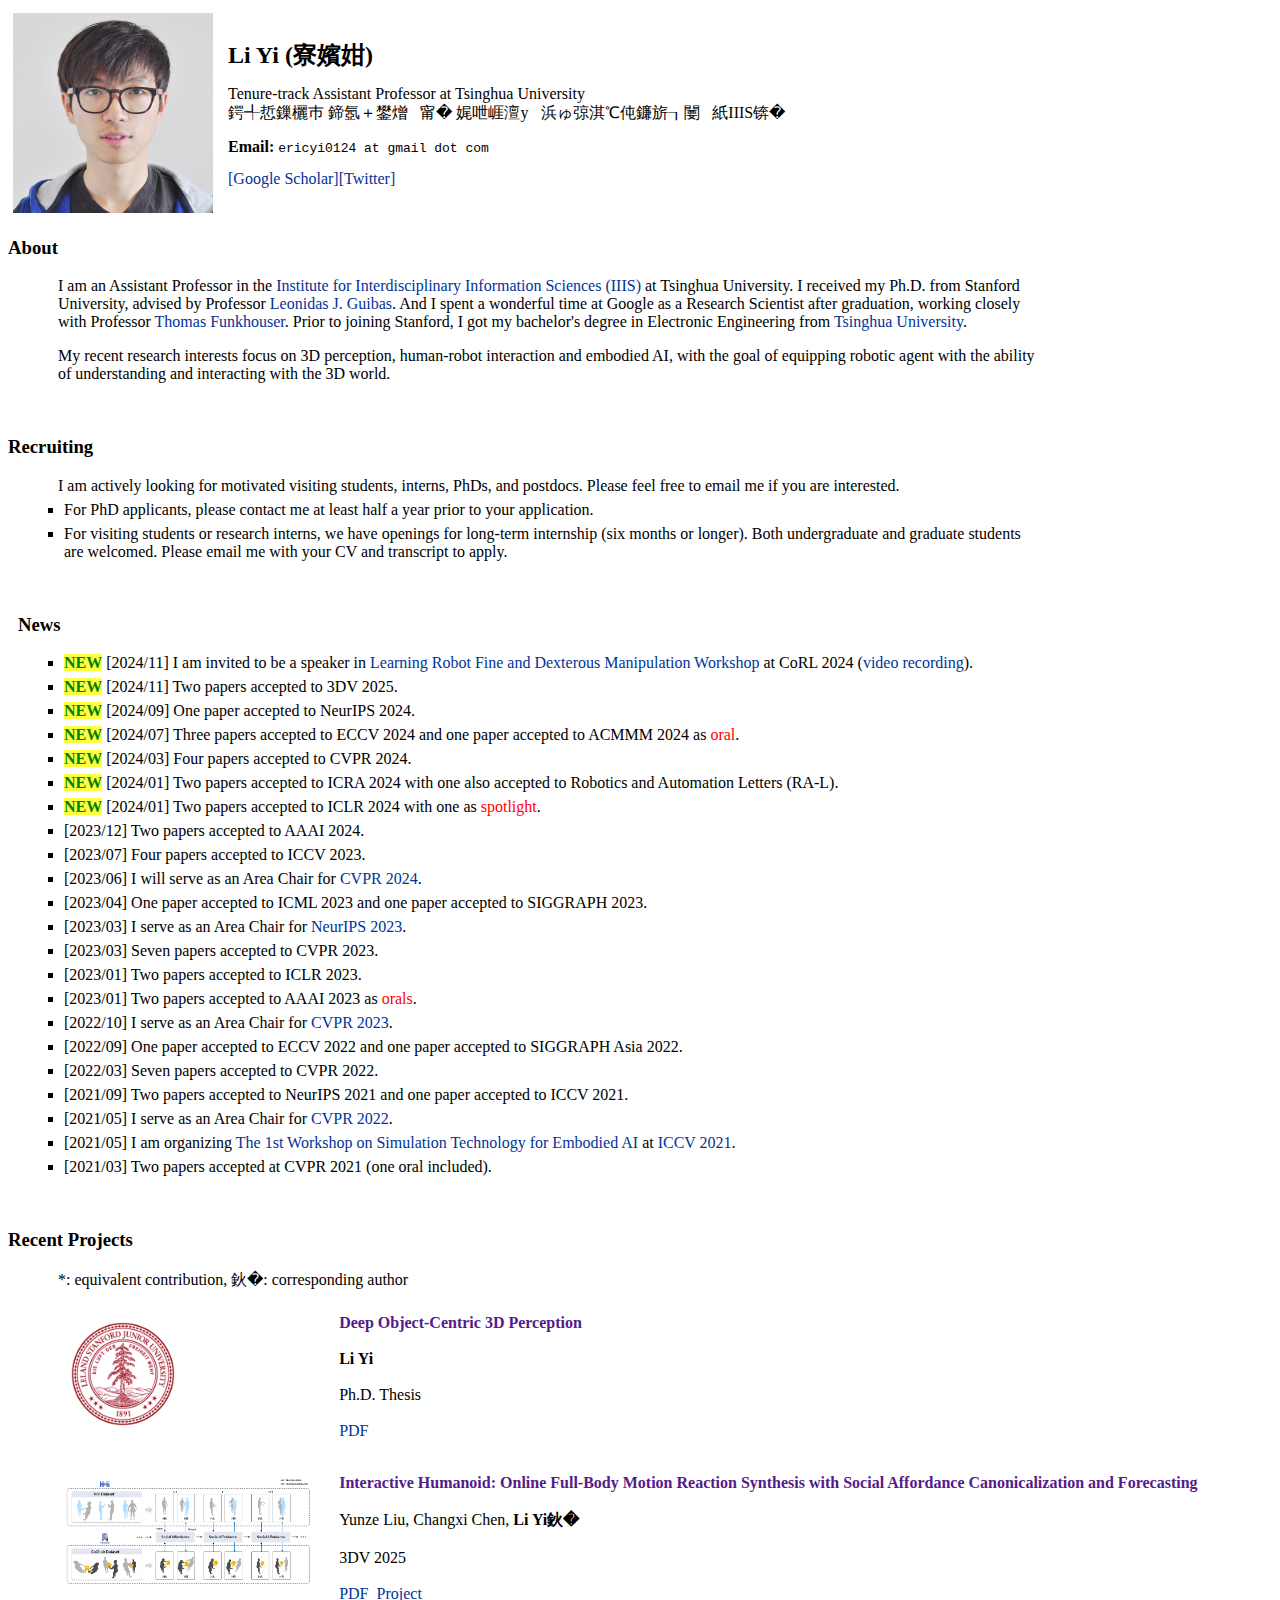
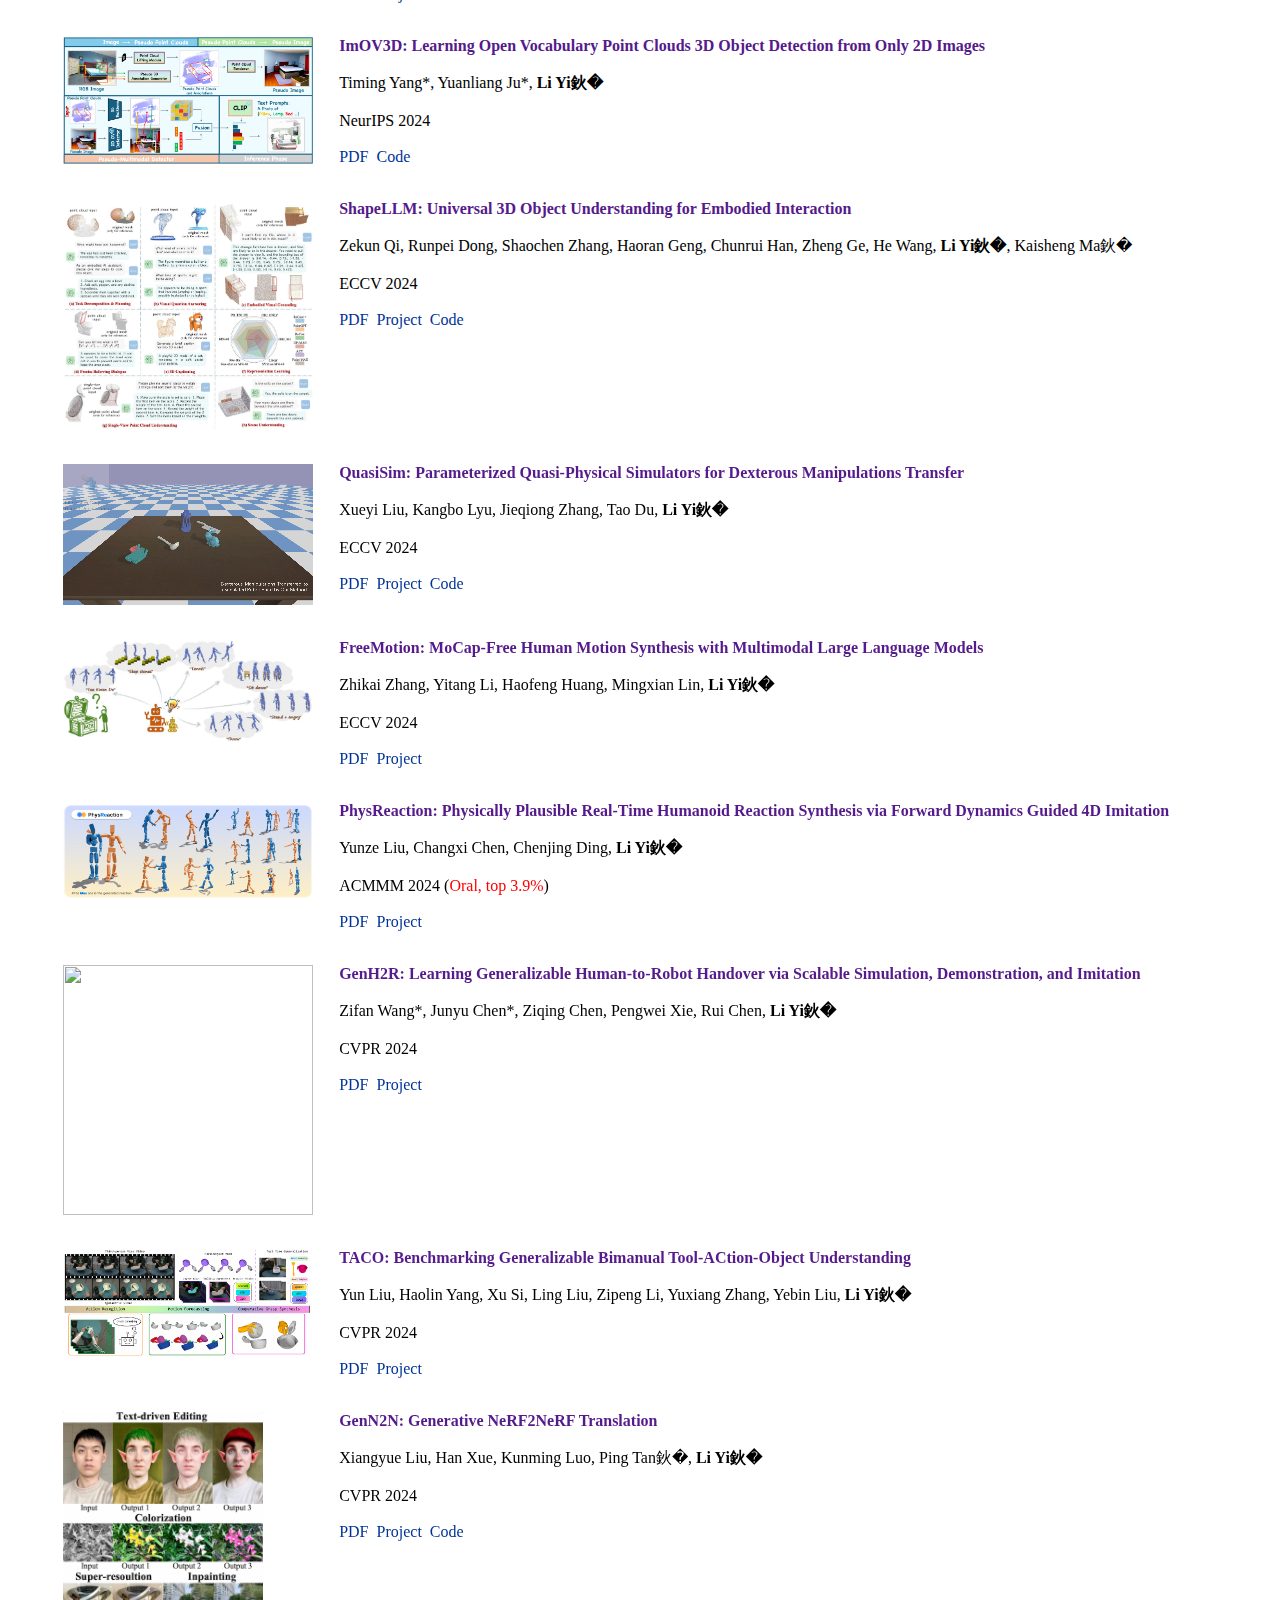
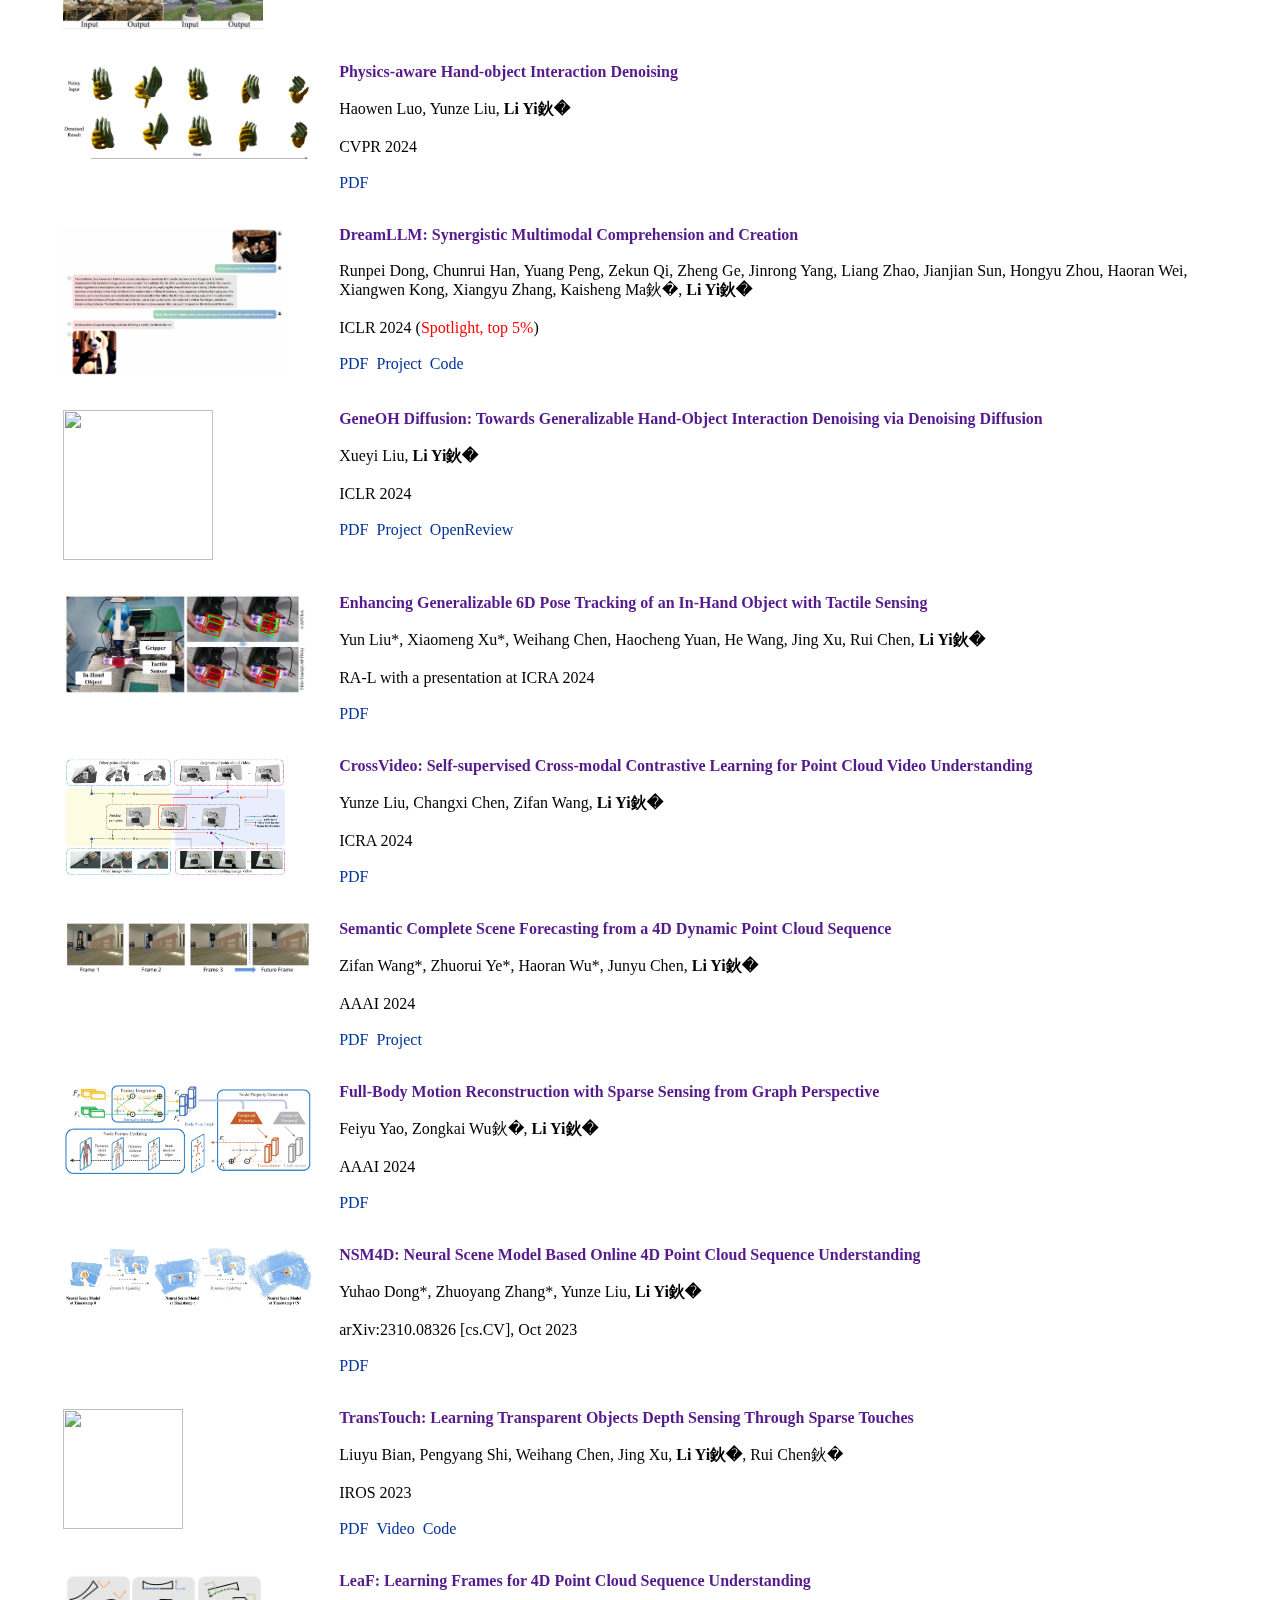
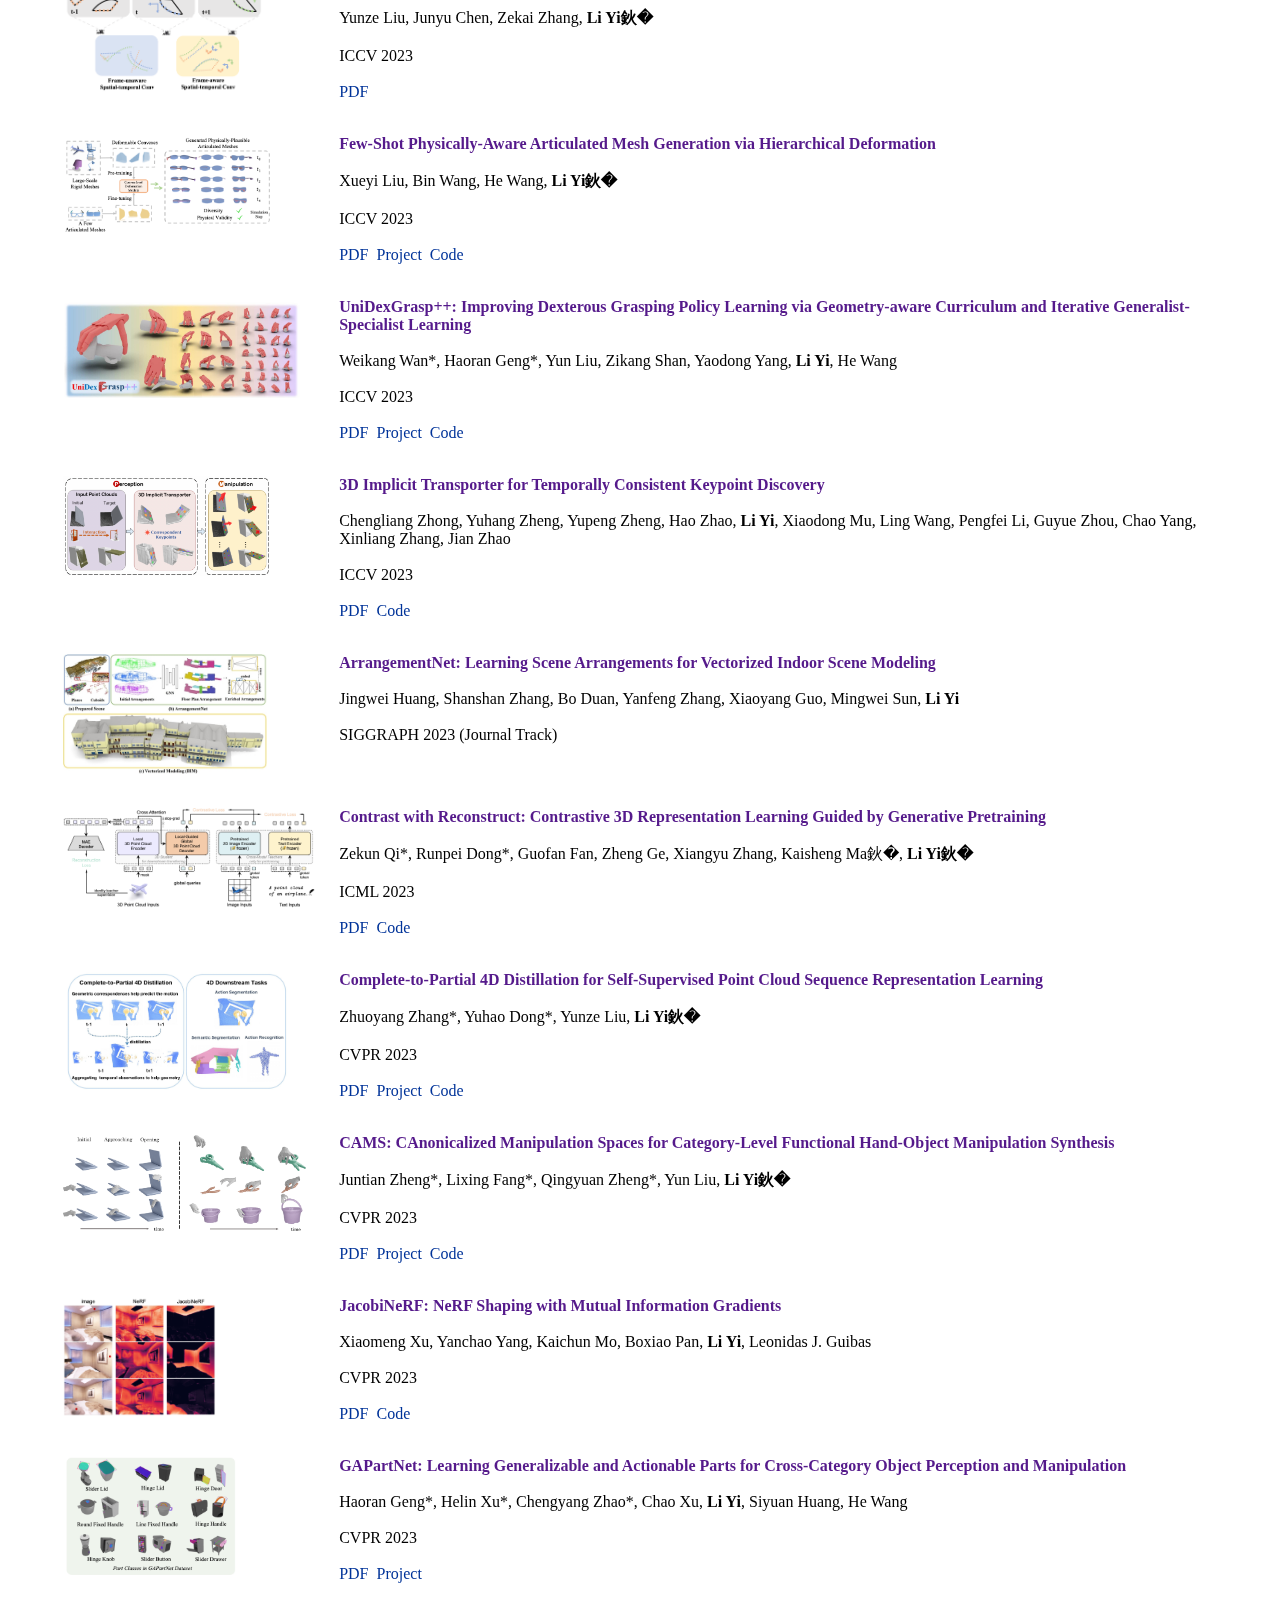
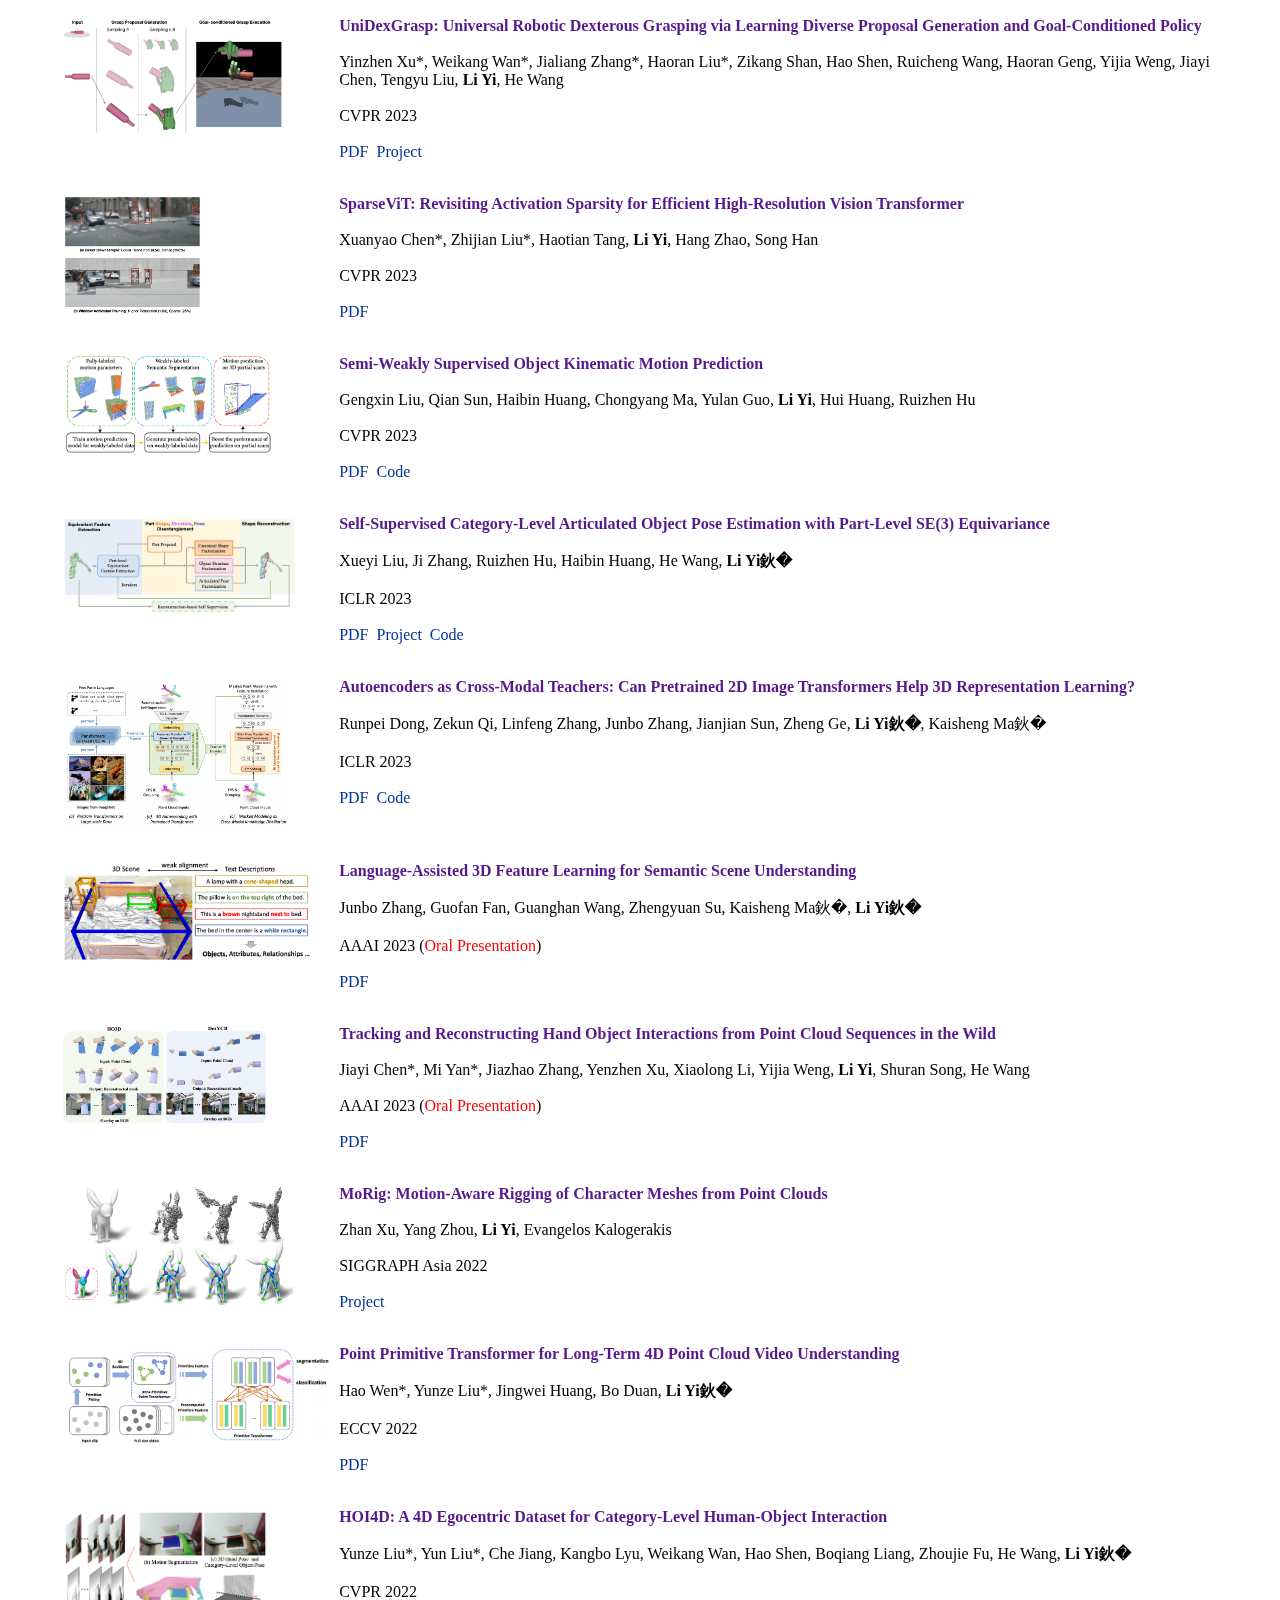
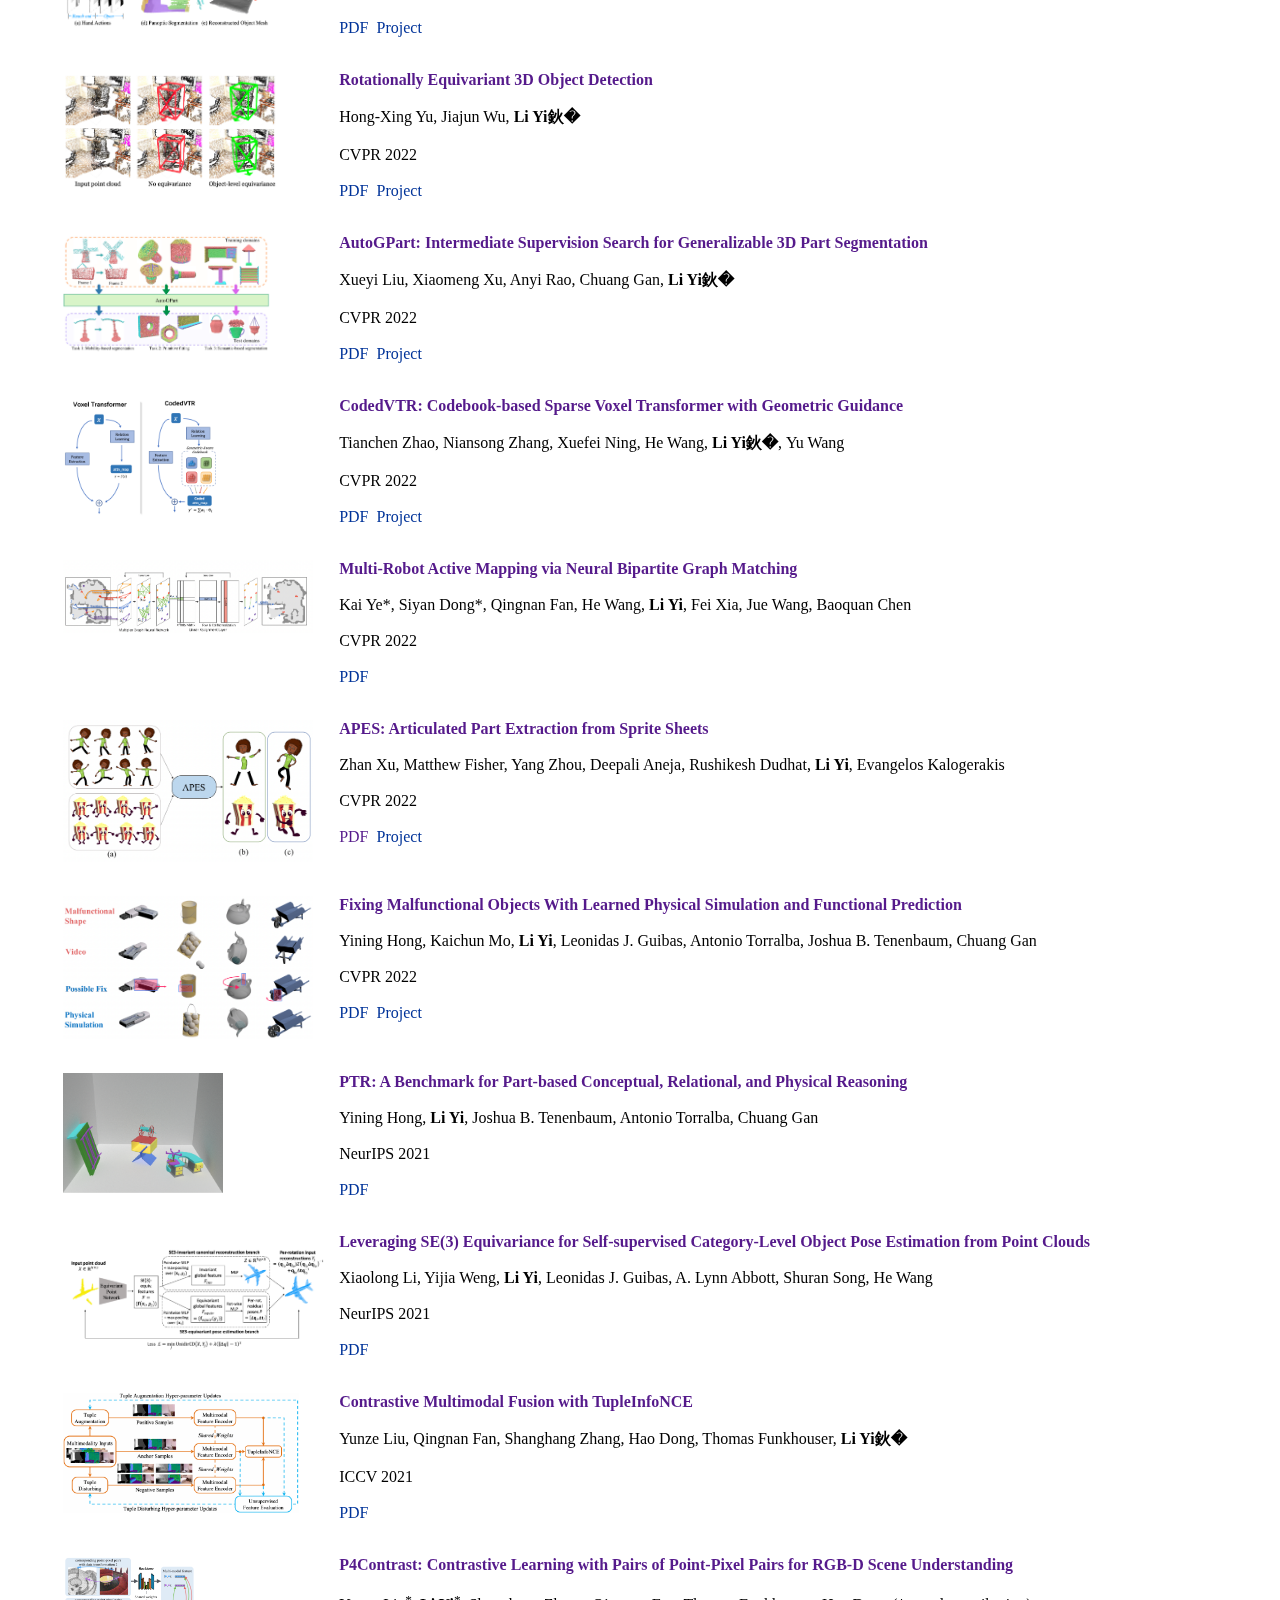
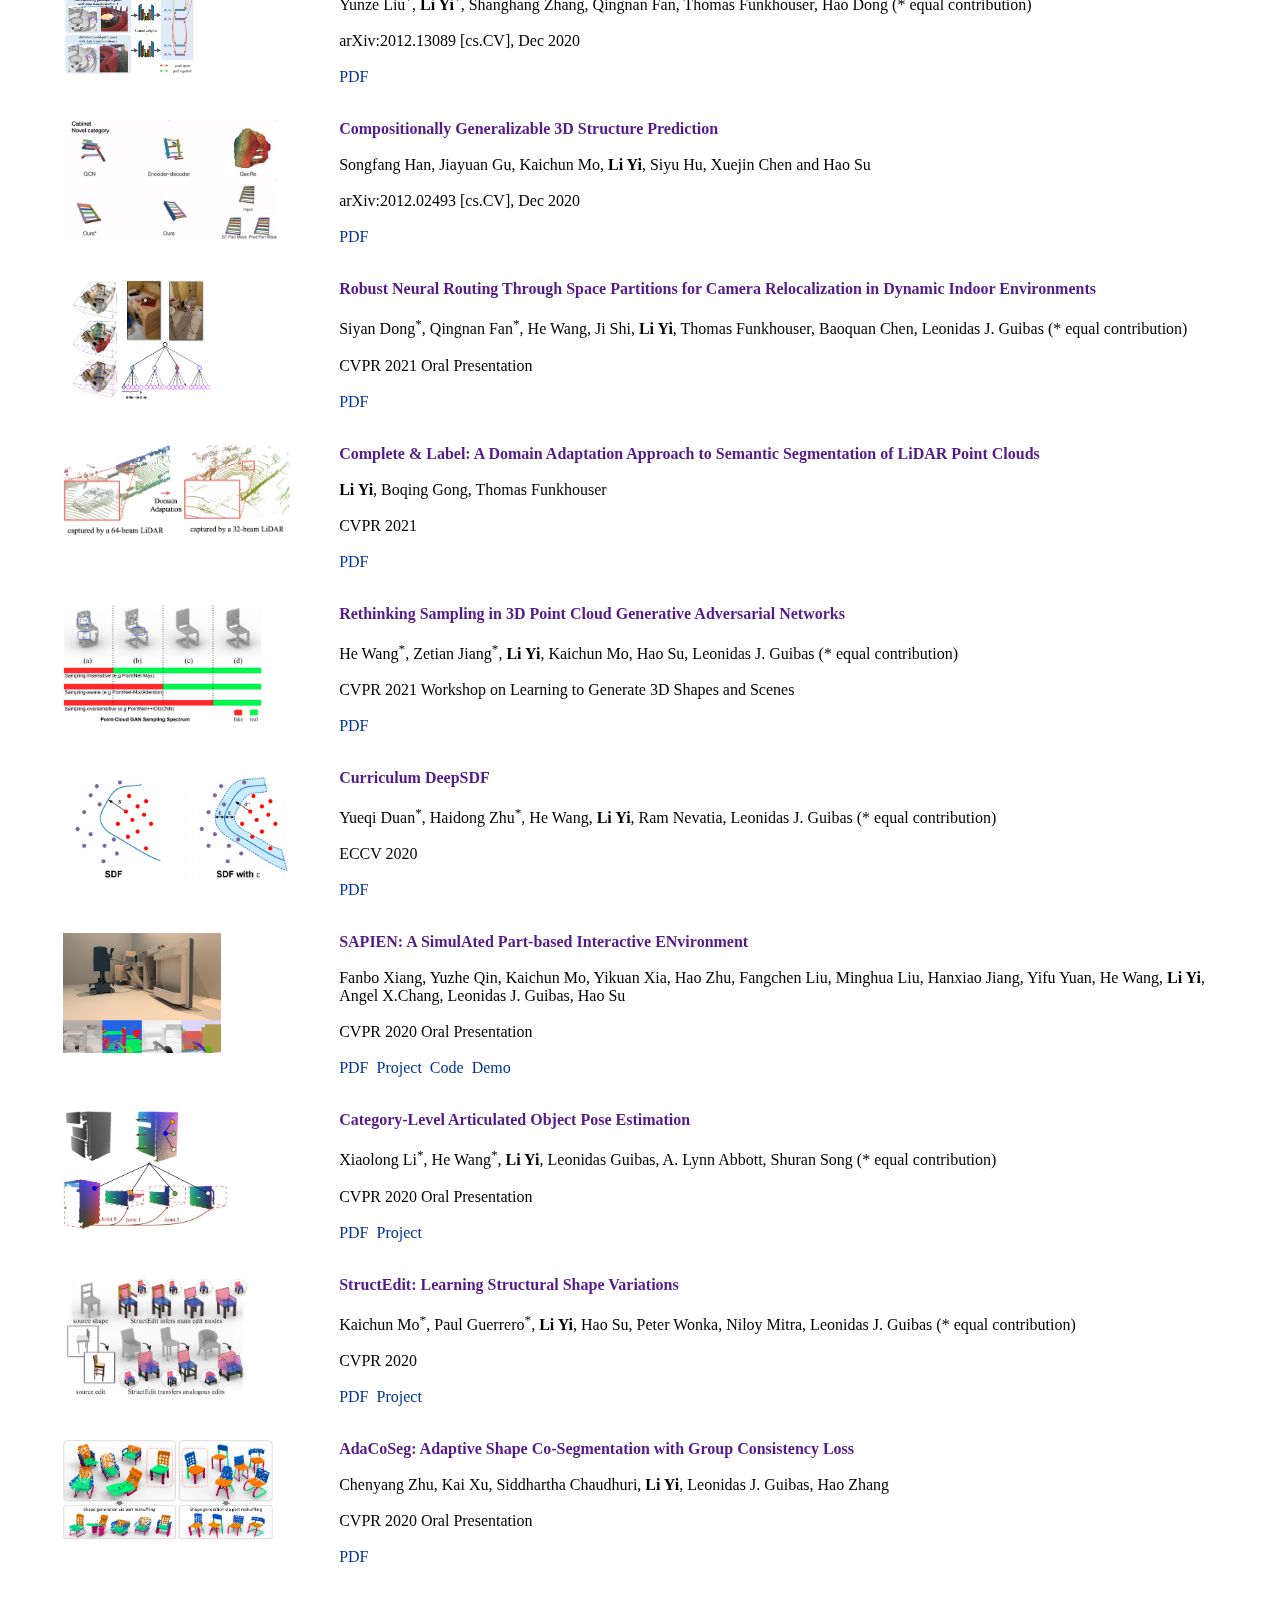
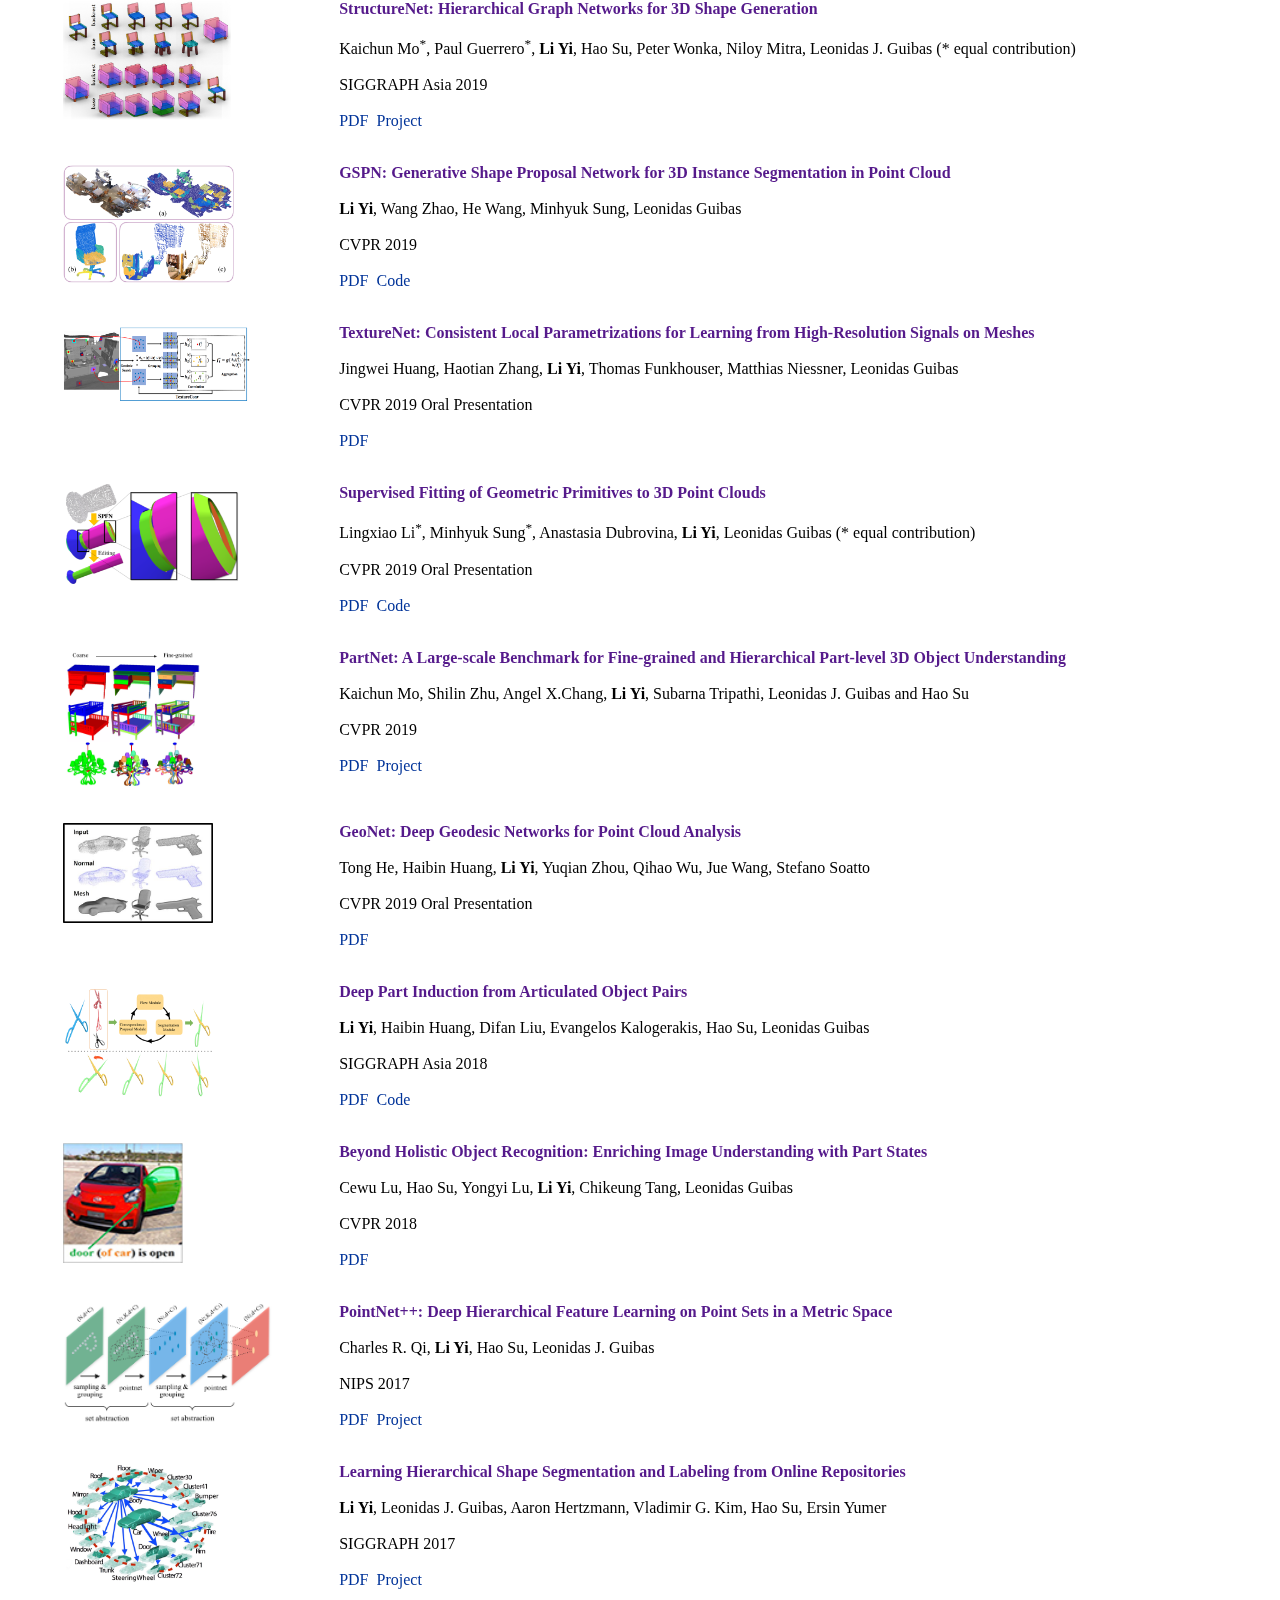
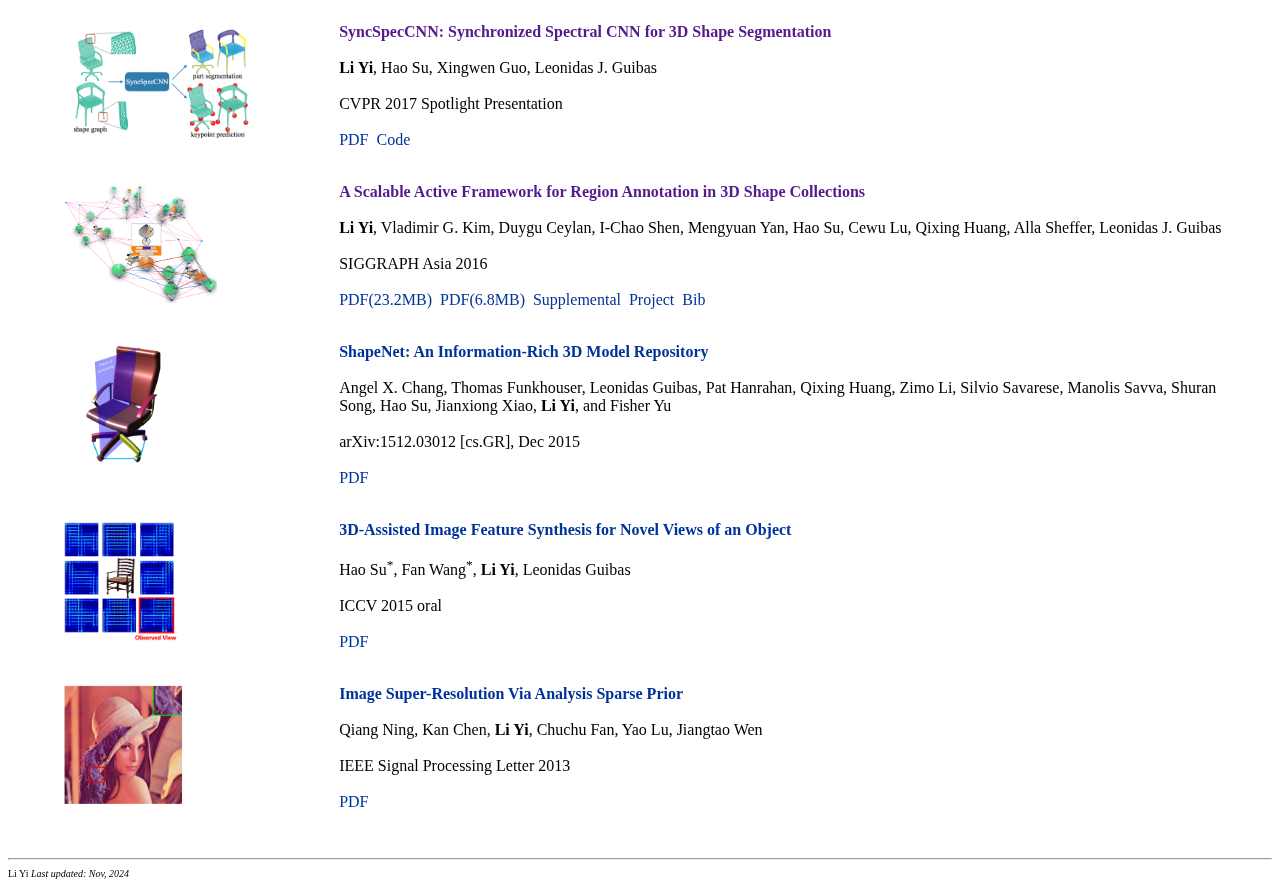
==== commit 3ce16540: "update" ====
--- a/index.html
+++ b/index.html
@@ -240,7 +240,7 @@
 
 <!-- GenN2N -->
 <tbody><tr>
-<td width="20%" valign="top"><p><video autoplay="" muted="" loop="" playsinline="" width="250"><source src="./Li_Yi_files/genn2n.mp4" type="video/mp4"></video></p></td>
+<td width="20%" valign="top"><p><img src="./Li_Yi_files/genn2n.png" width="200" alt="" style="border-style: none" align="top"></p></td>
 <td width="80%" valign="top"><p>
     <b><a href="">GenN2N: Generative NeRF2NeRF Translation</a></b><br><br>Xiangyue Liu, Han Xue, Kunming Luo, Ping Tan<span>†</span>, <b>Li Yi<span>†</span></b><br><br> CVPR 2024<br><br>
 <a href="https://openaccess.thecvf.com/content/CVPR2024/papers/Liu_GenN2N_Generative_NeRF2NeRF_Translation_CVPR_2024_paper.pdf">PDF</a>
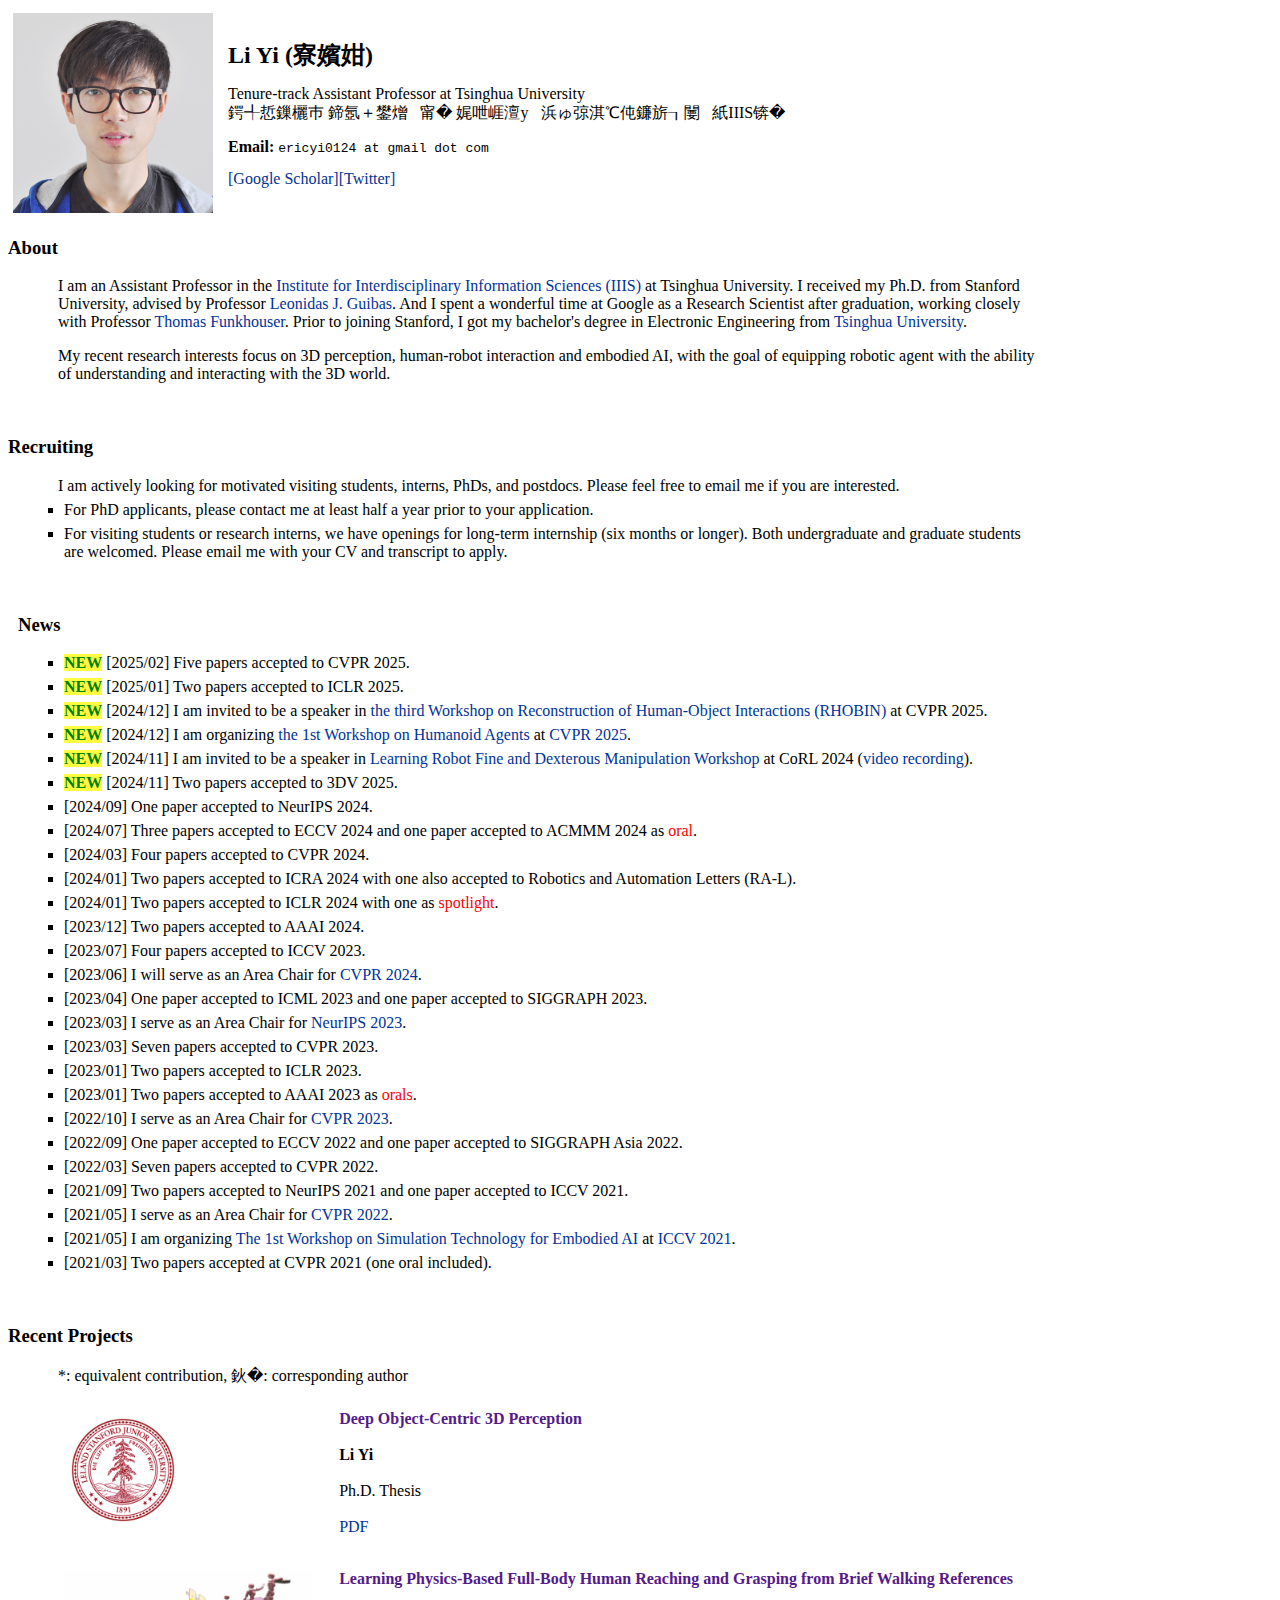
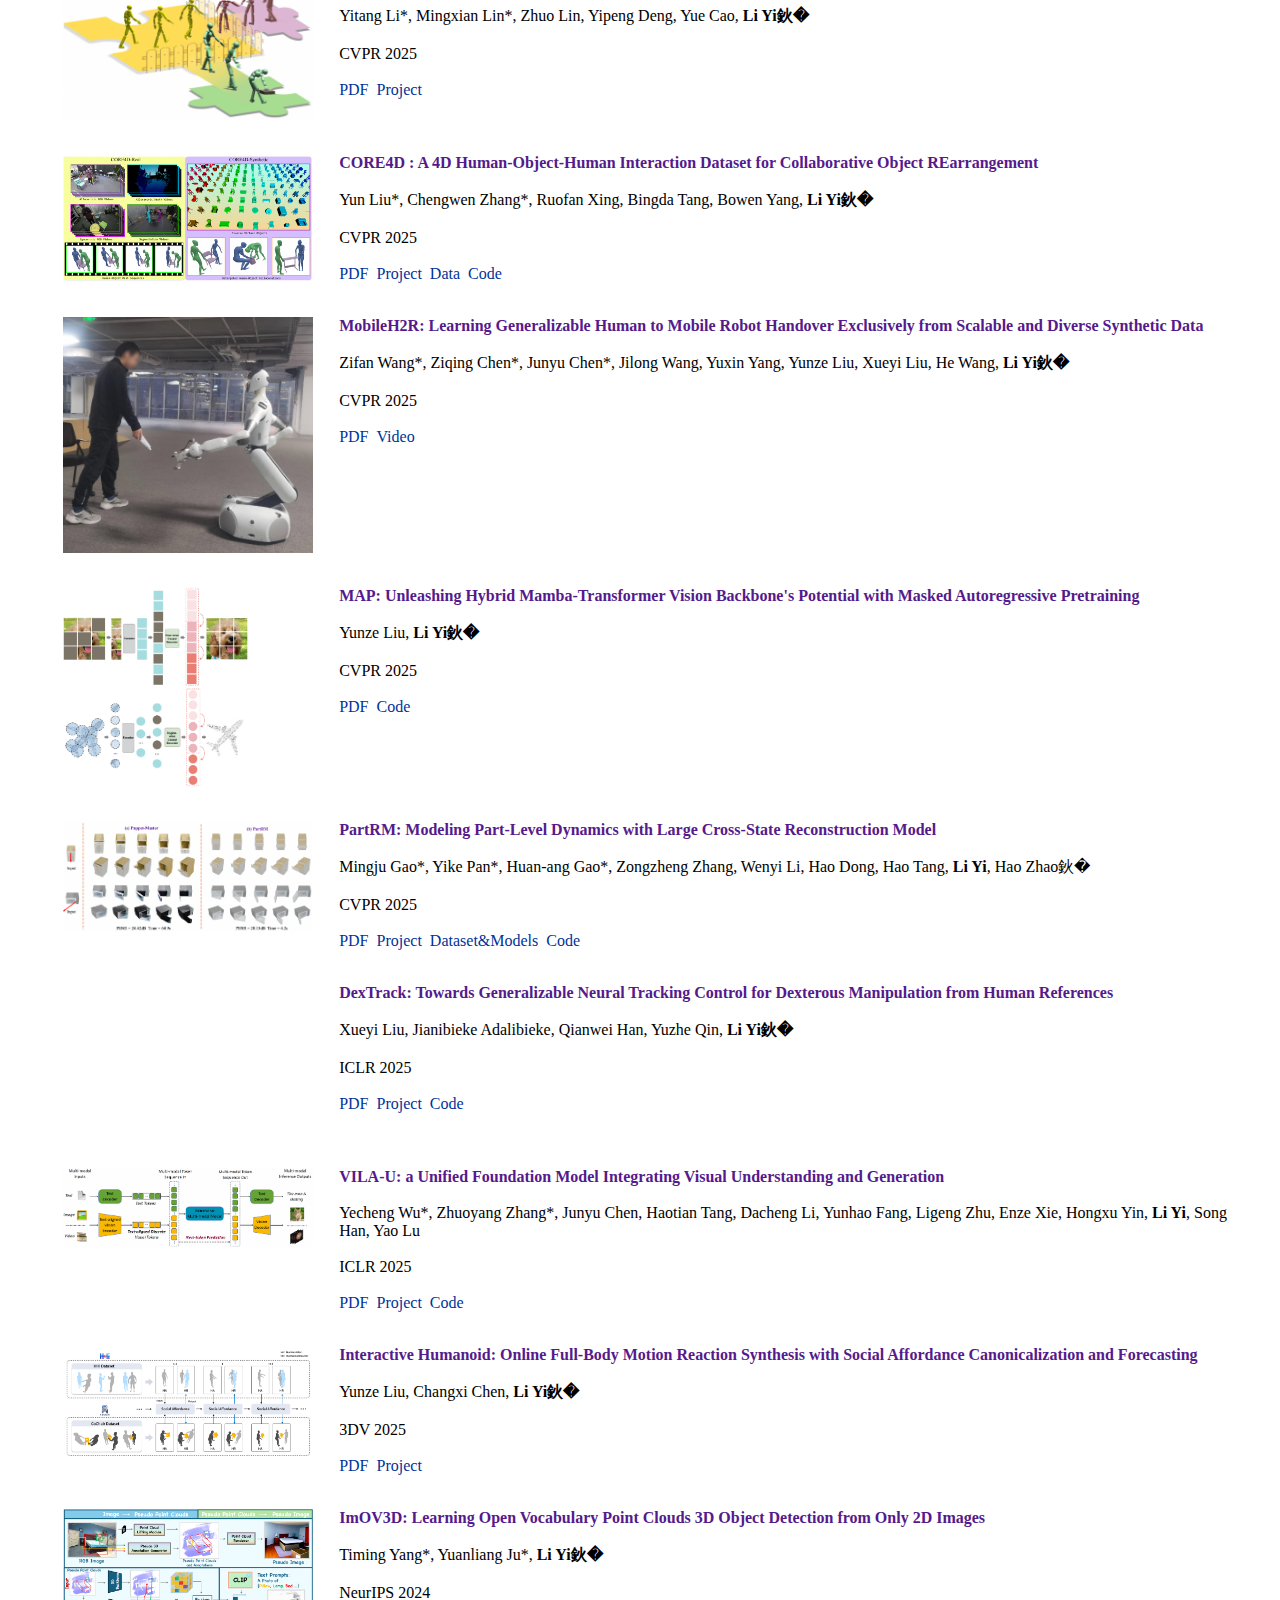
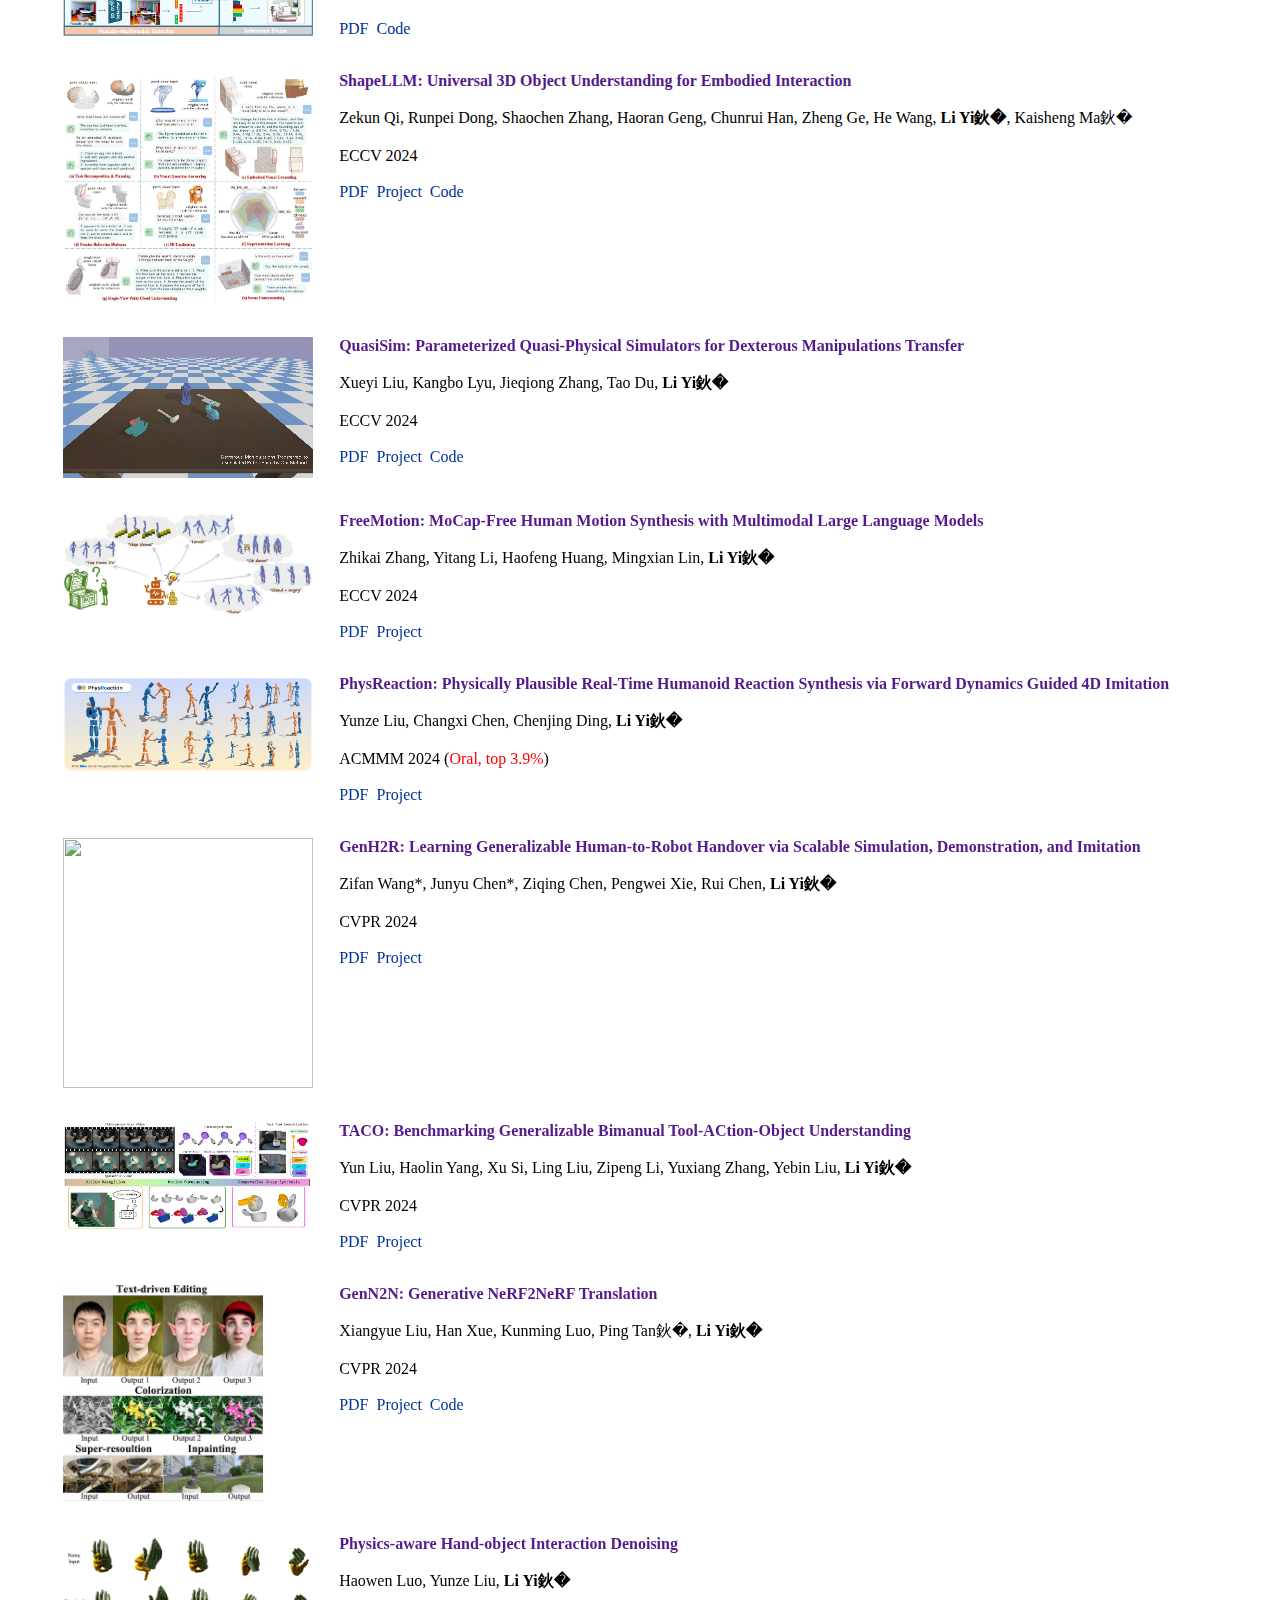
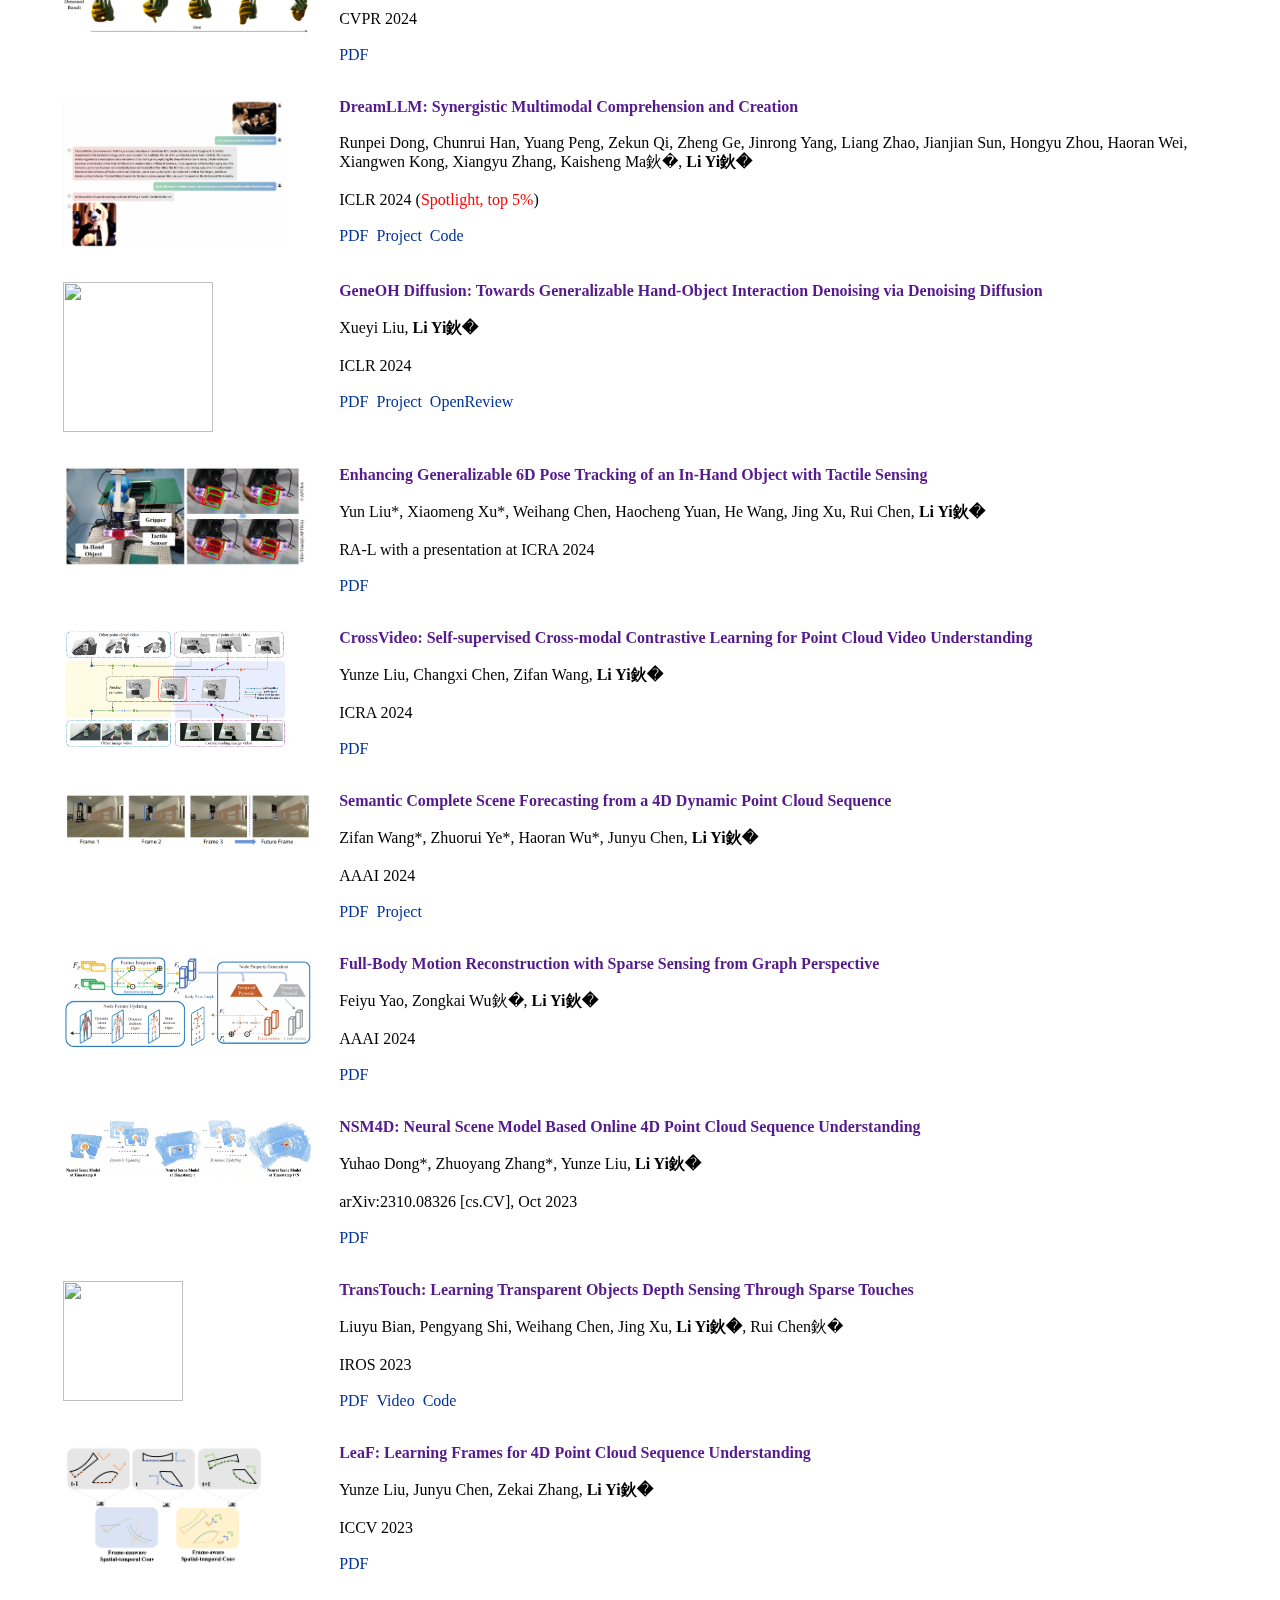
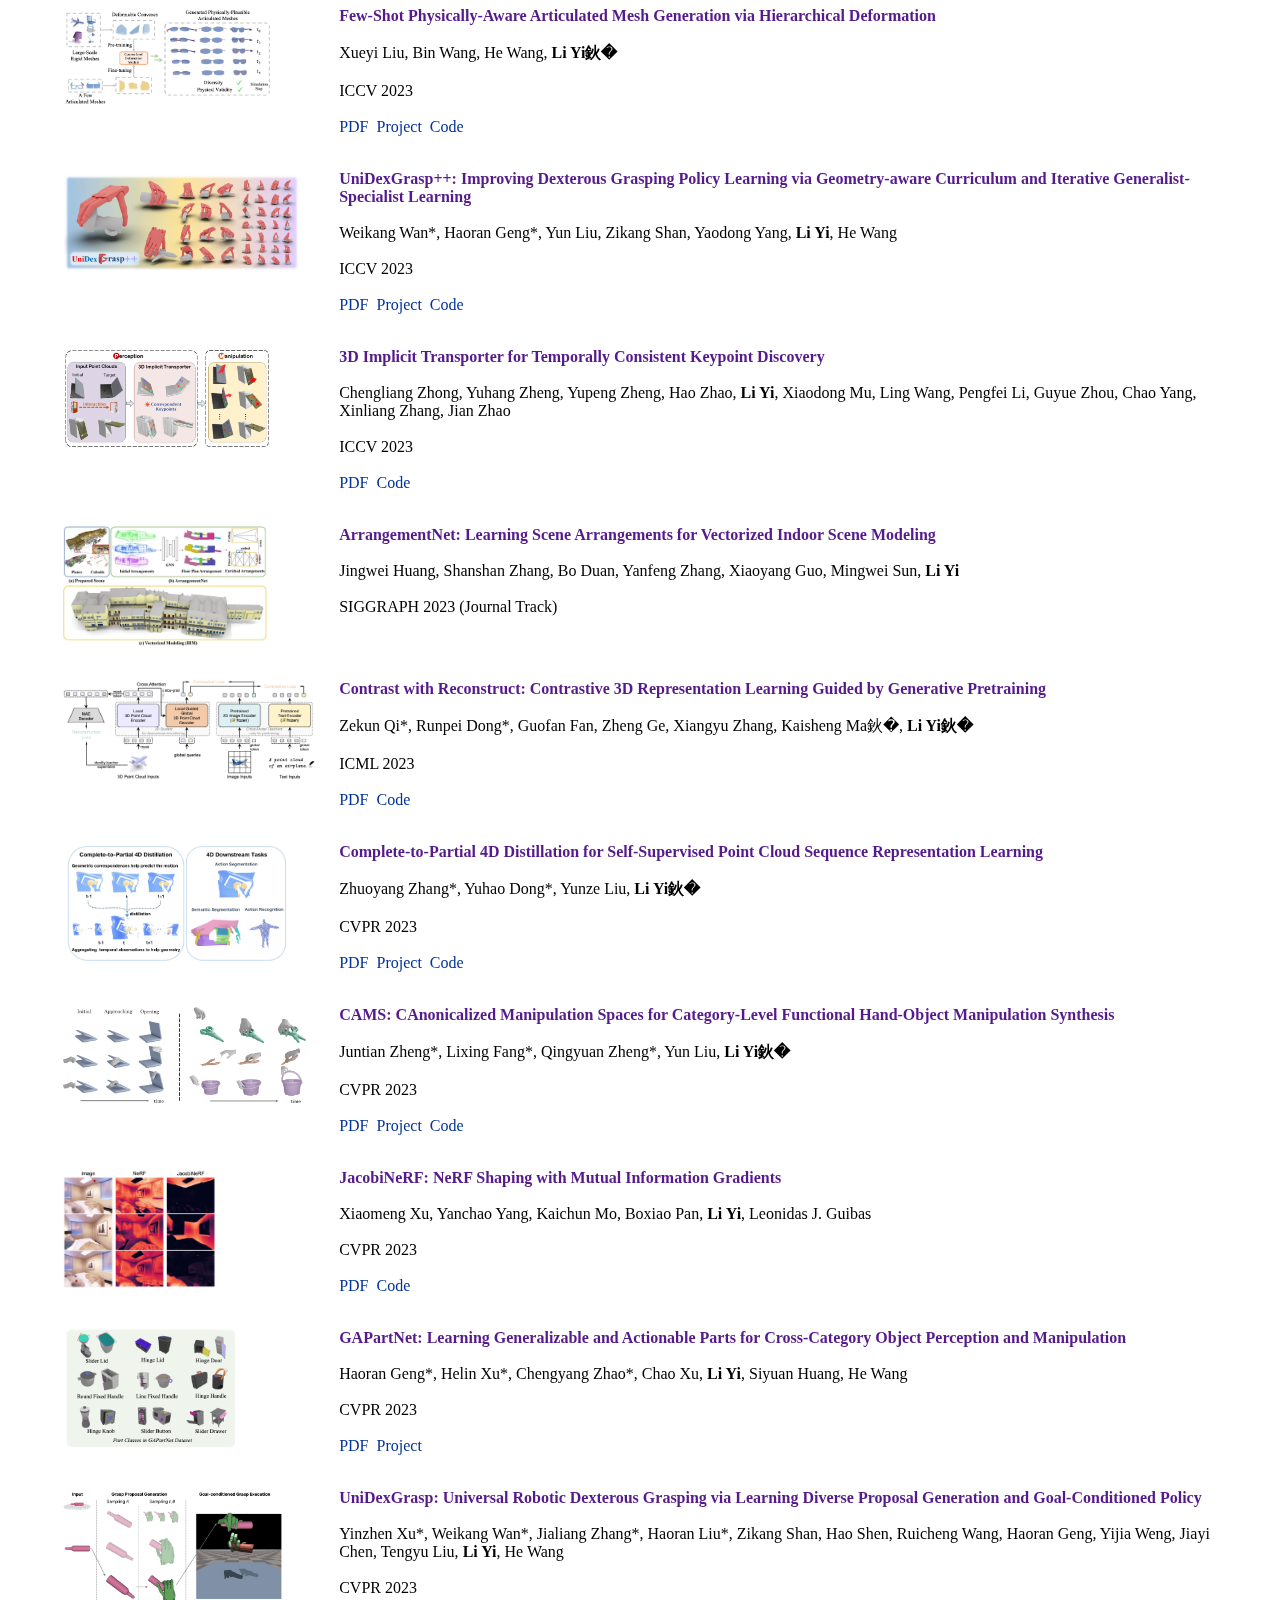
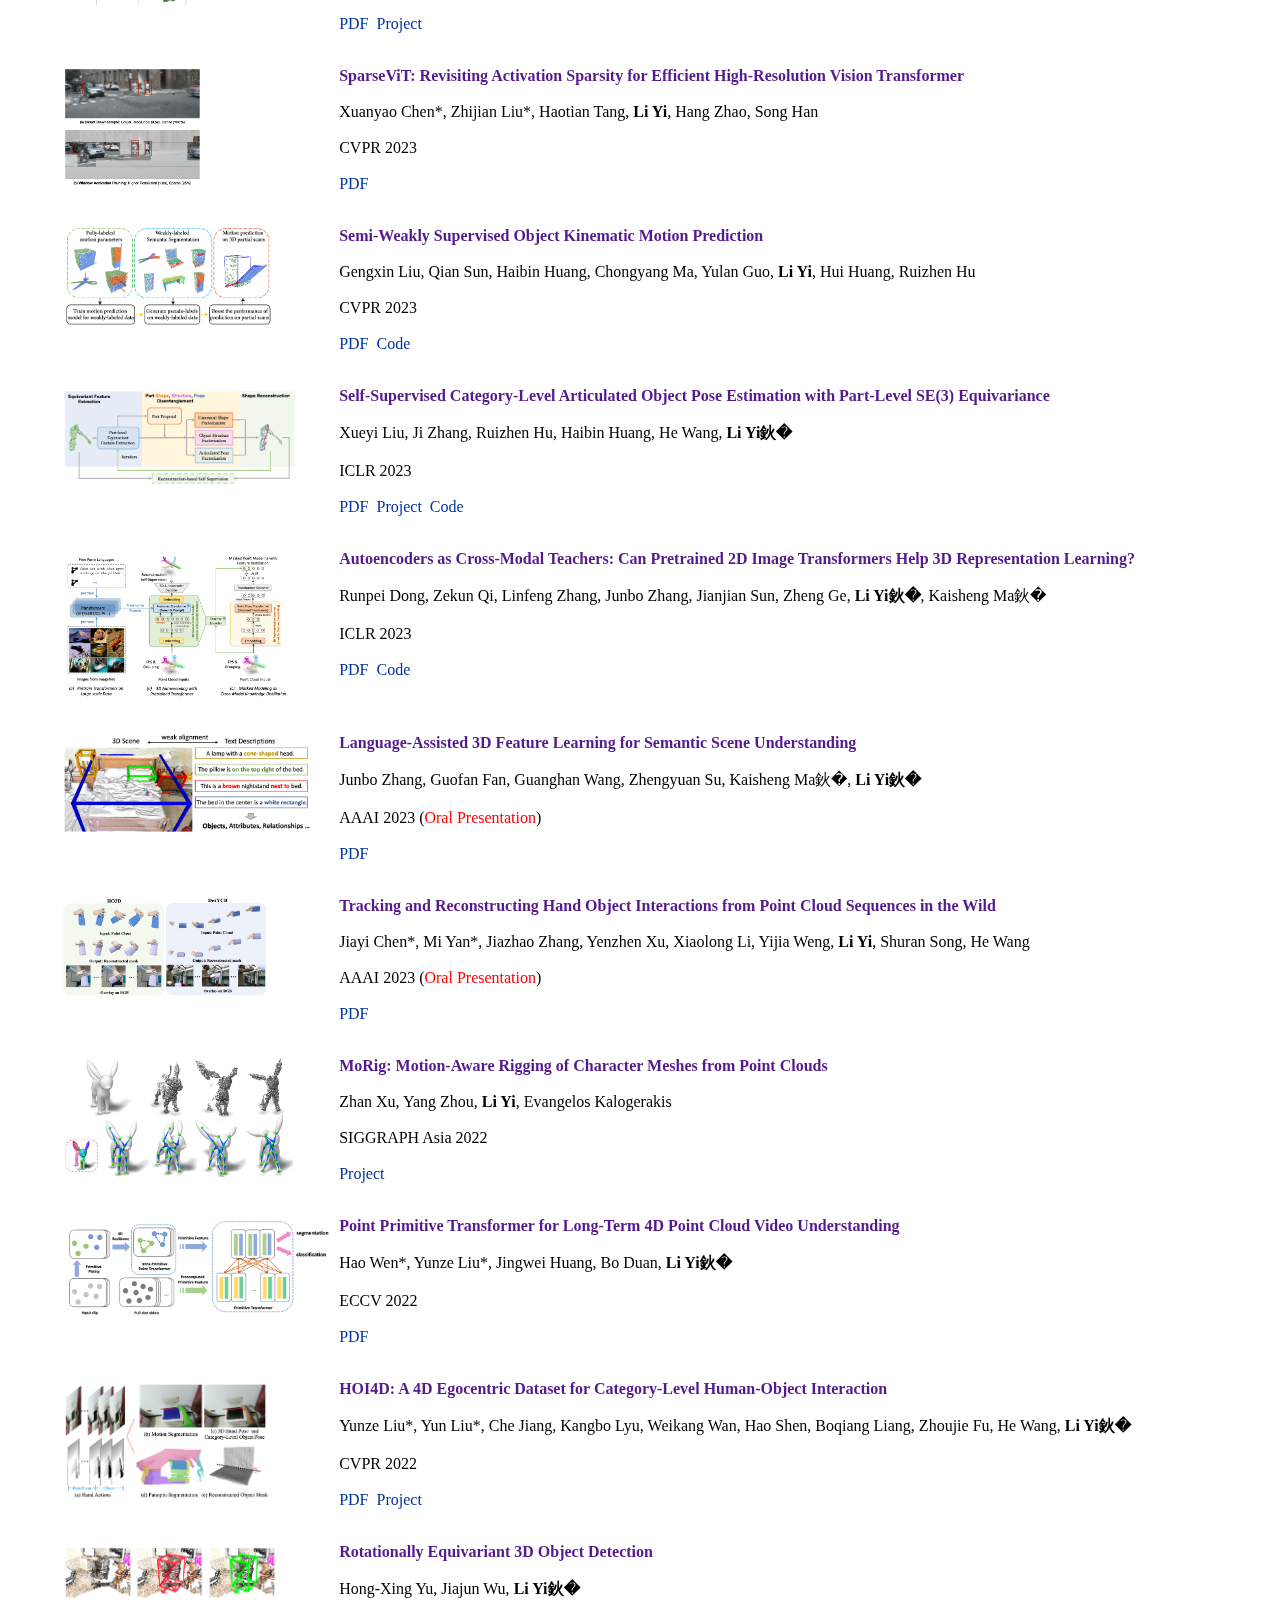
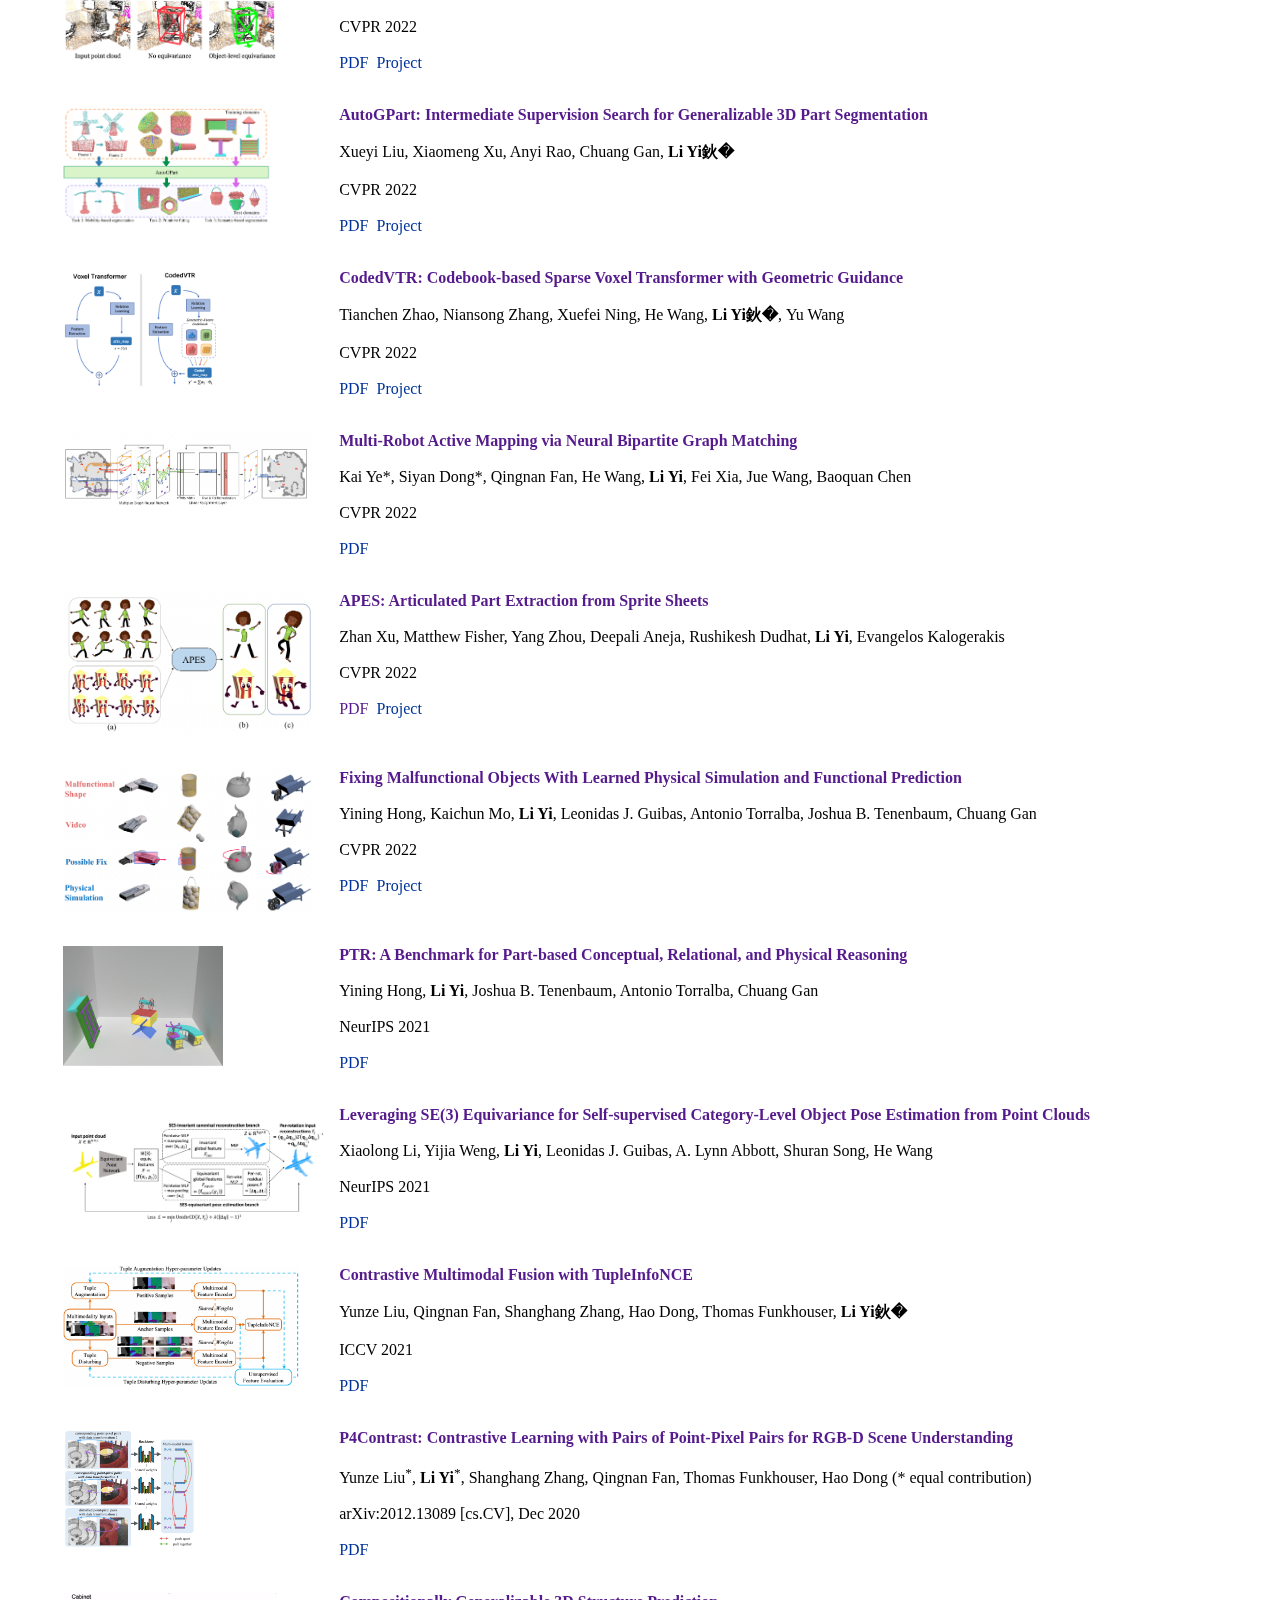
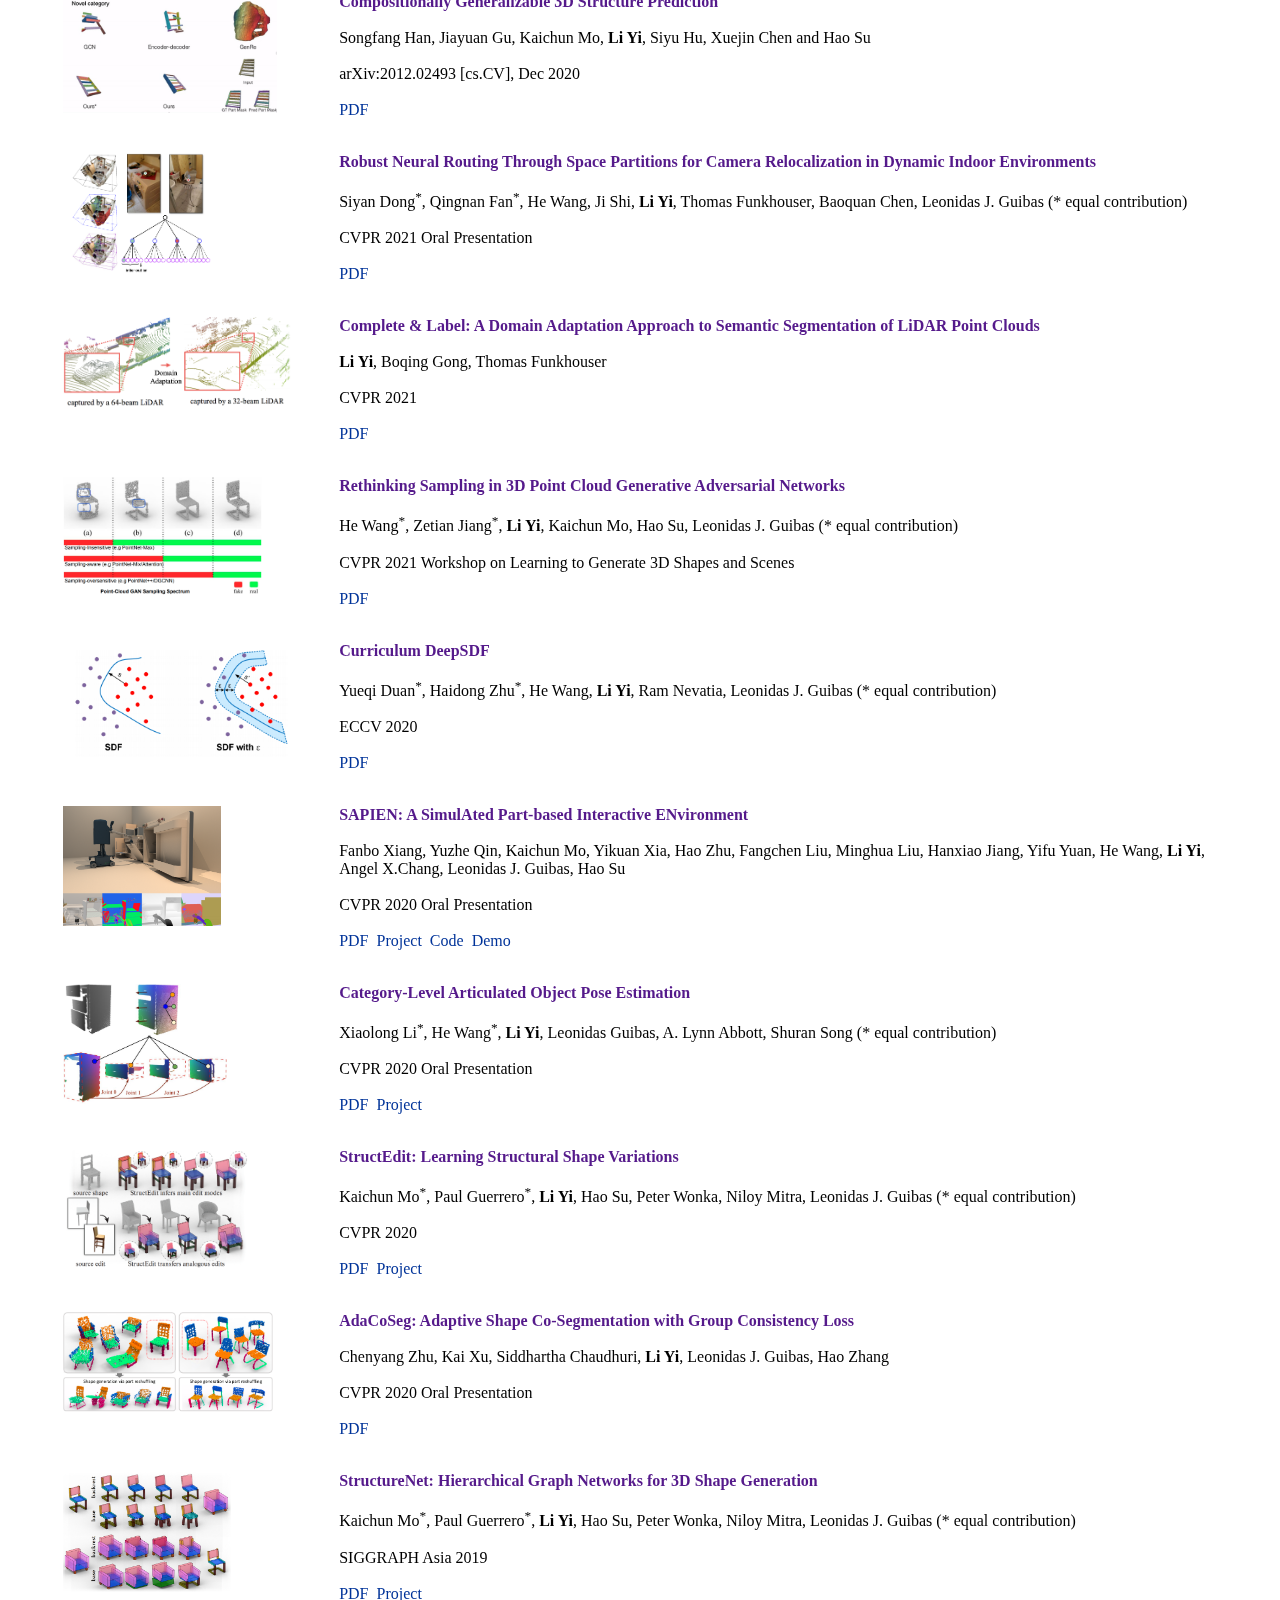
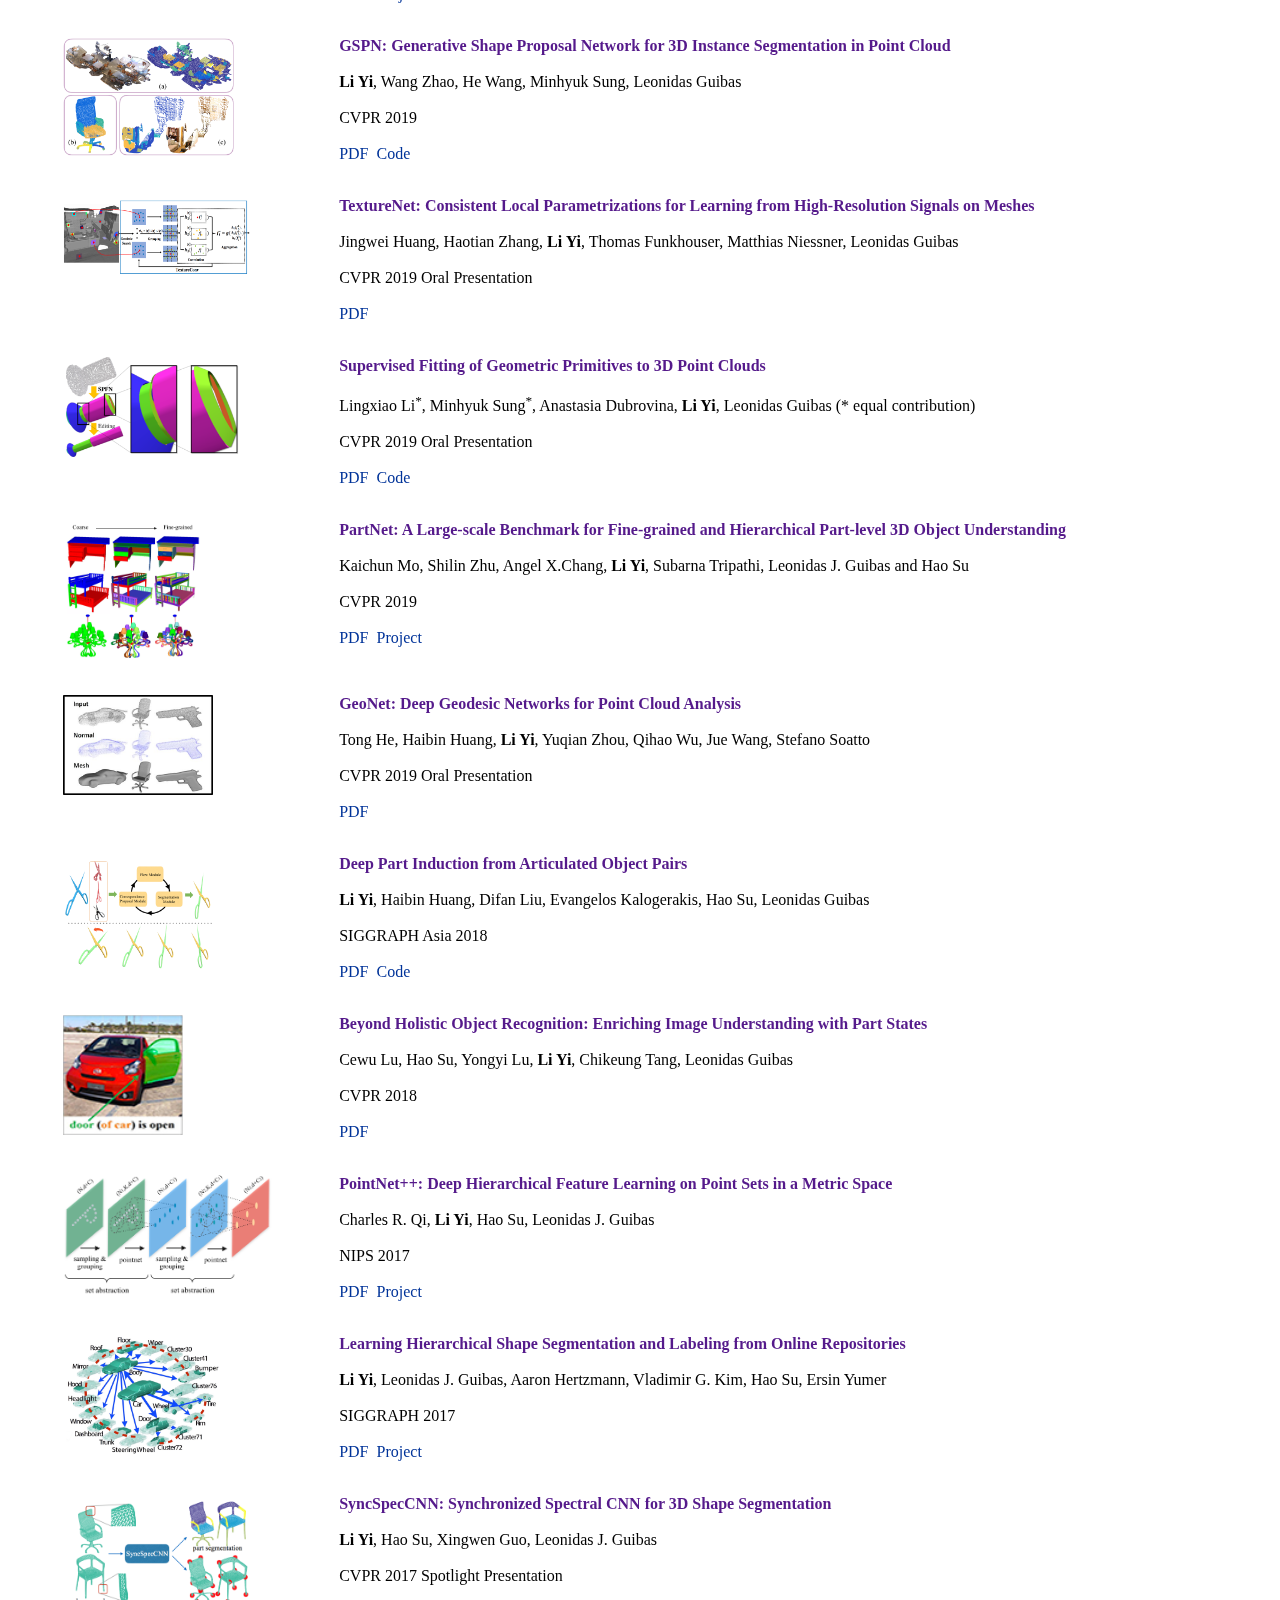
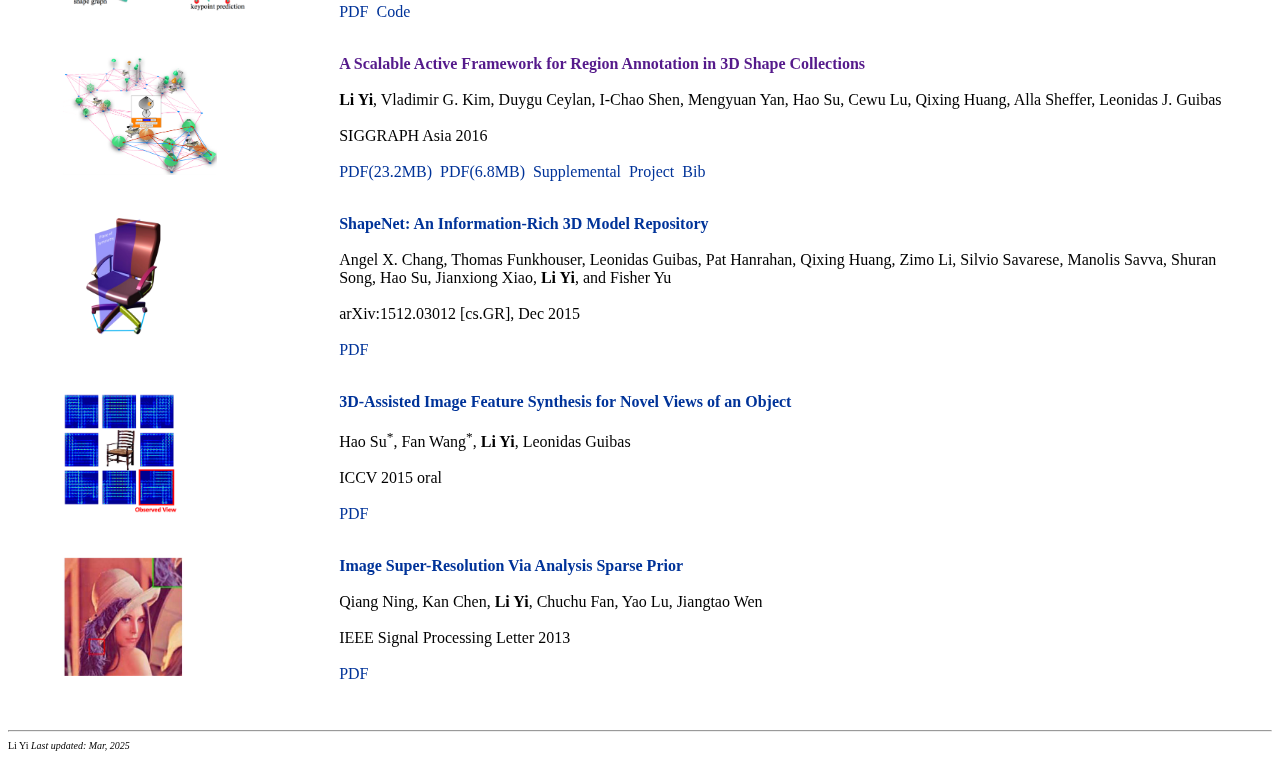
==== commit 67991e74: "update" ====
--- a/index.html
+++ b/index.html
@@ -62,13 +62,17 @@
 <div class="section">
 <h3>News</h3>
 <ul>
+<li> <b style="color: green; background-color: #ffff42">NEW</b> [2025/02] Five papers accepted to CVPR 2025.
+<li> <b style="color: green; background-color: #ffff42">NEW</b> [2025/01] Two papers accepted to ICLR 2025.
+<li> <b style="color: green; background-color: #ffff42">NEW</b> [2024/12] I am invited to be a speaker in <a href="https://rhobin-challenge.github.io/">the third Workshop on Reconstruction of Human-Object Interactions (RHOBIN)</a> at CVPR 2025.
+<li> <b style="color: green; background-color: #ffff42">NEW</b> [2024/12] I am organizing <a href="https://humanoid-agents.github.io/">the 1st Workshop on Humanoid Agents</a> at <a href="https://cvpr.thecvf.com/">CVPR 2025</a>.
 <li> <b style="color: green; background-color: #ffff42">NEW</b> [2024/11] I am invited to be a speaker in <a href="https://dex-manipulation.github.io/corl2024/index.html">Learning Robot Fine and Dexterous Manipulation Workshop</a> at CoRL 2024 (<a href="https://www.youtube.com/watch?v=rtHeKZJEzSg&t=14867s">video recording</a>).
 <li> <b style="color: green; background-color: #ffff42">NEW</b> [2024/11] Two papers accepted to 3DV 2025.
-<li> <b style="color: green; background-color: #ffff42">NEW</b> [2024/09] One paper accepted to NeurIPS 2024.
-<li> <b style="color: green; background-color: #ffff42">NEW</b> [2024/07] Three papers accepted to ECCV 2024 and one paper accepted to ACMMM 2024 as <font color="red">oral</font>.
-<li> <b style="color: green; background-color: #ffff42">NEW</b> [2024/03] Four papers accepted to CVPR 2024.
-<li> <b style="color: green; background-color: #ffff42">NEW</b> [2024/01] Two papers accepted to ICRA 2024 with one also accepted to Robotics and Automation Letters (RA-L).
-<li> <b style="color: green; background-color: #ffff42">NEW</b> [2024/01] Two papers accepted to ICLR 2024 with one as <font color="red">spotlight</font>.
+<li> [2024/09] One paper accepted to NeurIPS 2024.
+<li> [2024/07] Three papers accepted to ECCV 2024 and one paper accepted to ACMMM 2024 as <font color="red">oral</font>.
+<li> [2024/03] Four papers accepted to CVPR 2024.
+<li> [2024/01] Two papers accepted to ICRA 2024 with one also accepted to Robotics and Automation Letters (RA-L).
+<li> [2024/01] Two papers accepted to ICLR 2024 with one as <font color="red">spotlight</font>.
 <li> [2023/12] Two papers accepted to AAAI 2024.
 <li> [2023/07] Four papers accepted to ICCV 2023.
 <li> [2023/06] I will serve as an Area Chair for <a href="https://cvpr.thecvf.com/Conferences/2024/">CVPR 2024</a>.
@@ -114,6 +118,117 @@
 <tr><td><br></td></tr>
 
 
+<!-- ReachGrasp -->
+<tbody><tr>
+<td width="20%" valign="top"><p><img src="./Li_Yi_files/reachgrasp.png" width="250" alt="" style="border-style: none" align="top"></p></td>
+<td width="80%" valign="top"><p>
+    <b><a href="">Learning Physics-Based Full-Body Human Reaching and Grasping from Brief Walking References</a></b><br><br>Yitang Li*, Mingxian Lin*, Zhuo Lin, Yipeng Deng, Yue Cao, <b>Li Yi<span>†</span></b><br><br>CVPR 2025<br><br>
+<a href="http://arxiv.org/abs/2503.07481">PDF</a>
+&nbsp<a href="https://liyitang22.github.io/phys-reach-grasp/">Project</a>
+</p><pre><p id="reachgrasp" style="font:18px; display: none">
+</p><p></p></pre>
+<p></p></td>
+</tr>
+
+<tr><td><br></td></tr>
+
+
+<!-- CORE4D -->
+<tbody><tr>
+<td width="20%" valign="top"><p><img src="./Li_Yi_files/core4d.png" width="250" alt="" style="border-style: none" align="top"></p></td>
+<td width="80%" valign="top"><p>
+    <b><a href="">CORE4D : A 4D Human-Object-Human Interaction Dataset for Collaborative Object REarrangement</a></b><br><br>Yun Liu*, Chengwen Zhang*, Ruofan Xing, Bingda Tang, Bowen Yang, <b>Li Yi<span>†</span></b><br><br>CVPR 2025<br><br>
+<a href="https://arxiv.org/abs/2406.19353">PDF</a>
+&nbsp<a href="https://core4d.github.io/">Project</a>
+&nbsp<a href="https://1drv.ms/f/s!Ap-t7dLl7BFUmHl9Une1E6FLsS4J?e=RLt0Fk">Data</a>
+&nbsp<a href="https://github.com/leolyliu/CORE4D-Instructions">Code</a>
+</p><pre><p id="core4d" style="font:18px; display: none">
+</p><p></p></pre>
+<p></p></td>
+</tr>
+
+<tr><td><br></td></tr>
+
+
+<!-- MobileH2R -->
+<tbody><tr>
+<td width="20%" valign="top"><p><img src="./Li_Yi_files/mobileh2r.png" width="250" alt="" style="border-style: none" align="top"></p></td>
+<td width="80%" valign="top"><p>
+    <b><a href="">MobileH2R: Learning Generalizable Human to Mobile Robot Handover Exclusively from Scalable and Diverse Synthetic Data</a></b><br><br>Zifan Wang*, Ziqing Chen*, Junyu Chen*, Jilong Wang, Yuxin Yang, Yunze Liu, Xueyi Liu, He Wang, <b>Li Yi<span>†</span></b><br><br>CVPR 2025<br><br>
+<a href="https://arxiv.org/abs/2501.04595">PDF</a>
+&nbsp<a href="https://www.youtube.com/watch?v=LiT1y7zUnz8">Video</a>
+</p><pre><p id="mobileh2r" style="font:18px; display: none">
+</p><p></p></pre>
+<p></p></td>
+</tr>
+
+<tr><td><br></td></tr>
+
+
+<!-- MAP -->
+<tbody><tr>
+<td width="20%" valign="top"><p><img src="./Li_Yi_files/map.png" height="200" alt="" style="border-style: none" align="top"></p></td>
+<td width="80%" valign="top"><p>
+    <b><a href="">MAP: Unleashing Hybrid Mamba-Transformer Vision Backbone's Potential with Masked Autoregressive Pretraining</a></b><br><br>Yunze Liu, <b>Li Yi<span>†</span></b><br><br>CVPR 2025<br><br>
+<a href="https://arxiv.org/abs/2410.00871">PDF</a>
+&nbsp<a href="https://github.com/yunzeliu/MAP">Code</a>
+</p><pre><p id="map" style="font:18px; display: none">
+</p><p></p></pre>
+<p></p></td>
+</tr>
+
+<tr><td><br></td></tr>
+
+
+<!-- PartRM -->
+<tbody><tr>
+<td width="20%" valign="top"><p><img src="./Li_Yi_files/partrm.png" width="250" alt="" style="border-style: none" align="top"></p></td>
+<td width="80%" valign="top"><p>
+    <b><a href="">PartRM: Modeling Part-Level Dynamics with Large Cross-State Reconstruction Model</a></b><br><br>Mingju Gao*, Yike Pan*, Huan-ang Gao*, Zongzheng Zhang, Wenyi Li, Hao Dong, Hao Tang, <b>Li Yi</b>, Hao Zhao†<br><br>CVPR 2025<br><br>
+<a href="https://arxiv.org/abs/2503.19913">PDF</a>
+&nbsp<a href="https://partrm.c7w.tech/">Project</a>
+&nbsp<a href="https://huggingface.co/GasaiYU/PartRM/tree/main">Dataset&Models</a>
+&nbsp<a href="https://github.com/GasaiYU/PartRM">Code</a>
+</p><pre><p id="partrm" style="font:18px; display: none">
+</p><p></p></pre>
+<p></p></td>
+</tr>
+
+<tr><td><br></td></tr>
+
+
+<!-- DexTrack -->
+<tbody><tr>
+<td width="20%" valign="top"><p><video autoplay="" muted="" loop="" playsinline="" width="250"><source src="./Li_Yi_files/dextrack_demo.mp4" type="video/mp4"></video></p></td>
+<td width="80%" valign="top"><p>
+    <b><a href="">DexTrack: Towards Generalizable Neural Tracking Control for Dexterous Manipulation from Human References</a></b><br><br>Xueyi Liu, Jianibieke Adalibieke, Qianwei Han, Yuzhe Qin, <b>Li Yi<span>†</span></b><br><br>ICLR 2025<br><br>
+<a href="https://arxiv.org/abs/2502.09614">PDF</a>
+&nbsp<a href="https://meowuu7.github.io/DexTrack/">Project</a>
+&nbsp<a href="https://github.com/Meowuu7/DexTrack">Code</a>
+</p><pre><p id="dextrack" style="font:18px; display: none">
+</p><p></p></pre>
+<p></p></td>
+</tr>
+
+<tr><td><br></td></tr>
+
+
+<!-- VILA-U -->
+<tbody><tr>
+<td width="20%" valign="top"><p><img src="./Li_Yi_files/vila-u.png" width="250" alt="" style="border-style: none" align="top"></p></td>
+<td width="80%" valign="top"><p>
+    <b><a href="">VILA-U: a Unified Foundation Model Integrating Visual Understanding and Generation</a></b><br><br>Yecheng Wu*, Zhuoyang Zhang*, Junyu Chen, Haotian Tang, Dacheng Li, Yunhao Fang, Ligeng Zhu, Enze Xie, Hongxu Yin, <b>Li Yi</b>, Song Han, Yao Lu<br><br>ICLR 2025<br><br>
+<a href="https://arxiv.org/abs/2409.04429">PDF</a>
+&nbsp<a href="https://hanlab.mit.edu/projects/vila-u">Project</a>
+&nbsp<a href="https://github.com/mit-han-lab/vila-u">Code</a>
+</p><pre><p id="vilau" style="font:18px; display: none">
+</p><p></p></pre>
+<p></p></td>
+</tr>
+
+<tr><td><br></td></tr>
+
+
 <!-- IHuman -->
 <tbody><tr>
 <td width="20%" valign="top"><p><img src="./Li_Yi_files/ihuman.png" width="250" alt="" style="border-style: none" align="top"></p></td>
@@ -1168,6 +1283,6 @@
 <br>
 
 <hr>
-<div id="footer" style="font-size:10">Li Yi <i>Last updated: Nov, 2024</i></div>
+<div id="footer" style="font-size:10">Li Yi <i>Last updated: Mar, 2025</i></div>
 
 </body></html>
